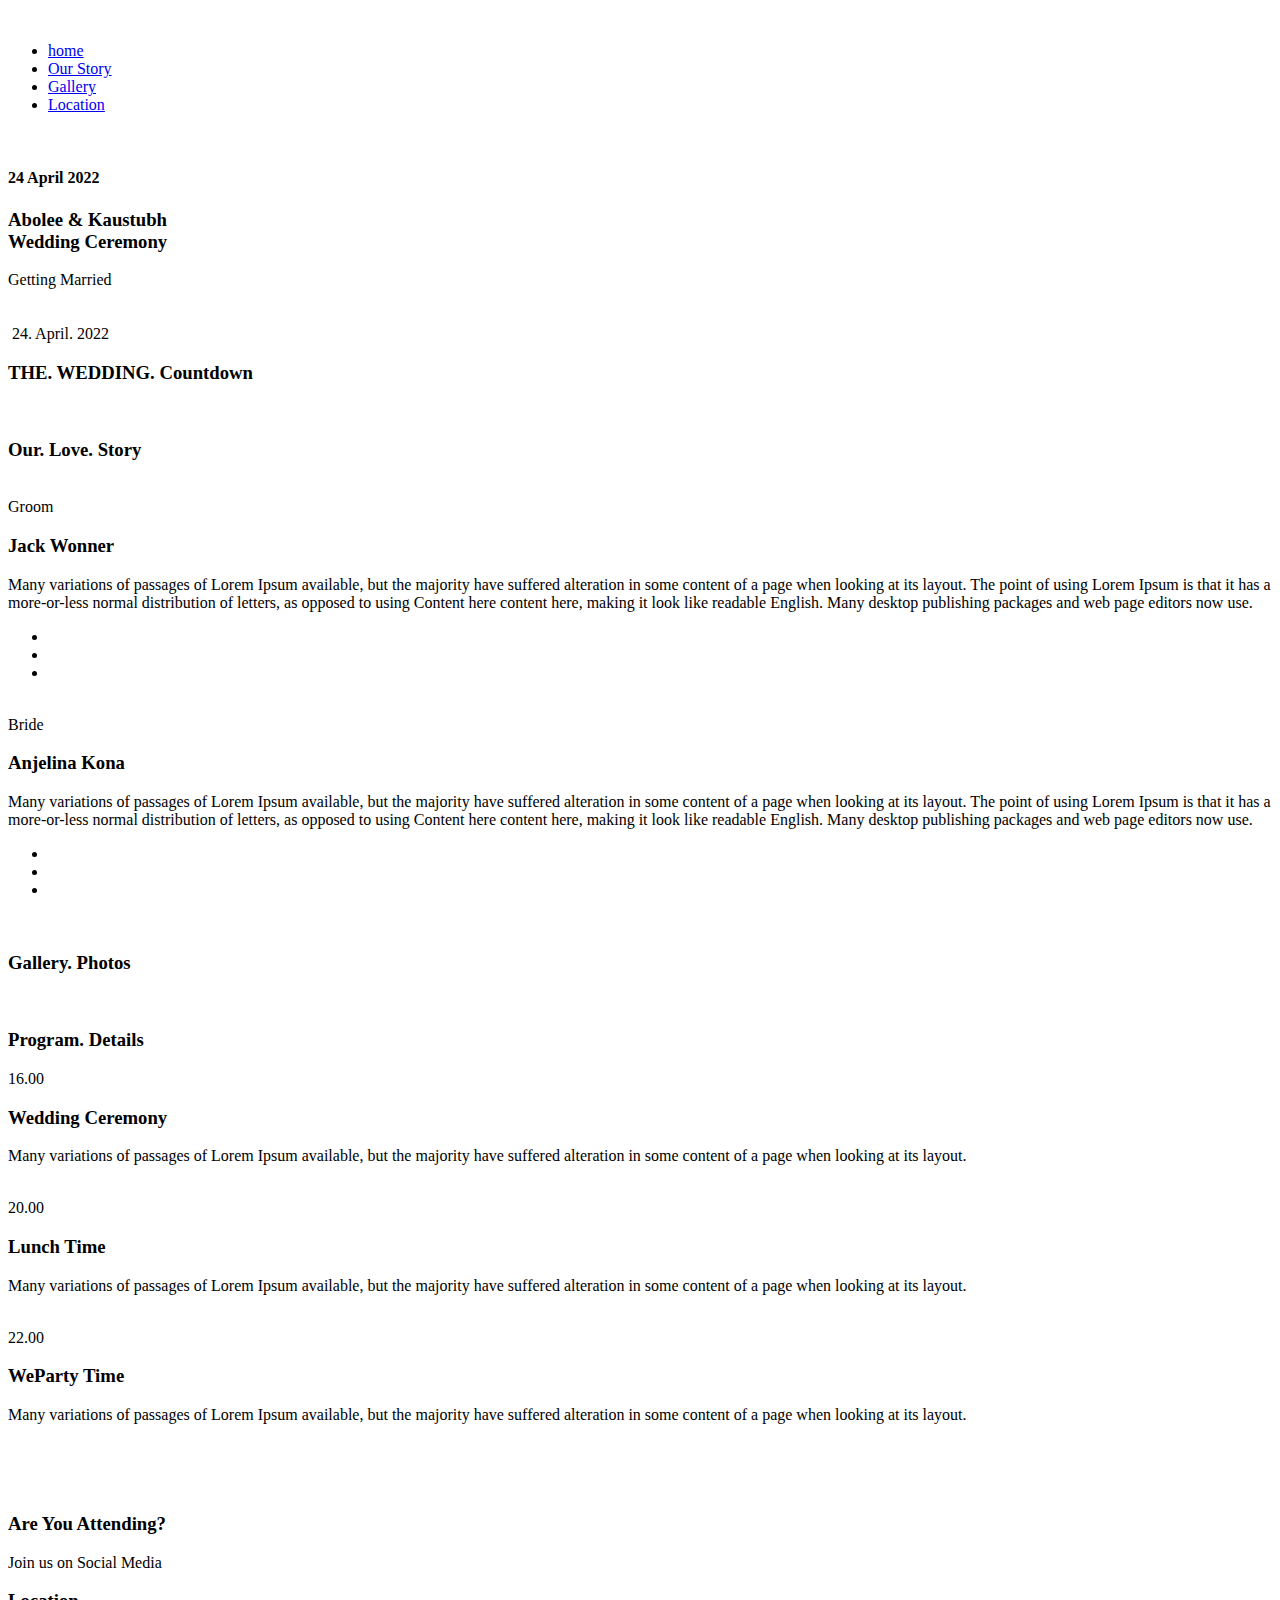
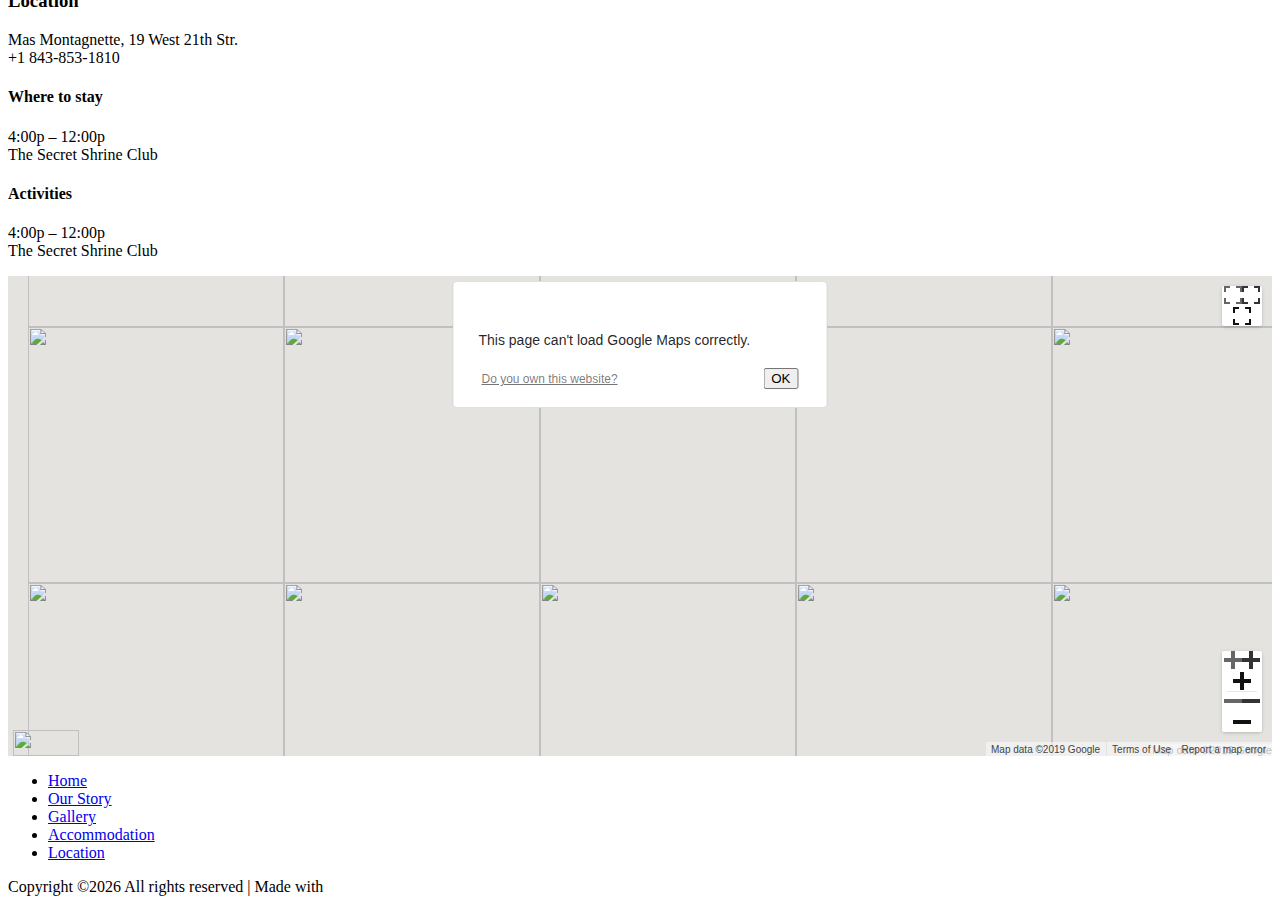
==== index.html @ d9aa2bfb "Merge branch 'v1-demo' into custom" ====
<!doctype html>
<html class="no-js" lang="zxx">

<head>
    <meta charset="utf-8">
    <meta http-equiv="x-ua-compatible" content="ie=edge">
    <title>Abolee & Kaustubh</title>
    <meta name="description" content="">
    <meta name="viewport" content="width=device-width, initial-scale=1">

    <!-- <link rel="manifest" href="site.webmanifest"> -->
    <!-- <link rel="shortcut icon" type="image/x-icon" href="img/favicon.png"> -->
    <!-- Place favicon.ico in the root directory -->

    <!-- CSS here -->
    <link rel="stylesheet" href="css/bootstrap.min.css">
    <link rel="stylesheet" href="css/owl.carousel.min.css">
    <link rel="stylesheet" href="css/magnific-popup.css">
    <link rel="stylesheet" href="css/font-awesome.min.css">
    <link rel="stylesheet" href="css/themify-icons.css">
    <link rel="stylesheet" href="css/nice-select.css">
    <link rel="stylesheet" href="css/flaticon.css">
    <link rel="stylesheet" href="css/flaticon.css">
    <link rel="stylesheet" href="css/gijgo.css">
    <link rel="stylesheet" href="css/slicknav.css">
    <link rel="stylesheet" href="css/style.css">
    <!-- <link rel="stylesheet" href="css/responsive.css"> -->
</head>

<body>
    <!--[if lte IE 9]>
            <p class="browserupgrade">You are using an <strong>outdated</strong> browser. Please <a href="https://browsehappy.com/">upgrade your browser</a> to improve your experience and security.</p>
        <![endif]-->

    <!-- header-->
    <header>
        <div class="header-area ">
            <div id="sticky-header" class="main-header-area">
                <div class="container">
                    <div class="row align-items-center">
                        <div class="col-xl-3 col-lg-3">
                            <div class="logo-img">
                                <a href="index.html">
                                    <img src="img/logo2.png" alt="">
                                </a>
                            </div>
                        </div>
                        <div class="col-xl-9 col-lg-9">
                            <div class="main-menu  d-none d-lg-block">
                                <nav>
                                    <ul id="navigation">
                                        <li><a class="active" href="index.html">home</a></li>
                                        <li><a href="story.html">Our Story</a></li>
                                        <li><a href="gallery.html">Gallery</a></li>
                                        <!-- <li><a href="#">blog <i class="ti-angle-down"></i></a>
                                            <ul class="submenu">
                                                <li><a href="blog.html">blog</a></li>
                                                <li><a href="single-blog.html">single-blog</a></li>
                                            </ul>
                                        </li> -->
                                        <!-- <li><a href="#">pages <i class="ti-angle-down"></i></a>
                                            <ul class="submenu">
                                                <li><a href="Accommodation.html">Accommodation</a></li>
                                                <li><a href="elements.html">elements</a></li>
                                            </ul>
                                        </li> -->
                                        <li><a href="contact.html">Location</a></li>
                                    </ul>
                                </nav>
                            </div>
                        </div>
                        <div class="col-12">
                            <div class="mobile_menu d-block d-lg-none"></div>
                        </div>
                    </div>
                </div>
            </div>
        </div>
    </header>
    <!--/ header-->

    <!-- slider_area -->
    <div class="slider_area ">
        <div class="slider_area_inner slider_bg_1 overlay2">
            <div class="slider_text text-center">
                <div class="text_inner">
                    <img src="img/banner/ornaments.png" alt="">
                    <h4>24 April 2022</h4>
                    <h3>Abolee & Kaustubh <br>
                        Wedding Ceremony</h3>
                    <span>Getting Married</span>
                </div>
            </div>
        </div>
    </div>
    <!--/ slider_area -->

    <!-- wedding_countdown -->
    <div class="weeding_countdown_area">
        <div class="flowaers_top d-none d-lg-block">
            <img src="img/banner/flower-top.png" alt="">
        </div>
        <div class="flowaers_bottom d-none d-lg-block">
                <img src="img/banner/flower-bottom.png" alt="">
            </div>
        <div class="container">
            <div class="row">
                <div class="col-xl-12">
                    <div class="section_title text-center">
                        <img src="img/banner/flowers.png" alt="">
                        <span>24. April. 2022</span>
                        <h3>THE. WEDDING. Countdown</h3>
                    </div>
                </div>
            </div>
            <div class="row">
                <div class="col-xl-12">
                    <div id="clock" class="countdown_area counter_bg ">
                    </div>
                </div>
            </div>
        </div>
    </div>
    <!--/ wedding_countdown -->

    <!-- our_love-story -->
    <div class="love_story_area">
        <div class="container">
            <div class="row">
                <div class="col-xl-12">
                    <div class="section_title text-center">
                        <img src="img/banner/flowers.png" alt="">
                        <h3>Our. Love. Story</h3>
                    </div>
                </div>
            </div>
            <div class="row">
                <div class="col-xl-4 col-md-6 col-lg-4">
                    <div class="single_lover_story text-center">
                        <div class="story_thumb">
                            <img src="img/story/1.png" alt="">
                        </div>
                        <span>Groom</span>
                        <h3>Jack Wonner</h3>
                        <p>Many variations of passages of Lorem Ipsum available, but the majority have suffered
                            alteration in some content of a page when looking at its layout. The point of using Lorem
                            Ipsum is that it has a more-or-less normal distribution of letters, as opposed to using
                            Content here content here, making it look like readable English. Many desktop publishing
                            packages and web page editors now use.</p>
                        <div class="social_links">
                            <ul>
                                <li><a href="#"> <i class="fa fa-facebook"></i> </a></li>
                                <li><a href="#"> <i class="fa fa-twitter"></i> </a></li>
                                <li><a href="#"> <i class="fa fa-instagram"></i> </a></li>
                            </ul>
                        </div>
                    </div>
                </div>
                <div class="col-xl-4 col-md-6 col-lg-4">
                    <div class="weding_time_line text-center" style="min-height: 100%;">
                        <!-- <div class="single_time_line">
                            <h3>Fast Meet</h3>
                            <p>Many variations of passages of Lorem Ipsum available, but the majority have suffered
                                alteration in some.</p>
                        </div>
                        <div class="single_time_line">
                            <h3>He Proposed</h3>
                            <p>Many variations of passages of Lorem Ipsum available, but the majority have suffered
                                alteration in some.</p>
                        </div>
                        <div class="single_time_line">
                            <h3>Love Story</h3>
                            <p>Many variations of passages of Lorem Ipsum available, but the majority have suffered
                                alteration in some.</p>
                        </div> -->
                        <!-- <div class="single_time_line">
                            <h3>Wedding Day</h3>
                        </div> -->
                    </div>
                </div>
                <div class="col-xl-4 col-lg-4">
                    <div class="single_lover_story text-center">
                        <div class="story_thumb">
                            <img src="img/story/2.png" alt="">
                        </div>
                        <span>Bride</span>
                        <h3>Anjelina Kona</h3>
                        <p>Many variations of passages of Lorem Ipsum available, but the majority have suffered
                            alteration in some content of a page when looking at its layout. The point of using Lorem
                            Ipsum is that it has a more-or-less normal distribution of letters, as opposed to using
                            Content here content here, making it look like readable English. Many desktop publishing
                            packages and web page editors now use.</p>
                        <div class="social_links">
                            <ul>
                                <li><a href="#"> <i class="fa fa-facebook"></i> </a></li>
                                <li><a href="#"> <i class="fa fa-twitter"></i> </a></li>
                                <li><a href="#"> <i class="fa fa-instagram"></i> </a></li>
                            </ul>
                        </div>
                    </div>
                </div>
            </div>
        </div>
    </div>
    <!--/ our_love-story -->

    <!-- gallery_area  -->
    <div class="gallery_area">
        <div class="container">
            <div class="row">
                <div class="col-xl-12">
                    <div class="section_title text-center">
                        <img src="img/banner/flowers.png" alt="">
                        <h3>Gallery.  Photos</h3>
                    </div>
                </div>
            </div>
        </div>
        <div class="container-fluid p-0">
            <div class="row grid no-gutters">
                <div class="col-xl-4 col-md-6 col-lg-6 grid-item">
                    <div class="single_gallery gallery_imag_1">
                        <a class="popup-image" href="img/gallery/1.png">
                        </a>
                    </div>
                </div>
                <div class="col-xl-3 col-md-6 col-lg-6 grid-item">
                    <div class="single_gallery gallery_imag_2">
                        <a class="popup-image" href="img/gallery/2.png">
                        </a>
                    </div>
                </div>
                <div class="col-xl-5 col-md-6 col-lg-6 grid-item">
                    <div class="single_gallery gallery_imag_3">
                        <a class="popup-image" href="img/gallery/3.png">
                        </a>
                    </div>
                </div>
                <div class="col-xl-3 col-md-6 col-lg-6 grid-item">
                    <div class="single_gallery gallery_imag_4">
                        <a class="popup-image" href="img/gallery/4.png">
                        </a>
                    </div>
                </div>
                <div class="col-xl-5 col-md-6 col-lg-6 grid-item">
                    <div class="single_gallery gallery_imag_5">
                        <a class="popup-image" href="img/gallery/5.png">
                        </a>
                    </div>
                </div>
                <div class="col-xl-4 col-md-6 col-lg-6 grid-item">
                    <div class="single_gallery gallery_imag_6">
                        <a class="popup-image" href="img/gallery/6.png">
                        </a>
                    </div>
                </div>
                <div class="col-xl-4 col-md-6 col-lg-6 grid-item">
                    <div class="single_gallery gallery_imag_7">
                        <a class="popup-image" href="img/gallery/7.png">
                        </a>
                    </div>
                </div>
                <div class="col-xl-3 col-md-6 col-lg-6 grid-item">
                    <div class="single_gallery gallery_imag_8">
                        <a class="popup-image" href="img/gallery/8.png">
                        </a>
                    </div>
                </div>
                <div class="col-xl-5 col-md-6 col-lg-6 grid-item">
                    <div class="single_gallery gallery_imag_9">
                        <a class="popup-image" href="img/gallery/9.png"></a>
                    </div>
                </div>
            </div>
            <!-- <div class="grid row">
                <div class="single_image grid-item">
                    <img src="img/gallery/1.png" alt="">
                </div><div class="single_image grid-item">
                    <img src="img/gallery/2.png" alt="">
                </div><div class="single_image grid-item">
                    <img src="img/gallery/3.png" alt="">
                </div>
            </div> -->
        
        
        </div>
    </div>
    <!--/ gallery_area  -->

    <!-- program_details -->
    <div class="program_details_area">
        <div class="container">
            <div class="row">
                <div class="col-xl-12">
                    <div class="section_title text-center">
                        <img src="img/banner/flowers.png" alt="">
                        <h3>Program. Details</h3>
                    </div>
                </div>
            </div>
            <div class="row">
                <div class="col-xl-4 col-lg-4">
                    <div class="single_program program_bg_1 text-center">
                        <div class="program_inner ">
                            <span>
                                16.00
                            </span>
                            <h3>Wedding Ceremony</h3>
                            <p>Many variations of passages of Lorem Ipsum available, but the majority have suffered
                                alteration in some content of a page when looking at its layout. </p>
                            <img src="img/program_details/ornaments.png" alt="">
                        </div>
                    </div>
                </div>
                <div class="col-xl-4 col-lg-4">
                    <div class="single_program program_bg_2 text-center">
                        <div class="program_inner ">
                            <span>
                                20.00
                            </span>
                            <h3>Lunch Time</h3>
                            <p>Many variations of passages of Lorem Ipsum available, but the majority have suffered
                                alteration in some content of a page when looking at its layout. </p>
                            <img src="img/program_details/ornaments.png" alt="">
                        </div>
                    </div>
                </div>
                <div class="col-xl-4 col-lg-4">
                    <div class="single_program program_bg_3 text-center">
                        <div class="program_inner ">
                            <span>
                                22.00
                            </span>
                            <h3>WeParty Time</h3>
                            <p>Many variations of passages of Lorem Ipsum available, but the majority have suffered
                                alteration in some content of a page when looking at its layout. </p>
                            <img src="img/program_details/ornaments.png" alt="">
                        </div>
                    </div>
                </div>
            </div>
        </div>
    </div>
    <!--/ program_details -->

    <!-- attend_area -->
    <div class="attending_area">
        <div class="container">
            <div class="row">
                <div class="col-xl-10 offset-xl-1 col-lg-10 offset-lg-1">
                    <div class="main_attending_area">
                        <div class="flower_1 d-none d-lg-block">
                            <img src="img/appointment/flower-top.png" alt="">
                        </div>
                        <div class="flower_2 d-none d-lg-block">
                            <img src="img/appointment/flower-bottom.png" alt="">
                        </div>
                        <div class="row justify-content-center">
                            <div class="col-xl-7 col-lg-8">
                                <div class="popup_box ">
                                    <div class="popup_inner">
                                        <div class="form_heading text-center">
                                            <h3>Are You Attending?</h3>
                                            <p>Join us on Social Media</p>
                                        </div>
                                        <!-- <form action="#">
                                            <div class="row">
                                                <div class="col-xl-12">
                                                    <input type="text" placeholder="Your Name">
                                                </div>
                                                <div class="col-xl-12">
                                                    <input type="text" placeholder="Email">
                                                </div>
                                                <div class="col-xl-12">
                                                    <select class="form-select wide" id="default-select" class="">
                                                        <option data-display="1 Guest">1 Guest</option>
                                                        <option value="1">2 Guest</option>
                                                        <option value="2">3 Guest</option>
                                                        <option value="3">4 Guest</option>
                                                    </select>
                                                </div>
                                                <div class="col-xl-12">
                                                    <textarea placeholder="Additional Message"></textarea>
                                                </div>
                                                <div class="col-xl-12">
                                                    <button type="submit" class="boxed_btn3">R.S.V.P</button>
                                                </div>
                                            </div>
                                        </form> -->
                                    </div>
                                </div>
                            </div>
                        </div>
                    </div>
                </div>
            </div>
        </div>
    </div>
    <!-- / attend_area -->

<!-- ================ contact section start ================= -->
<section class="location_area">
    <div class="location_info">
        <div class="location_inner">
            <div class="location_top text-center">
                    <h3>Location</h3>
                    <p>Mas Montagnette, 19 West 21th Str.  <br>
                            <span>+1 843-853-1810</span> </p>
            </div>
            <div class="address_info d-flex justify-content-between">
                <div class="single_address text-center">
                    <h4>Where to stay</h4>
                    <p>4:00p – 12:00p <br>
                            The Secret Shrine Club</p>
                </div>
                <div class="single_address text-center">
                    <h4>Activities</h4>
                    <p>4:00p – 12:00p <br>
                            The Secret Shrine Club</p>
                </div>
            </div>
        </div>
    </div>
    <div class="container-fluid p-0">
        <div class="d-none d-sm-block">
            <div id="map" style="height: 480px; position: relative; overflow: hidden;"><div style="height: 100%; width: 100%; position: absolute; top: 0px; left: 0px; background-color: rgb(229, 227, 223);"><div class="gm-style" style="position: absolute; z-index: 0; left: 0px; top: 0px; height: 100%; width: 100%; padding: 0px; border-width: 0px; margin: 0px;"><div tabindex="0" style="position: absolute; z-index: 0; left: 0px; top: 0px; height: 100%; width: 100%; padding: 0px; border-width: 0px; margin: 0px; cursor: url(&quot;https://maps.gstatic.com/mapfiles/openhand_8_8.cur&quot;), default; touch-action: pan-x pan-y;"><div style="z-index: 1; position: absolute; left: 50%; top: 50%; width: 100%; transform: translate(0px, 0px);"><div style="position: absolute; left: 0px; top: 0px; z-index: 100; width: 100%;"><div style="position: absolute; left: 0px; top: 0px; z-index: 0;"><div style="position: absolute; z-index: 991; transform: matrix(1, 0, 0, 1, -100, -189);"><div style="position: absolute; left: 0px; top: 0px; width: 256px; height: 256px;"><div style="width: 256px; height: 256px;"></div></div><div style="position: absolute; left: -256px; top: 0px; width: 256px; height: 256px;"><div style="width: 256px; height: 256px;"></div></div><div style="position: absolute; left: -256px; top: -256px; width: 256px; height: 256px;"><div style="width: 256px; height: 256px;"></div></div><div style="position: absolute; left: 0px; top: -256px; width: 256px; height: 256px;"><div style="width: 256px; height: 256px;"></div></div><div style="position: absolute; left: 256px; top: -256px; width: 256px; height: 256px;"><div style="width: 256px; height: 256px;"></div></div><div style="position: absolute; left: 256px; top: 0px; width: 256px; height: 256px;"><div style="width: 256px; height: 256px;"></div></div><div style="position: absolute; left: 256px; top: 256px; width: 256px; height: 256px;"><div style="width: 256px; height: 256px;"></div></div><div style="position: absolute; left: 0px; top: 256px; width: 256px; height: 256px;"><div style="width: 256px; height: 256px;"></div></div><div style="position: absolute; left: -256px; top: 256px; width: 256px; height: 256px;"><div style="width: 256px; height: 256px;"></div></div><div style="position: absolute; left: -512px; top: 256px; width: 256px; height: 256px;"><div style="width: 256px; height: 256px;"></div></div><div style="position: absolute; left: -512px; top: 0px; width: 256px; height: 256px;"><div style="width: 256px; height: 256px;"></div></div><div style="position: absolute; left: -512px; top: -256px; width: 256px; height: 256px;"><div style="width: 256px; height: 256px;"></div></div><div style="position: absolute; left: 512px; top: -256px; width: 256px; height: 256px;"><div style="width: 256px; height: 256px;"></div></div><div style="position: absolute; left: 512px; top: 0px; width: 256px; height: 256px;"><div style="width: 256px; height: 256px;"></div></div><div style="position: absolute; left: 512px; top: 256px; width: 256px; height: 256px;"><div style="width: 256px; height: 256px;"></div></div></div></div></div><div style="position: absolute; left: 0px; top: 0px; z-index: 101; width: 100%;"></div><div style="position: absolute; left: 0px; top: 0px; z-index: 102; width: 100%;"></div><div style="position: absolute; left: 0px; top: 0px; z-index: 103; width: 100%;"><div style="position: absolute; left: 0px; top: 0px; z-index: -1;"><div style="position: absolute; z-index: 991; transform: matrix(1, 0, 0, 1, -100, -189);"><div style="width: 256px; height: 256px; overflow: hidden; position: absolute; left: 0px; top: 0px;"></div><div style="width: 256px; height: 256px; overflow: hidden; position: absolute; left: -256px; top: 0px;"></div><div style="width: 256px; height: 256px; overflow: hidden; position: absolute; left: -256px; top: -256px;"></div><div style="width: 256px; height: 256px; overflow: hidden; position: absolute; left: 0px; top: -256px;"></div><div style="width: 256px; height: 256px; overflow: hidden; position: absolute; left: 256px; top: -256px;"></div><div style="width: 256px; height: 256px; overflow: hidden; position: absolute; left: 256px; top: 0px;"></div><div style="width: 256px; height: 256px; overflow: hidden; position: absolute; left: 256px; top: 256px;"></div><div style="width: 256px; height: 256px; overflow: hidden; position: absolute; left: 0px; top: 256px;"></div><div style="width: 256px; height: 256px; overflow: hidden; position: absolute; left: -256px; top: 256px;"></div><div style="width: 256px; height: 256px; overflow: hidden; position: absolute; left: -512px; top: 256px;"></div><div style="width: 256px; height: 256px; overflow: hidden; position: absolute; left: -512px; top: 0px;"></div><div style="width: 256px; height: 256px; overflow: hidden; position: absolute; left: -512px; top: -256px;"></div><div style="width: 256px; height: 256px; overflow: hidden; position: absolute; left: 512px; top: -256px;"></div><div style="width: 256px; height: 256px; overflow: hidden; position: absolute; left: 512px; top: 0px;"></div><div style="width: 256px; height: 256px; overflow: hidden; position: absolute; left: 512px; top: 256px;"></div></div></div></div><div style="position: absolute; left: 0px; top: 0px; z-index: 0;"><div style="position: absolute; z-index: 991; transform: matrix(1, 0, 0, 1, -100, -189);"><div style="position: absolute; left: 0px; top: 0px; width: 256px; height: 256px; transition: opacity 200ms linear 0s;"><img draggable="false" alt="" role="presentation" src="https://maps.googleapis.com/maps/vt?pb=!1m5!1m4!1i9!2i470!3i302!4i256!2m3!1e0!2sm!3i476185792!2m3!1e2!6m1!3e5!3m14!2sen-US!3sUS!5e18!12m1!1e68!12m3!1e37!2m1!1ssmartmaps!12m4!1e26!2m2!1sstyles!2zcC5zOi02MHxwLmw6LTYw!4e0&amp;key=AIzaSyDpfS1oRGreGSBU5HHjMmQ3o5NLw7VdJ6I&amp;token=70038" style="width: 256px; height: 256px; user-select: none; border: 0px; padding: 0px; margin: 0px; max-width: none;"></div><div style="position: absolute; left: 256px; top: 0px; width: 256px; height: 256px; transition: opacity 200ms linear 0s;"><img draggable="false" alt="" role="presentation" src="https://maps.googleapis.com/maps/vt?pb=!1m5!1m4!1i9!2i471!3i302!4i256!2m3!1e0!2sm!3i476185840!2m3!1e2!6m1!3e5!3m14!2sen-US!3sUS!5e18!12m1!1e68!12m3!1e37!2m1!1ssmartmaps!12m4!1e26!2m2!1sstyles!2zcC5zOi02MHxwLmw6LTYw!4e0&amp;key=AIzaSyDpfS1oRGreGSBU5HHjMmQ3o5NLw7VdJ6I&amp;token=84496" style="width: 256px; height: 256px; user-select: none; border: 0px; padding: 0px; margin: 0px; max-width: none;"></div><div style="position: absolute; left: 256px; top: 256px; width: 256px; height: 256px; transition: opacity 200ms linear 0s;"><img draggable="false" alt="" role="presentation" src="https://maps.googleapis.com/maps/vt?pb=!1m5!1m4!1i9!2i471!3i303!4i256!2m3!1e0!2sm!3i476185840!2m3!1e2!6m1!3e5!3m14!2sen-US!3sUS!5e18!12m1!1e68!12m3!1e37!2m1!1ssmartmaps!12m4!1e26!2m2!1sstyles!2zcC5zOi02MHxwLmw6LTYw!4e0&amp;key=AIzaSyDpfS1oRGreGSBU5HHjMmQ3o5NLw7VdJ6I&amp;token=107953" style="width: 256px; height: 256px; user-select: none; border: 0px; padding: 0px; margin: 0px; max-width: none;"></div><div style="position: absolute; left: 0px; top: 256px; width: 256px; height: 256px; transition: opacity 200ms linear 0s;"><img draggable="false" alt="" role="presentation" src="https://maps.googleapis.com/maps/vt?pb=!1m5!1m4!1i9!2i470!3i303!4i256!2m3!1e0!2sm!3i476185792!2m3!1e2!6m1!3e5!3m14!2sen-US!3sUS!5e18!12m1!1e68!12m3!1e37!2m1!1ssmartmaps!12m4!1e26!2m2!1sstyles!2zcC5zOi02MHxwLmw6LTYw!4e0&amp;key=AIzaSyDpfS1oRGreGSBU5HHjMmQ3o5NLw7VdJ6I&amp;token=93495" style="width: 256px; height: 256px; user-select: none; border: 0px; padding: 0px; margin: 0px; max-width: none;"></div><div style="position: absolute; left: -256px; top: 256px; width: 256px; height: 256px; transition: opacity 200ms linear 0s;"><img draggable="false" alt="" role="presentation" src="https://maps.googleapis.com/maps/vt?pb=!1m5!1m4!1i9!2i469!3i303!4i256!2m3!1e0!2sm!3i476185792!2m3!1e2!6m1!3e5!3m14!2sen-US!3sUS!5e18!12m1!1e68!12m3!1e37!2m1!1ssmartmaps!12m4!1e26!2m2!1sstyles!2zcC5zOi02MHxwLmw6LTYw!4e0&amp;key=AIzaSyDpfS1oRGreGSBU5HHjMmQ3o5NLw7VdJ6I&amp;token=85128" style="width: 256px; height: 256px; user-select: none; border: 0px; padding: 0px; margin: 0px; max-width: none;"></div><div style="position: absolute; left: -512px; top: 256px; width: 256px; height: 256px; transition: opacity 200ms linear 0s;"><img draggable="false" alt="" role="presentation" src="https://maps.googleapis.com/maps/vt?pb=!1m5!1m4!1i9!2i468!3i303!4i256!2m3!1e0!2sm!3i476185504!2m3!1e2!6m1!3e5!3m14!2sen-US!3sUS!5e18!12m1!1e68!12m3!1e37!2m1!1ssmartmaps!12m4!1e26!2m2!1sstyles!2zcC5zOi02MHxwLmw6LTYw!4e0&amp;key=AIzaSyDpfS1oRGreGSBU5HHjMmQ3o5NLw7VdJ6I&amp;token=46831" style="width: 256px; height: 256px; user-select: none; border: 0px; padding: 0px; margin: 0px; max-width: none;"></div><div style="position: absolute; left: -512px; top: 0px; width: 256px; height: 256px; transition: opacity 200ms linear 0s;"><img draggable="false" alt="" role="presentation" src="https://maps.googleapis.com/maps/vt?pb=!1m5!1m4!1i9!2i468!3i302!4i256!2m3!1e0!2sm!3i476184952!2m3!1e2!6m1!3e5!3m14!2sen-US!3sUS!5e18!12m1!1e68!12m3!1e37!2m1!1ssmartmaps!12m4!1e26!2m2!1sstyles!2zcC5zOi02MHxwLmw6LTYw!4e0&amp;key=AIzaSyDpfS1oRGreGSBU5HHjMmQ3o5NLw7VdJ6I&amp;token=10814" style="width: 256px; height: 256px; user-select: none; border: 0px; padding: 0px; margin: 0px; max-width: none;"></div><div style="position: absolute; left: -512px; top: -256px; width: 256px; height: 256px; transition: opacity 200ms linear 0s;"><img draggable="false" alt="" role="presentation" src="https://maps.googleapis.com/maps/vt?pb=!1m5!1m4!1i9!2i468!3i301!4i256!2m3!1e0!2sm!3i476184952!2m3!1e2!6m1!3e5!3m14!2sen-US!3sUS!5e18!12m1!1e68!12m3!1e37!2m1!1ssmartmaps!12m4!1e26!2m2!1sstyles!2zcC5zOi02MHxwLmw6LTYw!4e0&amp;key=AIzaSyDpfS1oRGreGSBU5HHjMmQ3o5NLw7VdJ6I&amp;token=118428" style="width: 256px; height: 256px; user-select: none; border: 0px; padding: 0px; margin: 0px; max-width: none;"></div><div style="position: absolute; left: 512px; top: -256px; width: 256px; height: 256px; transition: opacity 200ms linear 0s;"><img draggable="false" alt="" role="presentation" src="https://maps.googleapis.com/maps/vt?pb=!1m5!1m4!1i9!2i472!3i301!4i256!2m3!1e0!2sm!3i476185636!2m3!1e2!6m1!3e5!3m14!2sen-US!3sUS!5e18!12m1!1e68!12m3!1e37!2m1!1ssmartmaps!12m4!1e26!2m2!1sstyles!2zcC5zOi02MHxwLmw6LTYw!4e0&amp;key=AIzaSyDpfS1oRGreGSBU5HHjMmQ3o5NLw7VdJ6I&amp;token=43995" style="width: 256px; height: 256px; user-select: none; border: 0px; padding: 0px; margin: 0px; max-width: none;"></div><div style="position: absolute; left: 512px; top: 0px; width: 256px; height: 256px; transition: opacity 200ms linear 0s;"><img draggable="false" alt="" role="presentation" src="https://maps.googleapis.com/maps/vt?pb=!1m5!1m4!1i9!2i472!3i302!4i256!2m3!1e0!2sm!3i476185840!2m3!1e2!6m1!3e5!3m14!2sen-US!3sUS!5e18!12m1!1e68!12m3!1e37!2m1!1ssmartmaps!12m4!1e26!2m2!1sstyles!2zcC5zOi02MHxwLmw6LTYw!4e0&amp;key=AIzaSyDpfS1oRGreGSBU5HHjMmQ3o5NLw7VdJ6I&amp;token=905" style="width: 256px; height: 256px; user-select: none; border: 0px; padding: 0px; margin: 0px; max-width: none;"></div><div style="position: absolute; left: 512px; top: 256px; width: 256px; height: 256px; transition: opacity 200ms linear 0s;"><img draggable="false" alt="" role="presentation" src="https://maps.googleapis.com/maps/vt?pb=!1m5!1m4!1i9!2i472!3i303!4i256!2m3!1e0!2sm!3i476185840!2m3!1e2!6m1!3e5!3m14!2sen-US!3sUS!5e18!12m1!1e68!12m3!1e37!2m1!1ssmartmaps!12m4!1e26!2m2!1sstyles!2zcC5zOi02MHxwLmw6LTYw!4e0&amp;key=AIzaSyDpfS1oRGreGSBU5HHjMmQ3o5NLw7VdJ6I&amp;token=24362" style="width: 256px; height: 256px; user-select: none; border: 0px; padding: 0px; margin: 0px; max-width: none;"></div><div style="position: absolute; left: -256px; top: 0px; width: 256px; height: 256px; transition: opacity 200ms linear 0s;"><img draggable="false" alt="" role="presentation" src="https://maps.googleapis.com/maps/vt?pb=!1m5!1m4!1i9!2i469!3i302!4i256!2m3!1e0!2sm!3i476185792!2m3!1e2!6m1!3e5!3m14!2sen-US!3sUS!5e18!12m1!1e68!12m3!1e37!2m1!1ssmartmaps!12m4!1e26!2m2!1sstyles!2zcC5zOi02MHxwLmw6LTYw!4e0&amp;key=AIzaSyDpfS1oRGreGSBU5HHjMmQ3o5NLw7VdJ6I&amp;token=61671" style="width: 256px; height: 256px; user-select: none; border: 0px; padding: 0px; margin: 0px; max-width: none;"></div><div style="position: absolute; left: -256px; top: -256px; width: 256px; height: 256px; transition: opacity 200ms linear 0s;"><img draggable="false" alt="" role="presentation" src="https://maps.googleapis.com/maps/vt?pb=!1m5!1m4!1i9!2i469!3i301!4i256!2m3!1e0!2sm!3i476185792!2m3!1e2!6m1!3e5!3m14!2sen-US!3sUS!5e18!12m1!1e68!12m3!1e37!2m1!1ssmartmaps!12m4!1e26!2m2!1sstyles!2zcC5zOi02MHxwLmw6LTYw!4e0&amp;key=AIzaSyDpfS1oRGreGSBU5HHjMmQ3o5NLw7VdJ6I&amp;token=38214" style="width: 256px; height: 256px; user-select: none; border: 0px; padding: 0px; margin: 0px; max-width: none;"></div><div style="position: absolute; left: 0px; top: -256px; width: 256px; height: 256px; transition: opacity 200ms linear 0s;"><img draggable="false" alt="" role="presentation" src="https://maps.googleapis.com/maps/vt?pb=!1m5!1m4!1i9!2i470!3i301!4i256!2m3!1e0!2sm!3i476185792!2m3!1e2!6m1!3e5!3m14!2sen-US!3sUS!5e18!12m1!1e68!12m3!1e37!2m1!1ssmartmaps!12m4!1e26!2m2!1sstyles!2zcC5zOi02MHxwLmw6LTYw!4e0&amp;key=AIzaSyDpfS1oRGreGSBU5HHjMmQ3o5NLw7VdJ6I&amp;token=46581" style="width: 256px; height: 256px; user-select: none; border: 0px; padding: 0px; margin: 0px; max-width: none;"></div><div style="position: absolute; left: 256px; top: -256px; width: 256px; height: 256px; transition: opacity 200ms linear 0s;"><img draggable="false" alt="" role="presentation" src="https://maps.googleapis.com/maps/vt?pb=!1m5!1m4!1i9!2i471!3i301!4i256!2m3!1e0!2sm!3i476185792!2m3!1e2!6m1!3e5!3m14!2sen-US!3sUS!5e18!12m1!1e68!12m3!1e37!2m1!1ssmartmaps!12m4!1e26!2m2!1sstyles!2zcC5zOi02MHxwLmw6LTYw!4e0&amp;key=AIzaSyDpfS1oRGreGSBU5HHjMmQ3o5NLw7VdJ6I&amp;token=94061" style="width: 256px; height: 256px; user-select: none; border: 0px; padding: 0px; margin: 0px; max-width: none;"></div></div></div></div><div class="gm-style-pbc" style="z-index: 2; position: absolute; height: 100%; width: 100%; padding: 0px; border-width: 0px; margin: 0px; left: 0px; top: 0px; opacity: 0;"><p class="gm-style-pbt"></p></div><div style="z-index: 3; position: absolute; height: 100%; width: 100%; padding: 0px; border-width: 0px; margin: 0px; left: 0px; top: 0px; touch-action: pan-x pan-y;"><div style="z-index: 4; position: absolute; left: 50%; top: 50%; width: 100%; transform: translate(0px, 0px);"><div style="position: absolute; left: 0px; top: 0px; z-index: 104; width: 100%;"></div><div style="position: absolute; left: 0px; top: 0px; z-index: 105; width: 100%;"></div><div style="position: absolute; left: 0px; top: 0px; z-index: 106; width: 100%;"></div><div style="position: absolute; left: 0px; top: 0px; z-index: 107; width: 100%;"></div></div></div></div><iframe aria-hidden="true" frameborder="0" style="z-index: -1; position: absolute; width: 100%; height: 100%; top: 0px; left: 0px; border: none;" src="about:blank"></iframe><div style="margin-left: 5px; margin-right: 5px; z-index: 1000000; position: absolute; left: 0px; bottom: 0px;"><a target="_blank" rel="noopener" href="https://maps.google.com/maps?ll=-31.197,150.744&amp;z=9&amp;t=m&amp;hl=en-US&amp;gl=US&amp;mapclient=apiv3" title="Open this area in Google Maps (opens a new window)" style="position: static; overflow: visible; float: none; display: inline;"><div style="width: 66px; height: 26px; cursor: pointer;"><img alt="" src="https://maps.gstatic.com/mapfiles/api-3/images/google_white5.png" draggable="false" style="position: absolute; left: 0px; top: 0px; width: 66px; height: 26px; user-select: none; border: 0px; padding: 0px; margin: 0px;"></div></a></div><div style="background-color: white; padding: 15px 21px; border: 1px solid rgb(171, 171, 171); font-family: Roboto, Arial, sans-serif; color: rgb(34, 34, 34); box-sizing: border-box; box-shadow: rgba(0, 0, 0, 0.2) 0px 4px 16px; z-index: 10000002; display: none; width: 300px; height: 180px; position: absolute; left: 315px; top: 150px;"><div style="padding: 0px 0px 10px; font-size: 16px; box-sizing: border-box;">Map Data</div><div style="font-size: 13px;">Map data ©2019 Google</div><button draggable="false" title="Close" aria-label="Close" type="button" class="gm-ui-hover-effect" style="background: none; display: block; border: 0px; margin: 0px; padding: 0px; position: absolute; cursor: pointer; user-select: none; top: 0px; right: 0px; width: 37px; height: 37px;"><img src="data:image/svg+xml,%3Csvg%20xmlns%3D%22http%3A%2F%2Fwww.w3.org%2F2000%2Fsvg%22%20width%3D%2224px%22%20height%3D%2224px%22%20viewBox%3D%220%200%2024%2024%22%20fill%3D%22%23000000%22%3E%0A%20%20%20%20%3Cpath%20d%3D%22M19%206.41L17.59%205%2012%2010.59%206.41%205%205%206.41%2010.59%2012%205%2017.59%206.41%2019%2012%2013.41%2017.59%2019%2019%2017.59%2013.41%2012z%22%2F%3E%0A%20%20%20%20%3Cpath%20d%3D%22M0%200h24v24H0z%22%20fill%3D%22none%22%2F%3E%0A%3C%2Fsvg%3E%0A" style="pointer-events: none; display: block; width: 13px; height: 13px; margin: 12px;"></button></div><div class="gmnoprint" style="z-index: 1000001; position: absolute; right: 166px; bottom: 0px; width: 121px;"><div draggable="false" class="gm-style-cc" style="user-select: none; height: 14px; line-height: 14px;"><div style="opacity: 0.7; width: 100%; height: 100%; position: absolute;"><div style="width: 1px;"></div><div style="background-color: rgb(245, 245, 245); width: auto; height: 100%; margin-left: 1px;"></div></div><div style="position: relative; padding-right: 6px; padding-left: 6px; box-sizing: border-box; font-family: Roboto, Arial, sans-serif; font-size: 10px; color: rgb(68, 68, 68); white-space: nowrap; direction: ltr; text-align: right; vertical-align: middle; display: inline-block;"><a style="text-decoration: none; cursor: pointer; display: none;">Map Data</a><span>Map data ©2019 Google</span></div></div></div><div class="gmnoscreen" style="position: absolute; right: 0px; bottom: 0px;"><div style="font-family: Roboto, Arial, sans-serif; font-size: 11px; color: rgb(68, 68, 68); direction: ltr; text-align: right; background-color: rgb(245, 245, 245);">Map data ©2019 Google</div></div><div class="gmnoprint gm-style-cc" draggable="false" style="z-index: 1000001; user-select: none; height: 14px; line-height: 14px; position: absolute; right: 95px; bottom: 0px;"><div style="opacity: 0.7; width: 100%; height: 100%; position: absolute;"><div style="width: 1px;"></div><div style="background-color: rgb(245, 245, 245); width: auto; height: 100%; margin-left: 1px;"></div></div><div style="position: relative; padding-right: 6px; padding-left: 6px; box-sizing: border-box; font-family: Roboto, Arial, sans-serif; font-size: 10px; color: rgb(68, 68, 68); white-space: nowrap; direction: ltr; text-align: right; vertical-align: middle; display: inline-block;"><a href="https://www.google.com/intl/en-US_US/help/terms_maps.html" target="_blank" rel="noopener" style="text-decoration: none; cursor: pointer; color: rgb(68, 68, 68);">Terms of Use</a></div></div><button draggable="false" title="Toggle fullscreen view" aria-label="Toggle fullscreen view" type="button" class="gm-control-active gm-fullscreen-control" style="background: none rgb(255, 255, 255); border: 0px; margin: 10px; padding: 0px; position: absolute; cursor: pointer; user-select: none; border-radius: 2px; height: 40px; width: 40px; box-shadow: rgba(0, 0, 0, 0.3) 0px 1px 4px -1px; overflow: hidden; top: 0px; right: 0px;"><img src="data:image/svg+xml,%3Csvg%20xmlns%3D%22http%3A%2F%2Fwww.w3.org%2F2000%2Fsvg%22%20width%3D%2218%22%20height%3D%2218%22%20viewBox%3D%220%20018%2018%22%3E%0A%20%20%3Cpath%20fill%3D%22%23666%22%20d%3D%22M0%2C0v2v4h2V2h4V0H2H0z%20M16%2C0h-4v2h4v4h2V2V0H16z%20M16%2C16h-4v2h4h2v-2v-4h-2V16z%20M2%2C12H0v4v2h2h4v-2H2V12z%22%2F%3E%0A%3C%2Fsvg%3E%0A" style="height: 18px; width: 18px;"><img src="data:image/svg+xml,%3Csvg%20xmlns%3D%22http%3A%2F%2Fwww.w3.org%2F2000%2Fsvg%22%20width%3D%2218%22%20height%3D%2218%22%20viewBox%3D%220%200%2018%2018%22%3E%0A%20%20%3Cpath%20fill%3D%22%23333%22%20d%3D%22M0%2C0v2v4h2V2h4V0H2H0z%20M16%2C0h-4v2h4v4h2V2V0H16z%20M16%2C16h-4v2h4h2v-2v-4h-2V16z%20M2%2C12H0v4v2h2h4v-2H2V12z%22%2F%3E%0A%3C%2Fsvg%3E%0A" style="height: 18px; width: 18px;"><img src="data:image/svg+xml,%3Csvg%20xmlns%3D%22http%3A%2F%2Fwww.w3.org%2F2000%2Fsvg%22%20width%3D%2218%22%20height%3D%2218%22%20viewBox%3D%220%200%2018%2018%22%3E%0A%20%20%3Cpath%20fill%3D%22%23111%22%20d%3D%22M0%2C0v2v4h2V2h4V0H2H0z%20M16%2C0h-4v2h4v4h2V2V0H16z%20M16%2C16h-4v2h4h2v-2v-4h-2V16z%20M2%2C12H0v4v2h2h4v-2H2V12z%22%2F%3E%0A%3C%2Fsvg%3E%0A" style="height: 18px; width: 18px;"></button><div draggable="false" class="gm-style-cc" style="user-select: none; height: 14px; line-height: 14px; position: absolute; right: 0px; bottom: 0px;"><div style="opacity: 0.7; width: 100%; height: 100%; position: absolute;"><div style="width: 1px;"></div><div style="background-color: rgb(245, 245, 245); width: auto; height: 100%; margin-left: 1px;"></div></div><div style="position: relative; padding-right: 6px; padding-left: 6px; box-sizing: border-box; font-family: Roboto, Arial, sans-serif; font-size: 10px; color: rgb(68, 68, 68); white-space: nowrap; direction: ltr; text-align: right; vertical-align: middle; display: inline-block;"><a target="_blank" rel="noopener" title="Report errors in the road map or imagery to Google" href="https://www.google.com/maps/@-31.197,150.744,9z/data=!10m1!1e1!12b1?source=apiv3&amp;rapsrc=apiv3" style="font-family: Roboto, Arial, sans-serif; font-size: 10px; color: rgb(68, 68, 68); text-decoration: none; position: relative;">Report a map error</a></div></div><div class="gmnoprint gm-bundled-control gm-bundled-control-on-bottom" draggable="false" controlwidth="40" controlheight="81" style="margin: 10px; user-select: none; position: absolute; bottom: 95px; right: 40px;"><div class="gmnoprint" controlwidth="40" controlheight="81" style="position: absolute; left: 0px; top: 0px;"><div draggable="false" style="user-select: none; box-shadow: rgba(0, 0, 0, 0.3) 0px 1px 4px -1px; border-radius: 2px; cursor: pointer; background-color: rgb(255, 255, 255); width: 40px; height: 81px;"><button draggable="false" title="Zoom in" aria-label="Zoom in" type="button" class="gm-control-active" style="background: none; display: block; border: 0px; margin: 0px; padding: 0px; position: relative; cursor: pointer; user-select: none; overflow: hidden; width: 40px; height: 40px; top: 0px; left: 0px;"><img src="data:image/svg+xml,%3Csvg%20xmlns%3D%22http%3A%2F%2Fwww.w3.org%2F2000%2Fsvg%22%20width%3D%2218%22%20height%3D%2218%22%20viewBox%3D%220%200%2018%2018%22%3E%0A%20%20%3Cpolygon%20fill%3D%22%23666%22%20points%3D%2218%2C7%2011%2C7%2011%2C0%207%2C0%207%2C7%200%2C7%200%2C11%207%2C11%207%2C18%2011%2C18%2011%2C11%2018%2C11%22%2F%3E%0A%3C%2Fsvg%3E%0A" style="height: 18px; width: 18px;"><img src="data:image/svg+xml,%3Csvg%20xmlns%3D%22http%3A%2F%2Fwww.w3.org%2F2000%2Fsvg%22%20width%3D%2218%22%20height%3D%2218%22%20viewBox%3D%220%200%2018%2018%22%3E%0A%20%20%3Cpolygon%20fill%3D%22%23333%22%20points%3D%2218%2C7%2011%2C7%2011%2C0%207%2C0%207%2C7%200%2C7%200%2C11%207%2C11%207%2C18%2011%2C18%2011%2C11%2018%2C11%22%2F%3E%0A%3C%2Fsvg%3E%0A" style="height: 18px; width: 18px;"><img src="data:image/svg+xml,%3Csvg%20xmlns%3D%22http%3A%2F%2Fwww.w3.org%2F2000%2Fsvg%22%20width%3D%2218%22%20height%3D%2218%22%20viewBox%3D%220%200%2018%2018%22%3E%0A%20%20%3Cpolygon%20fill%3D%22%23111%22%20points%3D%2218%2C7%2011%2C7%2011%2C0%207%2C0%207%2C7%200%2C7%200%2C11%207%2C11%207%2C18%2011%2C18%2011%2C11%2018%2C11%22%2F%3E%0A%3C%2Fsvg%3E%0A" style="height: 18px; width: 18px;"></button><div style="position: relative; overflow: hidden; width: 30px; height: 1px; margin: 0px 5px; background-color: rgb(230, 230, 230); top: 0px;"></div><button draggable="false" title="Zoom out" aria-label="Zoom out" type="button" class="gm-control-active" style="background: none; display: block; border: 0px; margin: 0px; padding: 0px; position: relative; cursor: pointer; user-select: none; overflow: hidden; width: 40px; height: 40px; top: 0px; left: 0px;"><img src="data:image/svg+xml,%3Csvg%20xmlns%3D%22http%3A%2F%2Fwww.w3.org%2F2000%2Fsvg%22%20width%3D%2218%22%20height%3D%2218%22%20viewBox%3D%220%200%2018%2018%22%3E%0A%20%20%3Cpath%20fill%3D%22%23666%22%20d%3D%22M0%2C7h18v4H0V7z%22%2F%3E%0A%3C%2Fsvg%3E%0A" style="height: 18px; width: 18px;"><img src="data:image/svg+xml,%3Csvg%20xmlns%3D%22http%3A%2F%2Fwww.w3.org%2F2000%2Fsvg%22%20width%3D%2218%22%20height%3D%2218%22%20viewBox%3D%220%200%2018%2018%22%3E%0A%20%20%3Cpath%20fill%3D%22%23333%22%20d%3D%22M0%2C7h18v4H0V7z%22%2F%3E%0A%3C%2Fsvg%3E%0A" style="height: 18px; width: 18px;"><img src="data:image/svg+xml,%3Csvg%20xmlns%3D%22http%3A%2F%2Fwww.w3.org%2F2000%2Fsvg%22%20width%3D%2218%22%20height%3D%2218%22%20viewBox%3D%220%200%2018%2018%22%3E%0A%20%20%3Cpath%20fill%3D%22%23111%22%20d%3D%22M0%2C7h18v4H0V7z%22%2F%3E%0A%3C%2Fsvg%3E%0A" style="height: 18px; width: 18px;"></button></div></div><div class="gmnoprint" controlwidth="40" controlheight="40" style="display: none; position: absolute;"><div style="width: 40px; height: 40px;"><button draggable="false" title="Rotate map 90 degrees" aria-label="Rotate map 90 degrees" type="button" class="gm-control-active" style="background: none rgb(255, 255, 255); display: none; border: 0px; margin: 0px 0px 32px; padding: 0px; position: relative; cursor: pointer; user-select: none; width: 40px; height: 40px; top: 0px; left: 0px; overflow: hidden; box-shadow: rgba(0, 0, 0, 0.3) 0px 1px 4px -1px; border-radius: 2px;"><img src="data:image/svg+xml,%3Csvg%20xmlns%3D%22http%3A%2F%2Fwww.w3.org%2F2000%2Fsvg%22%20width%3D%2224%22%20height%3D%2222%22%20viewBox%3D%220%200%2024%2022%22%3E%0A%20%20%3Cpath%20fill%3D%22%23666%22%20fill-rule%3D%22evenodd%22%20d%3D%22M20%2010c0-5.52-4.48-10-10-10s-10%204.48-10%2010v5h5v-5c0-2.76%202.24-5%205-5s5%202.24%205%205v5h-4l6.5%207%206.5-7h-4v-5z%22%20clip-rule%3D%22evenodd%22%2F%3E%0A%3C%2Fsvg%3E%0A" style="height: 18px; width: 18px;"><img src="data:image/svg+xml,%3Csvg%20xmlns%3D%22http%3A%2F%2Fwww.w3.org%2F2000%2Fsvg%22%20width%3D%2224%22%20height%3D%2222%22%20viewBox%3D%220%200%2024%2022%22%3E%0A%20%20%3Cpath%20fill%3D%22%23333%22%20fill-rule%3D%22evenodd%22%20d%3D%22M20%2010c0-5.52-4.48-10-10-10s-10%204.48-10%2010v5h5v-5c0-2.76%202.24-5%205-5s5%202.24%205%205v5h-4l6.5%207%206.5-7h-4v-5z%22%20clip-rule%3D%22evenodd%22%2F%3E%0A%3C%2Fsvg%3E%0A" style="height: 18px; width: 18px;"><img src="data:image/svg+xml,%3Csvg%20xmlns%3D%22http%3A%2F%2Fwww.w3.org%2F2000%2Fsvg%22%20width%3D%2224%22%20height%3D%2222%22%20viewBox%3D%220%200%2024%2022%22%3E%0A%20%20%3Cpath%20fill%3D%22%23111%22%20fill-rule%3D%22evenodd%22%20d%3D%22M20%2010c0-5.52-4.48-10-10-10s-10%204.48-10%2010v5h5v-5c0-2.76%202.24-5%205-5s5%202.24%205%205v5h-4l6.5%207%206.5-7h-4v-5z%22%20clip-rule%3D%22evenodd%22%2F%3E%0A%3C%2Fsvg%3E%0A" style="height: 18px; width: 18px;"></button><button draggable="false" title="Tilt map" aria-label="Tilt map" type="button" class="gm-tilt gm-control-active" style="background: none rgb(255, 255, 255); display: block; border: 0px; margin: 0px; padding: 0px; position: relative; cursor: pointer; user-select: none; width: 40px; height: 40px; top: 0px; left: 0px; overflow: hidden; box-shadow: rgba(0, 0, 0, 0.3) 0px 1px 4px -1px; border-radius: 2px;"><img src="data:image/svg+xml,%3Csvg%20xmlns%3D%22http%3A%2F%2Fwww.w3.org%2F2000%2Fsvg%22%20width%3D%2218px%22%20height%3D%2216px%22%20viewBox%3D%220%200%2018%2016%22%3E%0A%20%20%3Cpath%20fill%3D%22%23666%22%20d%3D%22M0%2C16h8V9H0V16z%20M10%2C16h8V9h-8V16z%20M0%2C7h8V0H0V7z%20M10%2C0v7h8V0H10z%22%2F%3E%0A%3C%2Fsvg%3E%0A" style="width: 18px;"><img src="data:image/svg+xml,%3Csvg%20xmlns%3D%22http%3A%2F%2Fwww.w3.org%2F2000%2Fsvg%22%20width%3D%2218px%22%20height%3D%2216px%22%20viewBox%3D%220%200%2018%2016%22%3E%0A%20%20%3Cpath%20fill%3D%22%23333%22%20d%3D%22M0%2C16h8V9H0V16z%20M10%2C16h8V9h-8V16z%20M0%2C7h8V0H0V7z%20M10%2C0v7h8V0H10z%22%2F%3E%0A%3C%2Fsvg%3E%0A" style="width: 18px;"><img src="data:image/svg+xml,%3Csvg%20xmlns%3D%22http%3A%2F%2Fwww.w3.org%2F2000%2Fsvg%22%20width%3D%2218px%22%20height%3D%2216px%22%20viewBox%3D%220%200%2018%2016%22%3E%0A%20%20%3Cpath%20fill%3D%22%23111%22%20d%3D%22M0%2C16h8V9H0V16z%20M10%2C16h8V9h-8V16z%20M0%2C7h8V0H0V7z%20M10%2C0v7h8V0H10z%22%2F%3E%0A%3C%2Fsvg%3E%0A" style="width: 18px;"></button></div></div></div></div></div><div style="background-color: white; font-weight: 500; font-family: Roboto, sans-serif; padding: 15px 25px; box-sizing: border-box; top: 5px; border: 1px solid rgba(0, 0, 0, 0.12); border-radius: 5px; left: 50%; max-width: 375px; position: absolute; transform: translateX(-50%); width: calc(100% - 10px); z-index: 1;"><div><img alt="" src="https://maps.gstatic.com/mapfiles/api-3/images/google_gray.svg" draggable="false" style="padding: 0px; margin: 0px; border: 0px; height: 17px; vertical-align: middle; width: 52px; user-select: none;"></div><div style="line-height: 20px; margin: 15px 0px;"><span style="color: rgba(0, 0, 0, 0.87); font-size: 14px;">This page can't load Google Maps correctly.</span></div><table style="width: 100%;"><tr><td style="line-height: 16px; vertical-align: middle;"><a href="https://developers.google.com/maps/documentation/javascript/error-messages?utm_source=maps_js&amp;utm_medium=degraded&amp;utm_campaign=billing#api-key-and-billing-errors" target="_blank" rel="noopener" style="color: rgba(0, 0, 0, 0.54); font-size: 12px;">Do you own this website?</a></td><td style="text-align: right;"><button class="dismissButton">OK</button></td></tr></table></div></div>
        </div>
    </div>
</section>
<!-- ================ contact section end ================= -->

   <!-- footer_start -->
   <footer class="footer">
    <div class="footer_top">
        <div class="container">
            <div class="row">
                <div class="col-xl-12">
                    <div class="quick_links">
                        <ul>
                            <li><a href="#">Home</a></li>
                            <li><a href="#">Our Story</a></li>
                            <li><a href="#">Gallery</a></li>
                            <li><a href="#">Accommodation</a></li>
                            <li><a href="#">Location</a></li>
                        </ul>
                    </div>
                </div>
            </div>
        </div>
    </div>
    <div class="copy-right_text">
        <div class="container">
            <div class="footer_border"></div>
            <div class="row">
                <div class="col-xl-12">
                    <p class="copy_right text-center">
                        <!-- Link back to Colorlib can't be removed. Template is licensed under CC BY 3.0. -->
Copyright &copy;<script>document.write(new Date().getFullYear());</script> All rights reserved | Made with <a href="https://colorlib.com" target="_blank"><i class="fa fa-heart-o" aria-hidden="true" title="colorlib"></i></a>
<!-- Link back to Colorlib can't be removed. Template is licensed under CC BY 3.0. -->
                    </p>
                </div>
            </div>
        </div>
    </div>
</footer>
<!-- footer_end -->

    <!-- JS here -->
    <script src="js/vendor/modernizr-3.5.0.min.js"></script>
    <script src="js/vendor/jquery-1.12.4.min.js"></script>
    <script src="js/popper.min.js"></script>
    <script src="js/bootstrap.min.js"></script>
    <script src="js/owl.carousel.min.js"></script>
    <script src="js/isotope.pkgd.min.js"></script>
    <script src="js/ajax-form.js"></script>
    <script src="js/waypoints.min.js"></script>
    <script src="js/jquery.counterup.min.js"></script>
    <script src="js/imagesloaded.pkgd.min.js"></script>
    <script src="js/scrollIt.js"></script>
    <script src="js/jquery.scrollUp.min.js"></script>
    <script src="js/wow.min.js"></script>
    <script src="js/nice-select.min.js"></script>
    <script src="js/gijgo.min.js"></script>
    <script src="js/jquery.countdown.min.js"></script>
    <script src="js/jquery.slicknav.min.js"></script>
    <script src="js/jquery.magnific-popup.min.js"></script>
    <script src="js/plugins.js"></script>

    <!--contact js-->
    <script src="js/contact.js"></script>
    <script src="js/jquery.ajaxchimp.min.js"></script>
    <script src="js/jquery.form.js"></script>
    <script src="js/jquery.validate.min.js"></script>
    <script src="js/mail-script.js"></script>

    <script src="js/main.js"></script>

    <script>
        $('#clock').countdown('2022/04/24', function (event) {
            $(this).html(event.strftime(
                '<div class="countdown_wrap d-flex"><div  class="single_countdown"><h3>%D</h3><span>Days</span></div><div class="single_countdown"><h3>%H</h3><span>Hours</span></div><div class="single_countdown"><h3>%M</h3><span>Minutes</span></div><div class="single_countdown"><h3>%S</h3><span>Seconds</span></div></div>'
            ));
        });
    </script>
    <script>
        function initMap() {
            var uluru = {
                lat: -25.363,
                lng: 131.044
            };
            var grayStyles = [{
                    featureType: "all",
                    stylers: [{
                            saturation: -90
                        },
                        {
                            lightness: 50
                        }
                    ]
                },
                {
                    elementType: 'labels.text.fill',
                    stylers: [{
                        color: '#ccdee9'
                    }]
                }
            ];
            var map = new google.maps.Map(document.getElementById('map'), {
                center: {
                    lat: -31.197,
                    lng: 150.744
                },
                zoom: 9,
                styles: grayStyles,
                scrollwheel: false
            });
        }
    </script>
    <script src="https://maps.googleapis.com/maps/api/js?key=AIzaSyDpfS1oRGreGSBU5HHjMmQ3o5NLw7VdJ6I&amp;callback=initMap">
    </script>



</body>

</html>
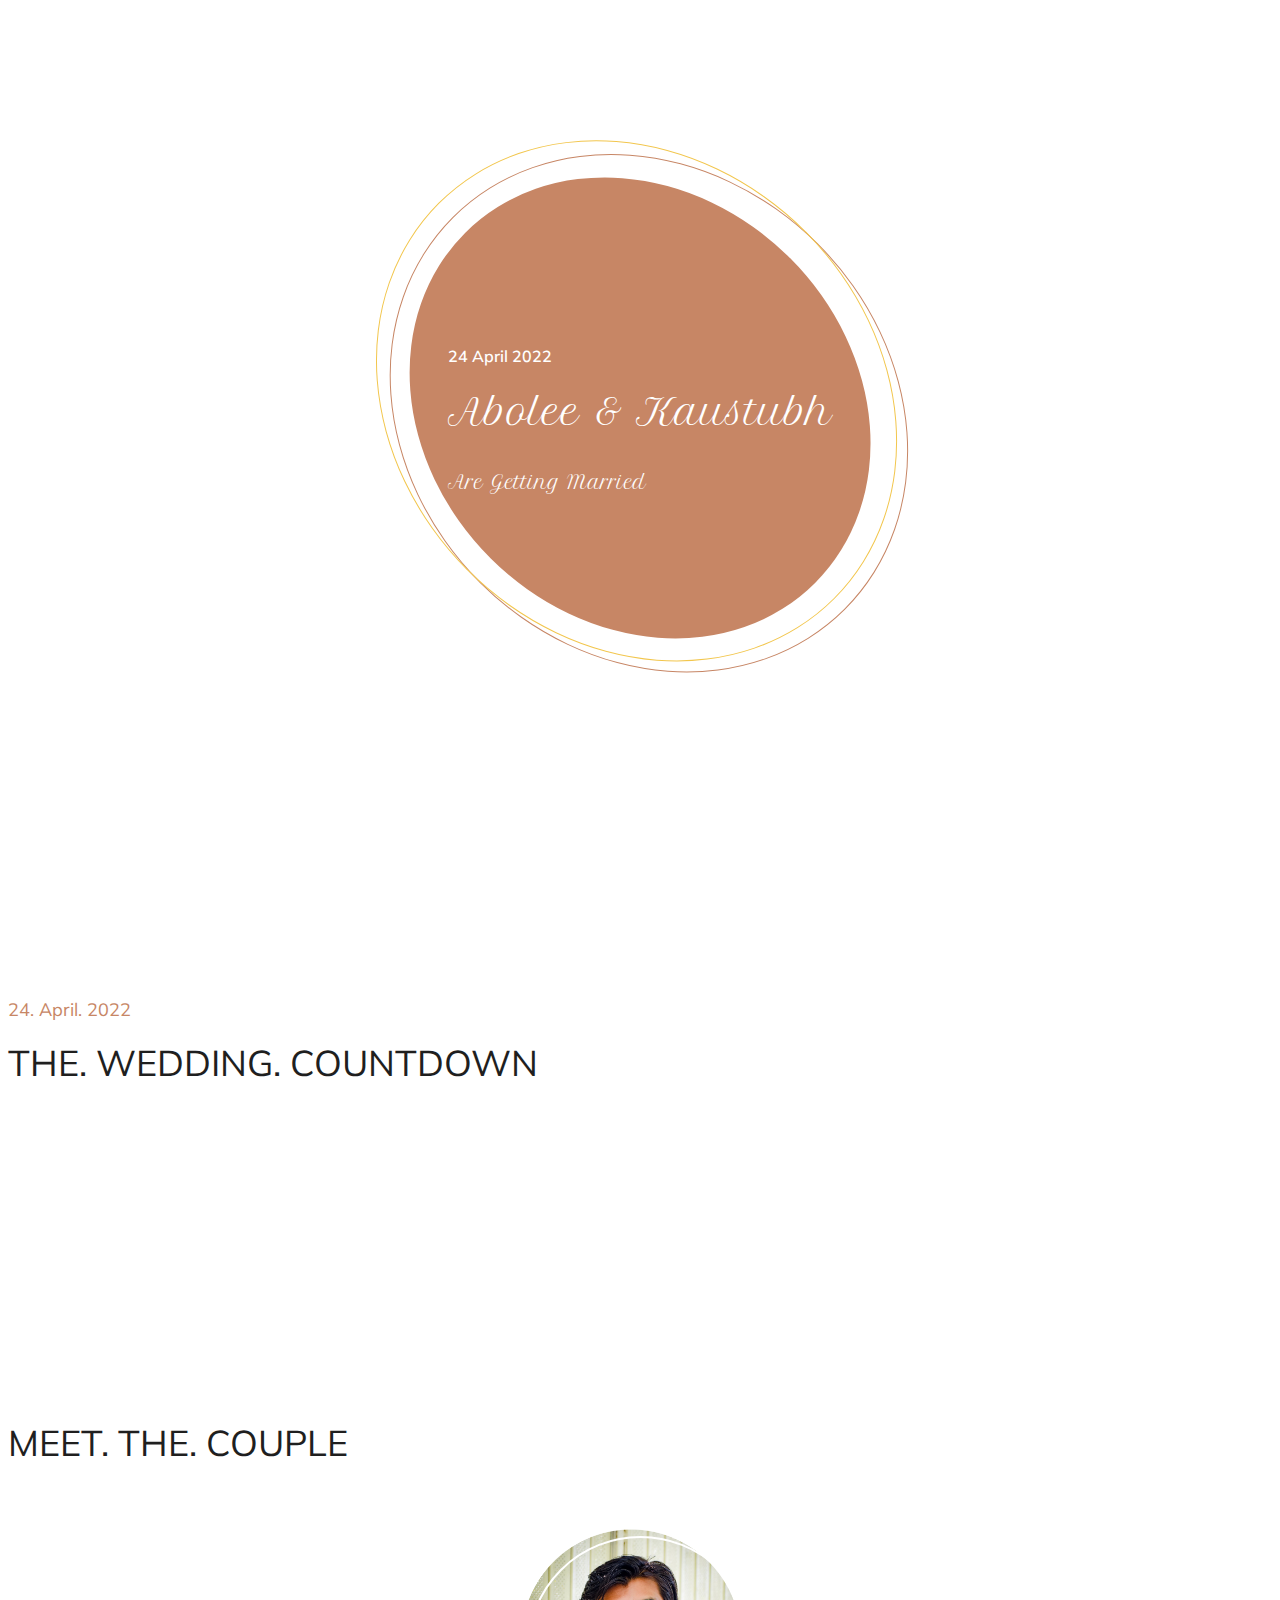
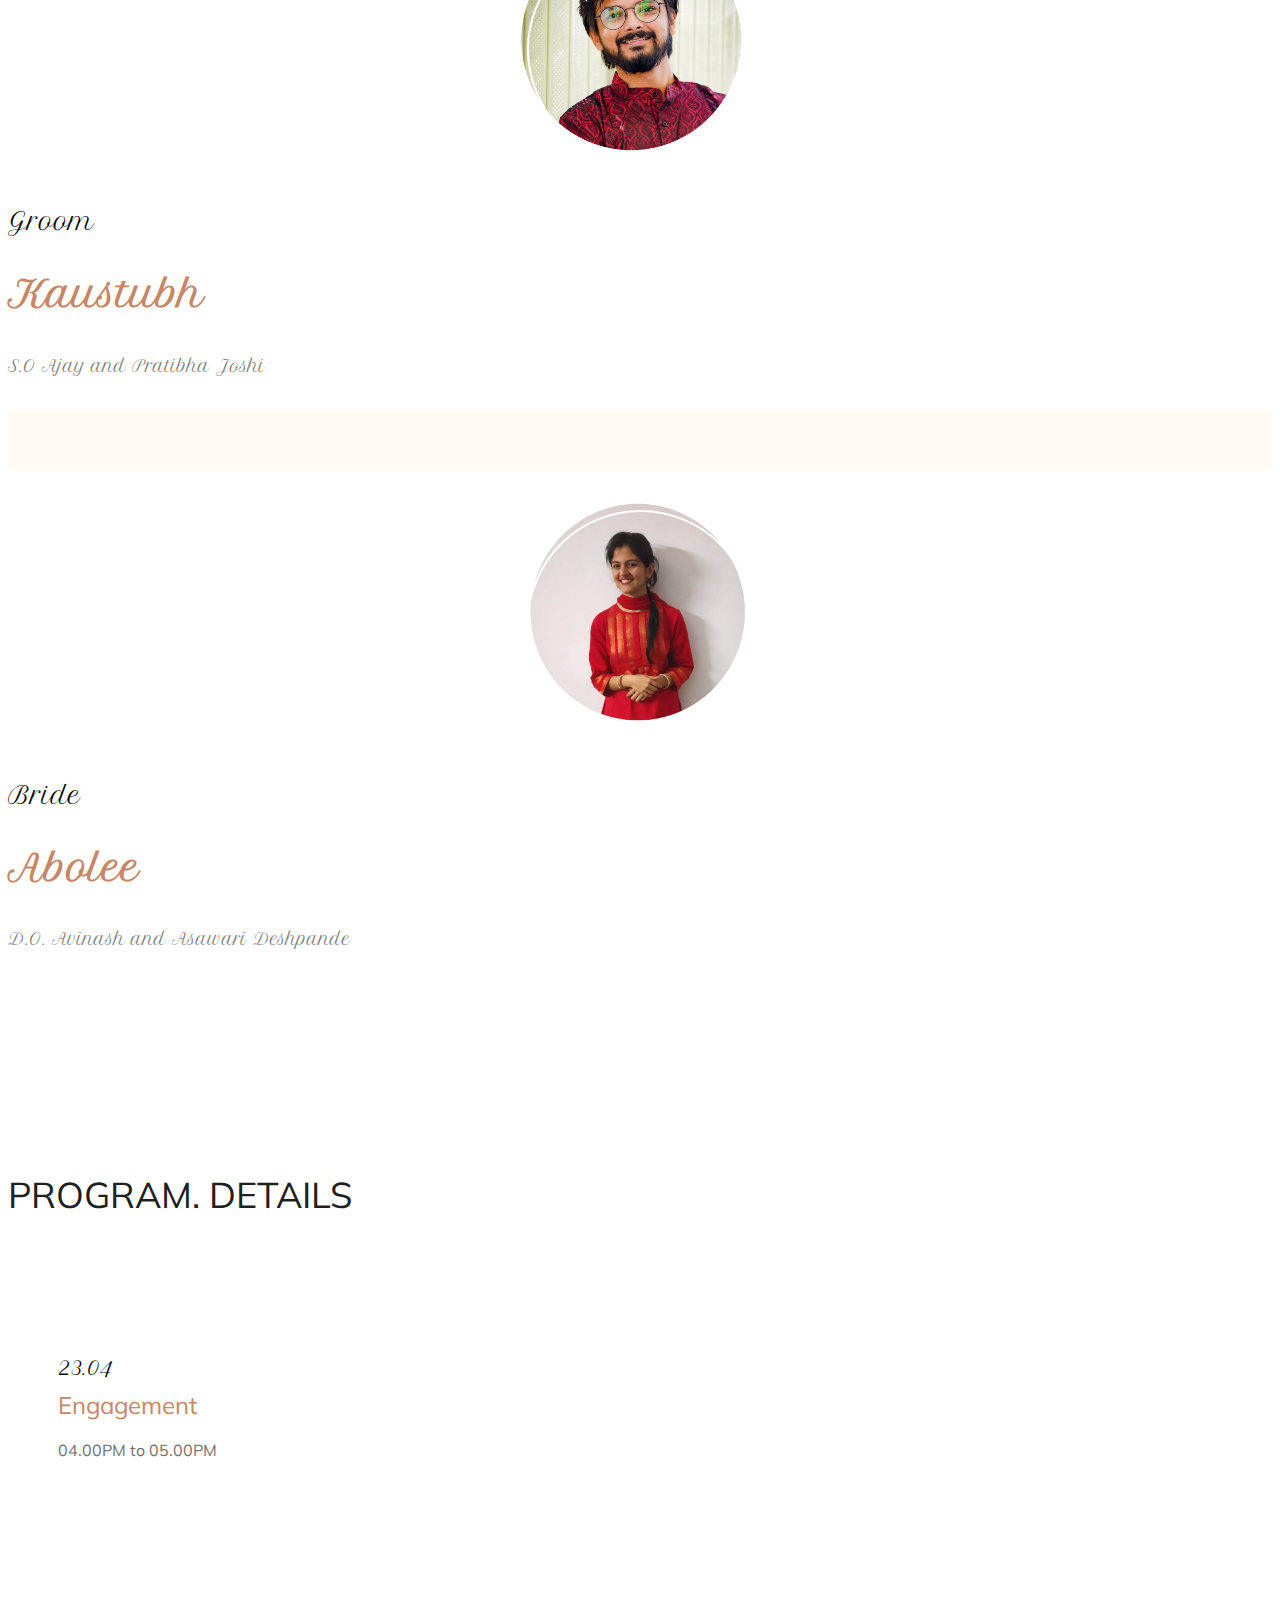
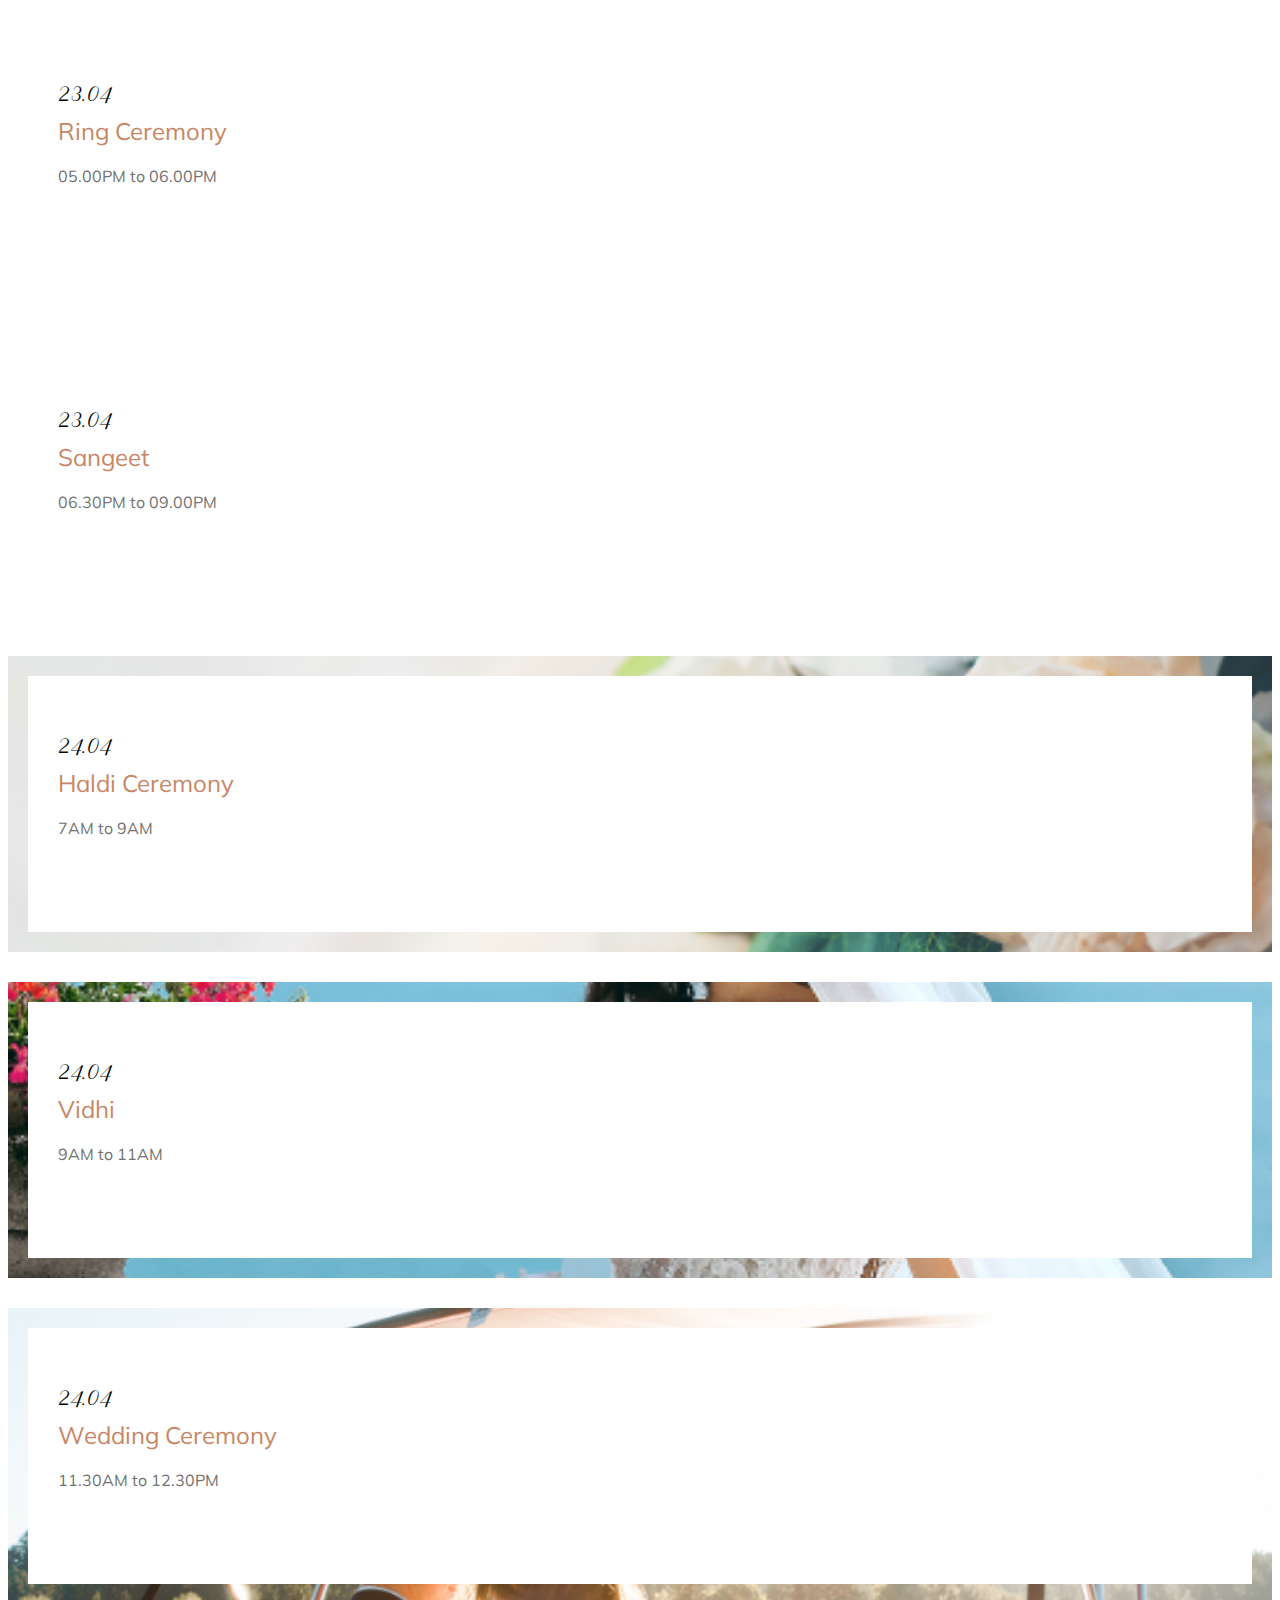
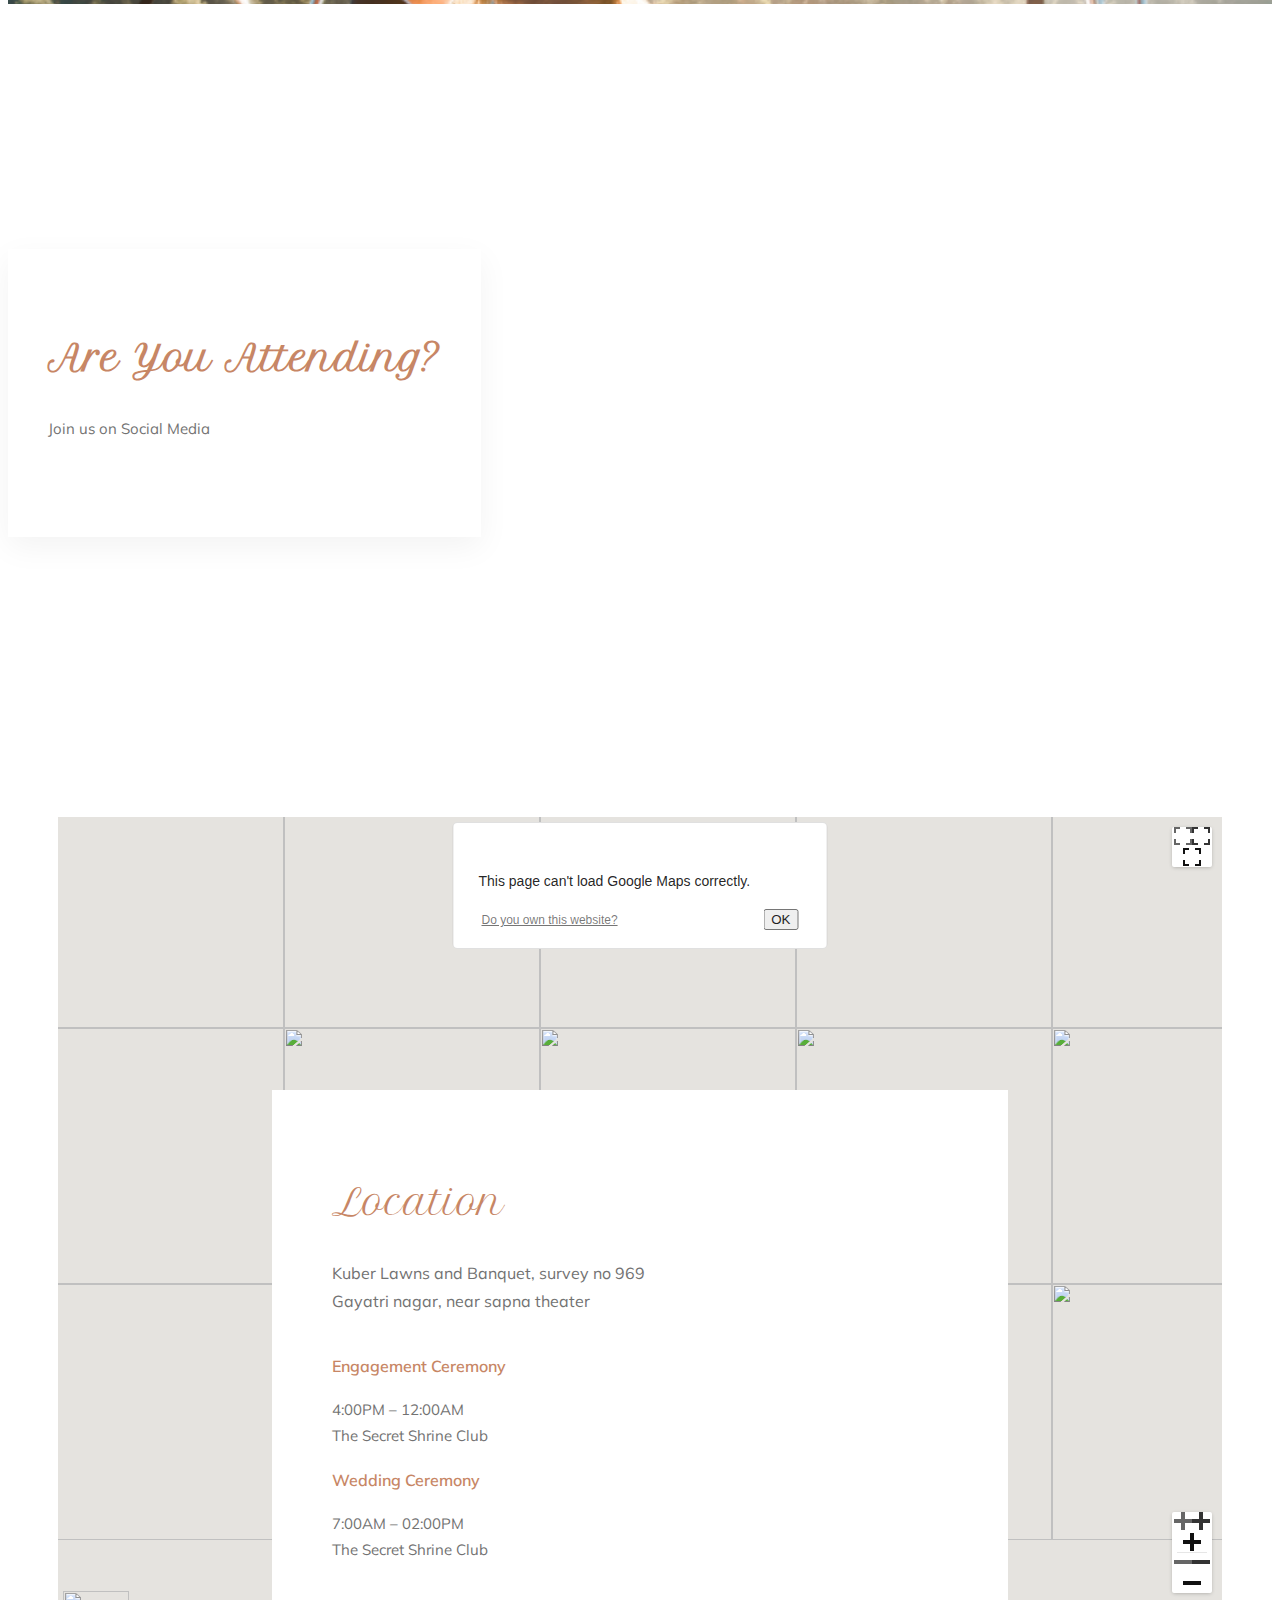
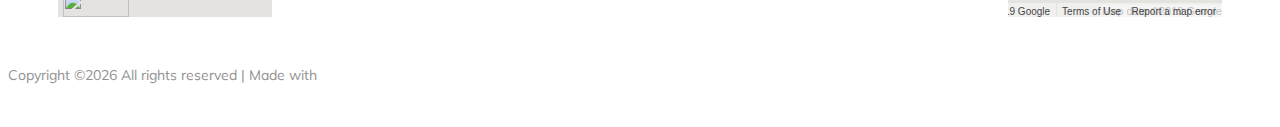
==== commit b0fdd91b: "latest changes" ====
--- a/index.html
+++ b/index.html
@@ -33,7 +33,7 @@
         <![endif]-->
 
     <!-- header-->
-    <header>
+    <header style="display: none;">
         <div class="header-area ">
             <div id="sticky-header" class="main-header-area">
                 <div class="container">
@@ -50,8 +50,8 @@
                                 <nav>
                                     <ul id="navigation">
                                         <li><a class="active" href="index.html">home</a></li>
-                                        <li><a href="story.html">Our Story</a></li>
-                                        <li><a href="gallery.html">Gallery</a></li>
+                                        <!-- <li><a href="story.html">Our Story</a></li>
+                                        <li><a href="gallery.html">Gallery</a></li> -->
                                         <!-- <li><a href="#">blog <i class="ti-angle-down"></i></a>
                                             <ul class="submenu">
                                                 <li><a href="blog.html">blog</a></li>
@@ -64,7 +64,7 @@
                                                 <li><a href="elements.html">elements</a></li>
                                             </ul>
                                         </li> -->
-                                        <li><a href="contact.html">Location</a></li>
+                                        <!-- <li><a href="contact.html">Location</a></li> -->
                                     </ul>
                                 </nav>
                             </div>
@@ -87,8 +87,8 @@
                     <img src="img/banner/ornaments.png" alt="">
                     <h4>24 April 2022</h4>
                     <h3>Abolee & Kaustubh <br>
-                        Wedding Ceremony</h3>
-                    <span>Getting Married</span>
+                        </h3>
+                    <span>Are Getting Married</span>
                 </div>
             </div>
         </div>
@@ -130,7 +130,8 @@
                 <div class="col-xl-12">
                     <div class="section_title text-center">
                         <img src="img/banner/flowers.png" alt="">
-                        <h3>Our. Love. Story</h3>
+                        <h3>Meet. The. Couple</h3>
+                        <!-- <h3>Our. Love. Story</h3> -->
                     </div>
                 </div>
             </div>
@@ -138,20 +139,14 @@
                 <div class="col-xl-4 col-md-6 col-lg-4">
                     <div class="single_lover_story text-center">
                         <div class="story_thumb">
-                            <img src="img/story/1.png" alt="">
+                            <img src="img/custom/k2.png" alt="">
                         </div>
                         <span>Groom</span>
-                        <h3>Jack Wonner</h3>
-                        <p>Many variations of passages of Lorem Ipsum available, but the majority have suffered
-                            alteration in some content of a page when looking at its layout. The point of using Lorem
-                            Ipsum is that it has a more-or-less normal distribution of letters, as opposed to using
-                            Content here content here, making it look like readable English. Many desktop publishing
-                            packages and web page editors now use.</p>
+                        <h3>Kaustubh</h3>
+                        <p>S.O Ajay and Pratibha Joshi </p>
                         <div class="social_links">
                             <ul>
-                                <li><a href="#"> <i class="fa fa-facebook"></i> </a></li>
-                                <li><a href="#"> <i class="fa fa-twitter"></i> </a></li>
-                                <li><a href="#"> <i class="fa fa-instagram"></i> </a></li>
+                                <!-- <li><a href=""> <i class="fa fa-instagram"></i> </a></li> -->
                             </ul>
                         </div>
                     </div>
@@ -174,27 +169,23 @@
                                 alteration in some.</p>
                         </div> -->
                         <!-- <div class="single_time_line">
-                            <h3>Wedding Day</h3>
-                        </div> -->
+                            <h3>From Friends</h3>
+                        </div>-->
                     </div>
                 </div>
                 <div class="col-xl-4 col-lg-4">
                     <div class="single_lover_story text-center">
                         <div class="story_thumb">
-                            <img src="img/story/2.png" alt="">
+                            <img src="img/custom/a3.png" style="max-width:100%;max-height:100%;" alt="">
                         </div>
                         <span>Bride</span>
-                        <h3>Anjelina Kona</h3>
-                        <p>Many variations of passages of Lorem Ipsum available, but the majority have suffered
-                            alteration in some content of a page when looking at its layout. The point of using Lorem
-                            Ipsum is that it has a more-or-less normal distribution of letters, as opposed to using
-                            Content here content here, making it look like readable English. Many desktop publishing
-                            packages and web page editors now use.</p>
+                        <h3>Abolee</h3>
+                        <p>D.O. Avinash and Asawari Deshpande </p>
                         <div class="social_links">
                             <ul>
-                                <li><a href="#"> <i class="fa fa-facebook"></i> </a></li>
+                                <!-- <li><a href="#"> <i class="fa fa-facebook"></i> </a></li>
                                 <li><a href="#"> <i class="fa fa-twitter"></i> </a></li>
-                                <li><a href="#"> <i class="fa fa-instagram"></i> </a></li>
+                                <li><a href="#"> <i class="fa fa-instagram"></i> </a></li> -->
                             </ul>
                         </div>
                     </div>
@@ -205,7 +196,7 @@
     <!--/ our_love-story -->
 
     <!-- gallery_area  -->
-    <div class="gallery_area">
+    <!-- <div class="gallery_area">
         <div class="container">
             <div class="row">
                 <div class="col-xl-12">
@@ -272,7 +263,7 @@
                     </div>
                 </div>
             </div>
-            <!-- <div class="grid row">
+             <div class="grid row">
                 <div class="single_image grid-item">
                     <img src="img/gallery/1.png" alt="">
                 </div><div class="single_image grid-item">
@@ -280,11 +271,11 @@
                 </div><div class="single_image grid-item">
                     <img src="img/gallery/3.png" alt="">
                 </div>
-            </div> -->
+            </div> 
         
         
         </div>
-    </div>
+    </div> -->
     <!--/ gallery_area  -->
 
     <!-- program_details -->
@@ -303,11 +294,10 @@
                     <div class="single_program program_bg_1 text-center">
                         <div class="program_inner ">
                             <span>
-                                16.00
+                                23.04
                             </span>
-                            <h3>Wedding Ceremony</h3>
-                            <p>Many variations of passages of Lorem Ipsum available, but the majority have suffered
-                                alteration in some content of a page when looking at its layout. </p>
+                            <h3>Engagement</h3>
+                            <p> 04.00PM to 05.00PM </p>
                             <img src="img/program_details/ornaments.png" alt="">
                         </div>
                     </div>
@@ -316,11 +306,10 @@
                     <div class="single_program program_bg_2 text-center">
                         <div class="program_inner ">
                             <span>
-                                20.00
+                                23.04
                             </span>
-                            <h3>Lunch Time</h3>
-                            <p>Many variations of passages of Lorem Ipsum available, but the majority have suffered
-                                alteration in some content of a page when looking at its layout. </p>
+                            <h3>Ring Ceremony</h3>
+                            <p> 05.00PM to 06.00PM </p>
                             <img src="img/program_details/ornaments.png" alt="">
                         </div>
                     </div>
@@ -329,11 +318,49 @@
                     <div class="single_program program_bg_3 text-center">
                         <div class="program_inner ">
                             <span>
-                                22.00
+                                23.04
                             </span>
-                            <h3>WeParty Time</h3>
-                            <p>Many variations of passages of Lorem Ipsum available, but the majority have suffered
-                                alteration in some content of a page when looking at its layout. </p>
+                            <h3>Sangeet</h3>
+                            <p> 06.30PM to 09.00PM </p>
+                            <img src="img/program_details/ornaments.png" alt="">
+                        </div>
+                    </div>
+                </div>
+            </div>
+
+            <div class="row" style="margin-top: 15px;">
+                <div class="col-xl-4 col-lg-4">
+                    <div class="single_program program_bg_4 text-center">
+                        <div class="program_inner ">
+                            <span>
+                                24.04
+                            </span>
+                            <h3>Haldi Ceremony</h3>
+                            <p> 7AM to 9AM </p>
+                            <img src="img/program_details/ornaments.png" alt="">
+                        </div>
+                    </div>
+                </div>
+                <div class="col-xl-4 col-lg-4">
+                    <div class="single_program program_bg_5 text-center">
+                        <div class="program_inner ">
+                            <span>
+                                24.04
+                            </span>
+                            <h3>Vidhi</h3>
+                            <p> 9AM to 11AM </p>
+                            <img src="img/program_details/ornaments.png" alt="">
+                        </div>
+                    </div>
+                </div>
+                <div class="col-xl-4 col-lg-4">
+                    <div class="single_program program_bg_6 text-center">
+                        <div class="program_inner ">
+                            <span>
+                                24.04
+                            </span>
+                            <h3>Wedding Ceremony</h3>
+                            <p> 11.30AM to 12.30PM </p>
                             <img src="img/program_details/ornaments.png" alt="">
                         </div>
                     </div>
@@ -403,26 +430,30 @@
     <div class="location_info">
         <div class="location_inner">
             <div class="location_top text-center">
-                    <h3>Location</h3>
-                    <p>Mas Montagnette, 19 West 21th Str.  <br>
-                            <span>+1 843-853-1810</span> </p>
+                    <h3>Location</h3> 
+                    <!-- near sapna theater Old Cidco new Nashik, Nashik, Maharashtra 422009 -->
+                    <p>Kuber Lawns and Banquet, survey no 969 <br>
+                        Gayatri nagar, near sapna theater 
+                        <!-- <span>Gayatri nagar, near sapna theater</span>  -->
+                        </p>
             </div>
             <div class="address_info d-flex justify-content-between">
                 <div class="single_address text-center">
-                    <h4>Where to stay</h4>
-                    <p>4:00p – 12:00p <br>
+                    <h4>Engagement Ceremony</h4>
+                    <p>4:00PM – 12:00AM <br>
                             The Secret Shrine Club</p>
                 </div>
                 <div class="single_address text-center">
-                    <h4>Activities</h4>
-                    <p>4:00p – 12:00p <br>
+                    <h4>Wedding Ceremony</h4>
+                    <p>7:00AM – 02:00PM <br>
                             The Secret Shrine Club</p>
                 </div>
             </div>
         </div>
     </div>
     <div class="container-fluid p-0">
-        <div class="d-none d-sm-block">
+        <!-- <div class="d-none d-sm-block"></div> -->
+       <div class="d-none d-sm-block">
             <div id="map" style="height: 480px; position: relative; overflow: hidden;"><div style="height: 100%; width: 100%; position: absolute; top: 0px; left: 0px; background-color: rgb(229, 227, 223);"><div class="gm-style" style="position: absolute; z-index: 0; left: 0px; top: 0px; height: 100%; width: 100%; padding: 0px; border-width: 0px; margin: 0px;"><div tabindex="0" style="position: absolute; z-index: 0; left: 0px; top: 0px; height: 100%; width: 100%; padding: 0px; border-width: 0px; margin: 0px; cursor: url(&quot;https://maps.gstatic.com/mapfiles/openhand_8_8.cur&quot;), default; touch-action: pan-x pan-y;"><div style="z-index: 1; position: absolute; left: 50%; top: 50%; width: 100%; transform: translate(0px, 0px);"><div style="position: absolute; left: 0px; top: 0px; z-index: 100; width: 100%;"><div style="position: absolute; left: 0px; top: 0px; z-index: 0;"><div style="position: absolute; z-index: 991; transform: matrix(1, 0, 0, 1, -100, -189);"><div style="position: absolute; left: 0px; top: 0px; width: 256px; height: 256px;"><div style="width: 256px; height: 256px;"></div></div><div style="position: absolute; left: -256px; top: 0px; width: 256px; height: 256px;"><div style="width: 256px; height: 256px;"></div></div><div style="position: absolute; left: -256px; top: -256px; width: 256px; height: 256px;"><div style="width: 256px; height: 256px;"></div></div><div style="position: absolute; left: 0px; top: -256px; width: 256px; height: 256px;"><div style="width: 256px; height: 256px;"></div></div><div style="position: absolute; left: 256px; top: -256px; width: 256px; height: 256px;"><div style="width: 256px; height: 256px;"></div></div><div style="position: absolute; left: 256px; top: 0px; width: 256px; height: 256px;"><div style="width: 256px; height: 256px;"></div></div><div style="position: absolute; left: 256px; top: 256px; width: 256px; height: 256px;"><div style="width: 256px; height: 256px;"></div></div><div style="position: absolute; left: 0px; top: 256px; width: 256px; height: 256px;"><div style="width: 256px; height: 256px;"></div></div><div style="position: absolute; left: -256px; top: 256px; width: 256px; height: 256px;"><div style="width: 256px; height: 256px;"></div></div><div style="position: absolute; left: -512px; top: 256px; width: 256px; height: 256px;"><div style="width: 256px; height: 256px;"></div></div><div style="position: absolute; left: -512px; top: 0px; width: 256px; height: 256px;"><div style="width: 256px; height: 256px;"></div></div><div style="position: absolute; left: -512px; top: -256px; width: 256px; height: 256px;"><div style="width: 256px; height: 256px;"></div></div><div style="position: absolute; left: 512px; top: -256px; width: 256px; height: 256px;"><div style="width: 256px; height: 256px;"></div></div><div style="position: absolute; left: 512px; top: 0px; width: 256px; height: 256px;"><div style="width: 256px; height: 256px;"></div></div><div style="position: absolute; left: 512px; top: 256px; width: 256px; height: 256px;"><div style="width: 256px; height: 256px;"></div></div></div></div></div><div style="position: absolute; left: 0px; top: 0px; z-index: 101; width: 100%;"></div><div style="position: absolute; left: 0px; top: 0px; z-index: 102; width: 100%;"></div><div style="position: absolute; left: 0px; top: 0px; z-index: 103; width: 100%;"><div style="position: absolute; left: 0px; top: 0px; z-index: -1;"><div style="position: absolute; z-index: 991; transform: matrix(1, 0, 0, 1, -100, -189);"><div style="width: 256px; height: 256px; overflow: hidden; position: absolute; left: 0px; top: 0px;"></div><div style="width: 256px; height: 256px; overflow: hidden; position: absolute; left: -256px; top: 0px;"></div><div style="width: 256px; height: 256px; overflow: hidden; position: absolute; left: -256px; top: -256px;"></div><div style="width: 256px; height: 256px; overflow: hidden; position: absolute; left: 0px; top: -256px;"></div><div style="width: 256px; height: 256px; overflow: hidden; position: absolute; left: 256px; top: -256px;"></div><div style="width: 256px; height: 256px; overflow: hidden; position: absolute; left: 256px; top: 0px;"></div><div style="width: 256px; height: 256px; overflow: hidden; position: absolute; left: 256px; top: 256px;"></div><div style="width: 256px; height: 256px; overflow: hidden; position: absolute; left: 0px; top: 256px;"></div><div style="width: 256px; height: 256px; overflow: hidden; position: absolute; left: -256px; top: 256px;"></div><div style="width: 256px; height: 256px; overflow: hidden; position: absolute; left: -512px; top: 256px;"></div><div style="width: 256px; height: 256px; overflow: hidden; position: absolute; left: -512px; top: 0px;"></div><div style="width: 256px; height: 256px; overflow: hidden; position: absolute; left: -512px; top: -256px;"></div><div style="width: 256px; height: 256px; overflow: hidden; position: absolute; left: 512px; top: -256px;"></div><div style="width: 256px; height: 256px; overflow: hidden; position: absolute; left: 512px; top: 0px;"></div><div style="width: 256px; height: 256px; overflow: hidden; position: absolute; left: 512px; top: 256px;"></div></div></div></div><div style="position: absolute; left: 0px; top: 0px; z-index: 0;"><div style="position: absolute; z-index: 991; transform: matrix(1, 0, 0, 1, -100, -189);"><div style="position: absolute; left: 0px; top: 0px; width: 256px; height: 256px; transition: opacity 200ms linear 0s;"><img draggable="false" alt="" role="presentation" src="https://maps.googleapis.com/maps/vt?pb=!1m5!1m4!1i9!2i470!3i302!4i256!2m3!1e0!2sm!3i476185792!2m3!1e2!6m1!3e5!3m14!2sen-US!3sUS!5e18!12m1!1e68!12m3!1e37!2m1!1ssmartmaps!12m4!1e26!2m2!1sstyles!2zcC5zOi02MHxwLmw6LTYw!4e0&amp;key=AIzaSyDpfS1oRGreGSBU5HHjMmQ3o5NLw7VdJ6I&amp;token=70038" style="width: 256px; height: 256px; user-select: none; border: 0px; padding: 0px; margin: 0px; max-width: none;"></div><div style="position: absolute; left: 256px; top: 0px; width: 256px; height: 256px; transition: opacity 200ms linear 0s;"><img draggable="false" alt="" role="presentation" src="https://maps.googleapis.com/maps/vt?pb=!1m5!1m4!1i9!2i471!3i302!4i256!2m3!1e0!2sm!3i476185840!2m3!1e2!6m1!3e5!3m14!2sen-US!3sUS!5e18!12m1!1e68!12m3!1e37!2m1!1ssmartmaps!12m4!1e26!2m2!1sstyles!2zcC5zOi02MHxwLmw6LTYw!4e0&amp;key=AIzaSyDpfS1oRGreGSBU5HHjMmQ3o5NLw7VdJ6I&amp;token=84496" style="width: 256px; height: 256px; user-select: none; border: 0px; padding: 0px; margin: 0px; max-width: none;"></div><div style="position: absolute; left: 256px; top: 256px; width: 256px; height: 256px; transition: opacity 200ms linear 0s;"><img draggable="false" alt="" role="presentation" src="https://maps.googleapis.com/maps/vt?pb=!1m5!1m4!1i9!2i471!3i303!4i256!2m3!1e0!2sm!3i476185840!2m3!1e2!6m1!3e5!3m14!2sen-US!3sUS!5e18!12m1!1e68!12m3!1e37!2m1!1ssmartmaps!12m4!1e26!2m2!1sstyles!2zcC5zOi02MHxwLmw6LTYw!4e0&amp;key=AIzaSyDpfS1oRGreGSBU5HHjMmQ3o5NLw7VdJ6I&amp;token=107953" style="width: 256px; height: 256px; user-select: none; border: 0px; padding: 0px; margin: 0px; max-width: none;"></div><div style="position: absolute; left: 0px; top: 256px; width: 256px; height: 256px; transition: opacity 200ms linear 0s;"><img draggable="false" alt="" role="presentation" src="https://maps.googleapis.com/maps/vt?pb=!1m5!1m4!1i9!2i470!3i303!4i256!2m3!1e0!2sm!3i476185792!2m3!1e2!6m1!3e5!3m14!2sen-US!3sUS!5e18!12m1!1e68!12m3!1e37!2m1!1ssmartmaps!12m4!1e26!2m2!1sstyles!2zcC5zOi02MHxwLmw6LTYw!4e0&amp;key=AIzaSyDpfS1oRGreGSBU5HHjMmQ3o5NLw7VdJ6I&amp;token=93495" style="width: 256px; height: 256px; user-select: none; border: 0px; padding: 0px; margin: 0px; max-width: none;"></div><div style="position: absolute; left: -256px; top: 256px; width: 256px; height: 256px; transition: opacity 200ms linear 0s;"><img draggable="false" alt="" role="presentation" src="https://maps.googleapis.com/maps/vt?pb=!1m5!1m4!1i9!2i469!3i303!4i256!2m3!1e0!2sm!3i476185792!2m3!1e2!6m1!3e5!3m14!2sen-US!3sUS!5e18!12m1!1e68!12m3!1e37!2m1!1ssmartmaps!12m4!1e26!2m2!1sstyles!2zcC5zOi02MHxwLmw6LTYw!4e0&amp;key=AIzaSyDpfS1oRGreGSBU5HHjMmQ3o5NLw7VdJ6I&amp;token=85128" style="width: 256px; height: 256px; user-select: none; border: 0px; padding: 0px; margin: 0px; max-width: none;"></div><div style="position: absolute; left: -512px; top: 256px; width: 256px; height: 256px; transition: opacity 200ms linear 0s;"><img draggable="false" alt="" role="presentation" src="https://maps.googleapis.com/maps/vt?pb=!1m5!1m4!1i9!2i468!3i303!4i256!2m3!1e0!2sm!3i476185504!2m3!1e2!6m1!3e5!3m14!2sen-US!3sUS!5e18!12m1!1e68!12m3!1e37!2m1!1ssmartmaps!12m4!1e26!2m2!1sstyles!2zcC5zOi02MHxwLmw6LTYw!4e0&amp;key=AIzaSyDpfS1oRGreGSBU5HHjMmQ3o5NLw7VdJ6I&amp;token=46831" style="width: 256px; height: 256px; user-select: none; border: 0px; padding: 0px; margin: 0px; max-width: none;"></div><div style="position: absolute; left: -512px; top: 0px; width: 256px; height: 256px; transition: opacity 200ms linear 0s;"><img draggable="false" alt="" role="presentation" src="https://maps.googleapis.com/maps/vt?pb=!1m5!1m4!1i9!2i468!3i302!4i256!2m3!1e0!2sm!3i476184952!2m3!1e2!6m1!3e5!3m14!2sen-US!3sUS!5e18!12m1!1e68!12m3!1e37!2m1!1ssmartmaps!12m4!1e26!2m2!1sstyles!2zcC5zOi02MHxwLmw6LTYw!4e0&amp;key=AIzaSyDpfS1oRGreGSBU5HHjMmQ3o5NLw7VdJ6I&amp;token=10814" style="width: 256px; height: 256px; user-select: none; border: 0px; padding: 0px; margin: 0px; max-width: none;"></div><div style="position: absolute; left: -512px; top: -256px; width: 256px; height: 256px; transition: opacity 200ms linear 0s;"><img draggable="false" alt="" role="presentation" src="https://maps.googleapis.com/maps/vt?pb=!1m5!1m4!1i9!2i468!3i301!4i256!2m3!1e0!2sm!3i476184952!2m3!1e2!6m1!3e5!3m14!2sen-US!3sUS!5e18!12m1!1e68!12m3!1e37!2m1!1ssmartmaps!12m4!1e26!2m2!1sstyles!2zcC5zOi02MHxwLmw6LTYw!4e0&amp;key=AIzaSyDpfS1oRGreGSBU5HHjMmQ3o5NLw7VdJ6I&amp;token=118428" style="width: 256px; height: 256px; user-select: none; border: 0px; padding: 0px; margin: 0px; max-width: none;"></div><div style="position: absolute; left: 512px; top: -256px; width: 256px; height: 256px; transition: opacity 200ms linear 0s;"><img draggable="false" alt="" role="presentation" src="https://maps.googleapis.com/maps/vt?pb=!1m5!1m4!1i9!2i472!3i301!4i256!2m3!1e0!2sm!3i476185636!2m3!1e2!6m1!3e5!3m14!2sen-US!3sUS!5e18!12m1!1e68!12m3!1e37!2m1!1ssmartmaps!12m4!1e26!2m2!1sstyles!2zcC5zOi02MHxwLmw6LTYw!4e0&amp;key=AIzaSyDpfS1oRGreGSBU5HHjMmQ3o5NLw7VdJ6I&amp;token=43995" style="width: 256px; height: 256px; user-select: none; border: 0px; padding: 0px; margin: 0px; max-width: none;"></div><div style="position: absolute; left: 512px; top: 0px; width: 256px; height: 256px; transition: opacity 200ms linear 0s;"><img draggable="false" alt="" role="presentation" src="https://maps.googleapis.com/maps/vt?pb=!1m5!1m4!1i9!2i472!3i302!4i256!2m3!1e0!2sm!3i476185840!2m3!1e2!6m1!3e5!3m14!2sen-US!3sUS!5e18!12m1!1e68!12m3!1e37!2m1!1ssmartmaps!12m4!1e26!2m2!1sstyles!2zcC5zOi02MHxwLmw6LTYw!4e0&amp;key=AIzaSyDpfS1oRGreGSBU5HHjMmQ3o5NLw7VdJ6I&amp;token=905" style="width: 256px; height: 256px; user-select: none; border: 0px; padding: 0px; margin: 0px; max-width: none;"></div><div style="position: absolute; left: 512px; top: 256px; width: 256px; height: 256px; transition: opacity 200ms linear 0s;"><img draggable="false" alt="" role="presentation" src="https://maps.googleapis.com/maps/vt?pb=!1m5!1m4!1i9!2i472!3i303!4i256!2m3!1e0!2sm!3i476185840!2m3!1e2!6m1!3e5!3m14!2sen-US!3sUS!5e18!12m1!1e68!12m3!1e37!2m1!1ssmartmaps!12m4!1e26!2m2!1sstyles!2zcC5zOi02MHxwLmw6LTYw!4e0&amp;key=AIzaSyDpfS1oRGreGSBU5HHjMmQ3o5NLw7VdJ6I&amp;token=24362" style="width: 256px; height: 256px; user-select: none; border: 0px; padding: 0px; margin: 0px; max-width: none;"></div><div style="position: absolute; left: -256px; top: 0px; width: 256px; height: 256px; transition: opacity 200ms linear 0s;"><img draggable="false" alt="" role="presentation" src="https://maps.googleapis.com/maps/vt?pb=!1m5!1m4!1i9!2i469!3i302!4i256!2m3!1e0!2sm!3i476185792!2m3!1e2!6m1!3e5!3m14!2sen-US!3sUS!5e18!12m1!1e68!12m3!1e37!2m1!1ssmartmaps!12m4!1e26!2m2!1sstyles!2zcC5zOi02MHxwLmw6LTYw!4e0&amp;key=AIzaSyDpfS1oRGreGSBU5HHjMmQ3o5NLw7VdJ6I&amp;token=61671" style="width: 256px; height: 256px; user-select: none; border: 0px; padding: 0px; margin: 0px; max-width: none;"></div><div style="position: absolute; left: -256px; top: -256px; width: 256px; height: 256px; transition: opacity 200ms linear 0s;"><img draggable="false" alt="" role="presentation" src="https://maps.googleapis.com/maps/vt?pb=!1m5!1m4!1i9!2i469!3i301!4i256!2m3!1e0!2sm!3i476185792!2m3!1e2!6m1!3e5!3m14!2sen-US!3sUS!5e18!12m1!1e68!12m3!1e37!2m1!1ssmartmaps!12m4!1e26!2m2!1sstyles!2zcC5zOi02MHxwLmw6LTYw!4e0&amp;key=AIzaSyDpfS1oRGreGSBU5HHjMmQ3o5NLw7VdJ6I&amp;token=38214" style="width: 256px; height: 256px; user-select: none; border: 0px; padding: 0px; margin: 0px; max-width: none;"></div><div style="position: absolute; left: 0px; top: -256px; width: 256px; height: 256px; transition: opacity 200ms linear 0s;"><img draggable="false" alt="" role="presentation" src="https://maps.googleapis.com/maps/vt?pb=!1m5!1m4!1i9!2i470!3i301!4i256!2m3!1e0!2sm!3i476185792!2m3!1e2!6m1!3e5!3m14!2sen-US!3sUS!5e18!12m1!1e68!12m3!1e37!2m1!1ssmartmaps!12m4!1e26!2m2!1sstyles!2zcC5zOi02MHxwLmw6LTYw!4e0&amp;key=AIzaSyDpfS1oRGreGSBU5HHjMmQ3o5NLw7VdJ6I&amp;token=46581" style="width: 256px; height: 256px; user-select: none; border: 0px; padding: 0px; margin: 0px; max-width: none;"></div><div style="position: absolute; left: 256px; top: -256px; width: 256px; height: 256px; transition: opacity 200ms linear 0s;"><img draggable="false" alt="" role="presentation" src="https://maps.googleapis.com/maps/vt?pb=!1m5!1m4!1i9!2i471!3i301!4i256!2m3!1e0!2sm!3i476185792!2m3!1e2!6m1!3e5!3m14!2sen-US!3sUS!5e18!12m1!1e68!12m3!1e37!2m1!1ssmartmaps!12m4!1e26!2m2!1sstyles!2zcC5zOi02MHxwLmw6LTYw!4e0&amp;key=AIzaSyDpfS1oRGreGSBU5HHjMmQ3o5NLw7VdJ6I&amp;token=94061" style="width: 256px; height: 256px; user-select: none; border: 0px; padding: 0px; margin: 0px; max-width: none;"></div></div></div></div><div class="gm-style-pbc" style="z-index: 2; position: absolute; height: 100%; width: 100%; padding: 0px; border-width: 0px; margin: 0px; left: 0px; top: 0px; opacity: 0;"><p class="gm-style-pbt"></p></div><div style="z-index: 3; position: absolute; height: 100%; width: 100%; padding: 0px; border-width: 0px; margin: 0px; left: 0px; top: 0px; touch-action: pan-x pan-y;"><div style="z-index: 4; position: absolute; left: 50%; top: 50%; width: 100%; transform: translate(0px, 0px);"><div style="position: absolute; left: 0px; top: 0px; z-index: 104; width: 100%;"></div><div style="position: absolute; left: 0px; top: 0px; z-index: 105; width: 100%;"></div><div style="position: absolute; left: 0px; top: 0px; z-index: 106; width: 100%;"></div><div style="position: absolute; left: 0px; top: 0px; z-index: 107; width: 100%;"></div></div></div></div><iframe aria-hidden="true" frameborder="0" style="z-index: -1; position: absolute; width: 100%; height: 100%; top: 0px; left: 0px; border: none;" src="about:blank"></iframe><div style="margin-left: 5px; margin-right: 5px; z-index: 1000000; position: absolute; left: 0px; bottom: 0px;"><a target="_blank" rel="noopener" href="https://maps.google.com/maps?ll=-31.197,150.744&amp;z=9&amp;t=m&amp;hl=en-US&amp;gl=US&amp;mapclient=apiv3" title="Open this area in Google Maps (opens a new window)" style="position: static; overflow: visible; float: none; display: inline;"><div style="width: 66px; height: 26px; cursor: pointer;"><img alt="" src="https://maps.gstatic.com/mapfiles/api-3/images/google_white5.png" draggable="false" style="position: absolute; left: 0px; top: 0px; width: 66px; height: 26px; user-select: none; border: 0px; padding: 0px; margin: 0px;"></div></a></div><div style="background-color: white; padding: 15px 21px; border: 1px solid rgb(171, 171, 171); font-family: Roboto, Arial, sans-serif; color: rgb(34, 34, 34); box-sizing: border-box; box-shadow: rgba(0, 0, 0, 0.2) 0px 4px 16px; z-index: 10000002; display: none; width: 300px; height: 180px; position: absolute; left: 315px; top: 150px;"><div style="padding: 0px 0px 10px; font-size: 16px; box-sizing: border-box;">Map Data</div><div style="font-size: 13px;">Map data ©2019 Google</div><button draggable="false" title="Close" aria-label="Close" type="button" class="gm-ui-hover-effect" style="background: none; display: block; border: 0px; margin: 0px; padding: 0px; position: absolute; cursor: pointer; user-select: none; top: 0px; right: 0px; width: 37px; height: 37px;"><img src="data:image/svg+xml,%3Csvg%20xmlns%3D%22http%3A%2F%2Fwww.w3.org%2F2000%2Fsvg%22%20width%3D%2224px%22%20height%3D%2224px%22%20viewBox%3D%220%200%2024%2024%22%20fill%3D%22%23000000%22%3E%0A%20%20%20%20%3Cpath%20d%3D%22M19%206.41L17.59%205%2012%2010.59%206.41%205%205%206.41%2010.59%2012%205%2017.59%206.41%2019%2012%2013.41%2017.59%2019%2019%2017.59%2013.41%2012z%22%2F%3E%0A%20%20%20%20%3Cpath%20d%3D%22M0%200h24v24H0z%22%20fill%3D%22none%22%2F%3E%0A%3C%2Fsvg%3E%0A" style="pointer-events: none; display: block; width: 13px; height: 13px; margin: 12px;"></button></div><div class="gmnoprint" style="z-index: 1000001; position: absolute; right: 166px; bottom: 0px; width: 121px;"><div draggable="false" class="gm-style-cc" style="user-select: none; height: 14px; line-height: 14px;"><div style="opacity: 0.7; width: 100%; height: 100%; position: absolute;"><div style="width: 1px;"></div><div style="background-color: rgb(245, 245, 245); width: auto; height: 100%; margin-left: 1px;"></div></div><div style="position: relative; padding-right: 6px; padding-left: 6px; box-sizing: border-box; font-family: Roboto, Arial, sans-serif; font-size: 10px; color: rgb(68, 68, 68); white-space: nowrap; direction: ltr; text-align: right; vertical-align: middle; display: inline-block;"><a style="text-decoration: none; cursor: pointer; display: none;">Map Data</a><span>Map data ©2019 Google</span></div></div></div><div class="gmnoscreen" style="position: absolute; right: 0px; bottom: 0px;"><div style="font-family: Roboto, Arial, sans-serif; font-size: 11px; color: rgb(68, 68, 68); direction: ltr; text-align: right; background-color: rgb(245, 245, 245);">Map data ©2019 Google</div></div><div class="gmnoprint gm-style-cc" draggable="false" style="z-index: 1000001; user-select: none; height: 14px; line-height: 14px; position: absolute; right: 95px; bottom: 0px;"><div style="opacity: 0.7; width: 100%; height: 100%; position: absolute;"><div style="width: 1px;"></div><div style="background-color: rgb(245, 245, 245); width: auto; height: 100%; margin-left: 1px;"></div></div><div style="position: relative; padding-right: 6px; padding-left: 6px; box-sizing: border-box; font-family: Roboto, Arial, sans-serif; font-size: 10px; color: rgb(68, 68, 68); white-space: nowrap; direction: ltr; text-align: right; vertical-align: middle; display: inline-block;"><a href="https://www.google.com/intl/en-US_US/help/terms_maps.html" target="_blank" rel="noopener" style="text-decoration: none; cursor: pointer; color: rgb(68, 68, 68);">Terms of Use</a></div></div><button draggable="false" title="Toggle fullscreen view" aria-label="Toggle fullscreen view" type="button" class="gm-control-active gm-fullscreen-control" style="background: none rgb(255, 255, 255); border: 0px; margin: 10px; padding: 0px; position: absolute; cursor: pointer; user-select: none; border-radius: 2px; height: 40px; width: 40px; box-shadow: rgba(0, 0, 0, 0.3) 0px 1px 4px -1px; overflow: hidden; top: 0px; right: 0px;"><img src="data:image/svg+xml,%3Csvg%20xmlns%3D%22http%3A%2F%2Fwww.w3.org%2F2000%2Fsvg%22%20width%3D%2218%22%20height%3D%2218%22%20viewBox%3D%220%20018%2018%22%3E%0A%20%20%3Cpath%20fill%3D%22%23666%22%20d%3D%22M0%2C0v2v4h2V2h4V0H2H0z%20M16%2C0h-4v2h4v4h2V2V0H16z%20M16%2C16h-4v2h4h2v-2v-4h-2V16z%20M2%2C12H0v4v2h2h4v-2H2V12z%22%2F%3E%0A%3C%2Fsvg%3E%0A" style="height: 18px; width: 18px;"><img src="data:image/svg+xml,%3Csvg%20xmlns%3D%22http%3A%2F%2Fwww.w3.org%2F2000%2Fsvg%22%20width%3D%2218%22%20height%3D%2218%22%20viewBox%3D%220%200%2018%2018%22%3E%0A%20%20%3Cpath%20fill%3D%22%23333%22%20d%3D%22M0%2C0v2v4h2V2h4V0H2H0z%20M16%2C0h-4v2h4v4h2V2V0H16z%20M16%2C16h-4v2h4h2v-2v-4h-2V16z%20M2%2C12H0v4v2h2h4v-2H2V12z%22%2F%3E%0A%3C%2Fsvg%3E%0A" style="height: 18px; width: 18px;"><img src="data:image/svg+xml,%3Csvg%20xmlns%3D%22http%3A%2F%2Fwww.w3.org%2F2000%2Fsvg%22%20width%3D%2218%22%20height%3D%2218%22%20viewBox%3D%220%200%2018%2018%22%3E%0A%20%20%3Cpath%20fill%3D%22%23111%22%20d%3D%22M0%2C0v2v4h2V2h4V0H2H0z%20M16%2C0h-4v2h4v4h2V2V0H16z%20M16%2C16h-4v2h4h2v-2v-4h-2V16z%20M2%2C12H0v4v2h2h4v-2H2V12z%22%2F%3E%0A%3C%2Fsvg%3E%0A" style="height: 18px; width: 18px;"></button><div draggable="false" class="gm-style-cc" style="user-select: none; height: 14px; line-height: 14px; position: absolute; right: 0px; bottom: 0px;"><div style="opacity: 0.7; width: 100%; height: 100%; position: absolute;"><div style="width: 1px;"></div><div style="background-color: rgb(245, 245, 245); width: auto; height: 100%; margin-left: 1px;"></div></div><div style="position: relative; padding-right: 6px; padding-left: 6px; box-sizing: border-box; font-family: Roboto, Arial, sans-serif; font-size: 10px; color: rgb(68, 68, 68); white-space: nowrap; direction: ltr; text-align: right; vertical-align: middle; display: inline-block;"><a target="_blank" rel="noopener" title="Report errors in the road map or imagery to Google" href="https://www.google.com/maps/@-31.197,150.744,9z/data=!10m1!1e1!12b1?source=apiv3&amp;rapsrc=apiv3" style="font-family: Roboto, Arial, sans-serif; font-size: 10px; color: rgb(68, 68, 68); text-decoration: none; position: relative;">Report a map error</a></div></div><div class="gmnoprint gm-bundled-control gm-bundled-control-on-bottom" draggable="false" controlwidth="40" controlheight="81" style="margin: 10px; user-select: none; position: absolute; bottom: 95px; right: 40px;"><div class="gmnoprint" controlwidth="40" controlheight="81" style="position: absolute; left: 0px; top: 0px;"><div draggable="false" style="user-select: none; box-shadow: rgba(0, 0, 0, 0.3) 0px 1px 4px -1px; border-radius: 2px; cursor: pointer; background-color: rgb(255, 255, 255); width: 40px; height: 81px;"><button draggable="false" title="Zoom in" aria-label="Zoom in" type="button" class="gm-control-active" style="background: none; display: block; border: 0px; margin: 0px; padding: 0px; position: relative; cursor: pointer; user-select: none; overflow: hidden; width: 40px; height: 40px; top: 0px; left: 0px;"><img src="data:image/svg+xml,%3Csvg%20xmlns%3D%22http%3A%2F%2Fwww.w3.org%2F2000%2Fsvg%22%20width%3D%2218%22%20height%3D%2218%22%20viewBox%3D%220%200%2018%2018%22%3E%0A%20%20%3Cpolygon%20fill%3D%22%23666%22%20points%3D%2218%2C7%2011%2C7%2011%2C0%207%2C0%207%2C7%200%2C7%200%2C11%207%2C11%207%2C18%2011%2C18%2011%2C11%2018%2C11%22%2F%3E%0A%3C%2Fsvg%3E%0A" style="height: 18px; width: 18px;"><img src="data:image/svg+xml,%3Csvg%20xmlns%3D%22http%3A%2F%2Fwww.w3.org%2F2000%2Fsvg%22%20width%3D%2218%22%20height%3D%2218%22%20viewBox%3D%220%200%2018%2018%22%3E%0A%20%20%3Cpolygon%20fill%3D%22%23333%22%20points%3D%2218%2C7%2011%2C7%2011%2C0%207%2C0%207%2C7%200%2C7%200%2C11%207%2C11%207%2C18%2011%2C18%2011%2C11%2018%2C11%22%2F%3E%0A%3C%2Fsvg%3E%0A" style="height: 18px; width: 18px;"><img src="data:image/svg+xml,%3Csvg%20xmlns%3D%22http%3A%2F%2Fwww.w3.org%2F2000%2Fsvg%22%20width%3D%2218%22%20height%3D%2218%22%20viewBox%3D%220%200%2018%2018%22%3E%0A%20%20%3Cpolygon%20fill%3D%22%23111%22%20points%3D%2218%2C7%2011%2C7%2011%2C0%207%2C0%207%2C7%200%2C7%200%2C11%207%2C11%207%2C18%2011%2C18%2011%2C11%2018%2C11%22%2F%3E%0A%3C%2Fsvg%3E%0A" style="height: 18px; width: 18px;"></button><div style="position: relative; overflow: hidden; width: 30px; height: 1px; margin: 0px 5px; background-color: rgb(230, 230, 230); top: 0px;"></div><button draggable="false" title="Zoom out" aria-label="Zoom out" type="button" class="gm-control-active" style="background: none; display: block; border: 0px; margin: 0px; padding: 0px; position: relative; cursor: pointer; user-select: none; overflow: hidden; width: 40px; height: 40px; top: 0px; left: 0px;"><img src="data:image/svg+xml,%3Csvg%20xmlns%3D%22http%3A%2F%2Fwww.w3.org%2F2000%2Fsvg%22%20width%3D%2218%22%20height%3D%2218%22%20viewBox%3D%220%200%2018%2018%22%3E%0A%20%20%3Cpath%20fill%3D%22%23666%22%20d%3D%22M0%2C7h18v4H0V7z%22%2F%3E%0A%3C%2Fsvg%3E%0A" style="height: 18px; width: 18px;"><img src="data:image/svg+xml,%3Csvg%20xmlns%3D%22http%3A%2F%2Fwww.w3.org%2F2000%2Fsvg%22%20width%3D%2218%22%20height%3D%2218%22%20viewBox%3D%220%200%2018%2018%22%3E%0A%20%20%3Cpath%20fill%3D%22%23333%22%20d%3D%22M0%2C7h18v4H0V7z%22%2F%3E%0A%3C%2Fsvg%3E%0A" style="height: 18px; width: 18px;"><img src="data:image/svg+xml,%3Csvg%20xmlns%3D%22http%3A%2F%2Fwww.w3.org%2F2000%2Fsvg%22%20width%3D%2218%22%20height%3D%2218%22%20viewBox%3D%220%200%2018%2018%22%3E%0A%20%20%3Cpath%20fill%3D%22%23111%22%20d%3D%22M0%2C7h18v4H0V7z%22%2F%3E%0A%3C%2Fsvg%3E%0A" style="height: 18px; width: 18px;"></button></div></div><div class="gmnoprint" controlwidth="40" controlheight="40" style="display: none; position: absolute;"><div style="width: 40px; height: 40px;"><button draggable="false" title="Rotate map 90 degrees" aria-label="Rotate map 90 degrees" type="button" class="gm-control-active" style="background: none rgb(255, 255, 255); display: none; border: 0px; margin: 0px 0px 32px; padding: 0px; position: relative; cursor: pointer; user-select: none; width: 40px; height: 40px; top: 0px; left: 0px; overflow: hidden; box-shadow: rgba(0, 0, 0, 0.3) 0px 1px 4px -1px; border-radius: 2px;"><img src="data:image/svg+xml,%3Csvg%20xmlns%3D%22http%3A%2F%2Fwww.w3.org%2F2000%2Fsvg%22%20width%3D%2224%22%20height%3D%2222%22%20viewBox%3D%220%200%2024%2022%22%3E%0A%20%20%3Cpath%20fill%3D%22%23666%22%20fill-rule%3D%22evenodd%22%20d%3D%22M20%2010c0-5.52-4.48-10-10-10s-10%204.48-10%2010v5h5v-5c0-2.76%202.24-5%205-5s5%202.24%205%205v5h-4l6.5%207%206.5-7h-4v-5z%22%20clip-rule%3D%22evenodd%22%2F%3E%0A%3C%2Fsvg%3E%0A" style="height: 18px; width: 18px;"><img src="data:image/svg+xml,%3Csvg%20xmlns%3D%22http%3A%2F%2Fwww.w3.org%2F2000%2Fsvg%22%20width%3D%2224%22%20height%3D%2222%22%20viewBox%3D%220%200%2024%2022%22%3E%0A%20%20%3Cpath%20fill%3D%22%23333%22%20fill-rule%3D%22evenodd%22%20d%3D%22M20%2010c0-5.52-4.48-10-10-10s-10%204.48-10%2010v5h5v-5c0-2.76%202.24-5%205-5s5%202.24%205%205v5h-4l6.5%207%206.5-7h-4v-5z%22%20clip-rule%3D%22evenodd%22%2F%3E%0A%3C%2Fsvg%3E%0A" style="height: 18px; width: 18px;"><img src="data:image/svg+xml,%3Csvg%20xmlns%3D%22http%3A%2F%2Fwww.w3.org%2F2000%2Fsvg%22%20width%3D%2224%22%20height%3D%2222%22%20viewBox%3D%220%200%2024%2022%22%3E%0A%20%20%3Cpath%20fill%3D%22%23111%22%20fill-rule%3D%22evenodd%22%20d%3D%22M20%2010c0-5.52-4.48-10-10-10s-10%204.48-10%2010v5h5v-5c0-2.76%202.24-5%205-5s5%202.24%205%205v5h-4l6.5%207%206.5-7h-4v-5z%22%20clip-rule%3D%22evenodd%22%2F%3E%0A%3C%2Fsvg%3E%0A" style="height: 18px; width: 18px;"></button><button draggable="false" title="Tilt map" aria-label="Tilt map" type="button" class="gm-tilt gm-control-active" style="background: none rgb(255, 255, 255); display: block; border: 0px; margin: 0px; padding: 0px; position: relative; cursor: pointer; user-select: none; width: 40px; height: 40px; top: 0px; left: 0px; overflow: hidden; box-shadow: rgba(0, 0, 0, 0.3) 0px 1px 4px -1px; border-radius: 2px;"><img src="data:image/svg+xml,%3Csvg%20xmlns%3D%22http%3A%2F%2Fwww.w3.org%2F2000%2Fsvg%22%20width%3D%2218px%22%20height%3D%2216px%22%20viewBox%3D%220%200%2018%2016%22%3E%0A%20%20%3Cpath%20fill%3D%22%23666%22%20d%3D%22M0%2C16h8V9H0V16z%20M10%2C16h8V9h-8V16z%20M0%2C7h8V0H0V7z%20M10%2C0v7h8V0H10z%22%2F%3E%0A%3C%2Fsvg%3E%0A" style="width: 18px;"><img src="data:image/svg+xml,%3Csvg%20xmlns%3D%22http%3A%2F%2Fwww.w3.org%2F2000%2Fsvg%22%20width%3D%2218px%22%20height%3D%2216px%22%20viewBox%3D%220%200%2018%2016%22%3E%0A%20%20%3Cpath%20fill%3D%22%23333%22%20d%3D%22M0%2C16h8V9H0V16z%20M10%2C16h8V9h-8V16z%20M0%2C7h8V0H0V7z%20M10%2C0v7h8V0H10z%22%2F%3E%0A%3C%2Fsvg%3E%0A" style="width: 18px;"><img src="data:image/svg+xml,%3Csvg%20xmlns%3D%22http%3A%2F%2Fwww.w3.org%2F2000%2Fsvg%22%20width%3D%2218px%22%20height%3D%2216px%22%20viewBox%3D%220%200%2018%2016%22%3E%0A%20%20%3Cpath%20fill%3D%22%23111%22%20d%3D%22M0%2C16h8V9H0V16z%20M10%2C16h8V9h-8V16z%20M0%2C7h8V0H0V7z%20M10%2C0v7h8V0H10z%22%2F%3E%0A%3C%2Fsvg%3E%0A" style="width: 18px;"></button></div></div></div></div></div><div style="background-color: white; font-weight: 500; font-family: Roboto, sans-serif; padding: 15px 25px; box-sizing: border-box; top: 5px; border: 1px solid rgba(0, 0, 0, 0.12); border-radius: 5px; left: 50%; max-width: 375px; position: absolute; transform: translateX(-50%); width: calc(100% - 10px); z-index: 1;"><div><img alt="" src="https://maps.gstatic.com/mapfiles/api-3/images/google_gray.svg" draggable="false" style="padding: 0px; margin: 0px; border: 0px; height: 17px; vertical-align: middle; width: 52px; user-select: none;"></div><div style="line-height: 20px; margin: 15px 0px;"><span style="color: rgba(0, 0, 0, 0.87); font-size: 14px;">This page can't load Google Maps correctly.</span></div><table style="width: 100%;"><tr><td style="line-height: 16px; vertical-align: middle;"><a href="https://developers.google.com/maps/documentation/javascript/error-messages?utm_source=maps_js&amp;utm_medium=degraded&amp;utm_campaign=billing#api-key-and-billing-errors" target="_blank" rel="noopener" style="color: rgba(0, 0, 0, 0.54); font-size: 12px;">Do you own this website?</a></td><td style="text-align: right;"><button class="dismissButton">OK</button></td></tr></table></div></div>
         </div>
     </div>
@@ -431,17 +462,17 @@
 
    <!-- footer_start -->
    <footer class="footer">
-    <div class="footer_top">
+    <div class="footer_top" style="display: none;">
         <div class="container">
             <div class="row">
                 <div class="col-xl-12">
                     <div class="quick_links">
                         <ul>
                             <li><a href="#">Home</a></li>
-                            <li><a href="#">Our Story</a></li>
+                            <!-- <li><a href="#">Our Story</a></li>
                             <li><a href="#">Gallery</a></li>
-                            <li><a href="#">Accommodation</a></li>
-                            <li><a href="#">Location</a></li>
+                            <li><a href="#">Accommodation</a></li> -->
+                            <!-- <li><a href="#">Location</a></li> -->
                         </ul>
                     </div>
                 </div>
@@ -505,8 +536,8 @@
     <script>
         function initMap() {
             var uluru = {
-                lat: -25.363,
-                lng: 131.044
+                lat: 19.9790191,
+                    lng: 73.7684476
             };
             var grayStyles = [{
                     featureType: "all",
@@ -527,8 +558,8 @@
             ];
             var map = new google.maps.Map(document.getElementById('map'), {
                 center: {
-                    lat: -31.197,
-                    lng: 150.744
+                    lat: 19.9790191,
+                    lng: 73.7684476
                 },
                 zoom: 9,
                 styles: grayStyles,
@@ -536,9 +567,12 @@
             });
         }
     </script>
-    <script src="https://maps.googleapis.com/maps/api/js?key=AIzaSyDpfS1oRGreGSBU5HHjMmQ3o5NLw7VdJ6I&amp;callback=initMap">
-    </script>
-
+    <!-- <script src="https://maps.googleapis.com/maps/api/js?key=AIzaSyDpfS1oRGreGSBU5HHjMmQ3o5NLw7VdJ6I&amp;callback=initMap">
+    </script> -->
+
+<script async
+    src="https://maps.googleapis.com/maps/api/js?key=AIzaSyCxWhdOQzioHlW7hC2e6sNfNZpNHk3yW04&callback=initMap">
+</script>
 
 
 </body>
--- a/css/style.css
+++ b/css/style.css
@@ -0,0 +1,5301 @@
+@import url("https://fonts.googleapis.com/css?family=Muli:300,400,400i,600,600i,700,700i,800,800i,900|Petit+Formal+Script&display=swap");
+@import url("https://fonts.googleapis.com/css?family=Muli:300,400,400i,600,600i,700,700i,800,800i,900|Petit+Formal+Script&display=swap");
+/* line 1, ../../Arafath/CL/CL september/212. Wedding/HTML/scss/_extend.scss */
+.flex-center-start {
+  display: -webkit-box;
+  display: -ms-flexbox;
+  display: flex;
+  -webkit-box-align: center;
+  -ms-flex-align: center;
+  align-items: center;
+  -webkit-box-pack: start;
+  -ms-flex-pack: start;
+  justify-content: start;
+}
+
+/* Normal desktop :1200px. */
+/* Normal desktop :992px. */
+/* Tablet desktop :768px. */
+/* small mobile :320px. */
+/* Large Mobile :480px. */
+/* 1. Theme default css */
+/* line 4, ../../Arafath/CL/CL september/212. Wedding/HTML/scss/theme-default.scss */
+body {
+  font-family: "Petit Formal Script", cursive;
+  font-weight: normal;
+  font-style: normal;
+  overflow-x: hidden;
+}
+
+/* line 15, ../../Arafath/CL/CL september/212. Wedding/HTML/scss/theme-default.scss */
+.img {
+  max-width: 100%;
+  -webkit-transition: 0.3s;
+  -moz-transition: 0.3s;
+  -o-transition: 0.3s;
+  transition: 0.3s;
+}
+
+/* line 19, ../../Arafath/CL/CL september/212. Wedding/HTML/scss/theme-default.scss */
+a,
+.button {
+  -webkit-transition: 0.3s;
+  -moz-transition: 0.3s;
+  -o-transition: 0.3s;
+  transition: 0.3s;
+}
+
+/* line 23, ../../Arafath/CL/CL september/212. Wedding/HTML/scss/theme-default.scss */
+a:focus,
+.button:focus, button:focus {
+  text-decoration: none;
+  outline: none;
+}
+
+/* line 28, ../../Arafath/CL/CL september/212. Wedding/HTML/scss/theme-default.scss */
+a:focus {
+  color: #fff;
+  text-decoration: none;
+}
+
+/* line 32, ../../Arafath/CL/CL september/212. Wedding/HTML/scss/theme-default.scss */
+a:focus,
+a:hover,
+.portfolio-cat a:hover,
+.footer -menu li a:hover {
+  text-decoration: none;
+}
+
+/* line 39, ../../Arafath/CL/CL september/212. Wedding/HTML/scss/theme-default.scss */
+a,
+button {
+  color: #1F1F1F;
+  outline: medium none;
+}
+
+/* line 44, ../../Arafath/CL/CL september/212. Wedding/HTML/scss/theme-default.scss */
+h1, h2, h3, h4, h5 {
+  font-family: "Petit Formal Script", cursive;
+  color: #1F1F1F;
+}
+
+/* line 48, ../../Arafath/CL/CL september/212. Wedding/HTML/scss/theme-default.scss */
+h1 a,
+h2 a,
+h3 a,
+h4 a,
+h5 a,
+h6 a {
+  color: inherit;
+}
+
+/* line 57, ../../Arafath/CL/CL september/212. Wedding/HTML/scss/theme-default.scss */
+ul {
+  margin: 0px;
+  padding: 0px;
+}
+
+/* line 61, ../../Arafath/CL/CL september/212. Wedding/HTML/scss/theme-default.scss */
+li {
+  list-style: none;
+}
+
+/* line 64, ../../Arafath/CL/CL september/212. Wedding/HTML/scss/theme-default.scss */
+p {
+  font-size: 16px;
+  font-weight: 400;
+  line-height: 28px;
+  color: #727272;
+  margin-bottom: 13px;
+  font-family: "Petit Formal Script", cursive;
+}
+
+/* line 73, ../../Arafath/CL/CL september/212. Wedding/HTML/scss/theme-default.scss */
+label {
+  color: #7e7e7e;
+  cursor: pointer;
+  font-size: 14px;
+  font-weight: 400;
+}
+
+/* line 79, ../../Arafath/CL/CL september/212. Wedding/HTML/scss/theme-default.scss */
+*::-moz-selection {
+  background: #444;
+  color: #fff;
+  text-shadow: none;
+}
+
+/* line 84, ../../Arafath/CL/CL september/212. Wedding/HTML/scss/theme-default.scss */
+::-moz-selection {
+  background: #444;
+  color: #fff;
+  text-shadow: none;
+}
+
+/* line 89, ../../Arafath/CL/CL september/212. Wedding/HTML/scss/theme-default.scss */
+::selection {
+  background: #444;
+  color: #fff;
+  text-shadow: none;
+}
+
+/* line 94, ../../Arafath/CL/CL september/212. Wedding/HTML/scss/theme-default.scss */
+*::-webkit-input-placeholder {
+  color: #cccccc;
+  font-size: 14px;
+  opacity: 1;
+}
+
+/* line 99, ../../Arafath/CL/CL september/212. Wedding/HTML/scss/theme-default.scss */
+*:-ms-input-placeholder {
+  color: #cccccc;
+  font-size: 14px;
+  opacity: 1;
+}
+
+/* line 104, ../../Arafath/CL/CL september/212. Wedding/HTML/scss/theme-default.scss */
+*::-ms-input-placeholder {
+  color: #cccccc;
+  font-size: 14px;
+  opacity: 1;
+}
+
+/* line 109, ../../Arafath/CL/CL september/212. Wedding/HTML/scss/theme-default.scss */
+*::placeholder {
+  color: #cccccc;
+  font-size: 14px;
+  opacity: 1;
+}
+
+/* line 115, ../../Arafath/CL/CL september/212. Wedding/HTML/scss/theme-default.scss */
+h3 {
+  font-size: 24px;
+}
+
+/* line 119, ../../Arafath/CL/CL september/212. Wedding/HTML/scss/theme-default.scss */
+.mb-65 {
+  margin-bottom: 67px;
+}
+
+/* line 123, ../../Arafath/CL/CL september/212. Wedding/HTML/scss/theme-default.scss */
+.black-bg {
+  background: #020c26 !important;
+}
+
+/* line 127, ../../Arafath/CL/CL september/212. Wedding/HTML/scss/theme-default.scss */
+.white-bg {
+  background: #ffffff;
+}
+
+/* line 130, ../../Arafath/CL/CL september/212. Wedding/HTML/scss/theme-default.scss */
+.gray-bg {
+  background: #FFF5F5;
+}
+
+/* line 137, ../../Arafath/CL/CL september/212. Wedding/HTML/scss/theme-default.scss */
+.bg-img-1 {
+  background-image: url(../img/slider/slider-img-1.jpg);
+}
+
+/* line 140, ../../Arafath/CL/CL september/212. Wedding/HTML/scss/theme-default.scss */
+.bg-img-2 {
+  background-image: url(../img/background-img/bg-img-2.jpg);
+}
+
+/* line 143, ../../Arafath/CL/CL september/212. Wedding/HTML/scss/theme-default.scss */
+.cta-bg-1 {
+  background-image: url(../img/background-img/bg-img-3.jpg);
+}
+
+/* line 148, ../../Arafath/CL/CL september/212. Wedding/HTML/scss/theme-default.scss */
+.overlay {
+  position: relative;
+  z-index: 0;
+}
+
+/* line 152, ../../Arafath/CL/CL september/212. Wedding/HTML/scss/theme-default.scss */
+.overlay::before {
+  position: absolute;
+  content: "";
+  background-color: #020c26;
+  top: 0;
+  left: 0;
+  width: 100%;
+  height: 100%;
+  z-index: -1;
+  opacity: 0.851;
+}
+
+/* line 164, ../../Arafath/CL/CL september/212. Wedding/HTML/scss/theme-default.scss */
+.overlay2 {
+  position: relative;
+  z-index: 0;
+}
+
+/* line 168, ../../Arafath/CL/CL september/212. Wedding/HTML/scss/theme-default.scss */
+.overlay2::before {
+  position: absolute;
+  content: "";
+  background-color: #fff;
+  top: 0;
+  left: 0;
+  width: 100%;
+  height: 100%;
+  z-index: -1;
+  opacity: 0.2;
+}
+
+/* line 181, ../../Arafath/CL/CL september/212. Wedding/HTML/scss/theme-default.scss */
+.overlay3 {
+  position: relative;
+  z-index: 0;
+}
+
+/* line 185, ../../Arafath/CL/CL september/212. Wedding/HTML/scss/theme-default.scss */
+.overlay3::before {
+  position: absolute;
+  content: "";
+  background-color: #fff;
+  top: 0;
+  left: 0;
+  width: 100%;
+  height: 100%;
+  z-index: -1;
+  opacity: 0.1;
+}
+
+/* line 196, ../../Arafath/CL/CL september/212. Wedding/HTML/scss/theme-default.scss */
+.section-padding {
+  padding-top: 120px;
+  padding-bottom: 120px;
+}
+
+/* line 200, ../../Arafath/CL/CL september/212. Wedding/HTML/scss/theme-default.scss */
+.pt-120 {
+  padding-top: 120px;
+}
+
+/* button style */
+/* line 206, ../../Arafath/CL/CL september/212. Wedding/HTML/scss/theme-default.scss */
+.owl-carousel .owl-nav div {
+  background: transparent;
+  height: 40px;
+  left: 0px;
+  line-height: 40px;
+  position: absolute;
+  text-align: center;
+  top: 50%;
+  -webkit-transform: translateY(-50%);
+  -ms-transform: translateY(-50%);
+  transform: translateY(-50%);
+  -webkit-transition: all 0.3s ease 0s;
+  -o-transition: all 0.3s ease 0s;
+  transition: all 0.3s ease 0s;
+  font-size: 25px;
+  color: #fff;
+  background: transparent;
+  border-radius: 10px;
+  width: 40px;
+  border: 1px solid #5D5C5C;
+}
+
+/* line 231, ../../Arafath/CL/CL september/212. Wedding/HTML/scss/theme-default.scss */
+.owl-carousel .owl-nav div.owl-next {
+  left: auto;
+  right: 0;
+}
+
+/* line 236, ../../Arafath/CL/CL september/212. Wedding/HTML/scss/theme-default.scss */
+.owl-carousel .owl-nav div.owl-next i {
+  position: relative;
+  right: -1px;
+  top: -2px;
+}
+
+/* line 243, ../../Arafath/CL/CL september/212. Wedding/HTML/scss/theme-default.scss */
+.owl-carousel .owl-nav div.owl-prev i {
+  position: relative;
+  right: 1px;
+  top: -2px;
+}
+
+/* line 253, ../../Arafath/CL/CL september/212. Wedding/HTML/scss/theme-default.scss */
+.owl-carousel:hover .owl-nav div {
+  opacity: 1;
+  visibility: visible;
+}
+
+/* line 256, ../../Arafath/CL/CL september/212. Wedding/HTML/scss/theme-default.scss */
+.owl-carousel:hover .owl-nav div:hover {
+  color: #000;
+  background: #fff;
+  border: 1px solid #fff;
+}
+
+/* line 1, ../../Arafath/CL/CL september/212. Wedding/HTML/scss/_btn.scss */
+.boxed-btn {
+  background: #fff;
+  color: #000;
+  display: inline-block;
+  padding: 18px 44px;
+  font-family: "Muli", sans-serif;
+  font-size: 14px;
+  font-weight: 400;
+  border: 0;
+  border: 1px solid #000;
+  letter-spacing: 3px;
+  text-align: center;
+  color: #000 !important;
+  text-transform: uppercase;
+}
+
+/* line 16, ../../Arafath/CL/CL september/212. Wedding/HTML/scss/_btn.scss */
+.boxed-btn:hover {
+  background: #000;
+  color: #fff !important;
+  border: 1px solid #000;
+}
+
+/* line 21, ../../Arafath/CL/CL september/212. Wedding/HTML/scss/_btn.scss */
+.boxed-btn:focus {
+  outline: none;
+}
+
+/* line 24, ../../Arafath/CL/CL september/212. Wedding/HTML/scss/_btn.scss */
+.boxed-btn.large-width {
+  width: 220px;
+}
+
+/* line 28, ../../Arafath/CL/CL september/212. Wedding/HTML/scss/_btn.scss */
+.boxed-btn2 {
+  background: #000;
+  color: #fff;
+  display: inline-block;
+  padding: 17px 50px 16px 50px;
+  font-family: "Muli", sans-serif;
+  font-size: 16px;
+  font-weight: 400;
+  border: 0;
+  text-transform: capitalize;
+  color: #fff;
+}
+
+/* line 39, ../../Arafath/CL/CL september/212. Wedding/HTML/scss/_btn.scss */
+.boxed-btn2:hover {
+  background: #fff;
+}
+
+/* line 42, ../../Arafath/CL/CL september/212. Wedding/HTML/scss/_btn.scss */
+.boxed-btn2:focus {
+  outline: none;
+}
+
+/* line 46, ../../Arafath/CL/CL september/212. Wedding/HTML/scss/_btn.scss */
+.boxed_btn3 {
+  background: #C78665;
+  padding: 9px 26px;
+  margin-bottom: 0;
+  font-size: 20px;
+  color: #fff;
+  -webkit-transition: 0.5s;
+  -moz-transition: 0.5s;
+  -o-transition: 0.5s;
+  transition: 0.5s;
+  display: inline-block;
+}
+
+/* line 54, ../../Arafath/CL/CL september/212. Wedding/HTML/scss/_btn.scss */
+.boxed_btn3:hover {
+  background: #FAF0F0;
+  color: #C78665;
+}
+
+@media (min-width: 768px) and (max-width: 991px) {
+  /* line 46, ../../Arafath/CL/CL september/212. Wedding/HTML/scss/_btn.scss */
+  .boxed_btn3 {
+    padding: 9px 16px;
+  }
+}
+
+/* line 63, ../../Arafath/CL/CL september/212. Wedding/HTML/scss/_btn.scss */
+.boxed-btn4 {
+  background: transparent;
+  color: #F2C64D;
+  display: inline-block;
+  padding: 15px 44px;
+  font-family: "Muli", sans-serif;
+  font-size: 16px;
+  font-weight: 600;
+  border: 0;
+  border: 1px solid #F2C64D;
+  text-align: center;
+  text-transform: capitalize;
+}
+
+/* line 76, ../../Arafath/CL/CL september/212. Wedding/HTML/scss/_btn.scss */
+.boxed-btn4:hover {
+  background: #F2C64D;
+  color: #fff !important;
+  border: 1px solid transparent;
+}
+
+/* line 81, ../../Arafath/CL/CL september/212. Wedding/HTML/scss/_btn.scss */
+.boxed-btn4:focus {
+  outline: none;
+}
+
+/* line 84, ../../Arafath/CL/CL september/212. Wedding/HTML/scss/_btn.scss */
+.boxed-btn4.large-width {
+  width: 220px;
+}
+
+/* line 89, ../../Arafath/CL/CL september/212. Wedding/HTML/scss/_btn.scss */
+.boxed-btn5 {
+  background: #F2C64D;
+  color: #fff;
+  display: inline-block;
+  padding: 15px 44px;
+  font-family: "Petit Formal Script", cursive;
+  font-size: 16px;
+  font-weight: 600;
+  border: 0;
+  border: 1px solid #F2C64D;
+  text-align: center;
+  text-transform: capitalize;
+}
+
+/* line 102, ../../Arafath/CL/CL september/212. Wedding/HTML/scss/_btn.scss */
+.boxed-btn5:hover {
+  background: #fff;
+  color: #F2C64D !important;
+  border: 1px solid #F2C64D;
+}
+
+/* line 107, ../../Arafath/CL/CL september/212. Wedding/HTML/scss/_btn.scss */
+.boxed-btn5:focus {
+  outline: none;
+}
+
+/* line 110, ../../Arafath/CL/CL september/212. Wedding/HTML/scss/_btn.scss */
+.boxed-btn5.large-width {
+  width: 220px;
+}
+
+/* line 1, ../../Arafath/CL/CL september/212. Wedding/HTML/scss/_section_title.scss */
+.section_title {
+  margin-bottom: 62px;
+}
+
+@media (max-width: 767px) {
+  /* line 1, ../../Arafath/CL/CL september/212. Wedding/HTML/scss/_section_title.scss */
+  .section_title {
+    margin-bottom: 25px;
+  }
+}
+
+/* line 9, ../../Arafath/CL/CL september/212. Wedding/HTML/scss/_section_title.scss */
+.section_title span {
+  font-size: 18px;
+  font-weight: 400;
+  font-family: "Muli", sans-serif;
+  color: #C78665;
+  display: block;
+  margin-top: 20px;
+  margin-bottom: 10px;
+}
+
+/* line 18, ../../Arafath/CL/CL september/212. Wedding/HTML/scss/_section_title.scss */
+.section_title h3 {
+  font-size: 36px;
+  font-family: "Muli", sans-serif;
+  font-weight: 400;
+  text-transform: uppercase;
+  margin-top: 20px;
+}
+
+@media (max-width: 767px) {
+  /* line 18, ../../Arafath/CL/CL september/212. Wedding/HTML/scss/_section_title.scss */
+  .section_title h3 {
+    font-size: 25px;
+  }
+}
+
+/* line 30, ../../Arafath/CL/CL september/212. Wedding/HTML/scss/_section_title.scss */
+.mb-95 {
+  margin-bottom: 95px;
+}
+
+@media (max-width: 767px) {
+  /* line 30, ../../Arafath/CL/CL september/212. Wedding/HTML/scss/_section_title.scss */
+  .mb-95 {
+    margin-bottom: 30px;
+  }
+}
+
+/* line 37, ../../Arafath/CL/CL september/212. Wedding/HTML/scss/_section_title.scss */
+.mb-80 {
+  margin-bottom: 80px;
+}
+
+@media (max-width: 767px) {
+  /* line 37, ../../Arafath/CL/CL september/212. Wedding/HTML/scss/_section_title.scss */
+  .mb-80 {
+    margin-bottom: 30px;
+  }
+}
+
+/* line 43, ../../Arafath/CL/CL september/212. Wedding/HTML/scss/_section_title.scss */
+.mb-60 {
+  margin-bottom: 60px;
+}
+
+@media (max-width: 767px) {
+  /* line 43, ../../Arafath/CL/CL september/212. Wedding/HTML/scss/_section_title.scss */
+  .mb-60 {
+    margin-bottom: 30px;
+  }
+}
+
+/* line 49, ../../Arafath/CL/CL september/212. Wedding/HTML/scss/_section_title.scss */
+.mb-20 {
+  margin-bottom: 20px;
+}
+
+/* line 52, ../../Arafath/CL/CL september/212. Wedding/HTML/scss/_section_title.scss */
+.mb-60 {
+  margin-bottom: 60px;
+}
+
+@media (max-width: 767px) {
+  /* line 4, ../../Arafath/CL/CL september/212. Wedding/HTML/scss/_slick-nav.scss */
+  .mobile_menu {
+    position: absolute;
+    right: 0px;
+    width: 100%;
+    z-index: 9;
+  }
+}
+
+/* line 13, ../../Arafath/CL/CL september/212. Wedding/HTML/scss/_slick-nav.scss */
+.slicknav_menu .slicknav_nav {
+  background: #fff;
+  float: right;
+  margin-top: 0;
+  padding: 0;
+  width: 95%;
+  padding: 0;
+  border-radius: 0px;
+  margin-top: 5px;
+  position: absolute;
+  left: 0;
+  right: 0;
+  margin: auto;
+  top: 0px;
+}
+
+/* line 28, ../../Arafath/CL/CL september/212. Wedding/HTML/scss/_slick-nav.scss */
+.slicknav_menu .slicknav_nav a:hover {
+  background: transparent;
+  color: #F2C64D;
+}
+
+/* line 32, ../../Arafath/CL/CL september/212. Wedding/HTML/scss/_slick-nav.scss */
+.slicknav_menu .slicknav_nav a.active {
+  color: #F2C64D;
+}
+
+@media (max-width: 767px) {
+  /* line 35, ../../Arafath/CL/CL september/212. Wedding/HTML/scss/_slick-nav.scss */
+  .slicknav_menu .slicknav_nav a i {
+    display: none;
+  }
+}
+
+@media (min-width: 768px) and (max-width: 991px) {
+  /* line 35, ../../Arafath/CL/CL september/212. Wedding/HTML/scss/_slick-nav.scss */
+  .slicknav_menu .slicknav_nav a i {
+    display: none;
+  }
+}
+
+/* line 44, ../../Arafath/CL/CL september/212. Wedding/HTML/scss/_slick-nav.scss */
+.slicknav_menu .slicknav_nav .slicknav_btn {
+  background-color: transparent;
+  cursor: pointer;
+  margin-bottom: 10px;
+  margin-top: -40px;
+  position: relative;
+  z-index: 99;
+  border: 1px solid #ddd;
+  top: 3px;
+  right: 5px;
+  top: -32px;
+}
+
+/* line 55, ../../Arafath/CL/CL september/212. Wedding/HTML/scss/_slick-nav.scss */
+.slicknav_menu .slicknav_nav .slicknav_btn .slicknav_icon {
+  margin-right: 6px;
+  margin-top: 3px;
+  position: relative;
+  padding-bottom: 3px;
+  top: -11px;
+  right: -5px;
+}
+
+@media (max-width: 767px) {
+  /* line 12, ../../Arafath/CL/CL september/212. Wedding/HTML/scss/_slick-nav.scss */
+  .slicknav_menu {
+    margin-right: 12px;
+  }
+}
+
+/* line 72, ../../Arafath/CL/CL september/212. Wedding/HTML/scss/_slick-nav.scss */
+.slicknav_nav .slicknav_arrow {
+  float: right;
+  font-size: 22px;
+  position: relative;
+  top: -9px;
+}
+
+/* line 78, ../../Arafath/CL/CL september/212. Wedding/HTML/scss/_slick-nav.scss */
+.slicknav_btn {
+  background-color: transparent;
+  cursor: pointer;
+  margin-bottom: 10px;
+  position: relative;
+  z-index: 99;
+  border: none;
+  border-radius: 3px;
+  top: 5px;
+  padding: 5px;
+  right: 5px;
+  margin-top: -5px;
+  top: -31px;
+}
+
+/* line 92, ../../Arafath/CL/CL september/212. Wedding/HTML/scss/_slick-nav.scss */
+.slicknav_btn {
+  background-color: transparent;
+  cursor: pointer;
+  margin-bottom: 10px;
+  position: relative;
+  z-index: 99;
+  border: none;
+  border-radius: 3px;
+  top: 5px;
+  padding: 5px;
+  right: 0;
+  margin-top: -5px;
+  top: -32px;
+}
+
+/* line 106, ../../Arafath/CL/CL september/212. Wedding/HTML/scss/_slick-nav.scss */
+.slicknav_icon-bar {
+  background: #000 !important;
+}
+
+/* line 1, ../../Arafath/CL/CL september/212. Wedding/HTML/scss/_header.scss */
+.header-area {
+  left: 0;
+  right: 0;
+  top: 0;
+  background: transparent;
+  z-index: 999;
+  background: #fff;
+}
+
+/* line 9, ../../Arafath/CL/CL september/212. Wedding/HTML/scss/_header.scss */
+.header-area .main-header-area {
+  padding: 0 50px;
+}
+
+@media (max-width: 767px) {
+  /* line 9, ../../Arafath/CL/CL september/212. Wedding/HTML/scss/_header.scss */
+  .header-area .main-header-area {
+    padding: 10px 0;
+  }
+}
+
+@media (min-width: 768px) and (max-width: 991px) {
+  /* line 9, ../../Arafath/CL/CL september/212. Wedding/HTML/scss/_header.scss */
+  .header-area .main-header-area {
+    padding: 10px 0;
+  }
+}
+
+@media (min-width: 992px) and (max-width: 1200px) {
+  /* line 9, ../../Arafath/CL/CL september/212. Wedding/HTML/scss/_header.scss */
+  .header-area .main-header-area {
+    padding: 0 50px;
+  }
+}
+
+@media (min-width: 1200px) and (max-width: 1500px) {
+  /* line 9, ../../Arafath/CL/CL september/212. Wedding/HTML/scss/_header.scss */
+  .header-area .main-header-area {
+    padding: 0 50px;
+  }
+}
+
+@media (max-width: 767px) {
+  /* line 30, ../../Arafath/CL/CL september/212. Wedding/HTML/scss/_header.scss */
+  .header-area .main-header-area .logo-img img {
+    width: 120px;
+  }
+}
+
+@media (min-width: 768px) and (max-width: 991px) {
+  /* line 30, ../../Arafath/CL/CL september/212. Wedding/HTML/scss/_header.scss */
+  .header-area .main-header-area .logo-img img {
+    width: 120px;
+  }
+}
+
+/* line 40, ../../Arafath/CL/CL september/212. Wedding/HTML/scss/_header.scss */
+.header-area .main-header-area .main-menu {
+  text-align: right;
+}
+
+/* line 43, ../../Arafath/CL/CL september/212. Wedding/HTML/scss/_header.scss */
+.header-area .main-header-area .main-menu ul li {
+  display: inline-block;
+  position: relative;
+}
+
+/* line 46, ../../Arafath/CL/CL september/212. Wedding/HTML/scss/_header.scss */
+.header-area .main-header-area .main-menu ul li a {
+  color: #727272;
+  font-size: 15px;
+  text-transform: capitalize;
+  font-weight: 400;
+  display: inline-block;
+  padding: 38px 23px 38px 23px;
+  font-family: "Muli", sans-serif;
+  position: relative;
+}
+
+@media (min-width: 992px) and (max-width: 1200px) {
+  /* line 46, ../../Arafath/CL/CL september/212. Wedding/HTML/scss/_header.scss */
+  .header-area .main-header-area .main-menu ul li a {
+    padding: 35px 8px 35px 8px;
+    font-size: 15px;
+  }
+}
+
+@media (min-width: 1200px) and (max-width: 1500px) {
+  /* line 46, ../../Arafath/CL/CL september/212. Wedding/HTML/scss/_header.scss */
+  .header-area .main-header-area .main-menu ul li a {
+    padding: 38px 18px 38px 18px;
+  }
+}
+
+/* line 64, ../../Arafath/CL/CL september/212. Wedding/HTML/scss/_header.scss */
+.header-area .main-header-area .main-menu ul li a i {
+  font-size: 9px;
+}
+
+@media (max-width: 767px) {
+  /* line 64, ../../Arafath/CL/CL september/212. Wedding/HTML/scss/_header.scss */
+  .header-area .main-header-area .main-menu ul li a i {
+    display: none !important;
+  }
+}
+
+@media (min-width: 768px) and (max-width: 991px) {
+  /* line 64, ../../Arafath/CL/CL september/212. Wedding/HTML/scss/_header.scss */
+  .header-area .main-header-area .main-menu ul li a i {
+    display: none !important;
+  }
+}
+
+/* line 76, ../../Arafath/CL/CL september/212. Wedding/HTML/scss/_header.scss */
+.header-area .main-header-area .main-menu ul li a::before {
+  position: absolute;
+  content: "";
+  background: #C78665;
+  width: 100%;
+  height: 2px;
+  bottom: 0;
+  left: 0;
+  opacity: 0;
+  transform: scaleX(0);
+  -webkit-transition: 0.3s;
+  -moz-transition: 0.3s;
+  -o-transition: 0.3s;
+  transition: 0.3s;
+}
+
+/* line 88, ../../Arafath/CL/CL september/212. Wedding/HTML/scss/_header.scss */
+.header-area .main-header-area .main-menu ul li a:hover::before {
+  opacity: 1;
+  transform: scaleX(1);
+}
+
+/* line 93, ../../Arafath/CL/CL september/212. Wedding/HTML/scss/_header.scss */
+.header-area .main-header-area .main-menu ul li a.active::before {
+  opacity: 1;
+  transform: scaleX(1);
+}
+
+/* line 102, ../../Arafath/CL/CL september/212. Wedding/HTML/scss/_header.scss */
+.header-area .main-header-area .main-menu ul li .submenu {
+  position: absolute;
+  left: 0;
+  top: 140%;
+  background: #fff;
+  width: 200px;
+  z-index: 2;
+  box-shadow: 0 0 10px rgba(0, 0, 0, 0.02);
+  opacity: 0;
+  visibility: hidden;
+  text-align: left;
+  -webkit-transition: 0.6s;
+  -moz-transition: 0.6s;
+  -o-transition: 0.6s;
+  transition: 0.6s;
+  z-index: 9;
+}
+
+/* line 115, ../../Arafath/CL/CL september/212. Wedding/HTML/scss/_header.scss */
+.header-area .main-header-area .main-menu ul li .submenu li {
+  display: block;
+}
+
+/* line 117, ../../Arafath/CL/CL september/212. Wedding/HTML/scss/_header.scss */
+.header-area .main-header-area .main-menu ul li .submenu li a {
+  padding: 10px 15px;
+  position: inherit;
+  -webkit-transition: 0.3s;
+  -moz-transition: 0.3s;
+  -o-transition: 0.3s;
+  transition: 0.3s;
+  display: block;
+  color: #727272;
+}
+
+/* line 123, ../../Arafath/CL/CL september/212. Wedding/HTML/scss/_header.scss */
+.header-area .main-header-area .main-menu ul li .submenu li a::before {
+  display: none;
+}
+
+/* line 127, ../../Arafath/CL/CL september/212. Wedding/HTML/scss/_header.scss */
+.header-area .main-header-area .main-menu ul li .submenu li:hover a {
+  color: #C78665;
+}
+
+/* line 132, ../../Arafath/CL/CL september/212. Wedding/HTML/scss/_header.scss */
+.header-area .main-header-area .main-menu ul li:hover > .submenu {
+  opacity: 1;
+  visibility: visible;
+  top: 100%;
+}
+
+/* line 137, ../../Arafath/CL/CL september/212. Wedding/HTML/scss/_header.scss */
+.header-area .main-header-area .main-menu ul li:hover > a::before {
+  opacity: 1;
+  transform: scaleX(1);
+}
+
+/* line 144, ../../Arafath/CL/CL september/212. Wedding/HTML/scss/_header.scss */
+.header-area .main-header-area.sticky {
+  box-shadow: 0px 3px 16px 0px rgba(0, 0, 0, 0.1);
+  position: fixed;
+  width: 100%;
+  top: -70px;
+  left: 0;
+  right: 0;
+  z-index: 99;
+  transform: translateY(70px);
+  transition: transform 500ms ease, background 500ms ease;
+  -webkit-transition: transform 500ms ease, background 500ms ease;
+  box-shadow: 0px 3px 16px 0px rgba(0, 0, 0, 0.1);
+  background: #fff;
+}
+
+@media (max-width: 767px) {
+  /* line 144, ../../Arafath/CL/CL september/212. Wedding/HTML/scss/_header.scss */
+  .header-area .main-header-area.sticky {
+    padding: 10px 0;
+  }
+}
+
+@media (min-width: 768px) and (max-width: 991px) {
+  /* line 144, ../../Arafath/CL/CL september/212. Wedding/HTML/scss/_header.scss */
+  .header-area .main-header-area.sticky {
+    padding: 10px 0;
+  }
+}
+
+/* line 170, ../../Arafath/CL/CL september/212. Wedding/HTML/scss/_header.scss */
+.header-area .main-header-area.sticky .main-menu {
+  padding: 0;
+}
+
+/* line 174, ../../Arafath/CL/CL september/212. Wedding/HTML/scss/_header.scss */
+.header-area .main-header-area.sticky .main-menu ul li a {
+  padding: 35px 18px 35px 18px;
+}
+
+@media (min-width: 992px) and (max-width: 1200px) {
+  /* line 174, ../../Arafath/CL/CL september/212. Wedding/HTML/scss/_header.scss */
+  .header-area .main-header-area.sticky .main-menu ul li a {
+    padding: 35px 8px 35px 8px;
+  }
+}
+
+@media (min-width: 1200px) and (max-width: 1500px) {
+  /* line 174, ../../Arafath/CL/CL september/212. Wedding/HTML/scss/_header.scss */
+  .header-area .main-header-area.sticky .main-menu ul li a {
+    padding: 35px 8px 35px 8px;
+  }
+}
+
+/* line 192, ../../Arafath/CL/CL september/212. Wedding/HTML/scss/_header.scss */
+.header-area .social_media_links {
+  text-align: right;
+}
+
+/* line 195, ../../Arafath/CL/CL september/212. Wedding/HTML/scss/_header.scss */
+.header-area .social_media_links ul li {
+  display: inline-block;
+}
+
+/* line 197, ../../Arafath/CL/CL september/212. Wedding/HTML/scss/_header.scss */
+.header-area .social_media_links ul li a {
+  background: #171717;
+  color: #8B8B8B;
+  width: 40px;
+  height: 40px;
+  -webkit-border-radius: 50%;
+  -moz-border-radius: 50%;
+  border-radius: 50%;
+  display: inline-block;
+  text-align: center;
+  line-height: 40px;
+  margin: 0 3px;
+  font-size: 17px;
+}
+
+/* line 208, ../../Arafath/CL/CL september/212. Wedding/HTML/scss/_header.scss */
+.header-area .social_media_links ul li a:hover {
+  color: #C78665;
+}
+
+/* line 1, ../../Arafath/CL/CL september/212. Wedding/HTML/scss/_slider.scss */
+.slider_bg_1 {
+  background-image: url(../img/banner/banner.png);
+}
+
+/* line 4, ../../Arafath/CL/CL september/212. Wedding/HTML/scss/_slider.scss */
+.slider_bg_2 {
+  background-image: url(../img/banner/banner2.png);
+}
+
+/* line 7, ../../Arafath/CL/CL september/212. Wedding/HTML/scss/_slider.scss */
+.slider_area {
+  padding: 0 50px;
+  background: #fff;
+}
+
+@media (max-width: 767px) {
+  /* line 7, ../../Arafath/CL/CL september/212. Wedding/HTML/scss/_slider.scss */
+  .slider_area {
+    padding: 0 20px;
+  }
+}
+
+/* line 14, ../../Arafath/CL/CL september/212. Wedding/HTML/scss/_slider.scss */
+.slider_area_inner {
+  height: 800px;
+  position: relative;
+  z-index: 8;
+  position: relative;
+  z-index: 8;
+  background-repeat: no-repeat;
+  background-size: cover;
+  background-position: center center;
+}
+
+@media (max-width: 767px) {
+  /* line 14, ../../Arafath/CL/CL september/212. Wedding/HTML/scss/_slider.scss */
+  .slider_area_inner {
+    height: 420px;
+  }
+}
+
+@media (min-width: 768px) and (max-width: 991px) {
+  /* line 14, ../../Arafath/CL/CL september/212. Wedding/HTML/scss/_slider.scss */
+  .slider_area_inner {
+    height: 500px;
+  }
+}
+
+@media (min-width: 992px) and (max-width: 1200px) {
+  /* line 14, ../../Arafath/CL/CL september/212. Wedding/HTML/scss/_slider.scss */
+  .slider_area_inner {
+    height: 700px;
+    background-position: right;
+  }
+}
+
+@media (min-width: 1200px) and (max-width: 1500px) {
+  /* line 14, ../../Arafath/CL/CL september/212. Wedding/HTML/scss/_slider.scss */
+  .slider_area_inner {
+    height: 800px;
+    background-position: right;
+  }
+}
+
+/* line 37, ../../Arafath/CL/CL september/212. Wedding/HTML/scss/_slider.scss */
+.slider_area_inner .slider_text {
+  position: absolute;
+  left: 50%;
+  top: 50%;
+  transform: translate(-50%, -50%) rotate(45deg);
+  background: #C78665;
+  padding: 126px 55px;
+  -webkit-border-radius: 50%;
+  -moz-border-radius: 50%;
+  border-radius: 50%;
+  z-index: 10;
+}
+
+@media (max-width: 767px) {
+  /* line 37, ../../Arafath/CL/CL september/212. Wedding/HTML/scss/_slider.scss */
+  .slider_area_inner .slider_text {
+    transform: translate(0%, -50%) rotate(0deg);
+    padding: 35px 25px;
+    left: 0;
+    padding: 35px 25px;
+    left: 0;
+    right: 0;
+    margin: auto;
+    top: 50%;
+    transform: translateY(-50%);
+    display: inline-block;
+    width: 270px;
+    height: 270px;
+  }
+}
+
+@media (min-width: 768px) and (max-width: 991px) {
+  /* line 37, ../../Arafath/CL/CL september/212. Wedding/HTML/scss/_slider.scss */
+  .slider_area_inner .slider_text {
+    transform: translate(0%, -50%) rotate(0deg);
+    padding: 35px 25px;
+    left: 0;
+    padding: 35px 25px;
+    left: 0;
+    right: 0;
+    margin: auto;
+    top: 50%;
+    transform: translateY(-50%);
+    display: inline-block;
+    width: 270px;
+    height: 270px;
+  }
+}
+
+@media (min-width: 992px) and (max-width: 1200px) {
+  /* line 37, ../../Arafath/CL/CL september/212. Wedding/HTML/scss/_slider.scss */
+  .slider_area_inner .slider_text {
+    transform: rotate(0deg);
+    transform: translateX(-50%) translateY(-50%) rotate(0deg);
+    padding: 70px 25px;
+  }
+}
+
+/* line 90, ../../Arafath/CL/CL september/212. Wedding/HTML/scss/_slider.scss */
+.slider_area_inner .slider_text .text_inner {
+  position: relative;
+  transform: rotate(-45deg);
+}
+
+@media (max-width: 767px) {
+  /* line 90, ../../Arafath/CL/CL september/212. Wedding/HTML/scss/_slider.scss */
+  .slider_area_inner .slider_text .text_inner {
+    transform: rotate(0deg);
+  }
+}
+
+@media (min-width: 768px) and (max-width: 991px) {
+  /* line 90, ../../Arafath/CL/CL september/212. Wedding/HTML/scss/_slider.scss */
+  .slider_area_inner .slider_text .text_inner {
+    transform: rotate(0deg);
+  }
+}
+
+@media (min-width: 992px) and (max-width: 1200px) {
+  /* line 90, ../../Arafath/CL/CL september/212. Wedding/HTML/scss/_slider.scss */
+  .slider_area_inner .slider_text .text_inner {
+    transform: rotate(0deg);
+  }
+}
+
+/* line 106, ../../Arafath/CL/CL september/212. Wedding/HTML/scss/_slider.scss */
+.slider_area_inner .slider_text h4 {
+  font-size: 16px;
+  font-weight: 600;
+  font-family: "Muli", sans-serif;
+  color: #fff;
+  margin-top: 5px;
+}
+
+/* line 113, ../../Arafath/CL/CL september/212. Wedding/HTML/scss/_slider.scss */
+.slider_area_inner .slider_text h3 {
+  font-size: 36px;
+  font-family: "Petit Formal Script", cursive;
+  font-weight: 400;
+  color: #fff;
+  line-height: 46px;
+  margin-bottom: 36px;
+  margin-top: 23px;
+}
+
+@media (max-width: 767px) {
+  /* line 113, ../../Arafath/CL/CL september/212. Wedding/HTML/scss/_slider.scss */
+  .slider_area_inner .slider_text h3 {
+    font-size: 20px;
+    font-weight: 400;
+    color: #fff;
+    line-height: 30px;
+    margin-bottom: 20px;
+    margin-top: 15px;
+  }
+}
+
+@media (min-width: 768px) and (max-width: 991px) {
+  /* line 113, ../../Arafath/CL/CL september/212. Wedding/HTML/scss/_slider.scss */
+  .slider_area_inner .slider_text h3 {
+    font-size: 20px;
+    font-weight: 400;
+    color: #fff;
+    line-height: 30px;
+    margin-bottom: 20px;
+    margin-top: 15px;
+  }
+}
+
+/* line 138, ../../Arafath/CL/CL september/212. Wedding/HTML/scss/_slider.scss */
+.slider_area_inner .slider_text span {
+  font-size: 18px;
+  font-family: "Petit Formal Script", cursive;
+  font-weight: 400;
+  color: #fff;
+}
+
+/* line 144, ../../Arafath/CL/CL september/212. Wedding/HTML/scss/_slider.scss */
+.slider_area_inner .slider_text:before {
+  position: absolute;
+  content: "";
+  right: -40px;
+  bottom: -25px;
+  -webkit-border-radius: 50%;
+  -moz-border-radius: 50%;
+  border-radius: 50%;
+  border: 1px solid #C78665;
+  top: -30px;
+  left: -20px;
+  z-index: -3;
+}
+
+@media (max-width: 767px) {
+  /* line 144, ../../Arafath/CL/CL september/212. Wedding/HTML/scss/_slider.scss */
+  .slider_area_inner .slider_text:before {
+    display: none;
+  }
+}
+
+@media (min-width: 768px) and (max-width: 991px) {
+  /* line 144, ../../Arafath/CL/CL september/212. Wedding/HTML/scss/_slider.scss */
+  .slider_area_inner .slider_text:before {
+    display: none;
+  }
+}
+
+@media (min-width: 992px) and (max-width: 1200px) {
+  /* line 144, ../../Arafath/CL/CL september/212. Wedding/HTML/scss/_slider.scss */
+  .slider_area_inner .slider_text:before {
+    display: none;
+  }
+}
+
+/* line 167, ../../Arafath/CL/CL september/212. Wedding/HTML/scss/_slider.scss */
+.slider_area_inner .slider_text:after {
+  position: absolute;
+  content: "";
+  right: -25px;
+  bottom: -25px;
+  -webkit-border-radius: 50%;
+  -moz-border-radius: 50%;
+  border-radius: 50%;
+  border: 1px solid #F2C64D;
+  top: -30px;
+  left: -40px;
+  z-index: -3;
+}
+
+@media (max-width: 767px) {
+  /* line 167, ../../Arafath/CL/CL september/212. Wedding/HTML/scss/_slider.scss */
+  .slider_area_inner .slider_text:after {
+    display: none;
+  }
+}
+
+@media (min-width: 768px) and (max-width: 991px) {
+  /* line 167, ../../Arafath/CL/CL september/212. Wedding/HTML/scss/_slider.scss */
+  .slider_area_inner .slider_text:after {
+    display: none;
+  }
+}
+
+@media (min-width: 992px) and (max-width: 1200px) {
+  /* line 167, ../../Arafath/CL/CL september/212. Wedding/HTML/scss/_slider.scss */
+  .slider_area_inner .slider_text:after {
+    display: none;
+  }
+}
+
+/* line 1, ../../Arafath/CL/CL september/212. Wedding/HTML/scss/_wedding_counter.scss */
+.counter_bg {
+  background-image: url(../img/counter_bg/counter_bg.png);
+}
+
+/* line 4, ../../Arafath/CL/CL september/212. Wedding/HTML/scss/_wedding_counter.scss */
+.weeding_countdown_area {
+  padding-top: 150px;
+  padding-bottom: 75px;
+  position: relative;
+  z-index: 9;
+}
+
+/* line 9, ../../Arafath/CL/CL september/212. Wedding/HTML/scss/_wedding_counter.scss */
+.weeding_countdown_area .flowaers_top {
+  position: absolute;
+  top: 102px;
+  right: -17px;
+}
+
+/* line 14, ../../Arafath/CL/CL september/212. Wedding/HTML/scss/_wedding_counter.scss */
+.weeding_countdown_area .flowaers_bottom {
+  position: absolute;
+  left: -144px;
+  bottom: -200px;
+}
+
+@media (max-width: 767px) {
+  /* line 4, ../../Arafath/CL/CL september/212. Wedding/HTML/scss/_wedding_counter.scss */
+  .weeding_countdown_area {
+    padding-top: 30px;
+    padding-bottom: 30px;
+  }
+}
+
+/* line 23, ../../Arafath/CL/CL september/212. Wedding/HTML/scss/_wedding_counter.scss */
+.weeding_countdown_area .countdown_area {
+  padding: 35px 35px 50px 35px;
+  background-size: cover;
+  background-position: bottom;
+}
+
+/* line 28, ../../Arafath/CL/CL september/212. Wedding/HTML/scss/_wedding_counter.scss */
+.weeding_countdown_area .countdown_area .countdown_wrap {
+  background: #fff;
+  justify-content: space-evenly;
+  padding-bottom: 36px;
+  padding-top: 30px;
+}
+
+@media (max-width: 767px) {
+  /* line 28, ../../Arafath/CL/CL september/212. Wedding/HTML/scss/_wedding_counter.scss */
+  .weeding_countdown_area .countdown_area .countdown_wrap {
+    display: block !important;
+  }
+}
+
+/* line 37, ../../Arafath/CL/CL september/212. Wedding/HTML/scss/_wedding_counter.scss */
+.weeding_countdown_area .countdown_area .countdown_wrap .single_countdown {
+  text-align: center;
+}
+
+/* line 39, ../../Arafath/CL/CL september/212. Wedding/HTML/scss/_wedding_counter.scss */
+.weeding_countdown_area .countdown_area .countdown_wrap .single_countdown h3 {
+  font-size: 60px;
+  font-family: "Petit Formal Script", cursive;
+  font-weight: 400;
+  color: #C78665;
+  margin-bottom: 17px;
+}
+
+@media (max-width: 767px) {
+  /* line 39, ../../Arafath/CL/CL september/212. Wedding/HTML/scss/_wedding_counter.scss */
+  .weeding_countdown_area .countdown_area .countdown_wrap .single_countdown h3 {
+    font-size: 30px;
+  }
+}
+
+/* line 49, ../../Arafath/CL/CL september/212. Wedding/HTML/scss/_wedding_counter.scss */
+.weeding_countdown_area .countdown_area .countdown_wrap .single_countdown span {
+  font-size: 14px;
+  font-weight: 400;
+  text-transform: uppercase;
+}
+
+/* line 1, ../../Arafath/CL/CL september/212. Wedding/HTML/scss/_program.scss */
+.program_bg_1 {
+  background-image: url(../img/program_details/1.png);
+}
+
+/* line 4, ../../Arafath/CL/CL september/212. Wedding/HTML/scss/_program.scss */
+.program_bg_2 {
+  background-image: url(../img/program_details/2.png);
+}
+
+/* line 7, ../../Arafath/CL/CL september/212. Wedding/HTML/scss/_program.scss */
+.program_bg_3 {
+  background-image: url(../img/program_details/3.png);
+}
+
+.program_bg_4 {
+  background-image: url(../img/program_details/4.png);
+}
+
+.program_bg_5 {
+  background-image: url(../img/program_details/5.png);
+}
+
+.program_bg_6 {
+  background-image: url(../img/program_details/6.png);
+}
+
+/* line 10, ../../Arafath/CL/CL september/212. Wedding/HTML/scss/_program.scss */
+.program_details_area {
+  padding-bottom: 120px;
+  padding-top: 120px;
+}
+
+/* line 13, ../../Arafath/CL/CL september/212. Wedding/HTML/scss/_program.scss */
+.program_details_area .single_program {
+  padding: 20px;
+  margin-bottom: 30px;
+  background-position: center center;
+  background-size: cover;
+}
+
+/* line 18, ../../Arafath/CL/CL september/212. Wedding/HTML/scss/_program.scss */
+.program_details_area .single_program .program_inner {
+  background: #fff;
+  padding: 57px 30px;
+}
+
+/* line 22, ../../Arafath/CL/CL september/212. Wedding/HTML/scss/_program.scss */
+.program_details_area .single_program .program_inner span {
+  font-size: 20px;
+  font-weight: 400;
+  font-family: "Petit Formal Script", cursive;
+}
+
+/* line 27, ../../Arafath/CL/CL september/212. Wedding/HTML/scss/_program.scss */
+.program_details_area .single_program .program_inner h3 {
+  font-family: "Muli", sans-serif;
+  font-weight: 400;
+  font-size: 24px;
+  line-height: 30px;
+  color: #C78665;
+  margin-top: 10px;
+  margin-bottom: 10px;
+}
+
+/* line 36, ../../Arafath/CL/CL september/212. Wedding/HTML/scss/_program.scss */
+.program_details_area .single_program .program_inner p {
+  font-size: 16px;
+  font-family: "Muli", sans-serif;
+}
+
+/* line 1, ../../Arafath/CL/CL september/212. Wedding/HTML/scss/_attending.scss */
+.attending_area {
+  padding-top: 95px;
+  padding-bottom: 280px;
+}
+
+/* line 4, ../../Arafath/CL/CL september/212. Wedding/HTML/scss/_attending.scss */
+.attending_area.plus_padding {
+  padding-top: 265px;
+}
+
+@media (max-width: 767px) {
+  /* line 4, ../../Arafath/CL/CL september/212. Wedding/HTML/scss/_attending.scss */
+  .attending_area.plus_padding {
+    padding-top: 0;
+  }
+}
+
+@media (min-width: 768px) and (max-width: 991px) {
+  /* line 4, ../../Arafath/CL/CL september/212. Wedding/HTML/scss/_attending.scss */
+  .attending_area.plus_padding {
+    padding-top: 0;
+  }
+}
+
+@media (max-width: 767px) {
+  /* line 1, ../../Arafath/CL/CL september/212. Wedding/HTML/scss/_attending.scss */
+  .attending_area {
+    padding-top: 0;
+    padding-bottom: 80px;
+  }
+}
+
+@media (min-width: 768px) and (max-width: 991px) {
+  /* line 1, ../../Arafath/CL/CL september/212. Wedding/HTML/scss/_attending.scss */
+  .attending_area {
+    padding-top: 0;
+    padding-bottom: 40px;
+  }
+}
+
+/* line 21, ../../Arafath/CL/CL september/212. Wedding/HTML/scss/_attending.scss */
+.attending_area .main_attending_area {
+  position: relative;
+  z-index: 9;
+}
+
+/* line 25, ../../Arafath/CL/CL september/212. Wedding/HTML/scss/_attending.scss */
+.attending_area .main_attending_area .flower_1 {
+  position: absolute;
+  left: 0;
+  top: -120px;
+}
+
+/* line 30, ../../Arafath/CL/CL september/212. Wedding/HTML/scss/_attending.scss */
+.attending_area .main_attending_area .flower_2 {
+  position: absolute;
+  right: 30px;
+  bottom: -120px;
+}
+
+/* line 35, ../../Arafath/CL/CL september/212. Wedding/HTML/scss/_attending.scss */
+.attending_area .main_attending_area .popup_box {
+  background: #fff;
+  display: inline-block;
+  z-index: 9;
+  padding: 51px 40px 60px 40px;
+  -webkit-box-shadow: 0 10px 30px rgba(0, 0, 0, 0.05);
+  -moz-box-shadow: 0 10px 30px rgba(0, 0, 0, 0.05);
+  box-shadow: 0 10px 30px rgba(0, 0, 0, 0.05);
+}
+
+@media (max-width: 767px) {
+  /* line 35, ../../Arafath/CL/CL september/212. Wedding/HTML/scss/_attending.scss */
+  .attending_area .main_attending_area .popup_box {
+    padding: 20px;
+  }
+}
+
+/* line 44, ../../Arafath/CL/CL september/212. Wedding/HTML/scss/_attending.scss */
+.attending_area .main_attending_area .popup_box h3 {
+  text-align: center;
+  font-size: 36px;
+  color: #C78665;
+}
+
+@media (max-width: 767px) {
+  /* line 44, ../../Arafath/CL/CL september/212. Wedding/HTML/scss/_attending.scss */
+  .attending_area .main_attending_area .popup_box h3 {
+    font-size: 25px;
+  }
+}
+
+/* line 52, ../../Arafath/CL/CL september/212. Wedding/HTML/scss/_attending.scss */
+.attending_area .main_attending_area .popup_box p {
+  font-size: 15px;
+  color: #727272;
+  font-family: "Muli", sans-serif;
+  margin-bottom: 34px;
+}
+
+/* line 58, ../../Arafath/CL/CL september/212. Wedding/HTML/scss/_attending.scss */
+.attending_area .main_attending_area .popup_box .boxed-btn3 {
+  width: 100%;
+  text-transform: capitalize;
+}
+
+/* line 62, ../../Arafath/CL/CL september/212. Wedding/HTML/scss/_attending.scss */
+.attending_area .main_attending_area .popup_box input {
+  width: 100%;
+  height: 50px;
+  border: 1px solid #ddd;
+  padding: 15px;
+  margin-bottom: 20px;
+  font-family: "Muli", sans-serif;
+}
+
+/* line 69, ../../Arafath/CL/CL september/212. Wedding/HTML/scss/_attending.scss */
+.attending_area .main_attending_area .popup_box input::placeholder {
+  color: #919191;
+  font-weight: 400;
+}
+
+/* line 73, ../../Arafath/CL/CL september/212. Wedding/HTML/scss/_attending.scss */
+.attending_area .main_attending_area .popup_box input:focus {
+  outline: none;
+}
+
+/* line 77, ../../Arafath/CL/CL september/212. Wedding/HTML/scss/_attending.scss */
+.attending_area .main_attending_area .popup_box button {
+  width: 100%;
+  border: none;
+  font-family: "Muli", sans-serif;
+}
+
+/* line 82, ../../Arafath/CL/CL september/212. Wedding/HTML/scss/_attending.scss */
+.attending_area .main_attending_area .popup_box textarea {
+  width: 100%;
+  height: 120px;
+  border: 1px solid #ddd;
+  padding: 15px;
+  margin-bottom: 20px;
+  font-family: "Muli", sans-serif;
+}
+
+/* line 89, ../../Arafath/CL/CL september/212. Wedding/HTML/scss/_attending.scss */
+.attending_area .main_attending_area .popup_box textarea::placeholder {
+  color: #919191;
+  font-weight: 400;
+}
+
+/* line 93, ../../Arafath/CL/CL september/212. Wedding/HTML/scss/_attending.scss */
+.attending_area .main_attending_area .popup_box textarea:focus {
+  outline: none;
+}
+
+/* line 97, ../../Arafath/CL/CL september/212. Wedding/HTML/scss/_attending.scss */
+.attending_area .main_attending_area .popup_box .nice-select {
+  -webkit-tap-highlight-color: transparent;
+  background-color: #fff;
+  /* border-radius: 5px; */
+  border: solid 1px #E2E2E2;
+  box-sizing: border-box;
+  clear: both;
+  cursor: pointer;
+  display: block;
+  float: left;
+  font-family: "Muli", sans-serif;
+  font-weight: normal;
+  width: 100% !important;
+  /* height: 42px; */
+  line-height: 50px;
+  outline: none;
+  padding-left: 18px;
+  padding-right: 30px;
+  position: relative;
+  text-align: left !important;
+  -webkit-transition: all 0.2s ease-in-out;
+  transition: all 0.2s ease-in-out;
+  -webkit-user-select: none;
+  -moz-user-select: none;
+  -ms-user-select: none;
+  user-select: none;
+  white-space: nowrap;
+  width: auto;
+  border-radius: 0;
+  margin-bottom: 30px;
+  height: 50px !important;
+  font-size: 16px;
+  font-weight: 400;
+  color: #919191;
+}
+
+/* line 131, ../../Arafath/CL/CL september/212. Wedding/HTML/scss/_attending.scss */
+.attending_area .main_attending_area .popup_box .nice-select::after {
+  content: "\f0d7";
+  display: block;
+  height: 5px;
+  margin-top: -5px;
+  pointer-events: none;
+  position: absolute;
+  right: 17px;
+  top: 3px;
+  transition: all 0.15s ease-in-out;
+  width: 5px;
+  font-family: fontawesome;
+  color: #919191;
+  font-size: 15px;
+}
+
+/* line 146, ../../Arafath/CL/CL september/212. Wedding/HTML/scss/_attending.scss */
+.attending_area .main_attending_area .popup_box .nice-select.open .list {
+  opacity: 1;
+  pointer-events: auto;
+  -webkit-transform: scale(1) translateY(0);
+  -ms-transform: scale(1) translateY(0);
+  transform: scale(1) translateY(0);
+  height: 200px;
+  overflow-y: scroll;
+}
+
+/* line 155, ../../Arafath/CL/CL september/212. Wedding/HTML/scss/_attending.scss */
+.attending_area .main_attending_area .popup_box .nice-select.list {
+  height: 200px;
+  overflow-y: scroll;
+}
+
+/* line 1, ../../Arafath/CL/CL september/212. Wedding/HTML/scss/_story.scss */
+.love_story_area {
+  padding-top: 75px;
+  padding-bottom: 30px;
+}
+
+@media (max-width: 767px) {
+  /* line 1, ../../Arafath/CL/CL september/212. Wedding/HTML/scss/_story.scss */
+  .love_story_area {
+    padding-top: 50px;
+    padding-bottom: 20px;
+  }
+}
+
+/* line 8, ../../Arafath/CL/CL september/212. Wedding/HTML/scss/_story.scss */
+.love_story_area .single_lover_story {
+  margin-bottom: 30px;
+}
+
+/* line 10, ../../Arafath/CL/CL september/212. Wedding/HTML/scss/_story.scss */
+.love_story_area .single_lover_story .story_thumb {
+  width: 247px;
+  height: 247px;
+  -webkit-border-radius: 50%;
+  -moz-border-radius: 50%;
+  border-radius: 50%;
+  position: relative;
+  margin: auto;
+}
+
+/* line 16, ../../Arafath/CL/CL september/212. Wedding/HTML/scss/_story.scss */
+.love_story_area .single_lover_story .story_thumb img {
+  width: 100%;
+}
+
+/* line 19, ../../Arafath/CL/CL september/212. Wedding/HTML/scss/_story.scss */
+.love_story_area .single_lover_story .story_thumb:before {
+  position: absolute;
+  content: "";
+  left: 10px;
+  top: 10px;
+  bottom: 10px;
+  right: 10px;
+  border: 2px solid #fff;
+  -webkit-border-radius: 50%;
+  -moz-border-radius: 50%;
+  border-radius: 50%;
+}
+
+/* line 30, ../../Arafath/CL/CL september/212. Wedding/HTML/scss/_story.scss */
+.love_story_area .single_lover_story span {
+  font-size: 24px;
+  font-weight: 400;
+  margin-top: 33px;
+  display: block;
+  margin-bottom: 11px;
+}
+
+/* line 37, ../../Arafath/CL/CL september/212. Wedding/HTML/scss/_story.scss */
+.love_story_area .single_lover_story h3 {
+  font-size: 36px;
+  color: #C78665;
+}
+
+@media (max-width: 767px) {
+  /* line 37, ../../Arafath/CL/CL september/212. Wedding/HTML/scss/_story.scss */
+  .love_story_area .single_lover_story h3 {
+    font-size: 30px;
+  }
+}
+
+/* line 44, ../../Arafath/CL/CL september/212. Wedding/HTML/scss/_story.scss */
+.love_story_area .single_lover_story p {
+  margin-top: 30px;
+  margin-bottom: 20px;
+  font-size: 16px;
+  line-height: 28px;
+}
+
+/* line 50, ../../Arafath/CL/CL september/212. Wedding/HTML/scss/_story.scss */
+.love_story_area .single_lover_story .social_links {
+  text-align: center;
+}
+
+/* line 53, ../../Arafath/CL/CL september/212. Wedding/HTML/scss/_story.scss */
+.love_story_area .single_lover_story .social_links ul li {
+  display: inline-block;
+}
+
+/* line 55, ../../Arafath/CL/CL september/212. Wedding/HTML/scss/_story.scss */
+.love_story_area .single_lover_story .social_links ul li a {
+  width: 35px;
+  height: 35px;
+  -webkit-border-radius: 50%;
+  -moz-border-radius: 50%;
+  border-radius: 50%;
+  background: #F9F3EF;
+  color: #C78665;
+  display: inline-block;
+  text-align: center;
+  line-height: 35px;
+  margin: 0 3px;
+}
+
+/* line 65, ../../Arafath/CL/CL september/212. Wedding/HTML/scss/_story.scss */
+.love_story_area .single_lover_story .social_links ul li a:hover {
+  background: #C78665;
+  color: #fff;
+}
+
+/* line 74, ../../Arafath/CL/CL september/212. Wedding/HTML/scss/_story.scss */
+.love_story_area .weding_time_line {
+  background: #FFFAF2;
+  padding: 30px;
+  margin-bottom: 30px;
+}
+
+/* line 78, ../../Arafath/CL/CL september/212. Wedding/HTML/scss/_story.scss */
+.love_story_area .weding_time_line .single_time_line {
+  padding-bottom: 48px;
+  padding-top: 45px;
+  position: relative;
+}
+
+/* line 82, ../../Arafath/CL/CL september/212. Wedding/HTML/scss/_story.scss */
+.love_story_area .weding_time_line .single_time_line::before {
+  position: absolute;
+  height: 40px;
+  width: 1px;
+  background: #C78665;
+  left: 50%;
+  content: "";
+  bottom: -10px;
+  opacity: .2;
+}
+
+/* line 93, ../../Arafath/CL/CL september/212. Wedding/HTML/scss/_story.scss */
+.love_story_area .weding_time_line .single_time_line h3 {
+  font-size: 24px;
+  color: #C78665;
+  font-weight: 400;
+}
+
+/* line 98, ../../Arafath/CL/CL september/212. Wedding/HTML/scss/_story.scss */
+.love_story_area .weding_time_line .single_time_line p {
+  font-size: 16px;
+  line-height: 28px;
+  font-family: "Muli", sans-serif;
+}
+
+/* line 104, ../../Arafath/CL/CL september/212. Wedding/HTML/scss/_story.scss */
+.love_story_area .weding_time_line .single_time_line:nth-child(4)::before {
+  display: none;
+}
+
+/* line 37, ../../Arafath/CL/CL september/212. Wedding/HTML/scss/_gallery.scss */
+.gallery_imag_1 {
+  background-image: url(../img/gallery/1.png);
+}
+
+/* line 40, ../../Arafath/CL/CL september/212. Wedding/HTML/scss/_gallery.scss */
+.gallery_imag_2 {
+  background-image: url(../img/gallery/2.png);
+}
+
+/* line 43, ../../Arafath/CL/CL september/212. Wedding/HTML/scss/_gallery.scss */
+.gallery_imag_3 {
+  background-image: url(../img/gallery/3.png);
+}
+
+/* line 46, ../../Arafath/CL/CL september/212. Wedding/HTML/scss/_gallery.scss */
+.gallery_imag_4 {
+  background-image: url(../img/gallery/4.png);
+}
+
+/* line 49, ../../Arafath/CL/CL september/212. Wedding/HTML/scss/_gallery.scss */
+.gallery_imag_5 {
+  background-image: url(../img/gallery/5.png);
+}
+
+/* line 52, ../../Arafath/CL/CL september/212. Wedding/HTML/scss/_gallery.scss */
+.gallery_imag_6 {
+  background-image: url(../img/gallery/6.png);
+}
+
+/* line 55, ../../Arafath/CL/CL september/212. Wedding/HTML/scss/_gallery.scss */
+.gallery_imag_7 {
+  background-image: url(../img/gallery/7.png);
+}
+
+/* line 58, ../../Arafath/CL/CL september/212. Wedding/HTML/scss/_gallery.scss */
+.gallery_imag_8 {
+  background-image: url(../img/gallery/8.png);
+}
+
+/* line 61, ../../Arafath/CL/CL september/212. Wedding/HTML/scss/_gallery.scss */
+.gallery_imag_9 {
+  background-image: url(../img/gallery/9.png);
+}
+
+/* line 65, ../../Arafath/CL/CL september/212. Wedding/HTML/scss/_gallery.scss */
+.gallery_area {
+  padding: 0 50px;
+  padding-top: 90px;
+}
+
+@media (max-width: 767px) {
+  /* line 65, ../../Arafath/CL/CL september/212. Wedding/HTML/scss/_gallery.scss */
+  .gallery_area {
+    padding: 0;
+  }
+}
+
+/* line 71, ../../Arafath/CL/CL september/212. Wedding/HTML/scss/_gallery.scss */
+.gallery_area .single_gallery {
+  height: 410px;
+  background-size: cover;
+  background-repeat: no-repeat;
+  background-position: center center;
+  overflow: hidden;
+  position: relative;
+}
+
+/* line 80, ../../Arafath/CL/CL september/212. Wedding/HTML/scss/_gallery.scss */
+.gallery_area .grid-item {
+  overflow: hidden;
+  padding: 4px !important;
+}
+
+/* line 84, ../../Arafath/CL/CL september/212. Wedding/HTML/scss/_gallery.scss */
+.gallery_area a {
+  position: absolute;
+  left: 0;
+  top: 0;
+  width: 100%;
+  height: 100%;
+}
+
+/* line 1, ../../Arafath/CL/CL september/212. Wedding/HTML/scss/_location.scss */
+.location_area {
+  padding: 0 50px;
+  position: relative;
+}
+
+/* line 4, ../../Arafath/CL/CL september/212. Wedding/HTML/scss/_location.scss */
+.location_area #map {
+  height: 800px !important;
+}
+
+@media (min-width: 768px) and (max-width: 991px) {
+  /* line 4, ../../Arafath/CL/CL september/212. Wedding/HTML/scss/_location.scss */
+  .location_area #map {
+    height: 600px;
+  }
+}
+
+/* line 10, ../../Arafath/CL/CL september/212. Wedding/HTML/scss/_location.scss */
+.location_area .location_info {
+  display: inline-block;
+  position: absolute;
+  left: 50%;
+  bottom: 0;
+  z-index: 9;
+  -webkit-transform: translateX(-50%);
+  -moz-transform: translateX(-50%);
+  -ms-transform: translateX(-50%);
+  transform: translateX(-50%);
+}
+
+@media (max-width: 767px) {
+  /* line 10, ../../Arafath/CL/CL september/212. Wedding/HTML/scss/_location.scss */
+  .location_area .location_info {
+    -webkit-transform: translateX(0%);
+    -moz-transform: translateX(0%);
+    -ms-transform: translateX(0%);
+    transform: translateX(0%);
+    left: 0%;
+    position: relative;
+  }
+}
+
+/* line 24, ../../Arafath/CL/CL september/212. Wedding/HTML/scss/_location.scss */
+.location_area .location_info .location_inner {
+  background: #fff;
+  width: 616px;
+  max-width: 616px;
+  padding: 54px 60px 54px 60px;
+}
+
+@media (max-width: 767px) {
+  /* line 24, ../../Arafath/CL/CL september/212. Wedding/HTML/scss/_location.scss */
+  .location_area .location_info .location_inner {
+    padding: 20px;
+    width: 100%;
+    bottom: 0;
+  }
+}
+
+/* line 35, ../../Arafath/CL/CL september/212. Wedding/HTML/scss/_location.scss */
+.location_area .location_info .location_inner .location_top {
+  margin-bottom: 42px;
+}
+
+/* line 38, ../../Arafath/CL/CL september/212. Wedding/HTML/scss/_location.scss */
+.location_area .location_info .location_inner h3 {
+  font-size: 36px;
+  font-weight: 400;
+  color: #C78665;
+}
+
+/* line 43, ../../Arafath/CL/CL september/212. Wedding/HTML/scss/_location.scss */
+.location_area .location_info .location_inner p {
+  color: #727272;
+  font-size: 16px;
+  font-family: "Muli", sans-serif;
+  line-height: 28px;
+  margin-bottom: 0;
+  font-weight: 400;
+}
+
+/* line 50, ../../Arafath/CL/CL september/212. Wedding/HTML/scss/_location.scss */
+.location_area .location_info .location_inner p span {
+  color: #C78665;
+}
+
+@media (max-width: 767px) {
+  /* line 54, ../../Arafath/CL/CL september/212. Wedding/HTML/scss/_location.scss */
+  .location_area .location_info .location_inner .address_info {
+    display: block !important;
+  }
+}
+
+/* line 59, ../../Arafath/CL/CL september/212. Wedding/HTML/scss/_location.scss */
+.location_area .location_info .location_inner .address_info .single_address h4 {
+  color: #C78665;
+  font-size: 16px;
+  font-family: "Muli", sans-serif;
+  font-weight: 600;
+}
+
+/* line 65, ../../Arafath/CL/CL september/212. Wedding/HTML/scss/_location.scss */
+.location_area .location_info .location_inner .address_info .single_address p {
+  color: #727272;
+  font-size: 15px;
+  font-family: "Muli", sans-serif;
+  font-weight: 400;
+  line-height: 26px;
+}
+
+/* line 1, ../../Arafath/CL/CL september/212. Wedding/HTML/scss/_footer.scss */
+.footer {
+  background: #FFFAF2;
+}
+
+/* line 3, ../../Arafath/CL/CL september/212. Wedding/HTML/scss/_footer.scss */
+.footer .footer_top {
+  text-align: center;
+  padding: 73px 0;
+}
+
+/* line 7, ../../Arafath/CL/CL september/212. Wedding/HTML/scss/_footer.scss */
+.footer .footer_top ul li {
+  display: inline-block;
+}
+
+/* line 9, ../../Arafath/CL/CL september/212. Wedding/HTML/scss/_footer.scss */
+.footer .footer_top ul li a {
+  font-size: 15px;
+  font-family: "Muli", sans-serif;
+  margin: 0 27px;
+  color: #1F1F1F;
+}
+
+@media (max-width: 767px) {
+  /* line 9, ../../Arafath/CL/CL september/212. Wedding/HTML/scss/_footer.scss */
+  .footer .footer_top ul li a {
+    margin: 0 5px;
+  }
+}
+
+/* line 17, ../../Arafath/CL/CL september/212. Wedding/HTML/scss/_footer.scss */
+.footer .footer_top ul li a:hover {
+  color: #C78665;
+}
+
+/* line 24, ../../Arafath/CL/CL september/212. Wedding/HTML/scss/_footer.scss */
+.footer .copy-right_text {
+  padding-bottom: 30px;
+  background: #fff;
+}
+
+/* line 27, ../../Arafath/CL/CL september/212. Wedding/HTML/scss/_footer.scss */
+.footer .copy-right_text .footer_border {
+  padding-bottom: 30px;
+}
+
+/* line 30, ../../Arafath/CL/CL september/212. Wedding/HTML/scss/_footer.scss */
+.footer .copy-right_text .copy_right {
+  font-size: 14px;
+  color: #919191;
+  margin-bottom: 0;
+  font-weight: 400;
+  font-family: "Muli", sans-serif;
+}
+
+@media (max-width: 767px) {
+  /* line 30, ../../Arafath/CL/CL september/212. Wedding/HTML/scss/_footer.scss */
+  .footer .copy-right_text .copy_right {
+    font-size: 14px;
+  }
+}
+
+/* line 40, ../../Arafath/CL/CL september/212. Wedding/HTML/scss/_footer.scss */
+.footer .copy-right_text .copy_right a {
+  color: #C78665;
+}
+
+/* line 1, ../../Arafath/CL/CL september/212. Wedding/HTML/scss/_bradcam.scss */
+.bradcam_bg {
+  background-image: url(../img/banner/bradcam.png);
+}
+
+/* line 4, ../../Arafath/CL/CL september/212. Wedding/HTML/scss/_bradcam.scss */
+.bradcam_bg_2 {
+  background-image: url(../img/banner/bradcam2.png);
+}
+
+/* line 9, ../../Arafath/CL/CL september/212. Wedding/HTML/scss/_bradcam.scss */
+.bradcam_area {
+  padding: 198px 0;
+  background-size: cover;
+  background-position: center center;
+  background-repeat: no-repeat;
+  margin: 0 50px;
+}
+
+@media (max-width: 767px) {
+  /* line 9, ../../Arafath/CL/CL september/212. Wedding/HTML/scss/_bradcam.scss */
+  .bradcam_area {
+    padding: 100px 0;
+    margin: 0 0px;
+  }
+}
+
+@media (min-width: 768px) and (max-width: 991px) {
+  /* line 9, ../../Arafath/CL/CL september/212. Wedding/HTML/scss/_bradcam.scss */
+  .bradcam_area {
+    margin: 0 20px;
+  }
+}
+
+@media (min-width: 992px) and (max-width: 1200px) {
+  /* line 9, ../../Arafath/CL/CL september/212. Wedding/HTML/scss/_bradcam.scss */
+  .bradcam_area {
+    margin: 0 50px;
+  }
+}
+
+/* line 26, ../../Arafath/CL/CL september/212. Wedding/HTML/scss/_bradcam.scss */
+.bradcam_area .bradcam_text h3 {
+  font-size: 80px;
+  font-weight: 400;
+  color: #C78665;
+}
+
+@media (max-width: 767px) {
+  /* line 26, ../../Arafath/CL/CL september/212. Wedding/HTML/scss/_bradcam.scss */
+  .bradcam_area .bradcam_text h3 {
+    font-size: 40px;
+  }
+}
+
+@media (min-width: 768px) and (max-width: 991px) {
+  /* line 26, ../../Arafath/CL/CL september/212. Wedding/HTML/scss/_bradcam.scss */
+  .bradcam_area .bradcam_text h3 {
+    font-size: 45px;
+  }
+}
+
+/* line 41, ../../Arafath/CL/CL september/212. Wedding/HTML/scss/_bradcam.scss */
+.accommodation_area {
+  padding-top: 150px;
+}
+
+@media (max-width: 767px) {
+  /* line 41, ../../Arafath/CL/CL september/212. Wedding/HTML/scss/_bradcam.scss */
+  .accommodation_area {
+    padding-top: 50px;
+  }
+}
+
+@media (min-width: 768px) and (max-width: 991px) {
+  /* line 41, ../../Arafath/CL/CL september/212. Wedding/HTML/scss/_bradcam.scss */
+  .accommodation_area {
+    padding-top: 80px;
+  }
+}
+
+/* line 49, ../../Arafath/CL/CL september/212. Wedding/HTML/scss/_bradcam.scss */
+.accommodation_area .accommondation_image {
+  margin: 4px !important;
+}
+
+/* line 51, ../../Arafath/CL/CL september/212. Wedding/HTML/scss/_bradcam.scss */
+.accommodation_area .accommondation_image img {
+  width: 100%;
+}
+
+/* line 55, ../../Arafath/CL/CL september/212. Wedding/HTML/scss/_bradcam.scss */
+.accommodation_area h3 {
+  margin-bottom: 14px;
+}
+
+/* line 58, ../../Arafath/CL/CL september/212. Wedding/HTML/scss/_bradcam.scss */
+.accommodation_area p {
+  font-family: "Muli", sans-serif;
+}
+
+/*=================== contact banner start ====================*/
+/* line 3, ../../Arafath/CL/CL september/212. Wedding/HTML/scss/_contact.scss */
+.dropdown .dropdown-menu {
+  -webkit-transition: all 0.3s;
+  -moz-transition: all 0.3s;
+  -ms-transition: all 0.3s;
+  -o-transition: all 0.3s;
+  transition: all 0.3s;
+}
+
+/* line 10, ../../Arafath/CL/CL september/212. Wedding/HTML/scss/_contact.scss */
+.contact-info {
+  margin-bottom: 25px;
+}
+
+/* line 13, ../../Arafath/CL/CL september/212. Wedding/HTML/scss/_contact.scss */
+.contact-info__icon {
+  margin-right: 20px;
+}
+
+/* line 16, ../../Arafath/CL/CL september/212. Wedding/HTML/scss/_contact.scss */
+.contact-info__icon i, .contact-info__icon span {
+  color: #8f9195;
+  font-size: 27px;
+}
+
+/* line 24, ../../Arafath/CL/CL september/212. Wedding/HTML/scss/_contact.scss */
+.contact-info .media-body h3 {
+  font-size: 16px;
+  margin-bottom: 0;
+  font-size: 16px;
+  color: #2a2a2a;
+}
+
+/* line 30, ../../Arafath/CL/CL september/212. Wedding/HTML/scss/_contact.scss */
+.contact-info .media-body h3 a:hover {
+  color: #ff5e13;
+}
+
+/* line 36, ../../Arafath/CL/CL september/212. Wedding/HTML/scss/_contact.scss */
+.contact-info .media-body p {
+  color: #8a8a8a;
+}
+
+/*=================== contact banner end ====================*/
+/*=================== contact form start ====================*/
+/* line 45, ../../Arafath/CL/CL september/212. Wedding/HTML/scss/_contact.scss */
+.contact-title {
+  font-size: 27px;
+  font-weight: 600;
+  margin-bottom: 20px;
+}
+
+/* line 53, ../../Arafath/CL/CL september/212. Wedding/HTML/scss/_contact.scss */
+.form-contact label {
+  font-size: 14px;
+}
+
+/* line 57, ../../Arafath/CL/CL september/212. Wedding/HTML/scss/_contact.scss */
+.form-contact .form-group {
+  margin-bottom: 30px;
+}
+
+/* line 61, ../../Arafath/CL/CL september/212. Wedding/HTML/scss/_contact.scss */
+.form-contact .form-control {
+  border: 1px solid #e5e6e9;
+  border-radius: 0px;
+  height: 48px;
+  padding-left: 18px;
+  font-size: 13px;
+  background: transparent;
+}
+
+/* line 69, ../../Arafath/CL/CL september/212. Wedding/HTML/scss/_contact.scss */
+.form-contact .form-control:focus {
+  outline: 0;
+  box-shadow: none;
+}
+
+/* line 74, ../../Arafath/CL/CL september/212. Wedding/HTML/scss/_contact.scss */
+.form-contact .form-control::placeholder {
+  font-weight: 300;
+  color: #999999;
+}
+
+/* line 80, ../../Arafath/CL/CL september/212. Wedding/HTML/scss/_contact.scss */
+.form-contact textarea {
+  border-radius: 0px;
+  height: 100% !important;
+}
+
+/*=================== contact form end ====================*/
+/* Contact Success and error Area css
+============================================================================================ */
+/* line 97, ../../Arafath/CL/CL september/212. Wedding/HTML/scss/_contact.scss */
+.modal-message .modal-dialog {
+  position: absolute;
+  top: 36%;
+  left: 50%;
+  transform: translateX(-50%) translateY(-50%) !important;
+  margin: 0px;
+  max-width: 500px;
+  width: 100%;
+}
+
+/* line 106, ../../Arafath/CL/CL september/212. Wedding/HTML/scss/_contact.scss */
+.modal-message .modal-dialog .modal-content .modal-header {
+  text-align: center;
+  display: block;
+  border-bottom: none;
+  padding-top: 50px;
+  padding-bottom: 50px;
+}
+
+/* line 112, ../../Arafath/CL/CL september/212. Wedding/HTML/scss/_contact.scss */
+.modal-message .modal-dialog .modal-content .modal-header .close {
+  position: absolute;
+  right: -15px;
+  top: -15px;
+  padding: 0px;
+  color: #fff;
+  opacity: 1;
+  cursor: pointer;
+}
+
+/* line 121, ../../Arafath/CL/CL september/212. Wedding/HTML/scss/_contact.scss */
+.modal-message .modal-dialog .modal-content .modal-header h2 {
+  display: block;
+  text-align: center;
+  padding-bottom: 10px;
+}
+
+/* line 126, ../../Arafath/CL/CL september/212. Wedding/HTML/scss/_contact.scss */
+.modal-message .modal-dialog .modal-content .modal-header p {
+  display: block;
+}
+
+/* line 133, ../../Arafath/CL/CL september/212. Wedding/HTML/scss/_contact.scss */
+.contact-section {
+  padding: 130px 0 100px;
+}
+
+@media (max-width: 991px) {
+  /* line 133, ../../Arafath/CL/CL september/212. Wedding/HTML/scss/_contact.scss */
+  .contact-section {
+    padding: 70px 0 40px;
+  }
+}
+
+@media only screen and (min-width: 992px) and (max-width: 1200px) {
+  /* line 133, ../../Arafath/CL/CL september/212. Wedding/HTML/scss/_contact.scss */
+  .contact-section {
+    padding: 80px 0 50px;
+  }
+}
+
+/* line 141, ../../Arafath/CL/CL september/212. Wedding/HTML/scss/_contact.scss */
+.contact-section .btn_2 {
+  background-color: #191d34;
+  padding: 18px 60px;
+  border-radius: 50px;
+  margin-top: 0;
+}
+
+/* line 146, ../../Arafath/CL/CL september/212. Wedding/HTML/scss/_contact.scss */
+.contact-section .btn_2:hover {
+  background-color: #ff5e13;
+}
+
+/* line 75, ../../Arafath/CL/CL september/212. Wedding/HTML/scss/_elements.scss */
+.sample-text-area {
+  background: #fff;
+  padding: 100px 0 70px 0;
+}
+
+/* line 80, ../../Arafath/CL/CL september/212. Wedding/HTML/scss/_elements.scss */
+.text-heading {
+  margin-bottom: 30px;
+  font-size: 24px;
+}
+
+/* line 85, ../../Arafath/CL/CL september/212. Wedding/HTML/scss/_elements.scss */
+b,
+sup,
+sub,
+u,
+del {
+  color: #ff5e13;
+}
+
+/* line 93, ../../Arafath/CL/CL september/212. Wedding/HTML/scss/_elements.scss */
+h1 {
+  font-size: 36px;
+}
+
+/* line 97, ../../Arafath/CL/CL september/212. Wedding/HTML/scss/_elements.scss */
+h2 {
+  font-size: 30px;
+}
+
+/* line 101, ../../Arafath/CL/CL september/212. Wedding/HTML/scss/_elements.scss */
+h3 {
+  font-size: 24px;
+}
+
+/* line 105, ../../Arafath/CL/CL september/212. Wedding/HTML/scss/_elements.scss */
+h4 {
+  font-size: 18px;
+}
+
+/* line 109, ../../Arafath/CL/CL september/212. Wedding/HTML/scss/_elements.scss */
+h5 {
+  font-size: 16px;
+}
+
+/* line 113, ../../Arafath/CL/CL september/212. Wedding/HTML/scss/_elements.scss */
+h6 {
+  font-size: 14px;
+}
+
+/* line 117, ../../Arafath/CL/CL september/212. Wedding/HTML/scss/_elements.scss */
+h1,
+h2,
+h3,
+h4,
+h5,
+h6 {
+  line-height: 1.2em;
+}
+
+/* line 127, ../../Arafath/CL/CL september/212. Wedding/HTML/scss/_elements.scss */
+.typography h1,
+.typography h2,
+.typography h3,
+.typography h4,
+.typography h5,
+.typography h6 {
+  color: #828bb2;
+}
+
+/* line 137, ../../Arafath/CL/CL september/212. Wedding/HTML/scss/_elements.scss */
+.button-area {
+  background: #fff;
+}
+
+/* line 138, ../../Arafath/CL/CL september/212. Wedding/HTML/scss/_elements.scss */
+.button-area .border-top-generic {
+  padding: 70px 15px;
+  border-top: 1px dotted #eee;
+}
+
+/* line 146, ../../Arafath/CL/CL september/212. Wedding/HTML/scss/_elements.scss */
+.button-group-area .genric-btn {
+  margin-right: 10px;
+  margin-top: 10px;
+}
+
+/* line 149, ../../Arafath/CL/CL september/212. Wedding/HTML/scss/_elements.scss */
+.button-group-area .genric-btn:last-child {
+  margin-right: 0;
+}
+
+/* line 155, ../../Arafath/CL/CL september/212. Wedding/HTML/scss/_elements.scss */
+.genric-btn {
+  display: inline-block;
+  outline: none;
+  line-height: 40px;
+  padding: 0 30px;
+  font-size: .8em;
+  text-align: center;
+  text-decoration: none;
+  font-weight: 500;
+  cursor: pointer;
+  -webkit-transition: all 0.3s ease 0s;
+  -moz-transition: all 0.3s ease 0s;
+  -o-transition: all 0.3s ease 0s;
+  transition: all 0.3s ease 0s;
+}
+
+/* line 166, ../../Arafath/CL/CL september/212. Wedding/HTML/scss/_elements.scss */
+.genric-btn:focus {
+  outline: none;
+}
+
+/* line 169, ../../Arafath/CL/CL september/212. Wedding/HTML/scss/_elements.scss */
+.genric-btn.e-large {
+  padding: 0 40px;
+  line-height: 50px;
+}
+
+/* line 173, ../../Arafath/CL/CL september/212. Wedding/HTML/scss/_elements.scss */
+.genric-btn.large {
+  line-height: 45px;
+}
+
+/* line 176, ../../Arafath/CL/CL september/212. Wedding/HTML/scss/_elements.scss */
+.genric-btn.medium {
+  line-height: 30px;
+}
+
+/* line 179, ../../Arafath/CL/CL september/212. Wedding/HTML/scss/_elements.scss */
+.genric-btn.small {
+  line-height: 25px;
+}
+
+/* line 182, ../../Arafath/CL/CL september/212. Wedding/HTML/scss/_elements.scss */
+.genric-btn.radius {
+  border-radius: 3px;
+}
+
+/* line 185, ../../Arafath/CL/CL september/212. Wedding/HTML/scss/_elements.scss */
+.genric-btn.circle {
+  border-radius: 20px;
+}
+
+/* line 188, ../../Arafath/CL/CL september/212. Wedding/HTML/scss/_elements.scss */
+.genric-btn.arrow {
+  display: -webkit-inline-box;
+  display: -ms-inline-flexbox;
+  display: inline-flex;
+  -webkit-box-align: center;
+  -ms-flex-align: center;
+  align-items: center;
+}
+
+/* line 195, ../../Arafath/CL/CL september/212. Wedding/HTML/scss/_elements.scss */
+.genric-btn.arrow span {
+  margin-left: 10px;
+}
+
+/* line 199, ../../Arafath/CL/CL september/212. Wedding/HTML/scss/_elements.scss */
+.genric-btn.default {
+  color: #415094;
+  background: #f9f9ff;
+  border: 1px solid transparent;
+}
+
+/* line 203, ../../Arafath/CL/CL september/212. Wedding/HTML/scss/_elements.scss */
+.genric-btn.default:hover {
+  border: 1px solid #f9f9ff;
+  background: #fff;
+}
+
+/* line 208, ../../Arafath/CL/CL september/212. Wedding/HTML/scss/_elements.scss */
+.genric-btn.default-border {
+  border: 1px solid #f9f9ff;
+  background: #fff;
+}
+
+/* line 211, ../../Arafath/CL/CL september/212. Wedding/HTML/scss/_elements.scss */
+.genric-btn.default-border:hover {
+  color: #415094;
+  background: #f9f9ff;
+  border: 1px solid transparent;
+}
+
+/* line 217, ../../Arafath/CL/CL september/212. Wedding/HTML/scss/_elements.scss */
+.genric-btn.primary {
+  color: #fff;
+  background: #ff5e13;
+  border: 1px solid transparent;
+}
+
+/* line 221, ../../Arafath/CL/CL september/212. Wedding/HTML/scss/_elements.scss */
+.genric-btn.primary:hover {
+  color: #ff5e13;
+  border: 1px solid #ff5e13;
+  background: #fff;
+}
+
+/* line 227, ../../Arafath/CL/CL september/212. Wedding/HTML/scss/_elements.scss */
+.genric-btn.primary-border {
+  color: #ff5e13;
+  border: 1px solid #ff5e13;
+  background: #fff;
+}
+
+/* line 231, ../../Arafath/CL/CL september/212. Wedding/HTML/scss/_elements.scss */
+.genric-btn.primary-border:hover {
+  color: #fff;
+  background: #ff5e13;
+  border: 1px solid transparent;
+}
+
+/* line 237, ../../Arafath/CL/CL september/212. Wedding/HTML/scss/_elements.scss */
+.genric-btn.success {
+  color: #fff;
+  background: #4cd3e3;
+  border: 1px solid transparent;
+}
+
+/* line 241, ../../Arafath/CL/CL september/212. Wedding/HTML/scss/_elements.scss */
+.genric-btn.success:hover {
+  color: #4cd3e3;
+  border: 1px solid #4cd3e3;
+  background: #fff;
+}
+
+/* line 247, ../../Arafath/CL/CL september/212. Wedding/HTML/scss/_elements.scss */
+.genric-btn.success-border {
+  color: #4cd3e3;
+  border: 1px solid #4cd3e3;
+  background: #fff;
+}
+
+/* line 251, ../../Arafath/CL/CL september/212. Wedding/HTML/scss/_elements.scss */
+.genric-btn.success-border:hover {
+  color: #fff;
+  background: #4cd3e3;
+  border: 1px solid transparent;
+}
+
+/* line 257, ../../Arafath/CL/CL september/212. Wedding/HTML/scss/_elements.scss */
+.genric-btn.info {
+  color: #fff;
+  background: #38a4ff;
+  border: 1px solid transparent;
+}
+
+/* line 261, ../../Arafath/CL/CL september/212. Wedding/HTML/scss/_elements.scss */
+.genric-btn.info:hover {
+  color: #38a4ff;
+  border: 1px solid #38a4ff;
+  background: #fff;
+}
+
+/* line 267, ../../Arafath/CL/CL september/212. Wedding/HTML/scss/_elements.scss */
+.genric-btn.info-border {
+  color: #38a4ff;
+  border: 1px solid #38a4ff;
+  background: #fff;
+}
+
+/* line 271, ../../Arafath/CL/CL september/212. Wedding/HTML/scss/_elements.scss */
+.genric-btn.info-border:hover {
+  color: #fff;
+  background: #38a4ff;
+  border: 1px solid transparent;
+}
+
+/* line 277, ../../Arafath/CL/CL september/212. Wedding/HTML/scss/_elements.scss */
+.genric-btn.warning {
+  color: #fff;
+  background: #f4e700;
+  border: 1px solid transparent;
+}
+
+/* line 281, ../../Arafath/CL/CL september/212. Wedding/HTML/scss/_elements.scss */
+.genric-btn.warning:hover {
+  color: #f4e700;
+  border: 1px solid #f4e700;
+  background: #fff;
+}
+
+/* line 287, ../../Arafath/CL/CL september/212. Wedding/HTML/scss/_elements.scss */
+.genric-btn.warning-border {
+  color: #f4e700;
+  border: 1px solid #f4e700;
+  background: #fff;
+}
+
+/* line 291, ../../Arafath/CL/CL september/212. Wedding/HTML/scss/_elements.scss */
+.genric-btn.warning-border:hover {
+  color: #fff;
+  background: #f4e700;
+  border: 1px solid transparent;
+}
+
+/* line 297, ../../Arafath/CL/CL september/212. Wedding/HTML/scss/_elements.scss */
+.genric-btn.danger {
+  color: #fff;
+  background: #f44a40;
+  border: 1px solid transparent;
+}
+
+/* line 301, ../../Arafath/CL/CL september/212. Wedding/HTML/scss/_elements.scss */
+.genric-btn.danger:hover {
+  color: #f44a40;
+  border: 1px solid #f44a40;
+  background: #fff;
+}
+
+/* line 307, ../../Arafath/CL/CL september/212. Wedding/HTML/scss/_elements.scss */
+.genric-btn.danger-border {
+  color: #f44a40;
+  border: 1px solid #f44a40;
+  background: #fff;
+}
+
+/* line 311, ../../Arafath/CL/CL september/212. Wedding/HTML/scss/_elements.scss */
+.genric-btn.danger-border:hover {
+  color: #fff;
+  background: #f44a40;
+  border: 1px solid transparent;
+}
+
+/* line 317, ../../Arafath/CL/CL september/212. Wedding/HTML/scss/_elements.scss */
+.genric-btn.link {
+  color: #415094;
+  background: #f9f9ff;
+  text-decoration: underline;
+  border: 1px solid transparent;
+}
+
+/* line 322, ../../Arafath/CL/CL september/212. Wedding/HTML/scss/_elements.scss */
+.genric-btn.link:hover {
+  color: #415094;
+  border: 1px solid #f9f9ff;
+  background: #fff;
+}
+
+/* line 328, ../../Arafath/CL/CL september/212. Wedding/HTML/scss/_elements.scss */
+.genric-btn.link-border {
+  color: #415094;
+  border: 1px solid #f9f9ff;
+  background: #fff;
+  text-decoration: underline;
+}
+
+/* line 333, ../../Arafath/CL/CL september/212. Wedding/HTML/scss/_elements.scss */
+.genric-btn.link-border:hover {
+  color: #415094;
+  background: #f9f9ff;
+  border: 1px solid transparent;
+}
+
+/* line 339, ../../Arafath/CL/CL september/212. Wedding/HTML/scss/_elements.scss */
+.genric-btn.disable {
+  color: #222222, 0.3;
+  background: #f9f9ff;
+  border: 1px solid transparent;
+  cursor: not-allowed;
+}
+
+/* line 347, ../../Arafath/CL/CL september/212. Wedding/HTML/scss/_elements.scss */
+.generic-blockquote {
+  padding: 30px 50px 30px 30px;
+  background: #f9f9ff;
+  border-left: 2px solid #ff5e13;
+}
+
+/* line 353, ../../Arafath/CL/CL september/212. Wedding/HTML/scss/_elements.scss */
+.progress-table-wrap {
+  overflow-x: scroll;
+}
+
+/* line 357, ../../Arafath/CL/CL september/212. Wedding/HTML/scss/_elements.scss */
+.progress-table {
+  background: #f9f9ff;
+  padding: 15px 0px 30px 0px;
+  min-width: 800px;
+}
+
+/* line 361, ../../Arafath/CL/CL september/212. Wedding/HTML/scss/_elements.scss */
+.progress-table .serial {
+  width: 11.83%;
+  padding-left: 30px;
+}
+
+/* line 365, ../../Arafath/CL/CL september/212. Wedding/HTML/scss/_elements.scss */
+.progress-table .country {
+  width: 28.07%;
+}
+
+/* line 368, ../../Arafath/CL/CL september/212. Wedding/HTML/scss/_elements.scss */
+.progress-table .visit {
+  width: 19.74%;
+}
+
+/* line 371, ../../Arafath/CL/CL september/212. Wedding/HTML/scss/_elements.scss */
+.progress-table .percentage {
+  width: 40.36%;
+  padding-right: 50px;
+}
+
+/* line 375, ../../Arafath/CL/CL september/212. Wedding/HTML/scss/_elements.scss */
+.progress-table .table-head {
+  display: flex;
+}
+
+/* line 377, ../../Arafath/CL/CL september/212. Wedding/HTML/scss/_elements.scss */
+.progress-table .table-head .serial,
+.progress-table .table-head .country,
+.progress-table .table-head .visit,
+.progress-table .table-head .percentage {
+  color: #415094;
+  line-height: 40px;
+  text-transform: uppercase;
+  font-weight: 500;
+}
+
+/* line 387, ../../Arafath/CL/CL september/212. Wedding/HTML/scss/_elements.scss */
+.progress-table .table-row {
+  padding: 15px 0;
+  border-top: 1px solid #edf3fd;
+  display: flex;
+}
+
+/* line 391, ../../Arafath/CL/CL september/212. Wedding/HTML/scss/_elements.scss */
+.progress-table .table-row .serial,
+.progress-table .table-row .country,
+.progress-table .table-row .visit,
+.progress-table .table-row .percentage {
+  display: flex;
+  align-items: center;
+}
+
+/* line 399, ../../Arafath/CL/CL september/212. Wedding/HTML/scss/_elements.scss */
+.progress-table .table-row .country img {
+  margin-right: 15px;
+}
+
+/* line 404, ../../Arafath/CL/CL september/212. Wedding/HTML/scss/_elements.scss */
+.progress-table .table-row .percentage .progress {
+  width: 80%;
+  border-radius: 0px;
+  background: transparent;
+}
+
+/* line 408, ../../Arafath/CL/CL september/212. Wedding/HTML/scss/_elements.scss */
+.progress-table .table-row .percentage .progress .progress-bar {
+  height: 5px;
+  line-height: 5px;
+}
+
+/* line 411, ../../Arafath/CL/CL september/212. Wedding/HTML/scss/_elements.scss */
+.progress-table .table-row .percentage .progress .progress-bar.color-1 {
+  background-color: #6382e6;
+}
+
+/* line 414, ../../Arafath/CL/CL september/212. Wedding/HTML/scss/_elements.scss */
+.progress-table .table-row .percentage .progress .progress-bar.color-2 {
+  background-color: #e66686;
+}
+
+/* line 417, ../../Arafath/CL/CL september/212. Wedding/HTML/scss/_elements.scss */
+.progress-table .table-row .percentage .progress .progress-bar.color-3 {
+  background-color: #f09359;
+}
+
+/* line 420, ../../Arafath/CL/CL september/212. Wedding/HTML/scss/_elements.scss */
+.progress-table .table-row .percentage .progress .progress-bar.color-4 {
+  background-color: #73fbaf;
+}
+
+/* line 423, ../../Arafath/CL/CL september/212. Wedding/HTML/scss/_elements.scss */
+.progress-table .table-row .percentage .progress .progress-bar.color-5 {
+  background-color: #73fbaf;
+}
+
+/* line 426, ../../Arafath/CL/CL september/212. Wedding/HTML/scss/_elements.scss */
+.progress-table .table-row .percentage .progress .progress-bar.color-6 {
+  background-color: #6382e6;
+}
+
+/* line 429, ../../Arafath/CL/CL september/212. Wedding/HTML/scss/_elements.scss */
+.progress-table .table-row .percentage .progress .progress-bar.color-7 {
+  background-color: #a367e7;
+}
+
+/* line 432, ../../Arafath/CL/CL september/212. Wedding/HTML/scss/_elements.scss */
+.progress-table .table-row .percentage .progress .progress-bar.color-8 {
+  background-color: #e66686;
+}
+
+/* line 441, ../../Arafath/CL/CL september/212. Wedding/HTML/scss/_elements.scss */
+.single-gallery-image {
+  margin-top: 30px;
+  background-repeat: no-repeat !important;
+  background-position: center center !important;
+  background-size: cover !important;
+  height: 200px;
+}
+
+/* line 449, ../../Arafath/CL/CL september/212. Wedding/HTML/scss/_elements.scss */
+.list-style {
+  width: 14px;
+  height: 14px;
+}
+
+/* line 455, ../../Arafath/CL/CL september/212. Wedding/HTML/scss/_elements.scss */
+.unordered-list li {
+  position: relative;
+  padding-left: 30px;
+  line-height: 1.82em !important;
+}
+
+/* line 459, ../../Arafath/CL/CL september/212. Wedding/HTML/scss/_elements.scss */
+.unordered-list li:before {
+  content: "";
+  position: absolute;
+  width: 14px;
+  height: 14px;
+  border: 3px solid #ff5e13;
+  background: #fff;
+  top: 4px;
+  left: 0;
+  border-radius: 50%;
+}
+
+/* line 473, ../../Arafath/CL/CL september/212. Wedding/HTML/scss/_elements.scss */
+.ordered-list {
+  margin-left: 30px;
+}
+
+/* line 475, ../../Arafath/CL/CL september/212. Wedding/HTML/scss/_elements.scss */
+.ordered-list li {
+  list-style-type: decimal-leading-zero;
+  color: #ff5e13;
+  font-weight: 500;
+  line-height: 1.82em !important;
+}
+
+/* line 480, ../../Arafath/CL/CL september/212. Wedding/HTML/scss/_elements.scss */
+.ordered-list li span {
+  font-weight: 300;
+  color: #828bb2;
+}
+
+/* line 488, ../../Arafath/CL/CL september/212. Wedding/HTML/scss/_elements.scss */
+.ordered-list-alpha li {
+  margin-left: 30px;
+  list-style-type: lower-alpha;
+  color: #ff5e13;
+  font-weight: 500;
+  line-height: 1.82em !important;
+}
+
+/* line 494, ../../Arafath/CL/CL september/212. Wedding/HTML/scss/_elements.scss */
+.ordered-list-alpha li span {
+  font-weight: 300;
+  color: #828bb2;
+}
+
+/* line 502, ../../Arafath/CL/CL september/212. Wedding/HTML/scss/_elements.scss */
+.ordered-list-roman li {
+  margin-left: 30px;
+  list-style-type: lower-roman;
+  color: #ff5e13;
+  font-weight: 500;
+  line-height: 1.82em !important;
+}
+
+/* line 508, ../../Arafath/CL/CL september/212. Wedding/HTML/scss/_elements.scss */
+.ordered-list-roman li span {
+  font-weight: 300;
+  color: #828bb2;
+}
+
+/* line 515, ../../Arafath/CL/CL september/212. Wedding/HTML/scss/_elements.scss */
+.single-input {
+  display: block;
+  width: 100%;
+  line-height: 40px;
+  border: none;
+  outline: none;
+  background: #f9f9ff;
+  padding: 0 20px;
+}
+
+/* line 523, ../../Arafath/CL/CL september/212. Wedding/HTML/scss/_elements.scss */
+.single-input:focus {
+  outline: none;
+}
+
+/* line 528, ../../Arafath/CL/CL september/212. Wedding/HTML/scss/_elements.scss */
+.input-group-icon {
+  position: relative;
+}
+
+/* line 530, ../../Arafath/CL/CL september/212. Wedding/HTML/scss/_elements.scss */
+.input-group-icon .icon {
+  position: absolute;
+  left: 20px;
+  top: 0;
+  line-height: 40px;
+  z-index: 3;
+}
+
+/* line 535, ../../Arafath/CL/CL september/212. Wedding/HTML/scss/_elements.scss */
+.input-group-icon .icon i {
+  color: #797979;
+}
+
+/* line 540, ../../Arafath/CL/CL september/212. Wedding/HTML/scss/_elements.scss */
+.input-group-icon .single-input {
+  padding-left: 45px;
+}
+
+/* line 545, ../../Arafath/CL/CL september/212. Wedding/HTML/scss/_elements.scss */
+.single-textarea {
+  display: block;
+  width: 100%;
+  line-height: 40px;
+  border: none;
+  outline: none;
+  background: #f9f9ff;
+  padding: 0 20px;
+  height: 100px;
+  resize: none;
+}
+
+/* line 555, ../../Arafath/CL/CL september/212. Wedding/HTML/scss/_elements.scss */
+.single-textarea:focus {
+  outline: none;
+}
+
+/* line 560, ../../Arafath/CL/CL september/212. Wedding/HTML/scss/_elements.scss */
+.single-input-primary {
+  display: block;
+  width: 100%;
+  line-height: 40px;
+  border: 1px solid transparent;
+  outline: none;
+  background: #f9f9ff;
+  padding: 0 20px;
+}
+
+/* line 568, ../../Arafath/CL/CL september/212. Wedding/HTML/scss/_elements.scss */
+.single-input-primary:focus {
+  outline: none;
+  border: 1px solid #ff5e13;
+}
+
+/* line 574, ../../Arafath/CL/CL september/212. Wedding/HTML/scss/_elements.scss */
+.single-input-accent {
+  display: block;
+  width: 100%;
+  line-height: 40px;
+  border: 1px solid transparent;
+  outline: none;
+  background: #f9f9ff;
+  padding: 0 20px;
+}
+
+/* line 582, ../../Arafath/CL/CL september/212. Wedding/HTML/scss/_elements.scss */
+.single-input-accent:focus {
+  outline: none;
+  border: 1px solid #eb6b55;
+}
+
+/* line 588, ../../Arafath/CL/CL september/212. Wedding/HTML/scss/_elements.scss */
+.single-input-secondary {
+  display: block;
+  width: 100%;
+  line-height: 40px;
+  border: 1px solid transparent;
+  outline: none;
+  background: #f9f9ff;
+  padding: 0 20px;
+}
+
+/* line 596, ../../Arafath/CL/CL september/212. Wedding/HTML/scss/_elements.scss */
+.single-input-secondary:focus {
+  outline: none;
+  border: 1px solid #f09359;
+}
+
+/* line 602, ../../Arafath/CL/CL september/212. Wedding/HTML/scss/_elements.scss */
+.default-switch {
+  width: 35px;
+  height: 17px;
+  border-radius: 8.5px;
+  background: #f9f9ff;
+  position: relative;
+  cursor: pointer;
+}
+
+/* line 609, ../../Arafath/CL/CL september/212. Wedding/HTML/scss/_elements.scss */
+.default-switch input {
+  position: absolute;
+  left: 0;
+  top: 0;
+  right: 0;
+  bottom: 0;
+  width: 100%;
+  height: 100%;
+  opacity: 0;
+  cursor: pointer;
+}
+
+/* line 619, ../../Arafath/CL/CL september/212. Wedding/HTML/scss/_elements.scss */
+.default-switch input + label {
+  position: absolute;
+  top: 1px;
+  left: 1px;
+  width: 15px;
+  height: 15px;
+  border-radius: 50%;
+  background: #ff5e13;
+  -webkit-transition: all 0.2s;
+  -moz-transition: all 0.2s;
+  -o-transition: all 0.2s;
+  transition: all 0.2s;
+  box-shadow: 0px 4px 5px 0px rgba(0, 0, 0, 0.2);
+  cursor: pointer;
+}
+
+/* line 632, ../../Arafath/CL/CL september/212. Wedding/HTML/scss/_elements.scss */
+.default-switch input:checked + label {
+  left: 19px;
+}
+
+/* line 639, ../../Arafath/CL/CL september/212. Wedding/HTML/scss/_elements.scss */
+.primary-switch {
+  width: 35px;
+  height: 17px;
+  border-radius: 8.5px;
+  background: #f9f9ff;
+  position: relative;
+  cursor: pointer;
+}
+
+/* line 646, ../../Arafath/CL/CL september/212. Wedding/HTML/scss/_elements.scss */
+.primary-switch input {
+  position: absolute;
+  left: 0;
+  top: 0;
+  right: 0;
+  bottom: 0;
+  width: 100%;
+  height: 100%;
+  opacity: 0;
+}
+
+/* line 655, ../../Arafath/CL/CL september/212. Wedding/HTML/scss/_elements.scss */
+.primary-switch input + label {
+  position: absolute;
+  left: 0;
+  top: 0;
+  right: 0;
+  bottom: 0;
+  width: 100%;
+  height: 100%;
+}
+
+/* line 663, ../../Arafath/CL/CL september/212. Wedding/HTML/scss/_elements.scss */
+.primary-switch input + label:before {
+  content: "";
+  position: absolute;
+  left: 0;
+  top: 0;
+  right: 0;
+  bottom: 0;
+  width: 100%;
+  height: 100%;
+  background: transparent;
+  border-radius: 8.5px;
+  cursor: pointer;
+  -webkit-transition: all 0.2s;
+  -moz-transition: all 0.2s;
+  -o-transition: all 0.2s;
+  transition: all 0.2s;
+}
+
+/* line 677, ../../Arafath/CL/CL september/212. Wedding/HTML/scss/_elements.scss */
+.primary-switch input + label:after {
+  content: "";
+  position: absolute;
+  top: 1px;
+  left: 1px;
+  width: 15px;
+  height: 15px;
+  border-radius: 50%;
+  background: #fff;
+  -webkit-transition: all 0.2s;
+  -moz-transition: all 0.2s;
+  -o-transition: all 0.2s;
+  transition: all 0.2s;
+  box-shadow: 0px 4px 5px 0px rgba(0, 0, 0, 0.2);
+  cursor: pointer;
+}
+
+/* line 693, ../../Arafath/CL/CL september/212. Wedding/HTML/scss/_elements.scss */
+.primary-switch input:checked + label:after {
+  left: 19px;
+}
+
+/* line 696, ../../Arafath/CL/CL september/212. Wedding/HTML/scss/_elements.scss */
+.primary-switch input:checked + label:before {
+  background: #ff5e13;
+}
+
+/* line 704, ../../Arafath/CL/CL september/212. Wedding/HTML/scss/_elements.scss */
+.confirm-switch {
+  width: 35px;
+  height: 17px;
+  border-radius: 8.5px;
+  background: #f9f9ff;
+  position: relative;
+  cursor: pointer;
+}
+
+/* line 711, ../../Arafath/CL/CL september/212. Wedding/HTML/scss/_elements.scss */
+.confirm-switch input {
+  position: absolute;
+  left: 0;
+  top: 0;
+  right: 0;
+  bottom: 0;
+  width: 100%;
+  height: 100%;
+  opacity: 0;
+}
+
+/* line 720, ../../Arafath/CL/CL september/212. Wedding/HTML/scss/_elements.scss */
+.confirm-switch input + label {
+  position: absolute;
+  left: 0;
+  top: 0;
+  right: 0;
+  bottom: 0;
+  width: 100%;
+  height: 100%;
+}
+
+/* line 728, ../../Arafath/CL/CL september/212. Wedding/HTML/scss/_elements.scss */
+.confirm-switch input + label:before {
+  content: "";
+  position: absolute;
+  left: 0;
+  top: 0;
+  right: 0;
+  bottom: 0;
+  width: 100%;
+  height: 100%;
+  background: transparent;
+  border-radius: 8.5px;
+  -webkit-transition: all 0.2s;
+  -moz-transition: all 0.2s;
+  -o-transition: all 0.2s;
+  transition: all 0.2s;
+  cursor: pointer;
+}
+
+/* line 742, ../../Arafath/CL/CL september/212. Wedding/HTML/scss/_elements.scss */
+.confirm-switch input + label:after {
+  content: "";
+  position: absolute;
+  top: 1px;
+  left: 1px;
+  width: 15px;
+  height: 15px;
+  border-radius: 50%;
+  background: #fff;
+  -webkit-transition: all 0.2s;
+  -moz-transition: all 0.2s;
+  -o-transition: all 0.2s;
+  transition: all 0.2s;
+  box-shadow: 0px 4px 5px 0px rgba(0, 0, 0, 0.2);
+  cursor: pointer;
+}
+
+/* line 758, ../../Arafath/CL/CL september/212. Wedding/HTML/scss/_elements.scss */
+.confirm-switch input:checked + label:after {
+  left: 19px;
+}
+
+/* line 761, ../../Arafath/CL/CL september/212. Wedding/HTML/scss/_elements.scss */
+.confirm-switch input:checked + label:before {
+  background: #4cd3e3;
+}
+
+/* line 769, ../../Arafath/CL/CL september/212. Wedding/HTML/scss/_elements.scss */
+.primary-checkbox {
+  width: 16px;
+  height: 16px;
+  border-radius: 3px;
+  background: #f9f9ff;
+  position: relative;
+  cursor: pointer;
+}
+
+/* line 776, ../../Arafath/CL/CL september/212. Wedding/HTML/scss/_elements.scss */
+.primary-checkbox input {
+  position: absolute;
+  left: 0;
+  top: 0;
+  right: 0;
+  bottom: 0;
+  width: 100%;
+  height: 100%;
+  opacity: 0;
+}
+
+/* line 785, ../../Arafath/CL/CL september/212. Wedding/HTML/scss/_elements.scss */
+.primary-checkbox input + label {
+  position: absolute;
+  left: 0;
+  top: 0;
+  right: 0;
+  bottom: 0;
+  width: 100%;
+  height: 100%;
+  border-radius: 3px;
+  cursor: pointer;
+  border: 1px solid #f1f1f1;
+}
+
+/* line 798, ../../Arafath/CL/CL september/212. Wedding/HTML/scss/_elements.scss */
+.primary-checkbox input:checked + label {
+  background: url(../img/elements/primary-check.png) no-repeat center center/cover;
+  border: none;
+}
+
+/* line 806, ../../Arafath/CL/CL september/212. Wedding/HTML/scss/_elements.scss */
+.confirm-checkbox {
+  width: 16px;
+  height: 16px;
+  border-radius: 3px;
+  background: #f9f9ff;
+  position: relative;
+  cursor: pointer;
+}
+
+/* line 813, ../../Arafath/CL/CL september/212. Wedding/HTML/scss/_elements.scss */
+.confirm-checkbox input {
+  position: absolute;
+  left: 0;
+  top: 0;
+  right: 0;
+  bottom: 0;
+  width: 100%;
+  height: 100%;
+  opacity: 0;
+}
+
+/* line 822, ../../Arafath/CL/CL september/212. Wedding/HTML/scss/_elements.scss */
+.confirm-checkbox input + label {
+  position: absolute;
+  left: 0;
+  top: 0;
+  right: 0;
+  bottom: 0;
+  width: 100%;
+  height: 100%;
+  border-radius: 3px;
+  cursor: pointer;
+  border: 1px solid #f1f1f1;
+}
+
+/* line 835, ../../Arafath/CL/CL september/212. Wedding/HTML/scss/_elements.scss */
+.confirm-checkbox input:checked + label {
+  background: url(../img/elements/success-check.png) no-repeat center center/cover;
+  border: none;
+}
+
+/* line 843, ../../Arafath/CL/CL september/212. Wedding/HTML/scss/_elements.scss */
+.disabled-checkbox {
+  width: 16px;
+  height: 16px;
+  border-radius: 3px;
+  background: #f9f9ff;
+  position: relative;
+  cursor: pointer;
+}
+
+/* line 850, ../../Arafath/CL/CL september/212. Wedding/HTML/scss/_elements.scss */
+.disabled-checkbox input {
+  position: absolute;
+  left: 0;
+  top: 0;
+  right: 0;
+  bottom: 0;
+  width: 100%;
+  height: 100%;
+  opacity: 0;
+}
+
+/* line 859, ../../Arafath/CL/CL september/212. Wedding/HTML/scss/_elements.scss */
+.disabled-checkbox input + label {
+  position: absolute;
+  left: 0;
+  top: 0;
+  right: 0;
+  bottom: 0;
+  width: 100%;
+  height: 100%;
+  border-radius: 3px;
+  cursor: pointer;
+  border: 1px solid #f1f1f1;
+}
+
+/* line 871, ../../Arafath/CL/CL september/212. Wedding/HTML/scss/_elements.scss */
+.disabled-checkbox input:disabled {
+  cursor: not-allowed;
+  z-index: 3;
+}
+
+/* line 876, ../../Arafath/CL/CL september/212. Wedding/HTML/scss/_elements.scss */
+.disabled-checkbox input:checked + label {
+  background: url(../img/elements/disabled-check.png) no-repeat center center/cover;
+  border: none;
+}
+
+/* line 884, ../../Arafath/CL/CL september/212. Wedding/HTML/scss/_elements.scss */
+.primary-radio {
+  width: 16px;
+  height: 16px;
+  border-radius: 8px;
+  background: #f9f9ff;
+  position: relative;
+  cursor: pointer;
+}
+
+/* line 891, ../../Arafath/CL/CL september/212. Wedding/HTML/scss/_elements.scss */
+.primary-radio input {
+  position: absolute;
+  left: 0;
+  top: 0;
+  right: 0;
+  bottom: 0;
+  width: 100%;
+  height: 100%;
+  opacity: 0;
+}
+
+/* line 900, ../../Arafath/CL/CL september/212. Wedding/HTML/scss/_elements.scss */
+.primary-radio input + label {
+  position: absolute;
+  left: 0;
+  top: 0;
+  right: 0;
+  bottom: 0;
+  width: 100%;
+  height: 100%;
+  border-radius: 8px;
+  cursor: pointer;
+  border: 1px solid #f1f1f1;
+}
+
+/* line 913, ../../Arafath/CL/CL september/212. Wedding/HTML/scss/_elements.scss */
+.primary-radio input:checked + label {
+  background: url(../img/elements/primary-radio.png) no-repeat center center/cover;
+  border: none;
+}
+
+/* line 921, ../../Arafath/CL/CL september/212. Wedding/HTML/scss/_elements.scss */
+.confirm-radio {
+  width: 16px;
+  height: 16px;
+  border-radius: 8px;
+  background: #f9f9ff;
+  position: relative;
+  cursor: pointer;
+}
+
+/* line 928, ../../Arafath/CL/CL september/212. Wedding/HTML/scss/_elements.scss */
+.confirm-radio input {
+  position: absolute;
+  left: 0;
+  top: 0;
+  right: 0;
+  bottom: 0;
+  width: 100%;
+  height: 100%;
+  opacity: 0;
+}
+
+/* line 937, ../../Arafath/CL/CL september/212. Wedding/HTML/scss/_elements.scss */
+.confirm-radio input + label {
+  position: absolute;
+  left: 0;
+  top: 0;
+  right: 0;
+  bottom: 0;
+  width: 100%;
+  height: 100%;
+  border-radius: 8px;
+  cursor: pointer;
+  border: 1px solid #f1f1f1;
+}
+
+/* line 950, ../../Arafath/CL/CL september/212. Wedding/HTML/scss/_elements.scss */
+.confirm-radio input:checked + label {
+  background: url(../img/elements/success-radio.png) no-repeat center center/cover;
+  border: none;
+}
+
+/* line 958, ../../Arafath/CL/CL september/212. Wedding/HTML/scss/_elements.scss */
+.disabled-radio {
+  width: 16px;
+  height: 16px;
+  border-radius: 8px;
+  background: #f9f9ff;
+  position: relative;
+  cursor: pointer;
+}
+
+/* line 965, ../../Arafath/CL/CL september/212. Wedding/HTML/scss/_elements.scss */
+.disabled-radio input {
+  position: absolute;
+  left: 0;
+  top: 0;
+  right: 0;
+  bottom: 0;
+  width: 100%;
+  height: 100%;
+  opacity: 0;
+}
+
+/* line 974, ../../Arafath/CL/CL september/212. Wedding/HTML/scss/_elements.scss */
+.disabled-radio input + label {
+  position: absolute;
+  left: 0;
+  top: 0;
+  right: 0;
+  bottom: 0;
+  width: 100%;
+  height: 100%;
+  border-radius: 8px;
+  cursor: pointer;
+  border: 1px solid #f1f1f1;
+}
+
+/* line 986, ../../Arafath/CL/CL september/212. Wedding/HTML/scss/_elements.scss */
+.disabled-radio input:disabled {
+  cursor: not-allowed;
+  z-index: 3;
+}
+
+/* line 991, ../../Arafath/CL/CL september/212. Wedding/HTML/scss/_elements.scss */
+.disabled-radio input:checked + label {
+  background: url(../img/elements/disabled-radio.png) no-repeat center center/cover;
+  border: none;
+}
+
+/* line 999, ../../Arafath/CL/CL september/212. Wedding/HTML/scss/_elements.scss */
+.default-select {
+  height: 40px;
+}
+
+/* line 1001, ../../Arafath/CL/CL september/212. Wedding/HTML/scss/_elements.scss */
+.default-select .nice-select {
+  border: none;
+  border-radius: 0px;
+  height: 40px;
+  background: #f9f9ff;
+  padding-left: 20px;
+  padding-right: 40px;
+}
+
+/* line 1008, ../../Arafath/CL/CL september/212. Wedding/HTML/scss/_elements.scss */
+.default-select .nice-select .list {
+  margin-top: 0;
+  border: none;
+  border-radius: 0px;
+  box-shadow: none;
+  width: 100%;
+  padding: 10px 0 10px 0px;
+}
+
+/* line 1015, ../../Arafath/CL/CL september/212. Wedding/HTML/scss/_elements.scss */
+.default-select .nice-select .list .option {
+  font-weight: 300;
+  -webkit-transition: all 0.3s ease 0s;
+  -moz-transition: all 0.3s ease 0s;
+  -o-transition: all 0.3s ease 0s;
+  transition: all 0.3s ease 0s;
+  line-height: 28px;
+  min-height: 28px;
+  font-size: 12px;
+  padding-left: 20px;
+}
+
+/* line 1022, ../../Arafath/CL/CL september/212. Wedding/HTML/scss/_elements.scss */
+.default-select .nice-select .list .option.selected {
+  color: #ff5e13;
+  background: transparent;
+}
+
+/* line 1026, ../../Arafath/CL/CL september/212. Wedding/HTML/scss/_elements.scss */
+.default-select .nice-select .list .option:hover {
+  color: #ff5e13;
+  background: transparent;
+}
+
+/* line 1033, ../../Arafath/CL/CL september/212. Wedding/HTML/scss/_elements.scss */
+.default-select .current {
+  margin-right: 50px;
+  font-weight: 300;
+}
+
+/* line 1037, ../../Arafath/CL/CL september/212. Wedding/HTML/scss/_elements.scss */
+.default-select .nice-select::after {
+  right: 20px;
+}
+
+/* line 1042, ../../Arafath/CL/CL september/212. Wedding/HTML/scss/_elements.scss */
+.form-select {
+  height: 40px;
+  width: 100%;
+}
+
+/* line 1045, ../../Arafath/CL/CL september/212. Wedding/HTML/scss/_elements.scss */
+.form-select .nice-select {
+  border: none;
+  border-radius: 0px;
+  height: 40px;
+  background: #f9f9ff;
+  padding-left: 45px;
+  padding-right: 40px;
+  width: 100%;
+}
+
+/* line 1053, ../../Arafath/CL/CL september/212. Wedding/HTML/scss/_elements.scss */
+.form-select .nice-select .list {
+  margin-top: 0;
+  border: none;
+  border-radius: 0px;
+  box-shadow: none;
+  width: 100%;
+  padding: 10px 0 10px 0px;
+}
+
+/* line 1060, ../../Arafath/CL/CL september/212. Wedding/HTML/scss/_elements.scss */
+.form-select .nice-select .list .option {
+  font-weight: 300;
+  -webkit-transition: all 0.3s ease 0s;
+  -moz-transition: all 0.3s ease 0s;
+  -o-transition: all 0.3s ease 0s;
+  transition: all 0.3s ease 0s;
+  line-height: 28px;
+  min-height: 28px;
+  font-size: 12px;
+  padding-left: 45px;
+}
+
+/* line 1067, ../../Arafath/CL/CL september/212. Wedding/HTML/scss/_elements.scss */
+.form-select .nice-select .list .option.selected {
+  color: #ff5e13;
+  background: transparent;
+}
+
+/* line 1071, ../../Arafath/CL/CL september/212. Wedding/HTML/scss/_elements.scss */
+.form-select .nice-select .list .option:hover {
+  color: #ff5e13;
+  background: transparent;
+}
+
+/* line 1078, ../../Arafath/CL/CL september/212. Wedding/HTML/scss/_elements.scss */
+.form-select .current {
+  margin-right: 50px;
+  font-weight: 300;
+}
+
+/* line 1082, ../../Arafath/CL/CL september/212. Wedding/HTML/scss/_elements.scss */
+.form-select .nice-select::after {
+  right: 20px;
+}
+
+/* line 1086, ../../Arafath/CL/CL september/212. Wedding/HTML/scss/_elements.scss */
+.mt-10 {
+  margin-top: 10px;
+}
+
+/* line 1089, ../../Arafath/CL/CL september/212. Wedding/HTML/scss/_elements.scss */
+.section-top-border {
+  padding: 50px 0;
+  border-top: 1px dotted #eee;
+}
+
+/* line 1093, ../../Arafath/CL/CL september/212. Wedding/HTML/scss/_elements.scss */
+.mb-30 {
+  margin-bottom: 30px;
+}
+
+/* line 1096, ../../Arafath/CL/CL september/212. Wedding/HTML/scss/_elements.scss */
+.mt-30 {
+  margin-top: 30px;
+}
+
+/* line 1099, ../../Arafath/CL/CL september/212. Wedding/HTML/scss/_elements.scss */
+.switch-wrap {
+  margin-bottom: 10px;
+}
+
+/* Start Blog Area css
+============================================================================================ */
+/* line 5, ../../Arafath/CL/CL september/212. Wedding/HTML/scss/_blog.scss */
+.latest-blog-area .area-heading {
+  margin-bottom: 70px;
+}
+
+/* line 10, ../../Arafath/CL/CL september/212. Wedding/HTML/scss/_blog.scss */
+.blog_area a {
+  color: #666666 !important;
+  text-decoration: none;
+  -webkit-transition: 0.5s;
+  transition: 0.5s;
+}
+
+/* line 14, ../../Arafath/CL/CL september/212. Wedding/HTML/scss/_blog.scss */
+.blog_area a:hover, .blog_area a :hover {
+  background: -webkit-linear-gradient(131deg, #000 0%, #000 99%);
+  -webkit-background-clip: text;
+  -webkit-text-fill-color: transparent;
+  text-decoration: none;
+  -webkit-transition: 0.5s;
+  transition: 0.5s;
+}
+
+/* line 24, ../../Arafath/CL/CL september/212. Wedding/HTML/scss/_blog.scss */
+.single-blog {
+  overflow: hidden;
+  margin-bottom: 30px;
+}
+
+/* line 28, ../../Arafath/CL/CL september/212. Wedding/HTML/scss/_blog.scss */
+.single-blog:hover {
+  box-shadow: 0px 10px 20px 0px rgba(42, 34, 123, 0.1);
+}
+
+/* line 32, ../../Arafath/CL/CL september/212. Wedding/HTML/scss/_blog.scss */
+.single-blog .thumb {
+  overflow: hidden;
+  position: relative;
+}
+
+/* line 36, ../../Arafath/CL/CL september/212. Wedding/HTML/scss/_blog.scss */
+.single-blog .thumb:after {
+  content: '';
+  position: absolute;
+  left: 0;
+  top: 0;
+  width: 100%;
+  height: 100%;
+  background: #000;
+  opacity: 0;
+  -webkit-transition: 0.5s;
+  transition: 0.5s;
+}
+
+/* line 49, ../../Arafath/CL/CL september/212. Wedding/HTML/scss/_blog.scss */
+.single-blog h4 {
+  border-bottom: 1px solid #dfdfdf;
+  padding-bottom: 34px;
+  margin-bottom: 25px;
+}
+
+/* line 56, ../../Arafath/CL/CL september/212. Wedding/HTML/scss/_blog.scss */
+.single-blog a {
+  font-size: 20px;
+  font-weight: 600;
+}
+
+/* line 66, ../../Arafath/CL/CL september/212. Wedding/HTML/scss/_blog.scss */
+.single-blog .date {
+  color: #666666;
+  text-align: left;
+  display: inline-block;
+  font-size: 13px;
+  font-weight: 300;
+}
+
+/* line 74, ../../Arafath/CL/CL september/212. Wedding/HTML/scss/_blog.scss */
+.single-blog .tag {
+  text-align: left;
+  display: inline-block;
+  float: left;
+  font-size: 13px;
+  font-weight: 300;
+  margin-right: 22px;
+  position: relative;
+}
+
+/* line 84, ../../Arafath/CL/CL september/212. Wedding/HTML/scss/_blog.scss */
+.single-blog .tag:after {
+  content: '';
+  position: absolute;
+  width: 1px;
+  height: 10px;
+  background: #acacac;
+  right: -12px;
+  top: 7px;
+}
+
+@media (max-width: 1199px) {
+  /* line 74, ../../Arafath/CL/CL september/212. Wedding/HTML/scss/_blog.scss */
+  .single-blog .tag {
+    margin-right: 8px;
+  }
+  /* line 98, ../../Arafath/CL/CL september/212. Wedding/HTML/scss/_blog.scss */
+  .single-blog .tag:after {
+    display: none;
+  }
+}
+
+/* line 104, ../../Arafath/CL/CL september/212. Wedding/HTML/scss/_blog.scss */
+.single-blog .likes {
+  margin-right: 16px;
+}
+
+@media (max-width: 800px) {
+  /* line 24, ../../Arafath/CL/CL september/212. Wedding/HTML/scss/_blog.scss */
+  .single-blog {
+    margin-bottom: 30px;
+  }
+}
+
+/* line 112, ../../Arafath/CL/CL september/212. Wedding/HTML/scss/_blog.scss */
+.single-blog .single-blog-content {
+  padding: 30px;
+}
+
+/* line 116, ../../Arafath/CL/CL september/212. Wedding/HTML/scss/_blog.scss */
+.single-blog .single-blog-content .meta-bottom p {
+  font-size: 13px;
+  font-weight: 300;
+}
+
+/* line 121, ../../Arafath/CL/CL september/212. Wedding/HTML/scss/_blog.scss */
+.single-blog .single-blog-content .meta-bottom i {
+  color: #fdcb9e;
+  font-size: 13px;
+  margin-right: 7px;
+}
+
+@media (max-width: 1199px) {
+  /* line 112, ../../Arafath/CL/CL september/212. Wedding/HTML/scss/_blog.scss */
+  .single-blog .single-blog-content {
+    padding: 15px;
+  }
+}
+
+/* line 135, ../../Arafath/CL/CL september/212. Wedding/HTML/scss/_blog.scss */
+.single-blog:hover .thumb:after {
+  opacity: .7;
+  -webkit-transition: 0.5s;
+  transition: 0.5s;
+}
+
+@media (max-width: 1199px) {
+  /* line 143, ../../Arafath/CL/CL september/212. Wedding/HTML/scss/_blog.scss */
+  .single-blog h4 {
+    transition: all 300ms linear 0s;
+    border-bottom: 1px solid #dfdfdf;
+    padding-bottom: 14px;
+    margin-bottom: 12px;
+  }
+  /* line 149, ../../Arafath/CL/CL september/212. Wedding/HTML/scss/_blog.scss */
+  .single-blog h4 a {
+    font-size: 18px;
+  }
+}
+
+/* line 157, ../../Arafath/CL/CL september/212. Wedding/HTML/scss/_blog.scss */
+.full_image.single-blog {
+  position: relative;
+}
+
+/* line 160, ../../Arafath/CL/CL september/212. Wedding/HTML/scss/_blog.scss */
+.full_image.single-blog .single-blog-content {
+  position: absolute;
+  left: 35px;
+  bottom: 0;
+  opacity: 0;
+  visibility: hidden;
+  -webkit-transition: 0.5s;
+  transition: 0.5s;
+}
+
+@media (min-width: 992px) {
+  /* line 160, ../../Arafath/CL/CL september/212. Wedding/HTML/scss/_blog.scss */
+  .full_image.single-blog .single-blog-content {
+    bottom: 100px;
+  }
+}
+
+/* line 179, ../../Arafath/CL/CL september/212. Wedding/HTML/scss/_blog.scss */
+.full_image.single-blog h4 {
+  -webkit-transition: 0.5s;
+  transition: 0.5s;
+  border-bottom: none;
+  padding-bottom: 5px;
+}
+
+/* line 185, ../../Arafath/CL/CL september/212. Wedding/HTML/scss/_blog.scss */
+.full_image.single-blog a {
+  font-size: 20px;
+  font-weight: 600;
+}
+
+/* line 195, ../../Arafath/CL/CL september/212. Wedding/HTML/scss/_blog.scss */
+.full_image.single-blog .date {
+  color: #fff;
+}
+
+/* line 200, ../../Arafath/CL/CL september/212. Wedding/HTML/scss/_blog.scss */
+.full_image.single-blog:hover .single-blog-content {
+  opacity: 1;
+  visibility: visible;
+  -webkit-transition: 0.5s;
+  transition: 0.5s;
+}
+
+/* End Blog Area css
+============================================================================================ */
+/* Latest Blog Area css
+============================================================================================ */
+/* line 224, ../../Arafath/CL/CL september/212. Wedding/HTML/scss/_blog.scss */
+.l_blog_item .l_blog_text .date {
+  margin-top: 24px;
+  margin-bottom: 15px;
+}
+
+/* line 228, ../../Arafath/CL/CL september/212. Wedding/HTML/scss/_blog.scss */
+.l_blog_item .l_blog_text .date a {
+  font-size: 12px;
+}
+
+/* line 234, ../../Arafath/CL/CL september/212. Wedding/HTML/scss/_blog.scss */
+.l_blog_item .l_blog_text h4 {
+  font-size: 18px;
+  border-bottom: 1px solid #eeeeee;
+  margin-bottom: 0px;
+  padding-bottom: 20px;
+  -webkit-transition: 0.5s;
+  transition: 0.5s;
+}
+
+/* line 247, ../../Arafath/CL/CL september/212. Wedding/HTML/scss/_blog.scss */
+.l_blog_item .l_blog_text p {
+  margin-bottom: 0px;
+  padding-top: 20px;
+}
+
+/* End Latest Blog Area css
+============================================================================================ */
+/* Causes Area css
+============================================================================================ */
+/* line 263, ../../Arafath/CL/CL september/212. Wedding/HTML/scss/_blog.scss */
+.causes_slider .owl-dots {
+  text-align: center;
+  margin-top: 80px;
+}
+
+/* line 267, ../../Arafath/CL/CL september/212. Wedding/HTML/scss/_blog.scss */
+.causes_slider .owl-dots .owl-dot {
+  height: 14px;
+  width: 14px;
+  background: #eeeeee;
+  display: inline-block;
+  margin-right: 7px;
+}
+
+/* line 274, ../../Arafath/CL/CL september/212. Wedding/HTML/scss/_blog.scss */
+.causes_slider .owl-dots .owl-dot:last-child {
+  margin-right: 0px;
+}
+
+/* line 285, ../../Arafath/CL/CL september/212. Wedding/HTML/scss/_blog.scss */
+.causes_item {
+  background: #fff;
+}
+
+/* line 288, ../../Arafath/CL/CL september/212. Wedding/HTML/scss/_blog.scss */
+.causes_item .causes_img {
+  position: relative;
+}
+
+/* line 291, ../../Arafath/CL/CL september/212. Wedding/HTML/scss/_blog.scss */
+.causes_item .causes_img .c_parcent {
+  position: absolute;
+  bottom: 0px;
+  width: 100%;
+  left: 0px;
+  height: 3px;
+  background: rgba(255, 255, 255, 0.5);
+}
+
+/* line 299, ../../Arafath/CL/CL september/212. Wedding/HTML/scss/_blog.scss */
+.causes_item .causes_img .c_parcent span {
+  width: 70%;
+  height: 3px;
+  position: absolute;
+  left: 0px;
+  bottom: 0px;
+}
+
+/* line 307, ../../Arafath/CL/CL september/212. Wedding/HTML/scss/_blog.scss */
+.causes_item .causes_img .c_parcent span:before {
+  content: "75%";
+  position: absolute;
+  right: -10px;
+  bottom: 0px;
+  color: #fff;
+  padding: 0px 5px;
+}
+
+/* line 320, ../../Arafath/CL/CL september/212. Wedding/HTML/scss/_blog.scss */
+.causes_item .causes_text {
+  padding: 30px 35px 40px 30px;
+}
+
+/* line 323, ../../Arafath/CL/CL september/212. Wedding/HTML/scss/_blog.scss */
+.causes_item .causes_text h4 {
+  font-size: 18px;
+  font-weight: 600;
+  margin-bottom: 15px;
+  cursor: pointer;
+}
+
+/* line 336, ../../Arafath/CL/CL september/212. Wedding/HTML/scss/_blog.scss */
+.causes_item .causes_text p {
+  font-size: 14px;
+  line-height: 24px;
+  font-weight: 300;
+  margin-bottom: 0px;
+}
+
+/* line 346, ../../Arafath/CL/CL september/212. Wedding/HTML/scss/_blog.scss */
+.causes_item .causes_bottom a {
+  width: 50%;
+  border: 1px solid;
+  text-align: center;
+  float: left;
+  line-height: 50px;
+  color: #fff;
+  font-size: 14px;
+  font-weight: 500;
+}
+
+/* line 358, ../../Arafath/CL/CL september/212. Wedding/HTML/scss/_blog.scss */
+.causes_item .causes_bottom a + a {
+  border-color: #eeeeee;
+  background: #fff;
+  font-size: 14px;
+}
+
+/* End Causes Area css
+============================================================================================ */
+/*================= latest_blog_area css =============*/
+/* line 374, ../../Arafath/CL/CL september/212. Wedding/HTML/scss/_blog.scss */
+.latest_blog_area {
+  background: #f9f9ff;
+}
+
+/* line 378, ../../Arafath/CL/CL september/212. Wedding/HTML/scss/_blog.scss */
+.single-recent-blog-post {
+  margin-bottom: 30px;
+}
+
+/* line 381, ../../Arafath/CL/CL september/212. Wedding/HTML/scss/_blog.scss */
+.single-recent-blog-post .thumb {
+  overflow: hidden;
+}
+
+/* line 384, ../../Arafath/CL/CL september/212. Wedding/HTML/scss/_blog.scss */
+.single-recent-blog-post .thumb img {
+  transition: all 0.7s linear;
+}
+
+/* line 389, ../../Arafath/CL/CL september/212. Wedding/HTML/scss/_blog.scss */
+.single-recent-blog-post .details {
+  padding-top: 30px;
+}
+
+/* line 392, ../../Arafath/CL/CL september/212. Wedding/HTML/scss/_blog.scss */
+.single-recent-blog-post .details .sec_h4 {
+  line-height: 24px;
+  padding: 10px 0px 13px;
+  transition: all 0.3s linear;
+}
+
+/* line 403, ../../Arafath/CL/CL september/212. Wedding/HTML/scss/_blog.scss */
+.single-recent-blog-post .date {
+  font-size: 14px;
+  line-height: 24px;
+  font-weight: 400;
+}
+
+/* line 410, ../../Arafath/CL/CL september/212. Wedding/HTML/scss/_blog.scss */
+.single-recent-blog-post:hover img {
+  transform: scale(1.23) rotate(10deg);
+}
+
+/* line 417, ../../Arafath/CL/CL september/212. Wedding/HTML/scss/_blog.scss */
+.tags .tag_btn {
+  font-size: 12px;
+  font-weight: 500;
+  line-height: 20px;
+  border: 1px solid #eeeeee;
+  display: inline-block;
+  padding: 1px 18px;
+  text-align: center;
+}
+
+/* line 431, ../../Arafath/CL/CL september/212. Wedding/HTML/scss/_blog.scss */
+.tags .tag_btn + .tag_btn {
+  margin-left: 2px;
+}
+
+/*========= blog_categorie_area css ===========*/
+/* line 438, ../../Arafath/CL/CL september/212. Wedding/HTML/scss/_blog.scss */
+.blog_categorie_area {
+  padding-top: 30px;
+  padding-bottom: 30px;
+}
+
+@media (min-width: 900px) {
+  /* line 438, ../../Arafath/CL/CL september/212. Wedding/HTML/scss/_blog.scss */
+  .blog_categorie_area {
+    padding-top: 80px;
+    padding-bottom: 80px;
+  }
+}
+
+@media (min-width: 1100px) {
+  /* line 438, ../../Arafath/CL/CL september/212. Wedding/HTML/scss/_blog.scss */
+  .blog_categorie_area {
+    padding-top: 120px;
+    padding-bottom: 120px;
+  }
+}
+
+/* line 454, ../../Arafath/CL/CL september/212. Wedding/HTML/scss/_blog.scss */
+.categories_post {
+  position: relative;
+  text-align: center;
+  cursor: pointer;
+}
+
+/* line 459, ../../Arafath/CL/CL september/212. Wedding/HTML/scss/_blog.scss */
+.categories_post img {
+  max-width: 100%;
+}
+
+/* line 463, ../../Arafath/CL/CL september/212. Wedding/HTML/scss/_blog.scss */
+.categories_post .categories_details {
+  position: absolute;
+  top: 20px;
+  left: 20px;
+  right: 20px;
+  bottom: 20px;
+  background: rgba(34, 34, 34, 0.75);
+  color: #fff;
+  transition: all 0.3s linear;
+  display: flex;
+  align-items: center;
+  justify-content: center;
+}
+
+/* line 476, ../../Arafath/CL/CL september/212. Wedding/HTML/scss/_blog.scss */
+.categories_post .categories_details h5 {
+  margin-bottom: 0px;
+  font-size: 18px;
+  line-height: 26px;
+  text-transform: uppercase;
+  color: #fff;
+  position: relative;
+}
+
+/* line 494, ../../Arafath/CL/CL september/212. Wedding/HTML/scss/_blog.scss */
+.categories_post .categories_details p {
+  font-weight: 300;
+  font-size: 14px;
+  line-height: 26px;
+  margin-bottom: 0px;
+}
+
+/* line 501, ../../Arafath/CL/CL september/212. Wedding/HTML/scss/_blog.scss */
+.categories_post .categories_details .border_line {
+  margin: 10px 0px;
+  background: #fff;
+  width: 100%;
+  height: 1px;
+}
+
+/* line 510, ../../Arafath/CL/CL september/212. Wedding/HTML/scss/_blog.scss */
+.categories_post:hover .categories_details {
+  background: rgba(222, 99, 32, 0.85);
+}
+
+/*============ blog_left_sidebar css ==============*/
+/* line 525, ../../Arafath/CL/CL september/212. Wedding/HTML/scss/_blog.scss */
+.blog_item {
+  margin-bottom: 50px;
+}
+
+/* line 529, ../../Arafath/CL/CL september/212. Wedding/HTML/scss/_blog.scss */
+.blog_details {
+  padding: 30px 0 20px 10px;
+  box-shadow: 0px 10px 20px 0px rgba(221, 221, 221, 0.3);
+}
+
+@media (min-width: 768px) {
+  /* line 529, ../../Arafath/CL/CL september/212. Wedding/HTML/scss/_blog.scss */
+  .blog_details {
+    padding: 60px 30px 35px 35px;
+  }
+}
+
+/* line 537, ../../Arafath/CL/CL september/212. Wedding/HTML/scss/_blog.scss */
+.blog_details p {
+  margin-bottom: 30px;
+}
+
+/* line 541, ../../Arafath/CL/CL september/212. Wedding/HTML/scss/_blog.scss */
+.blog_details a {
+  color: #ff8b23;
+}
+
+/* line 544, ../../Arafath/CL/CL september/212. Wedding/HTML/scss/_blog.scss */
+.blog_details a:hover {
+  color: #000;
+}
+
+/* line 549, ../../Arafath/CL/CL september/212. Wedding/HTML/scss/_blog.scss */
+.blog_details h2 {
+  font-size: 18px;
+  font-weight: 600;
+  margin-bottom: 8px;
+}
+
+@media (min-width: 768px) {
+  /* line 549, ../../Arafath/CL/CL september/212. Wedding/HTML/scss/_blog.scss */
+  .blog_details h2 {
+    font-size: 24px;
+    margin-bottom: 15px;
+  }
+}
+
+/* line 563, ../../Arafath/CL/CL september/212. Wedding/HTML/scss/_blog.scss */
+.blog-info-link li {
+  float: left;
+  font-size: 14px;
+}
+
+/* line 567, ../../Arafath/CL/CL september/212. Wedding/HTML/scss/_blog.scss */
+.blog-info-link li a {
+  color: #999999;
+}
+
+/* line 571, ../../Arafath/CL/CL september/212. Wedding/HTML/scss/_blog.scss */
+.blog-info-link li i,
+.blog-info-link li span {
+  font-size: 13px;
+  margin-right: 5px;
+}
+
+/* line 577, ../../Arafath/CL/CL september/212. Wedding/HTML/scss/_blog.scss */
+.blog-info-link li::after {
+  content: "|";
+  padding-left: 10px;
+  padding-right: 10px;
+}
+
+/* line 583, ../../Arafath/CL/CL september/212. Wedding/HTML/scss/_blog.scss */
+.blog-info-link li:last-child::after {
+  display: none;
+}
+
+/* line 588, ../../Arafath/CL/CL september/212. Wedding/HTML/scss/_blog.scss */
+.blog-info-link::after {
+  content: "";
+  display: block;
+  clear: both;
+  display: table;
+}
+
+/* line 596, ../../Arafath/CL/CL september/212. Wedding/HTML/scss/_blog.scss */
+.blog_item_img {
+  position: relative;
+}
+
+/* line 599, ../../Arafath/CL/CL september/212. Wedding/HTML/scss/_blog.scss */
+.blog_item_img .blog_item_date {
+  position: absolute;
+  bottom: -10px;
+  left: 10px;
+  display: block;
+  color: #fff;
+  background-color: #000;
+  padding: 8px 15px;
+  border-radius: 5px;
+}
+
+@media (min-width: 768px) {
+  /* line 599, ../../Arafath/CL/CL september/212. Wedding/HTML/scss/_blog.scss */
+  .blog_item_img .blog_item_date {
+    bottom: -20px;
+    left: 40px;
+    padding: 13px 30px;
+  }
+}
+
+/* line 615, ../../Arafath/CL/CL september/212. Wedding/HTML/scss/_blog.scss */
+.blog_item_img .blog_item_date h3 {
+  font-size: 22px;
+  font-weight: 600;
+  color: #fff;
+  margin-bottom: 0;
+  line-height: 1.2;
+}
+
+@media (min-width: 768px) {
+  /* line 615, ../../Arafath/CL/CL september/212. Wedding/HTML/scss/_blog.scss */
+  .blog_item_img .blog_item_date h3 {
+    font-size: 30px;
+  }
+}
+
+/* line 627, ../../Arafath/CL/CL september/212. Wedding/HTML/scss/_blog.scss */
+.blog_item_img .blog_item_date p {
+  font-size: 18px;
+  margin-bottom: 0;
+  color: #fff;
+}
+
+@media (min-width: 768px) {
+  /* line 627, ../../Arafath/CL/CL september/212. Wedding/HTML/scss/_blog.scss */
+  .blog_item_img .blog_item_date p {
+    font-size: 18px;
+  }
+}
+
+/* line 647, ../../Arafath/CL/CL september/212. Wedding/HTML/scss/_blog.scss */
+.blog_right_sidebar .widget_title {
+  font-size: 20px;
+  margin-bottom: 40px;
+}
+
+/* line 652, ../../Arafath/CL/CL september/212. Wedding/HTML/scss/_blog.scss */
+.blog_right_sidebar .widget_title::after {
+  content: "";
+  display: block;
+  padding-top: 15px;
+  border-bottom: 1px solid #f0e9ff;
+}
+
+/* line 660, ../../Arafath/CL/CL september/212. Wedding/HTML/scss/_blog.scss */
+.blog_right_sidebar .single_sidebar_widget {
+  background: #fbf9ff;
+  padding: 30px;
+  margin-bottom: 30px;
+}
+
+/* line 664, ../../Arafath/CL/CL september/212. Wedding/HTML/scss/_blog.scss */
+.blog_right_sidebar .single_sidebar_widget .btn_1 {
+  margin-top: 0px;
+}
+
+/* line 672, ../../Arafath/CL/CL september/212. Wedding/HTML/scss/_blog.scss */
+.blog_right_sidebar .search_widget .form-control {
+  height: 50px;
+  border-color: #f0e9ff;
+  font-size: 13px;
+  color: #999999;
+  padding-left: 20px;
+  border-radius: 0;
+  border-right: 0;
+}
+
+/* line 681, ../../Arafath/CL/CL september/212. Wedding/HTML/scss/_blog.scss */
+.blog_right_sidebar .search_widget .form-control::placeholder {
+  color: #999999;
+}
+
+/* line 685, ../../Arafath/CL/CL september/212. Wedding/HTML/scss/_blog.scss */
+.blog_right_sidebar .search_widget .form-control:focus {
+  border-color: #f0e9ff;
+  outline: 0;
+  box-shadow: none;
+}
+
+/* line 694, ../../Arafath/CL/CL september/212. Wedding/HTML/scss/_blog.scss */
+.blog_right_sidebar .search_widget .input-group button {
+  background: #fff;
+  border-left: 0;
+  border: 1px solid #f0e9ff;
+  padding: 4px 15px;
+  border-left: 0;
+}
+
+/* line 701, ../../Arafath/CL/CL september/212. Wedding/HTML/scss/_blog.scss */
+.blog_right_sidebar .search_widget .input-group button i,
+.blog_right_sidebar .search_widget .input-group button span {
+  font-size: 14px;
+  color: #999999;
+}
+
+/* line 713, ../../Arafath/CL/CL september/212. Wedding/HTML/scss/_blog.scss */
+.blog_right_sidebar .newsletter_widget .form-control {
+  height: 50px;
+  border-color: #f0e9ff;
+  font-size: 13px;
+  color: #999999;
+  padding-left: 20px;
+  border-radius: 0;
+}
+
+/* line 722, ../../Arafath/CL/CL september/212. Wedding/HTML/scss/_blog.scss */
+.blog_right_sidebar .newsletter_widget .form-control::placeholder {
+  color: #999999;
+}
+
+/* line 726, ../../Arafath/CL/CL september/212. Wedding/HTML/scss/_blog.scss */
+.blog_right_sidebar .newsletter_widget .form-control:focus {
+  border-color: #f0e9ff;
+  outline: 0;
+  box-shadow: none;
+}
+
+/* line 735, ../../Arafath/CL/CL september/212. Wedding/HTML/scss/_blog.scss */
+.blog_right_sidebar .newsletter_widget .input-group button {
+  background: #fff;
+  border-left: 0;
+  border: 1px solid #f0e9ff;
+  padding: 4px 15px;
+  border-left: 0;
+}
+
+/* line 742, ../../Arafath/CL/CL september/212. Wedding/HTML/scss/_blog.scss */
+.blog_right_sidebar .newsletter_widget .input-group button i,
+.blog_right_sidebar .newsletter_widget .input-group button span {
+  font-size: 14px;
+  color: #999999;
+}
+
+/* line 755, ../../Arafath/CL/CL september/212. Wedding/HTML/scss/_blog.scss */
+.blog_right_sidebar .post_category_widget .cat-list li {
+  border-bottom: 1px solid #f0e9ff;
+  transition: all 0.3s ease 0s;
+  padding-bottom: 12px;
+}
+
+/* line 760, ../../Arafath/CL/CL september/212. Wedding/HTML/scss/_blog.scss */
+.blog_right_sidebar .post_category_widget .cat-list li:last-child {
+  border-bottom: 0;
+}
+
+/* line 764, ../../Arafath/CL/CL september/212. Wedding/HTML/scss/_blog.scss */
+.blog_right_sidebar .post_category_widget .cat-list li a {
+  font-size: 14px;
+  line-height: 20px;
+  color: #888888;
+}
+
+/* line 769, ../../Arafath/CL/CL september/212. Wedding/HTML/scss/_blog.scss */
+.blog_right_sidebar .post_category_widget .cat-list li a p {
+  margin-bottom: 0px;
+}
+
+/* line 774, ../../Arafath/CL/CL september/212. Wedding/HTML/scss/_blog.scss */
+.blog_right_sidebar .post_category_widget .cat-list li + li {
+  padding-top: 15px;
+}
+
+/* line 791, ../../Arafath/CL/CL september/212. Wedding/HTML/scss/_blog.scss */
+.blog_right_sidebar .popular_post_widget .post_item .media-body {
+  justify-content: center;
+  align-self: center;
+  padding-left: 20px;
+}
+
+/* line 796, ../../Arafath/CL/CL september/212. Wedding/HTML/scss/_blog.scss */
+.blog_right_sidebar .popular_post_widget .post_item .media-body h3 {
+  font-size: 16px;
+  line-height: 20px;
+  margin-bottom: 6px;
+  transition: all 0.3s linear;
+}
+
+/* line 807, ../../Arafath/CL/CL september/212. Wedding/HTML/scss/_blog.scss */
+.blog_right_sidebar .popular_post_widget .post_item .media-body a:hover {
+  color: #fff;
+}
+
+/* line 813, ../../Arafath/CL/CL september/212. Wedding/HTML/scss/_blog.scss */
+.blog_right_sidebar .popular_post_widget .post_item .media-body p {
+  font-size: 14px;
+  line-height: 21px;
+  margin-bottom: 0px;
+}
+
+/* line 820, ../../Arafath/CL/CL september/212. Wedding/HTML/scss/_blog.scss */
+.blog_right_sidebar .popular_post_widget .post_item + .post_item {
+  margin-top: 20px;
+}
+
+/* line 828, ../../Arafath/CL/CL september/212. Wedding/HTML/scss/_blog.scss */
+.blog_right_sidebar .tag_cloud_widget ul li {
+  display: inline-block;
+}
+
+/* line 831, ../../Arafath/CL/CL september/212. Wedding/HTML/scss/_blog.scss */
+.blog_right_sidebar .tag_cloud_widget ul li a {
+  display: inline-block;
+  border: 1px solid #eeeeee;
+  background: #fff;
+  padding: 4px 20px;
+  margin-bottom: 8px;
+  margin-right: 3px;
+  transition: all 0.3s ease 0s;
+  color: #888888;
+  font-size: 13px;
+}
+
+/* line 842, ../../Arafath/CL/CL september/212. Wedding/HTML/scss/_blog.scss */
+.blog_right_sidebar .tag_cloud_widget ul li a:hover {
+  background: #000;
+  color: #fff !important;
+  -webkit-text-fill-color: #fff;
+  text-decoration: none;
+  -webkit-transition: 0.5s;
+  transition: 0.5s;
+}
+
+/* line 857, ../../Arafath/CL/CL september/212. Wedding/HTML/scss/_blog.scss */
+.blog_right_sidebar .instagram_feeds .instagram_row {
+  display: flex;
+  margin-right: -6px;
+  margin-left: -6px;
+}
+
+/* line 863, ../../Arafath/CL/CL september/212. Wedding/HTML/scss/_blog.scss */
+.blog_right_sidebar .instagram_feeds .instagram_row li {
+  width: 33.33%;
+  float: left;
+  padding-right: 6px;
+  padding-left: 6px;
+  margin-bottom: 15px;
+}
+
+/* line 963, ../../Arafath/CL/CL september/212. Wedding/HTML/scss/_blog.scss */
+.blog_right_sidebar .br {
+  width: 100%;
+  height: 1px;
+  background: #eeeeee;
+  margin: 30px 0px;
+}
+
+/* line 984, ../../Arafath/CL/CL september/212. Wedding/HTML/scss/_blog.scss */
+.blog-pagination {
+  margin-top: 80px;
+}
+
+/* line 988, ../../Arafath/CL/CL september/212. Wedding/HTML/scss/_blog.scss */
+.blog-pagination .page-link {
+  font-size: 14px;
+  position: relative;
+  display: block;
+  padding: 0;
+  text-align: center;
+  margin-left: -1px;
+  line-height: 45px;
+  width: 45px;
+  height: 45px;
+  border-radius: 0 !important;
+  color: #8a8a8a;
+  border: 1px solid #f0e9ff;
+  margin-right: 10px;
+}
+
+/* line 1005, ../../Arafath/CL/CL september/212. Wedding/HTML/scss/_blog.scss */
+.blog-pagination .page-link i,
+.blog-pagination .page-link span {
+  font-size: 13px;
+}
+
+/* line 1017, ../../Arafath/CL/CL september/212. Wedding/HTML/scss/_blog.scss */
+.blog-pagination .page-item.active .page-link {
+  background-color: #fbf9ff;
+  border-color: #f0e9ff;
+  color: #888888;
+}
+
+/* line 1024, ../../Arafath/CL/CL september/212. Wedding/HTML/scss/_blog.scss */
+.blog-pagination .page-item:last-child .page-link {
+  margin-right: 0;
+}
+
+/*============ Start Blog Single Styles  =============*/
+/* line 1049, ../../Arafath/CL/CL september/212. Wedding/HTML/scss/_blog.scss */
+.single-post-area .blog_details {
+  box-shadow: none;
+  padding: 0;
+}
+
+/* line 1054, ../../Arafath/CL/CL september/212. Wedding/HTML/scss/_blog.scss */
+.single-post-area .social-links {
+  padding-top: 10px;
+}
+
+/* line 1057, ../../Arafath/CL/CL september/212. Wedding/HTML/scss/_blog.scss */
+.single-post-area .social-links li {
+  display: inline-block;
+  margin-bottom: 10px;
+}
+
+/* line 1061, ../../Arafath/CL/CL september/212. Wedding/HTML/scss/_blog.scss */
+.single-post-area .social-links li a {
+  color: #cccccc;
+  padding: 7px;
+  font-size: 14px;
+  transition: all 0.2s linear;
+}
+
+/* line 1074, ../../Arafath/CL/CL september/212. Wedding/HTML/scss/_blog.scss */
+.single-post-area .blog_details {
+  padding-top: 26px;
+}
+
+/* line 1077, ../../Arafath/CL/CL september/212. Wedding/HTML/scss/_blog.scss */
+.single-post-area .blog_details p {
+  margin-bottom: 20px;
+  font-size: 15px;
+}
+
+/* line 1087, ../../Arafath/CL/CL september/212. Wedding/HTML/scss/_blog.scss */
+.single-post-area .quote-wrapper {
+  background: rgba(130, 139, 178, 0.1);
+  padding: 15px;
+  line-height: 1.733;
+  color: #888888;
+  font-style: italic;
+  margin-top: 25px;
+  margin-bottom: 25px;
+}
+
+@media (min-width: 768px) {
+  /* line 1087, ../../Arafath/CL/CL september/212. Wedding/HTML/scss/_blog.scss */
+  .single-post-area .quote-wrapper {
+    padding: 30px;
+  }
+}
+
+/* line 1101, ../../Arafath/CL/CL september/212. Wedding/HTML/scss/_blog.scss */
+.single-post-area .quotes {
+  background: #fff;
+  padding: 15px 15px 15px 20px;
+  border-left: 2px solid;
+}
+
+@media (min-width: 768px) {
+  /* line 1101, ../../Arafath/CL/CL september/212. Wedding/HTML/scss/_blog.scss */
+  .single-post-area .quotes {
+    padding: 25px 25px 25px 30px;
+  }
+}
+
+/* line 1111, ../../Arafath/CL/CL september/212. Wedding/HTML/scss/_blog.scss */
+.single-post-area .arrow {
+  position: absolute;
+}
+
+/* line 1114, ../../Arafath/CL/CL september/212. Wedding/HTML/scss/_blog.scss */
+.single-post-area .arrow .lnr {
+  font-size: 20px;
+  font-weight: 600;
+}
+
+/* line 1121, ../../Arafath/CL/CL september/212. Wedding/HTML/scss/_blog.scss */
+.single-post-area .thumb .overlay-bg {
+  background: rgba(0, 0, 0, 0.8);
+}
+
+/* line 1126, ../../Arafath/CL/CL september/212. Wedding/HTML/scss/_blog.scss */
+.single-post-area .navigation-top {
+  padding-top: 15px;
+  border-top: 1px solid #f0e9ff;
+}
+
+/* line 1130, ../../Arafath/CL/CL september/212. Wedding/HTML/scss/_blog.scss */
+.single-post-area .navigation-top p {
+  margin-bottom: 0;
+}
+
+/* line 1134, ../../Arafath/CL/CL september/212. Wedding/HTML/scss/_blog.scss */
+.single-post-area .navigation-top .like-info {
+  font-size: 14px;
+}
+
+/* line 1137, ../../Arafath/CL/CL september/212. Wedding/HTML/scss/_blog.scss */
+.single-post-area .navigation-top .like-info i,
+.single-post-area .navigation-top .like-info span {
+  font-size: 16px;
+  margin-right: 5px;
+}
+
+/* line 1144, ../../Arafath/CL/CL september/212. Wedding/HTML/scss/_blog.scss */
+.single-post-area .navigation-top .comment-count {
+  font-size: 14px;
+}
+
+/* line 1147, ../../Arafath/CL/CL september/212. Wedding/HTML/scss/_blog.scss */
+.single-post-area .navigation-top .comment-count i,
+.single-post-area .navigation-top .comment-count span {
+  font-size: 16px;
+  margin-right: 5px;
+}
+
+/* line 1156, ../../Arafath/CL/CL september/212. Wedding/HTML/scss/_blog.scss */
+.single-post-area .navigation-top .social-icons li {
+  display: inline-block;
+  margin-right: 15px;
+}
+
+/* line 1160, ../../Arafath/CL/CL september/212. Wedding/HTML/scss/_blog.scss */
+.single-post-area .navigation-top .social-icons li:last-child {
+  margin: 0;
+}
+
+/* line 1164, ../../Arafath/CL/CL september/212. Wedding/HTML/scss/_blog.scss */
+.single-post-area .navigation-top .social-icons li i,
+.single-post-area .navigation-top .social-icons li span {
+  font-size: 14px;
+  color: #999999;
+}
+
+/* line 1182, ../../Arafath/CL/CL september/212. Wedding/HTML/scss/_blog.scss */
+.single-post-area .blog-author {
+  padding: 40px 30px;
+  background: #fbf9ff;
+  margin-top: 50px;
+}
+
+@media (max-width: 600px) {
+  /* line 1182, ../../Arafath/CL/CL september/212. Wedding/HTML/scss/_blog.scss */
+  .single-post-area .blog-author {
+    padding: 20px 8px;
+  }
+}
+
+/* line 1191, ../../Arafath/CL/CL september/212. Wedding/HTML/scss/_blog.scss */
+.single-post-area .blog-author img {
+  width: 90px;
+  height: 90px;
+  border-radius: 50%;
+  margin-right: 30px;
+}
+
+@media (max-width: 600px) {
+  /* line 1191, ../../Arafath/CL/CL september/212. Wedding/HTML/scss/_blog.scss */
+  .single-post-area .blog-author img {
+    margin-right: 15px;
+    width: 45px;
+    height: 45px;
+  }
+}
+
+/* line 1204, ../../Arafath/CL/CL september/212. Wedding/HTML/scss/_blog.scss */
+.single-post-area .blog-author a {
+  display: inline-block;
+}
+
+/* line 1208, ../../Arafath/CL/CL september/212. Wedding/HTML/scss/_blog.scss */
+.single-post-area .blog-author a:hover {
+  color: #000;
+}
+
+/* line 1213, ../../Arafath/CL/CL september/212. Wedding/HTML/scss/_blog.scss */
+.single-post-area .blog-author p {
+  margin-bottom: 0;
+  font-size: 15px;
+}
+
+/* line 1218, ../../Arafath/CL/CL september/212. Wedding/HTML/scss/_blog.scss */
+.single-post-area .blog-author h4 {
+  font-size: 16px;
+}
+
+/* line 1225, ../../Arafath/CL/CL september/212. Wedding/HTML/scss/_blog.scss */
+.single-post-area .navigation-area {
+  border-bottom: 1px solid #eee;
+  padding-bottom: 30px;
+  margin-top: 55px;
+}
+
+/* line 1230, ../../Arafath/CL/CL september/212. Wedding/HTML/scss/_blog.scss */
+.single-post-area .navigation-area p {
+  margin-bottom: 0px;
+}
+
+/* line 1234, ../../Arafath/CL/CL september/212. Wedding/HTML/scss/_blog.scss */
+.single-post-area .navigation-area h4 {
+  font-size: 18px;
+  line-height: 25px;
+}
+
+/* line 1240, ../../Arafath/CL/CL september/212. Wedding/HTML/scss/_blog.scss */
+.single-post-area .navigation-area .nav-left {
+  text-align: left;
+}
+
+/* line 1243, ../../Arafath/CL/CL september/212. Wedding/HTML/scss/_blog.scss */
+.single-post-area .navigation-area .nav-left .thumb {
+  margin-right: 20px;
+  background: #000;
+}
+
+/* line 1247, ../../Arafath/CL/CL september/212. Wedding/HTML/scss/_blog.scss */
+.single-post-area .navigation-area .nav-left .thumb img {
+  -webkit-transition: 0.5s;
+  transition: 0.5s;
+}
+
+/* line 1252, ../../Arafath/CL/CL september/212. Wedding/HTML/scss/_blog.scss */
+.single-post-area .navigation-area .nav-left .lnr {
+  margin-left: 20px;
+  opacity: 0;
+  -webkit-transition: 0.5s;
+  transition: 0.5s;
+}
+
+/* line 1259, ../../Arafath/CL/CL september/212. Wedding/HTML/scss/_blog.scss */
+.single-post-area .navigation-area .nav-left:hover .lnr {
+  opacity: 1;
+}
+
+/* line 1264, ../../Arafath/CL/CL september/212. Wedding/HTML/scss/_blog.scss */
+.single-post-area .navigation-area .nav-left:hover .thumb img {
+  opacity: .5;
+}
+
+@media (max-width: 767px) {
+  /* line 1240, ../../Arafath/CL/CL september/212. Wedding/HTML/scss/_blog.scss */
+  .single-post-area .navigation-area .nav-left {
+    margin-bottom: 30px;
+  }
+}
+
+/* line 1275, ../../Arafath/CL/CL september/212. Wedding/HTML/scss/_blog.scss */
+.single-post-area .navigation-area .nav-right {
+  text-align: right;
+}
+
+/* line 1278, ../../Arafath/CL/CL september/212. Wedding/HTML/scss/_blog.scss */
+.single-post-area .navigation-area .nav-right .thumb {
+  margin-left: 20px;
+  background: #000;
+}
+
+/* line 1282, ../../Arafath/CL/CL september/212. Wedding/HTML/scss/_blog.scss */
+.single-post-area .navigation-area .nav-right .thumb img {
+  -webkit-transition: 0.5s;
+  transition: 0.5s;
+}
+
+/* line 1287, ../../Arafath/CL/CL september/212. Wedding/HTML/scss/_blog.scss */
+.single-post-area .navigation-area .nav-right .lnr {
+  margin-right: 20px;
+  opacity: 0;
+  -webkit-transition: 0.5s;
+  transition: 0.5s;
+}
+
+/* line 1294, ../../Arafath/CL/CL september/212. Wedding/HTML/scss/_blog.scss */
+.single-post-area .navigation-area .nav-right:hover .lnr {
+  opacity: 1;
+}
+
+/* line 1299, ../../Arafath/CL/CL september/212. Wedding/HTML/scss/_blog.scss */
+.single-post-area .navigation-area .nav-right:hover .thumb img {
+  opacity: .5;
+}
+
+@media (max-width: 991px) {
+  /* line 1307, ../../Arafath/CL/CL september/212. Wedding/HTML/scss/_blog.scss */
+  .single-post-area .sidebar-widgets {
+    padding-bottom: 0px;
+  }
+}
+
+/* line 1314, ../../Arafath/CL/CL september/212. Wedding/HTML/scss/_blog.scss */
+.comments-area {
+  background: transparent;
+  border-top: 1px solid #eee;
+  padding: 45px 0;
+  margin-top: 50px;
+}
+
+@media (max-width: 414px) {
+  /* line 1314, ../../Arafath/CL/CL september/212. Wedding/HTML/scss/_blog.scss */
+  .comments-area {
+    padding: 50px 8px;
+  }
+}
+
+/* line 1325, ../../Arafath/CL/CL september/212. Wedding/HTML/scss/_blog.scss */
+.comments-area h4 {
+  margin-bottom: 35px;
+  font-size: 18px;
+}
+
+/* line 1332, ../../Arafath/CL/CL september/212. Wedding/HTML/scss/_blog.scss */
+.comments-area h5 {
+  font-size: 16px;
+  margin-bottom: 0px;
+}
+
+/* line 1341, ../../Arafath/CL/CL september/212. Wedding/HTML/scss/_blog.scss */
+.comments-area .comment-list {
+  padding-bottom: 48px;
+}
+
+/* line 1344, ../../Arafath/CL/CL september/212. Wedding/HTML/scss/_blog.scss */
+.comments-area .comment-list:last-child {
+  padding-bottom: 0px;
+}
+
+/* line 1348, ../../Arafath/CL/CL september/212. Wedding/HTML/scss/_blog.scss */
+.comments-area .comment-list.left-padding {
+  padding-left: 25px;
+}
+
+@media (max-width: 413px) {
+  /* line 1354, ../../Arafath/CL/CL september/212. Wedding/HTML/scss/_blog.scss */
+  .comments-area .comment-list .single-comment h5 {
+    font-size: 12px;
+  }
+  /* line 1358, ../../Arafath/CL/CL september/212. Wedding/HTML/scss/_blog.scss */
+  .comments-area .comment-list .single-comment .date {
+    font-size: 11px;
+  }
+  /* line 1362, ../../Arafath/CL/CL september/212. Wedding/HTML/scss/_blog.scss */
+  .comments-area .comment-list .single-comment .comment {
+    font-size: 10px;
+  }
+}
+
+/* line 1369, ../../Arafath/CL/CL september/212. Wedding/HTML/scss/_blog.scss */
+.comments-area .thumb {
+  margin-right: 20px;
+}
+
+/* line 1372, ../../Arafath/CL/CL september/212. Wedding/HTML/scss/_blog.scss */
+.comments-area .thumb img {
+  width: 70px;
+  border-radius: 50%;
+}
+
+/* line 1378, ../../Arafath/CL/CL september/212. Wedding/HTML/scss/_blog.scss */
+.comments-area .date {
+  font-size: 14px;
+  color: #999999;
+  margin-bottom: 0;
+  margin-left: 20px;
+}
+
+/* line 1385, ../../Arafath/CL/CL september/212. Wedding/HTML/scss/_blog.scss */
+.comments-area .comment {
+  margin-bottom: 10px;
+  color: #777777;
+  font-size: 15px;
+}
+
+/* line 1391, ../../Arafath/CL/CL september/212. Wedding/HTML/scss/_blog.scss */
+.comments-area .btn-reply {
+  background-color: transparent;
+  color: #888888;
+  padding: 5px 18px;
+  font-size: 14px;
+  display: block;
+  font-weight: 400;
+}
+
+/* line 1408, ../../Arafath/CL/CL september/212. Wedding/HTML/scss/_blog.scss */
+.comment-form {
+  border-top: 1px solid #eee;
+  padding-top: 45px;
+  margin-top: 50px;
+  margin-bottom: 20px;
+}
+
+/* line 1416, ../../Arafath/CL/CL september/212. Wedding/HTML/scss/_blog.scss */
+.comment-form .form-group {
+  margin-bottom: 30px;
+}
+
+/* line 1420, ../../Arafath/CL/CL september/212. Wedding/HTML/scss/_blog.scss */
+.comment-form h4 {
+  margin-bottom: 40px;
+  font-size: 18px;
+  line-height: 22px;
+}
+
+/* line 1428, ../../Arafath/CL/CL september/212. Wedding/HTML/scss/_blog.scss */
+.comment-form .name {
+  padding-left: 0px;
+}
+
+@media (max-width: 767px) {
+  /* line 1428, ../../Arafath/CL/CL september/212. Wedding/HTML/scss/_blog.scss */
+  .comment-form .name {
+    padding-right: 0px;
+    margin-bottom: 1rem;
+  }
+}
+
+/* line 1437, ../../Arafath/CL/CL september/212. Wedding/HTML/scss/_blog.scss */
+.comment-form .email {
+  padding-right: 0px;
+}
+
+@media (max-width: 991px) {
+  /* line 1437, ../../Arafath/CL/CL september/212. Wedding/HTML/scss/_blog.scss */
+  .comment-form .email {
+    padding-left: 0px;
+  }
+}
+
+/* line 1445, ../../Arafath/CL/CL september/212. Wedding/HTML/scss/_blog.scss */
+.comment-form .form-control {
+  border: 1px solid #f0e9ff;
+  border-radius: 5px;
+  height: 48px;
+  padding-left: 18px;
+  font-size: 13px;
+  background: transparent;
+}
+
+/* line 1453, ../../Arafath/CL/CL september/212. Wedding/HTML/scss/_blog.scss */
+.comment-form .form-control:focus {
+  outline: 0;
+  box-shadow: none;
+}
+
+/* line 1458, ../../Arafath/CL/CL september/212. Wedding/HTML/scss/_blog.scss */
+.comment-form .form-control::placeholder {
+  font-weight: 300;
+  color: #999999;
+}
+
+/* line 1463, ../../Arafath/CL/CL september/212. Wedding/HTML/scss/_blog.scss */
+.comment-form .form-control::placeholder {
+  color: #777777;
+}
+
+/* line 1468, ../../Arafath/CL/CL september/212. Wedding/HTML/scss/_blog.scss */
+.comment-form textarea {
+  padding-top: 18px;
+  border-radius: 12px;
+  height: 100% !important;
+}
+
+/* line 1474, ../../Arafath/CL/CL september/212. Wedding/HTML/scss/_blog.scss */
+.comment-form ::-webkit-input-placeholder {
+  /* Chrome/Opera/Safari */
+  font-size: 13px;
+  color: #777;
+}
+
+/* line 1480, ../../Arafath/CL/CL september/212. Wedding/HTML/scss/_blog.scss */
+.comment-form ::-moz-placeholder {
+  /* Firefox 19+ */
+  font-size: 13px;
+  color: #777;
+}
+
+/* line 1486, ../../Arafath/CL/CL september/212. Wedding/HTML/scss/_blog.scss */
+.comment-form :-ms-input-placeholder {
+  /* IE 10+ */
+  font-size: 13px;
+  color: #777;
+}
+
+/* line 1492, ../../Arafath/CL/CL september/212. Wedding/HTML/scss/_blog.scss */
+.comment-form :-moz-placeholder {
+  /* Firefox 18- */
+  font-size: 13px;
+  color: #777;
+}
+
+/*============ End Blog Single Styles  =============*/
+/**************** blog part css start ****************/
+/* line 2, ../../Arafath/CL/CL september/212. Wedding/HTML/scss/_blog_part.scss */
+.blog_part {
+  margin-bottom: 140px;
+}
+
+@media (max-width: 576px) {
+  /* line 2, ../../Arafath/CL/CL september/212. Wedding/HTML/scss/_blog_part.scss */
+  .blog_part {
+    margin-bottom: 0px;
+    padding: 0px 0px 70px;
+  }
+}
+
+@media only screen and (min-width: 576px) and (max-width: 767px) {
+  /* line 2, ../../Arafath/CL/CL september/212. Wedding/HTML/scss/_blog_part.scss */
+  .blog_part {
+    margin-bottom: 0px;
+    padding: 0px 0px 70px;
+  }
+}
+
+@media only screen and (min-width: 768px) and (max-width: 991px) {
+  /* line 2, ../../Arafath/CL/CL september/212. Wedding/HTML/scss/_blog_part.scss */
+  .blog_part {
+    margin-bottom: 0px;
+    padding: 0px 0px 70px;
+  }
+}
+
+/* line 19, ../../Arafath/CL/CL september/212. Wedding/HTML/scss/_blog_part.scss */
+.blog_part .blog_right_sidebar .widget_title {
+  font-size: 20px;
+  margin-bottom: 40px;
+  font-style: inherit !important;
+}
+
+@media (max-width: 576px) {
+  /* line 24, ../../Arafath/CL/CL september/212. Wedding/HTML/scss/_blog_part.scss */
+  .blog_part .single-home-blog {
+    margin-bottom: 140px;
+    margin-top: 20px;
+  }
+}
+
+@media only screen and (min-width: 576px) and (max-width: 767px) {
+  /* line 24, ../../Arafath/CL/CL september/212. Wedding/HTML/scss/_blog_part.scss */
+  .blog_part .single-home-blog {
+    margin-bottom: 140px;
+    margin-top: 20px;
+  }
+}
+
+@media only screen and (min-width: 768px) and (max-width: 991px) {
+  /* line 24, ../../Arafath/CL/CL september/212. Wedding/HTML/scss/_blog_part.scss */
+  .blog_part .single-home-blog {
+    margin-bottom: 140px;
+    margin-top: 20px;
+  }
+}
+
+/* line 40, ../../Arafath/CL/CL september/212. Wedding/HTML/scss/_blog_part.scss */
+.blog_part .single-home-blog .card-img-top {
+  border-radius: 0px;
+}
+
+/* line 43, ../../Arafath/CL/CL september/212. Wedding/HTML/scss/_blog_part.scss */
+.blog_part .single-home-blog .card {
+  border: 0px solid transparent;
+  border-radius: 0px;
+  background-color: transparent;
+  position: relative;
+}
+
+/* line 48, ../../Arafath/CL/CL september/212. Wedding/HTML/scss/_blog_part.scss */
+.blog_part .single-home-blog .card .card-body {
+  padding: 25px 10px 29px 40px;
+  background-color: #fff;
+  position: absolute;
+  left: 20px;
+  bottom: -140px;
+  box-shadow: -7.552px 9.326px 20px 0px rgba(1, 84, 85, 0.1);
+  border-radius: 10px;
+}
+
+@media (max-width: 576px) {
+  /* line 48, ../../Arafath/CL/CL september/212. Wedding/HTML/scss/_blog_part.scss */
+  .blog_part .single-home-blog .card .card-body {
+    padding: 15px;
+    left: 10px;
+    bottom: -140px;
+  }
+}
+
+@media only screen and (min-width: 576px) and (max-width: 767px) {
+  /* line 48, ../../Arafath/CL/CL september/212. Wedding/HTML/scss/_blog_part.scss */
+  .blog_part .single-home-blog .card .card-body {
+    padding: 15px;
+    left: 10px;
+    bottom: -140px;
+  }
+}
+
+@media only screen and (min-width: 992px) and (max-width: 1200px) {
+  /* line 48, ../../Arafath/CL/CL september/212. Wedding/HTML/scss/_blog_part.scss */
+  .blog_part .single-home-blog .card .card-body {
+    padding: 20px;
+  }
+}
+
+/* line 72, ../../Arafath/CL/CL september/212. Wedding/HTML/scss/_blog_part.scss */
+.blog_part .single-home-blog .card .card-body a {
+  color: #000;
+  text-transform: uppercase;
+  -webkit-transition: 0.8s;
+  transition: 0.8s;
+}
+
+/* line 76, ../../Arafath/CL/CL september/212. Wedding/HTML/scss/_blog_part.scss */
+.blog_part .single-home-blog .card .card-body a:hover {
+  background: -webkit-linear-gradient(131deg, #ff7e5f 0%, #feb47b 99%);
+  -webkit-background-clip: text;
+  -webkit-text-fill-color: transparent;
+}
+
+/* line 83, ../../Arafath/CL/CL september/212. Wedding/HTML/scss/_blog_part.scss */
+.blog_part .single-home-blog .card .dot {
+  position: relative;
+  padding-left: 20px;
+}
+
+/* line 86, ../../Arafath/CL/CL september/212. Wedding/HTML/scss/_blog_part.scss */
+.blog_part .single-home-blog .card .dot:after {
+  position: absolute;
+  content: "";
+  width: 10px;
+  height: 10px;
+  top: 5px;
+  left: 0;
+  background-color: #000;
+  border-radius: 50%;
+}
+
+/* line 97, ../../Arafath/CL/CL september/212. Wedding/HTML/scss/_blog_part.scss */
+.blog_part .single-home-blog .card span {
+  color: #8a8a8a;
+  margin-bottom: 10px;
+  display: inline-block;
+  margin-top: 10px;
+}
+
+@media (max-width: 576px) {
+  /* line 97, ../../Arafath/CL/CL september/212. Wedding/HTML/scss/_blog_part.scss */
+  .blog_part .single-home-blog .card span {
+    margin-bottom: 5px;
+    margin-top: 5px;
+  }
+}
+
+@media only screen and (min-width: 576px) and (max-width: 767px) {
+  /* line 97, ../../Arafath/CL/CL september/212. Wedding/HTML/scss/_blog_part.scss */
+  .blog_part .single-home-blog .card span {
+    margin-bottom: 5px;
+    margin-top: 5px;
+  }
+}
+
+@media only screen and (min-width: 768px) and (max-width: 991px) {
+  /* line 97, ../../Arafath/CL/CL september/212. Wedding/HTML/scss/_blog_part.scss */
+  .blog_part .single-home-blog .card span {
+    margin-bottom: 5px;
+    margin-top: 5px;
+  }
+}
+
+@media only screen and (min-width: 992px) and (max-width: 1200px) {
+  /* line 97, ../../Arafath/CL/CL september/212. Wedding/HTML/scss/_blog_part.scss */
+  .blog_part .single-home-blog .card span {
+    margin-bottom: 5px;
+    margin-top: 5px;
+  }
+}
+
+/* line 119, ../../Arafath/CL/CL september/212. Wedding/HTML/scss/_blog_part.scss */
+.blog_part .single-home-blog .card h5 {
+  font-weight: 600;
+  line-height: 1.5;
+  font-size: 20px;
+  -webkit-transition: 0.8s;
+  transition: 0.8s;
+  text-transform: capitalize;
+  margin-bottom: 22px;
+}
+
+@media (max-width: 576px) {
+  /* line 119, ../../Arafath/CL/CL september/212. Wedding/HTML/scss/_blog_part.scss */
+  .blog_part .single-home-blog .card h5 {
+    margin-bottom: 10px;
+  }
+}
+
+@media only screen and (min-width: 576px) and (max-width: 767px) {
+  /* line 119, ../../Arafath/CL/CL september/212. Wedding/HTML/scss/_blog_part.scss */
+  .blog_part .single-home-blog .card h5 {
+    margin-bottom: 10px;
+    font-size: 16px;
+  }
+}
+
+@media only screen and (min-width: 768px) and (max-width: 991px) {
+  /* line 119, ../../Arafath/CL/CL september/212. Wedding/HTML/scss/_blog_part.scss */
+  .blog_part .single-home-blog .card h5 {
+    margin-bottom: 10px;
+  }
+}
+
+@media only screen and (min-width: 992px) and (max-width: 1200px) {
+  /* line 119, ../../Arafath/CL/CL september/212. Wedding/HTML/scss/_blog_part.scss */
+  .blog_part .single-home-blog .card h5 {
+    margin-bottom: 10px;
+    font-size: 18px;
+  }
+}
+
+/* line 140, ../../Arafath/CL/CL september/212. Wedding/HTML/scss/_blog_part.scss */
+.blog_part .single-home-blog .card h5:hover {
+  -webkit-transition: 0.8s;
+  transition: 0.8s;
+  background: -webkit-linear-gradient(131deg, #feb47b 0%, #ff7e5f 99%);
+  -webkit-background-clip: text;
+  -webkit-text-fill-color: transparent;
+  -webkit-animation: 1s;
+}
+
+/* line 150, ../../Arafath/CL/CL september/212. Wedding/HTML/scss/_blog_part.scss */
+.blog_part .single-home-blog .card ul li {
+  display: inline-block;
+  color: #8a8a8a;
+  margin-right: 14px;
+}
+
+@media (max-width: 576px) {
+  /* line 150, ../../Arafath/CL/CL september/212. Wedding/HTML/scss/_blog_part.scss */
+  .blog_part .single-home-blog .card ul li {
+    margin-right: 10px;
+  }
+}
+
+@media only screen and (min-width: 576px) and (max-width: 767px) {
+  /* line 150, ../../Arafath/CL/CL september/212. Wedding/HTML/scss/_blog_part.scss */
+  .blog_part .single-home-blog .card ul li {
+    margin-right: 10px;
+  }
+}
+
+@media only screen and (min-width: 768px) and (max-width: 991px) {
+  /* line 150, ../../Arafath/CL/CL september/212. Wedding/HTML/scss/_blog_part.scss */
+  .blog_part .single-home-blog .card ul li {
+    margin-right: 10px;
+  }
+}
+
+@media only screen and (min-width: 992px) and (max-width: 1200px) {
+  /* line 150, ../../Arafath/CL/CL september/212. Wedding/HTML/scss/_blog_part.scss */
+  .blog_part .single-home-blog .card ul li {
+    margin-right: 10px;
+  }
+}
+
+/* line 166, ../../Arafath/CL/CL september/212. Wedding/HTML/scss/_blog_part.scss */
+.blog_part .single-home-blog .card ul li span {
+  margin-right: 10px;
+  font-size: 12px;
+}
+
+/*# sourceMappingURL=style.css.map */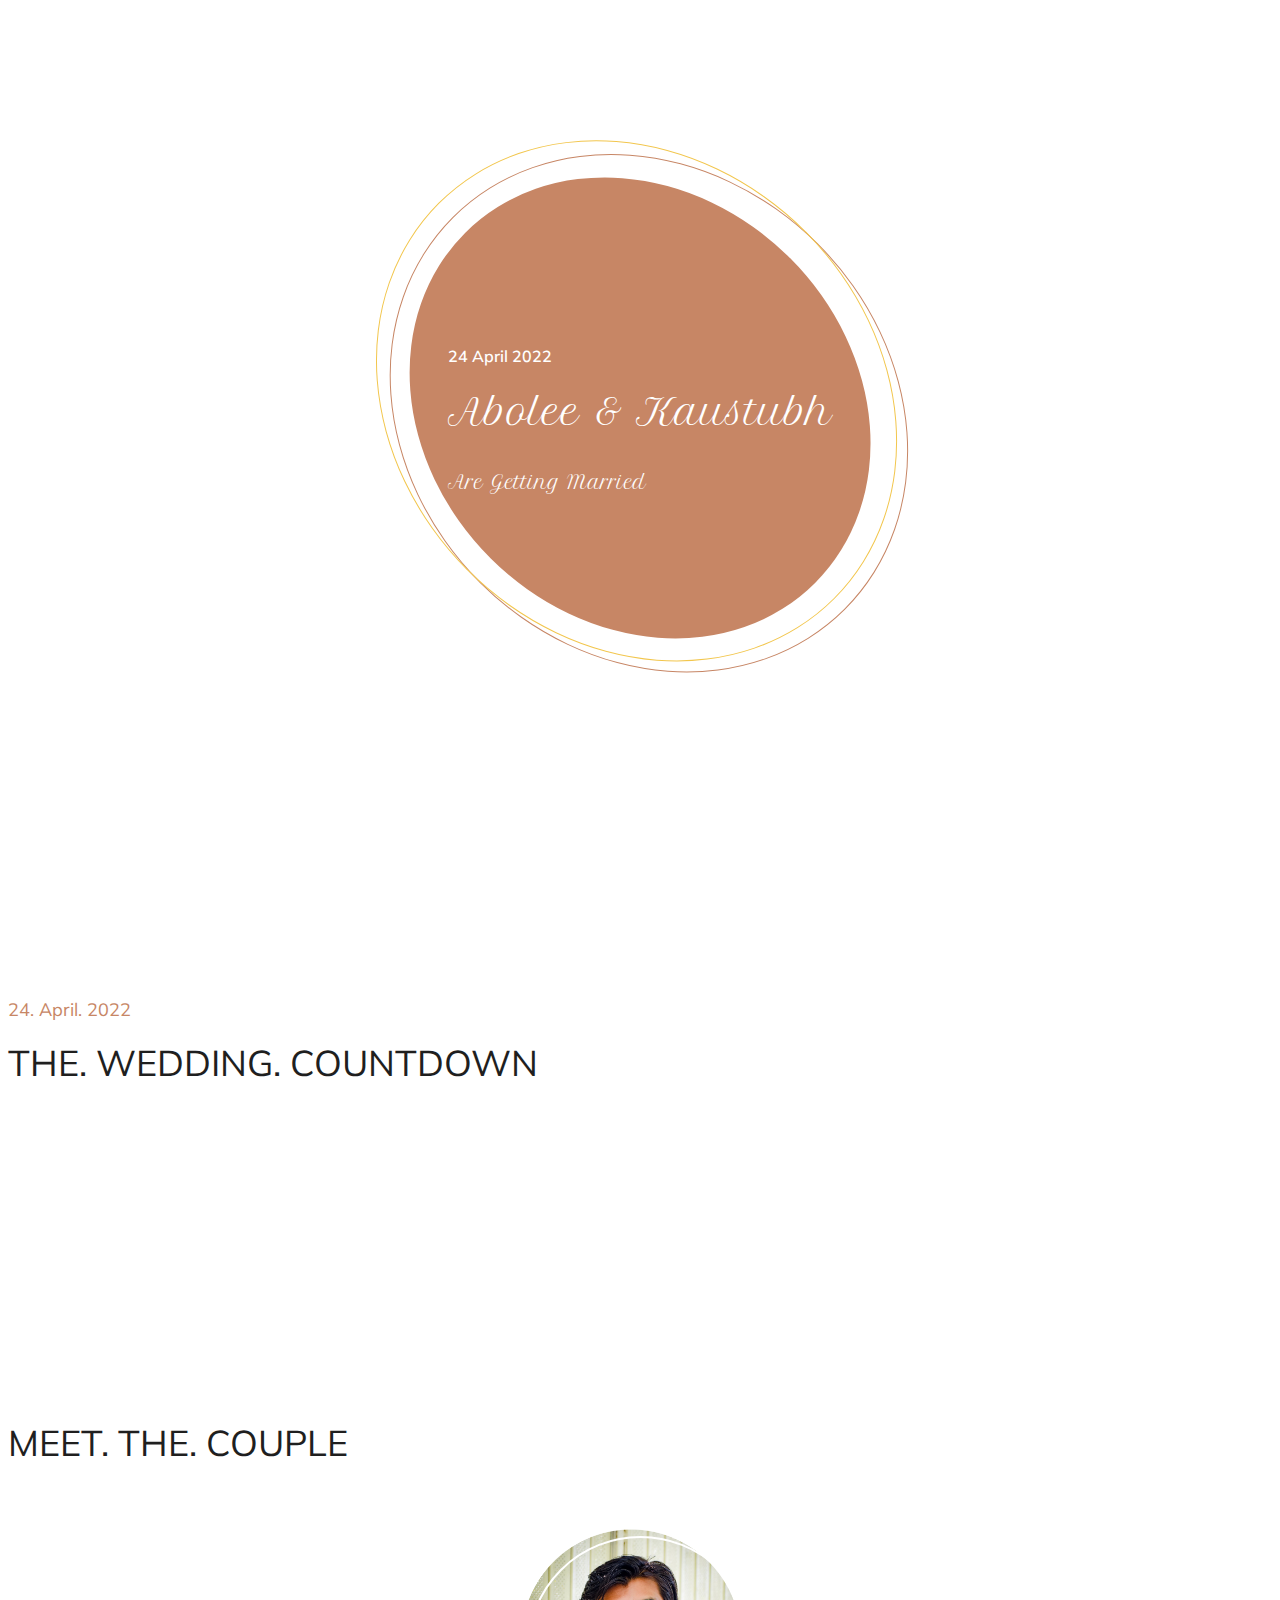
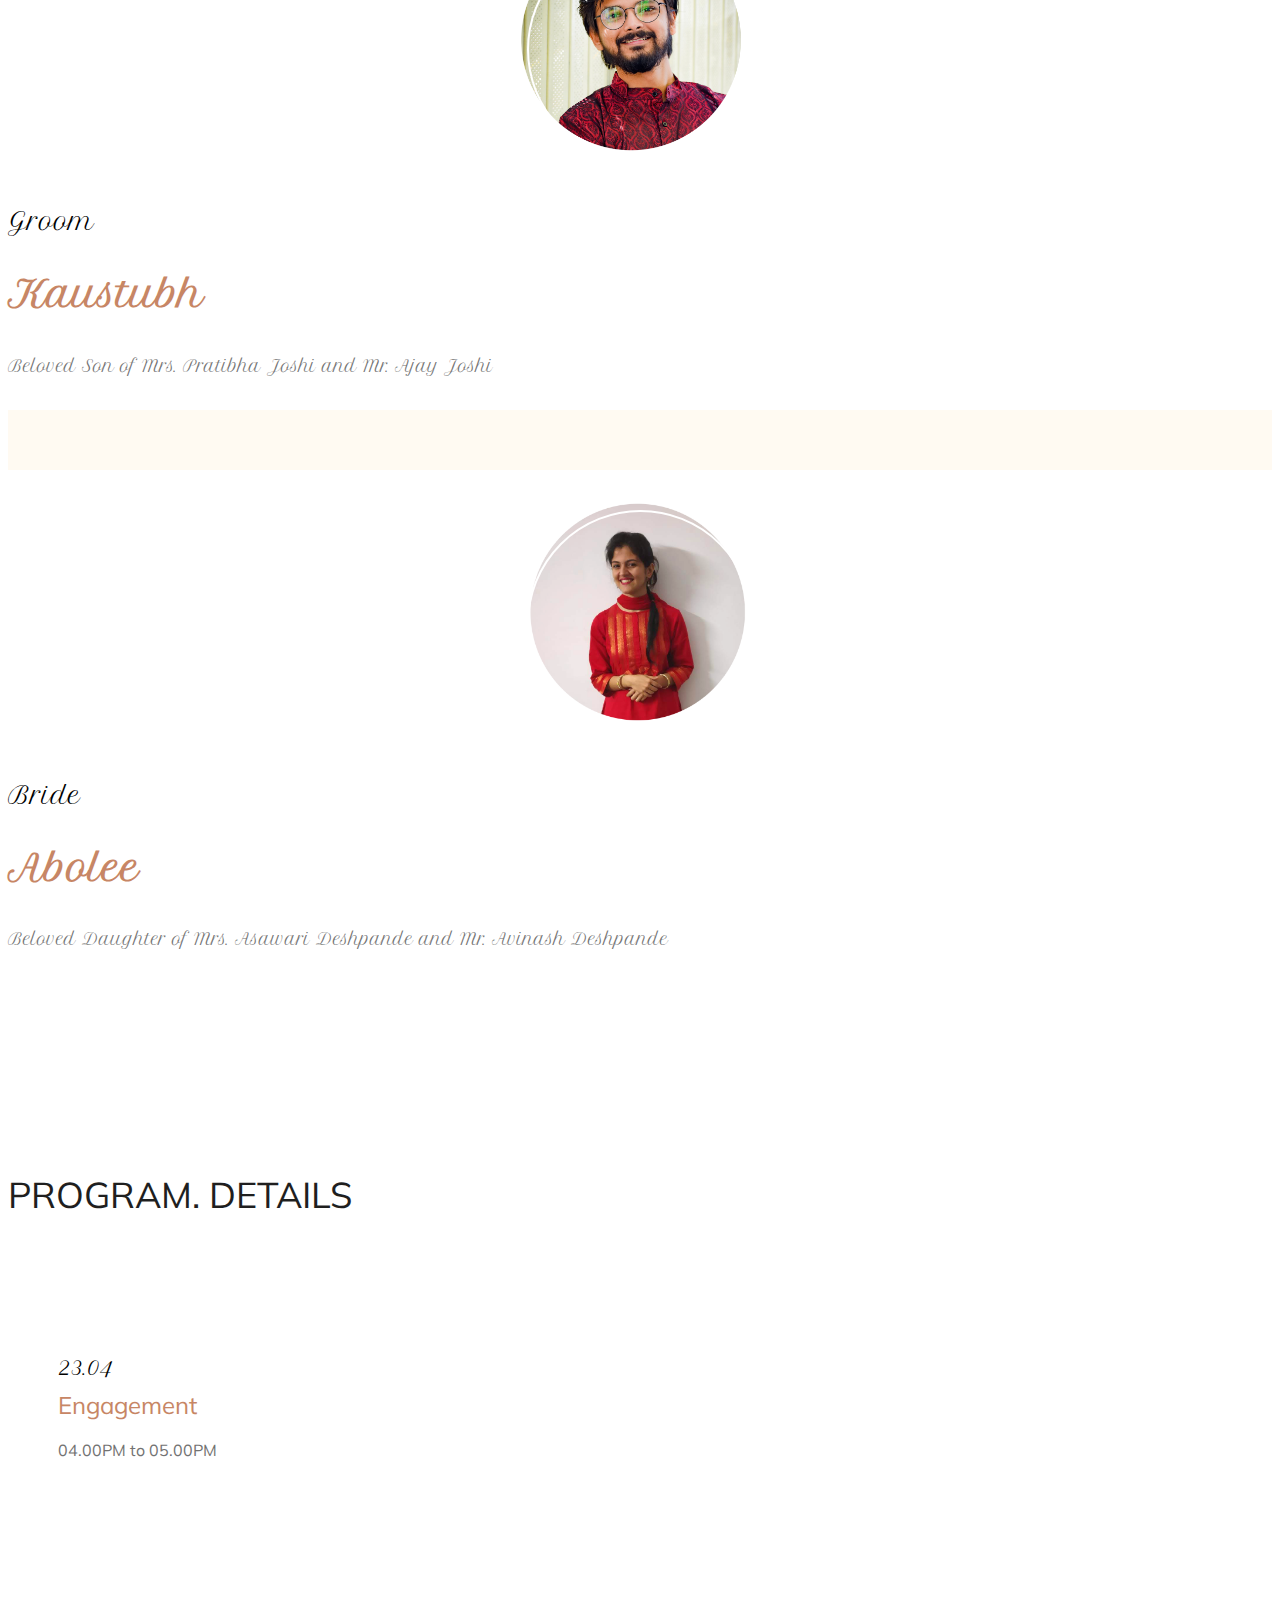
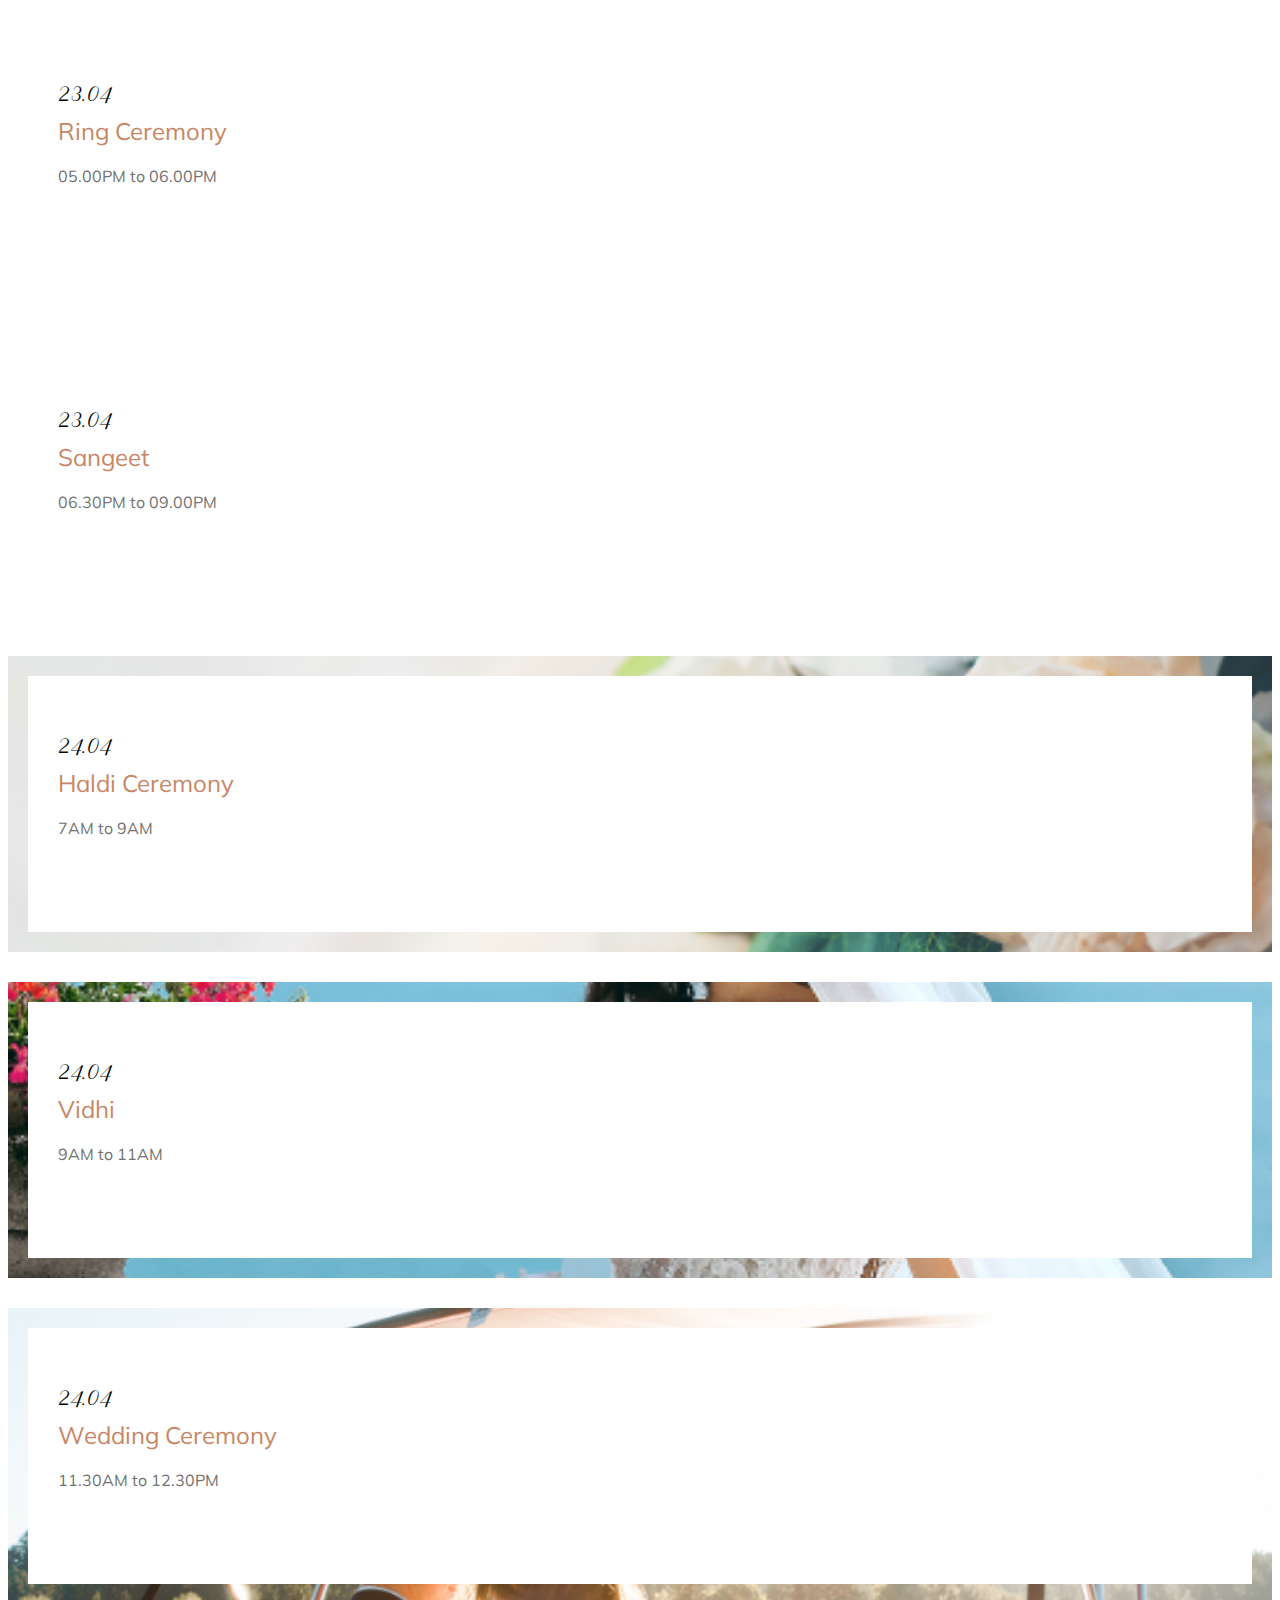
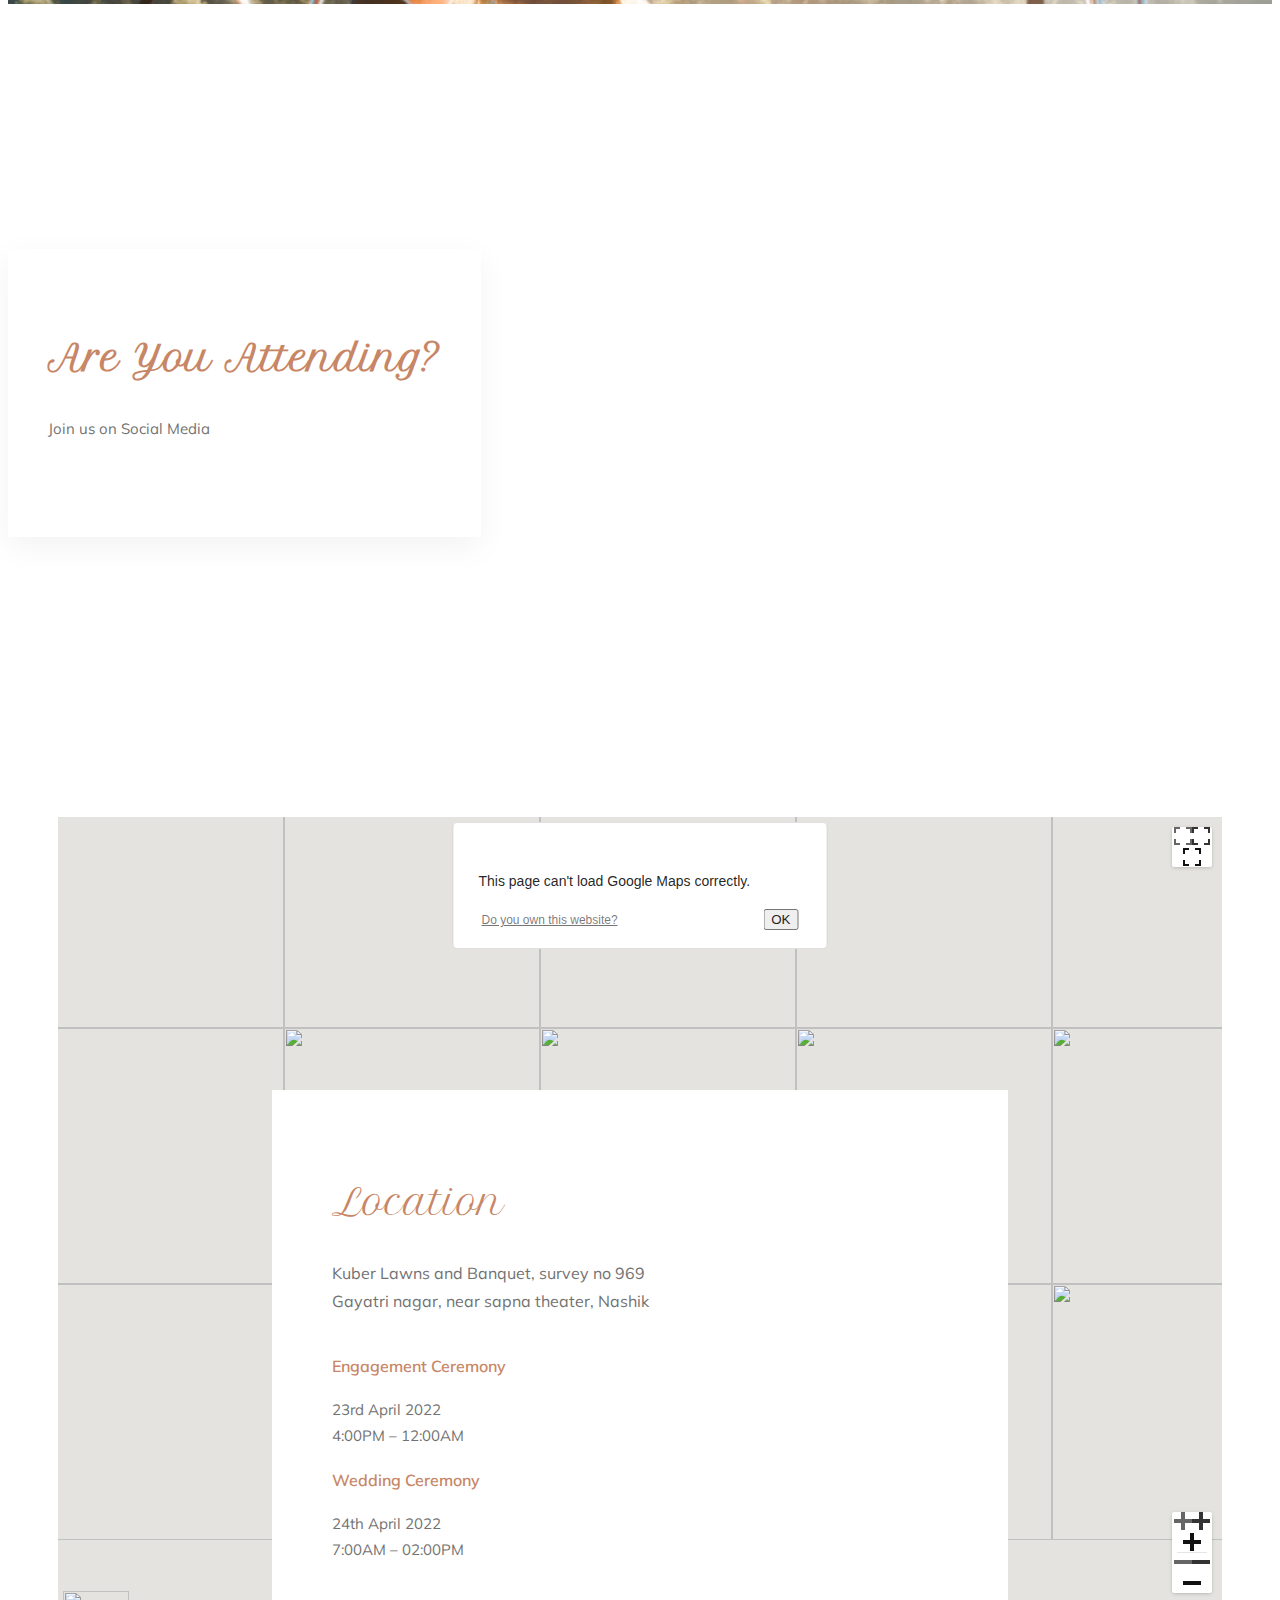
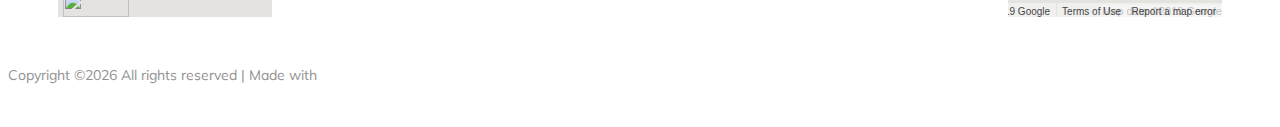
==== commit 3a6f90d3: "quick fix" ====
--- a/index.html
+++ b/index.html
@@ -143,7 +143,7 @@
                         </div>
                         <span>Groom</span>
                         <h3>Kaustubh</h3>
-                        <p>S.O Ajay and Pratibha Joshi </p>
+                        <p>Beloved Son of Mrs. Pratibha Joshi and Mr. Ajay Joshi</p>
                         <div class="social_links">
                             <ul>
                                 <!-- <li><a href=""> <i class="fa fa-instagram"></i> </a></li> -->
@@ -180,7 +180,7 @@
                         </div>
                         <span>Bride</span>
                         <h3>Abolee</h3>
-                        <p>D.O. Avinash and Asawari Deshpande </p>
+                        <p>Beloved Daughter of Mrs. Asawari Deshpande and Mr. Avinash Deshpande </p>
                         <div class="social_links">
                             <ul>
                                 <!-- <li><a href="#"> <i class="fa fa-facebook"></i> </a></li>
@@ -433,20 +433,20 @@
                     <h3>Location</h3> 
                     <!-- near sapna theater Old Cidco new Nashik, Nashik, Maharashtra 422009 -->
                     <p>Kuber Lawns and Banquet, survey no 969 <br>
-                        Gayatri nagar, near sapna theater 
+                        Gayatri nagar, near sapna theater, Nashik
                         <!-- <span>Gayatri nagar, near sapna theater</span>  -->
                         </p>
             </div>
             <div class="address_info d-flex justify-content-between">
                 <div class="single_address text-center">
                     <h4>Engagement Ceremony</h4>
-                    <p>4:00PM – 12:00AM <br>
-                            The Secret Shrine Club</p>
+                    <p> 23rd April 2022<br>
+                        4:00PM – 12:00AM</p>
                 </div>
                 <div class="single_address text-center">
                     <h4>Wedding Ceremony</h4>
-                    <p>7:00AM – 02:00PM <br>
-                            The Secret Shrine Club</p>
+                    <p> 24th April 2022 <br>
+                        7:00AM – 02:00PM</p>
                 </div>
             </div>
         </div>
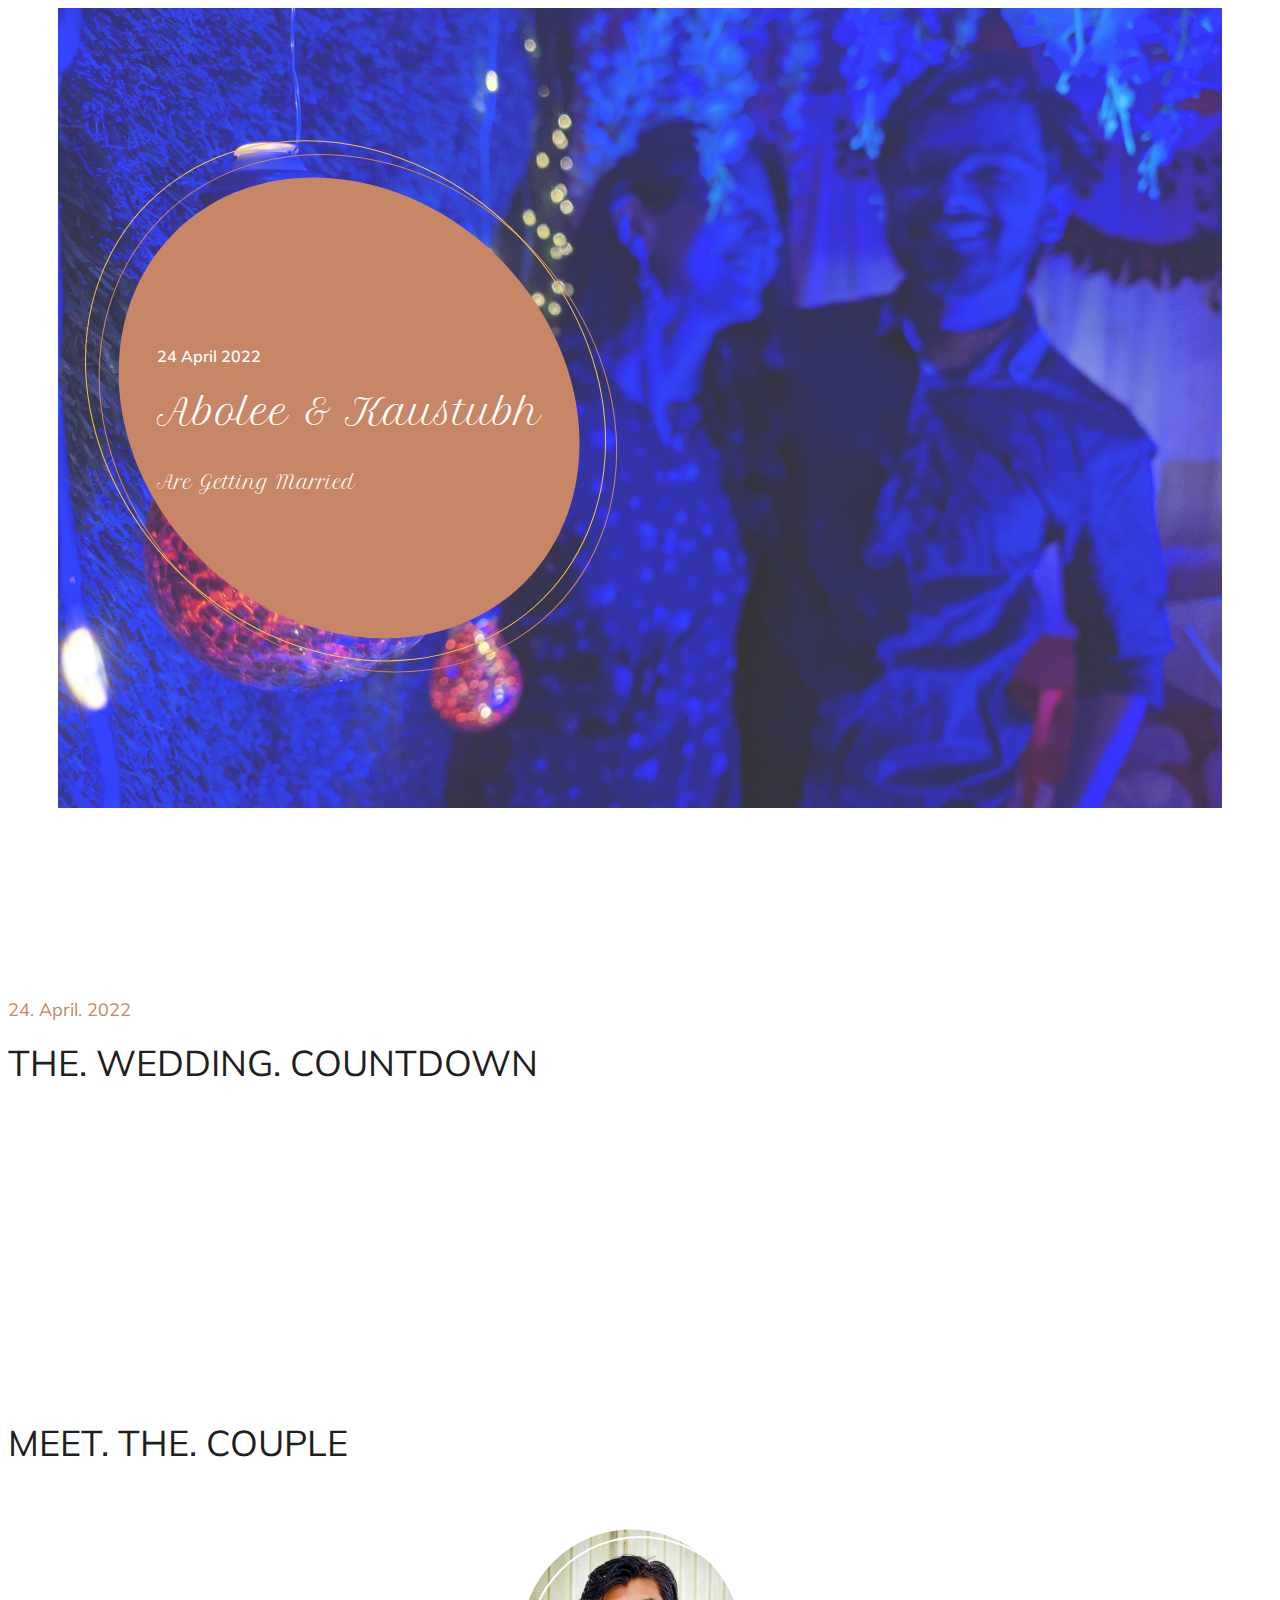
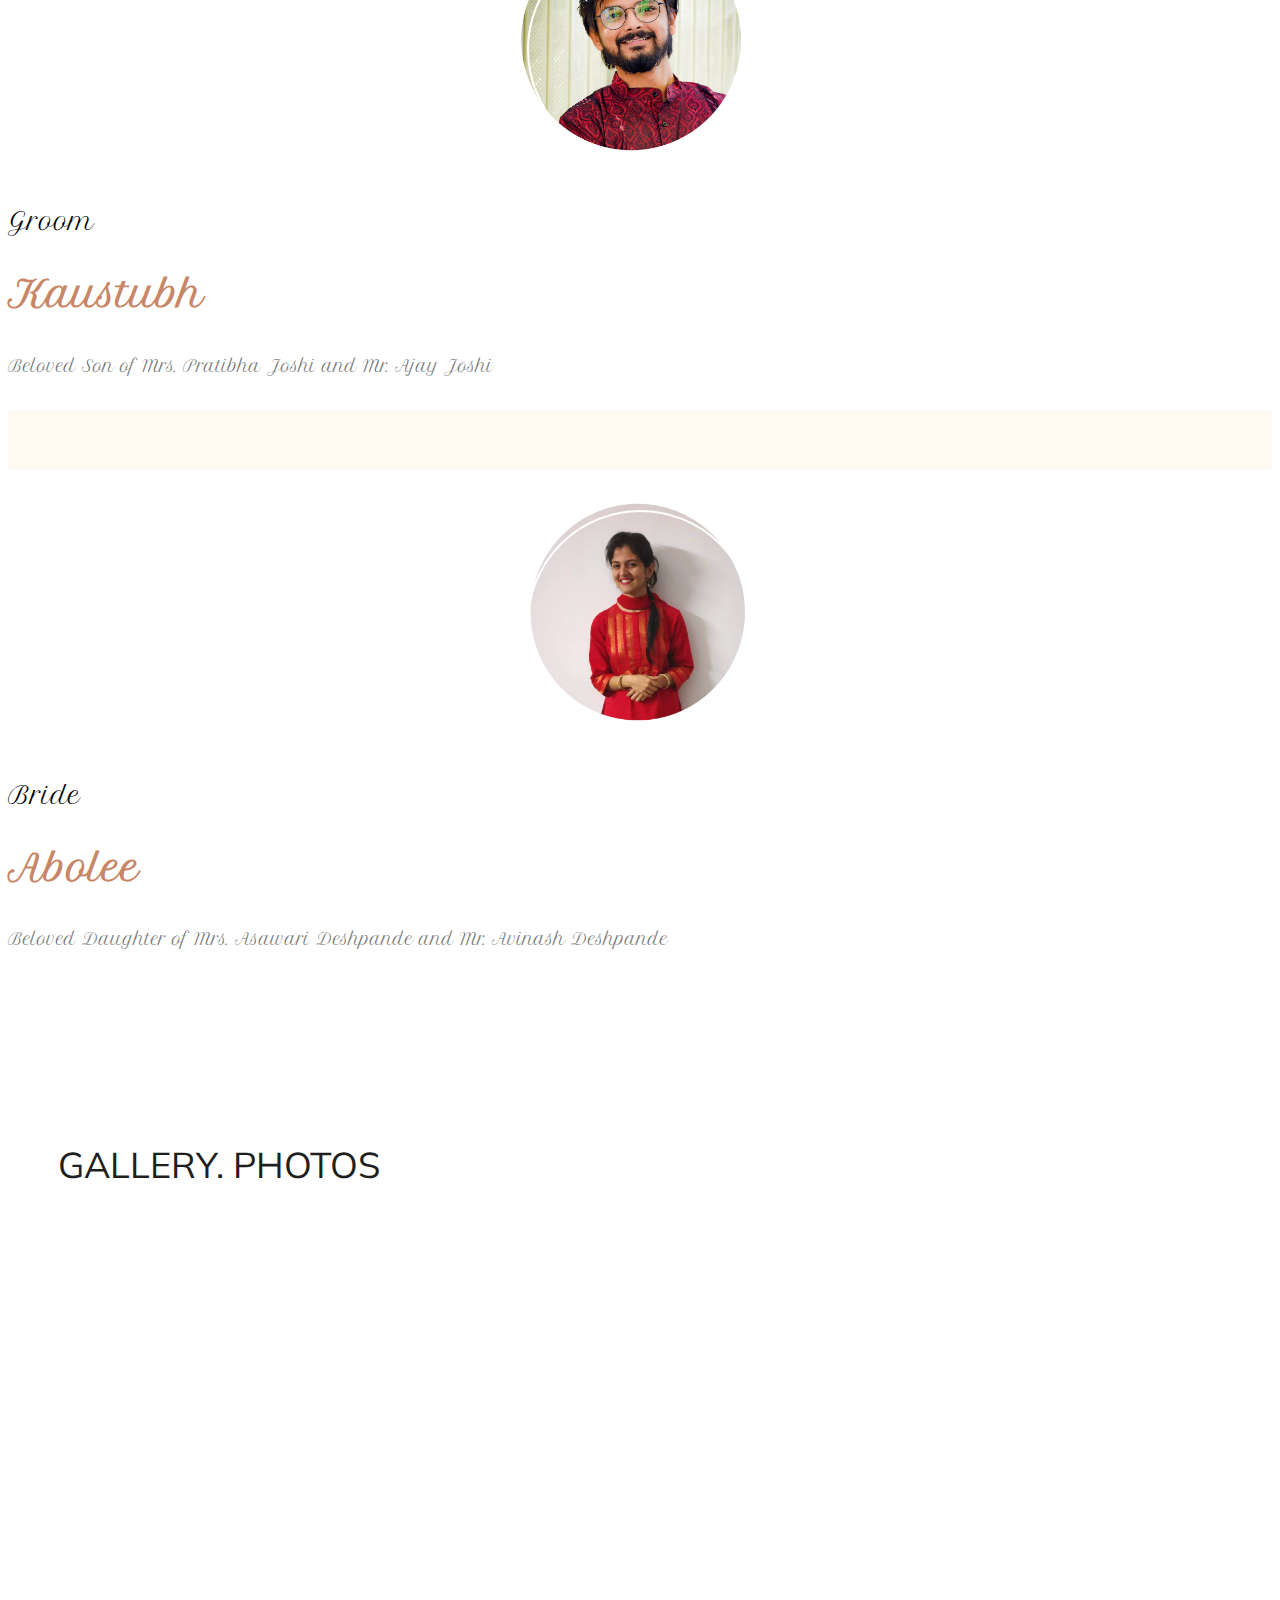
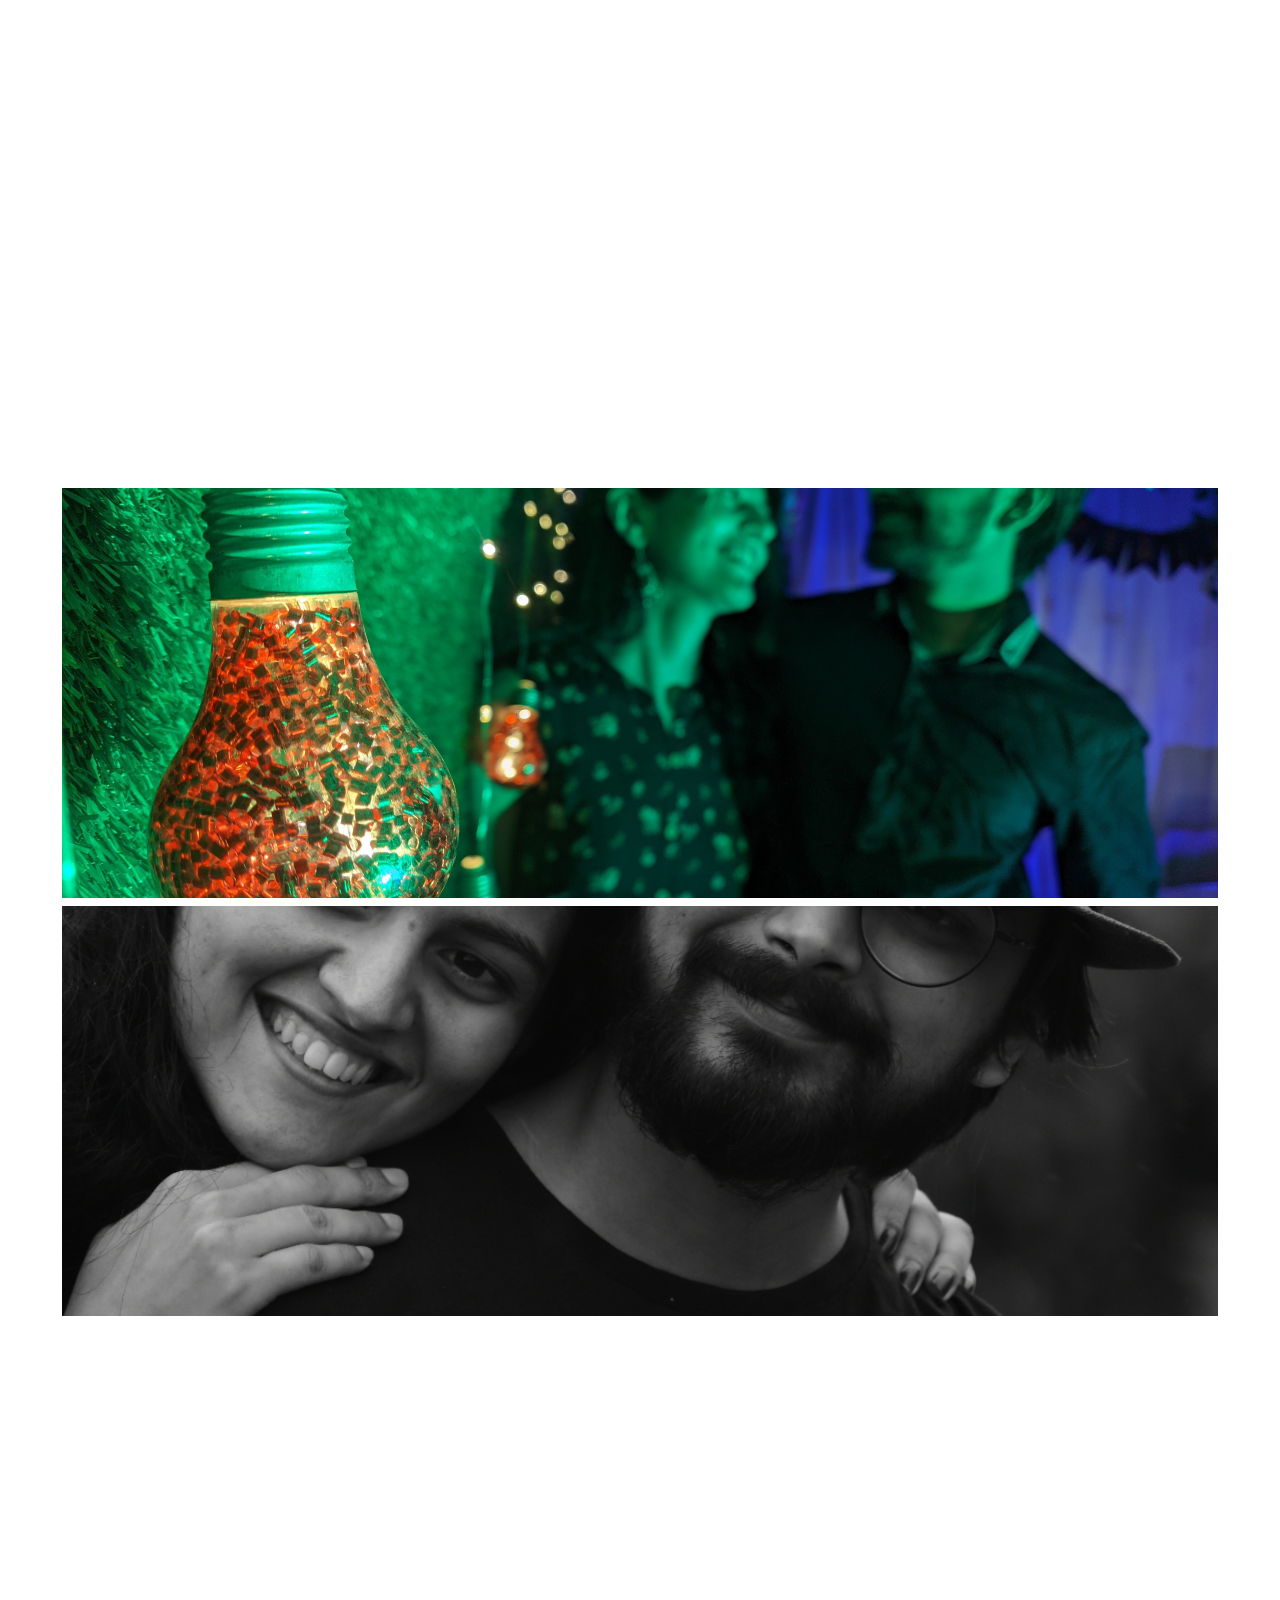
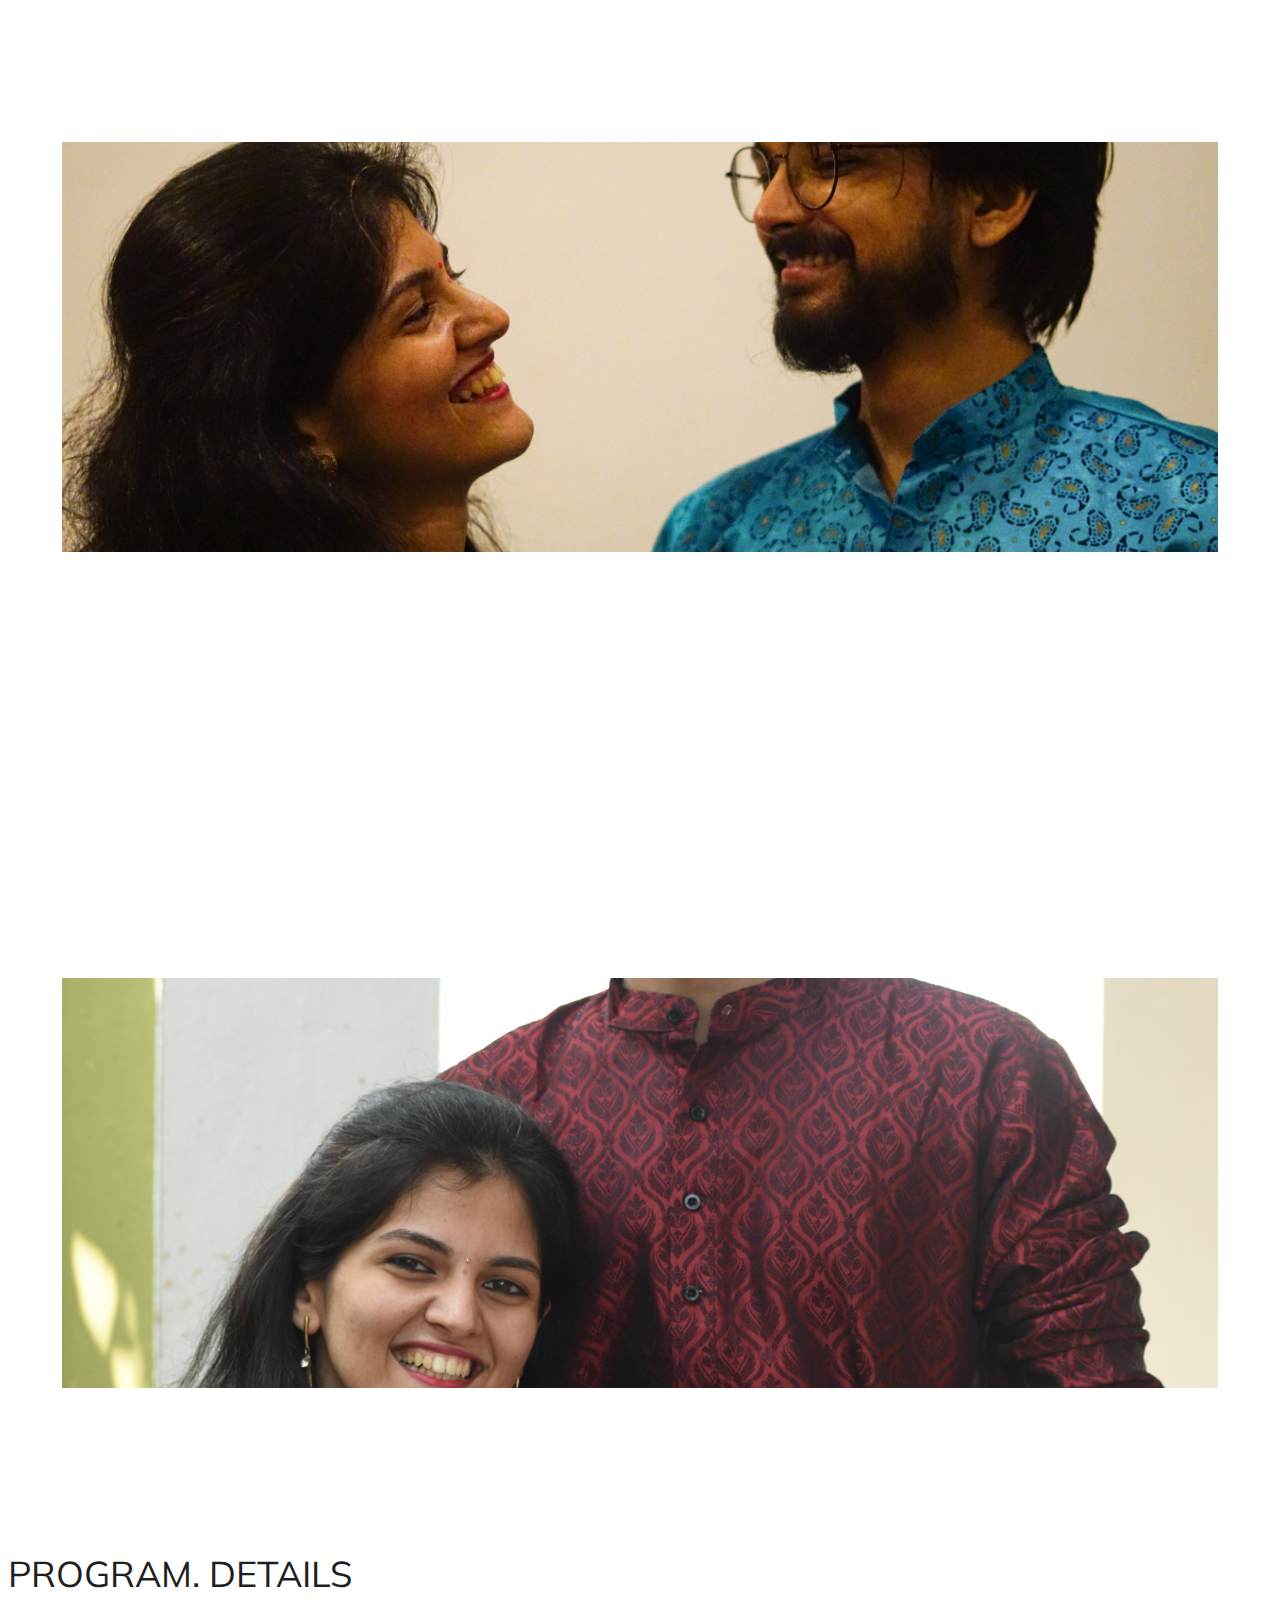
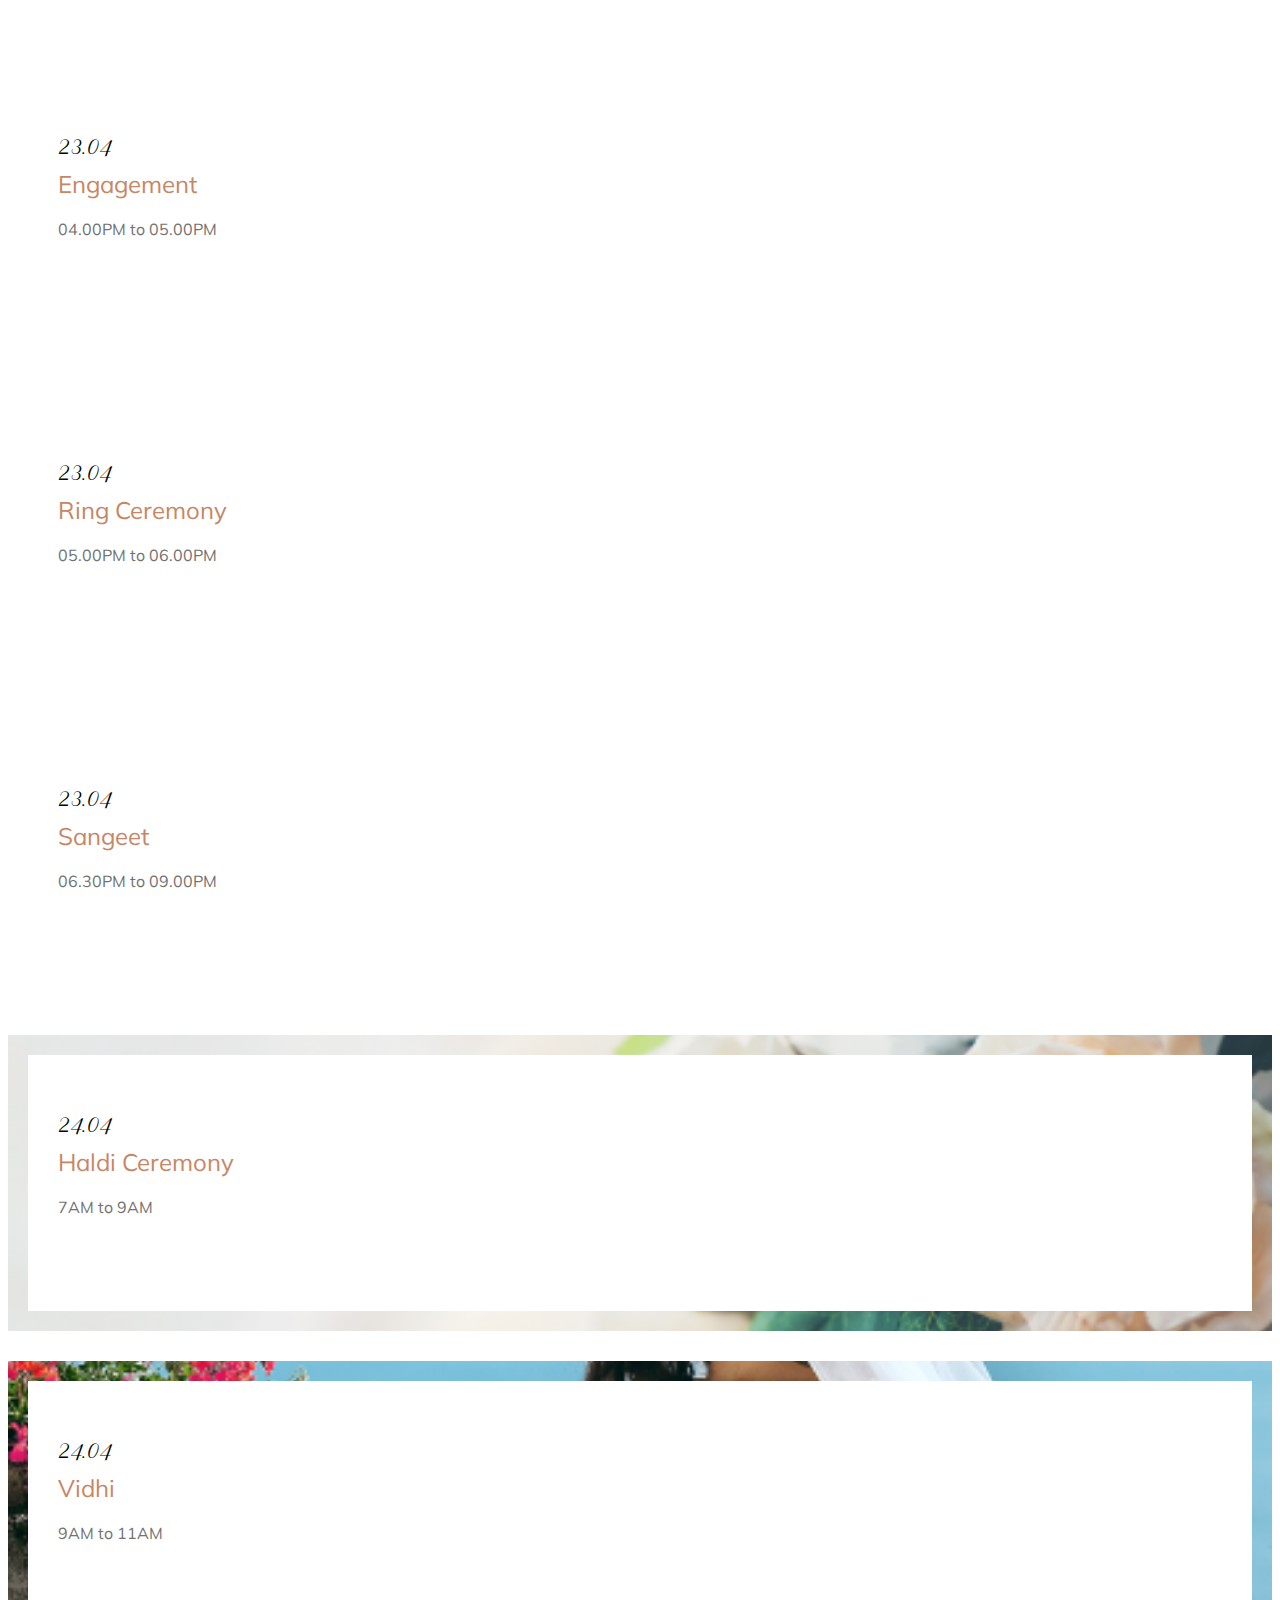
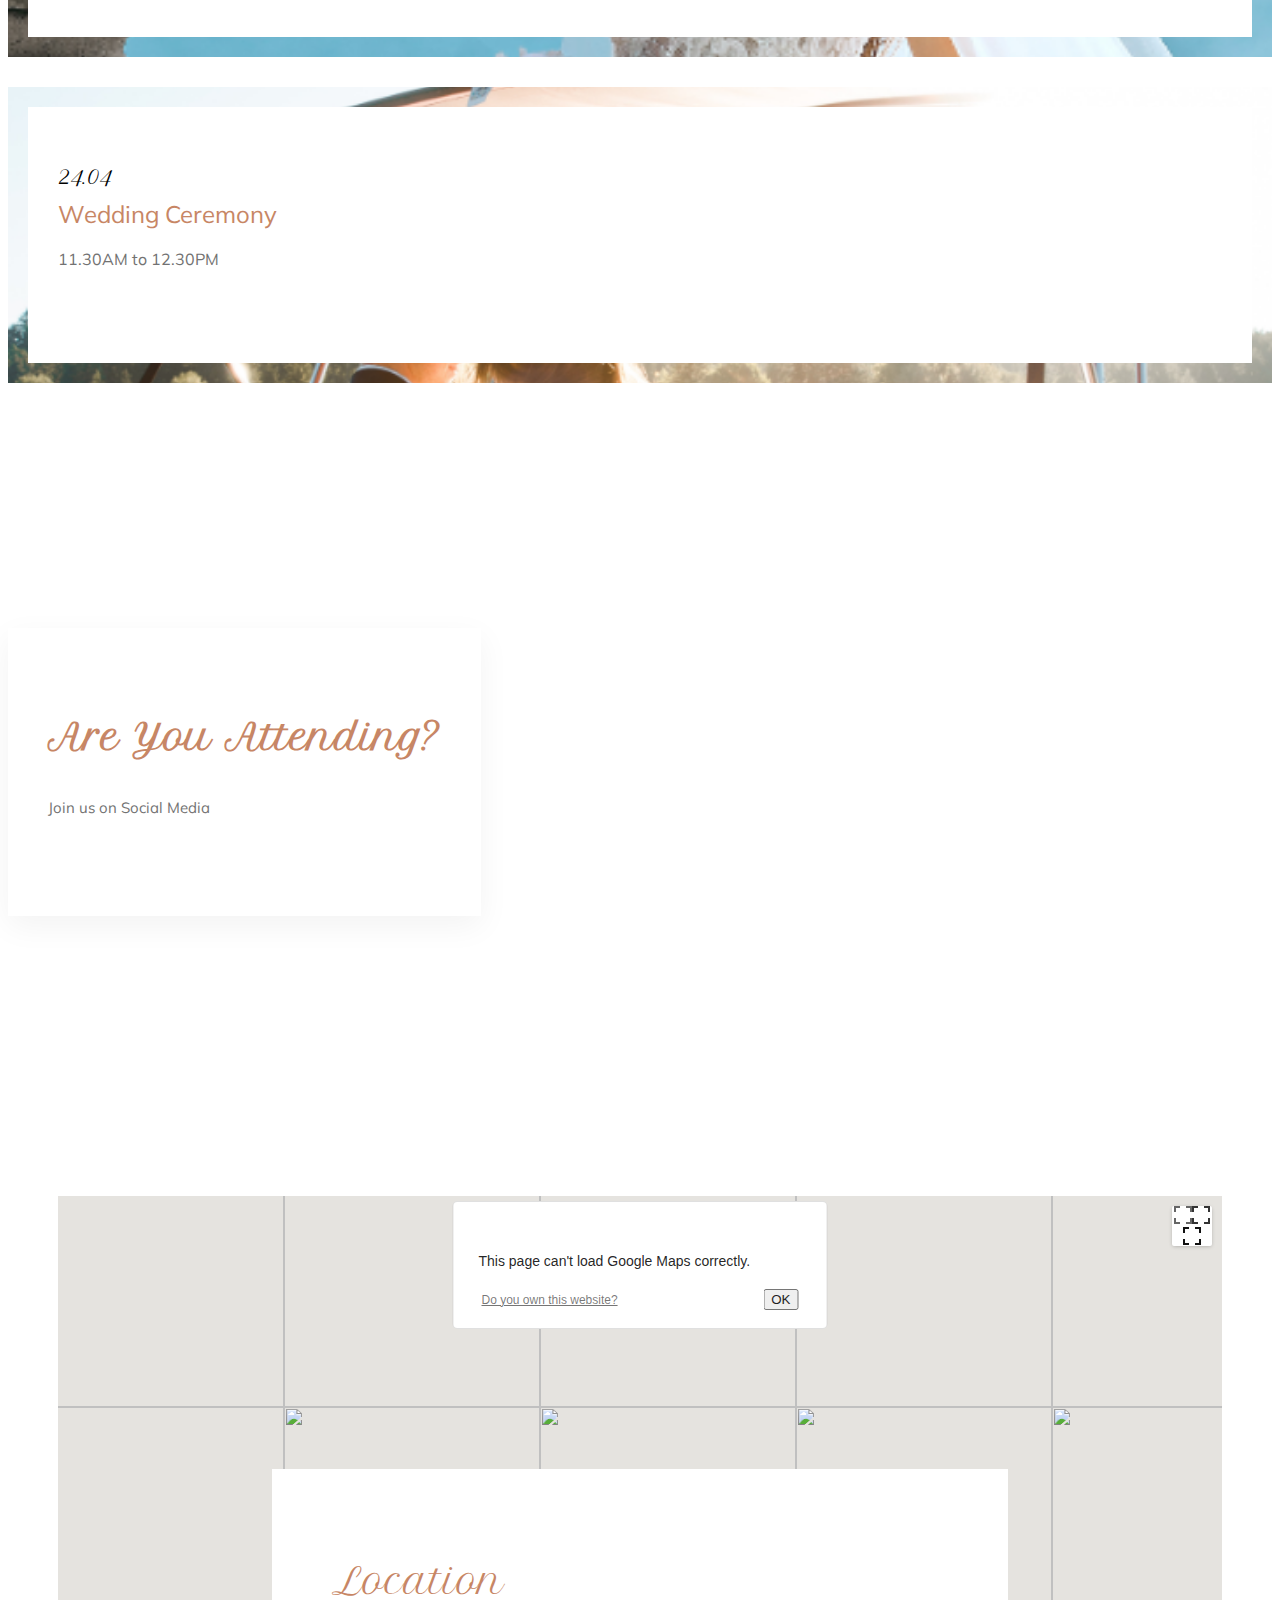
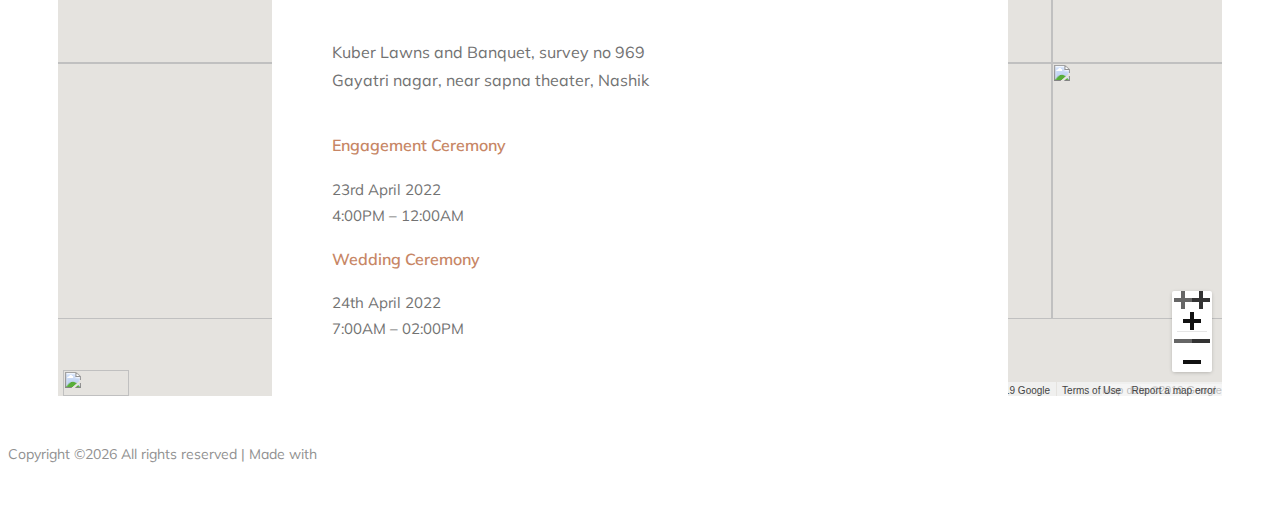
==== commit dc58d6ed: "css changes and added gallery" ====
--- a/index.html
+++ b/index.html
@@ -196,7 +196,7 @@
     <!--/ our_love-story -->
 
     <!-- gallery_area  -->
-    <!-- <div class="gallery_area">
+    <div class="gallery_area">
         <div class="container">
             <div class="row">
                 <div class="col-xl-12">
@@ -209,7 +209,7 @@
         </div>
         <div class="container-fluid p-0">
             <div class="row grid no-gutters">
-                <div class="col-xl-4 col-md-6 col-lg-6 grid-item">
+                <div class="col-xl-12 col-md-12 col-lg-12 grid-item">
                     <div class="single_gallery gallery_imag_1">
                         <a class="popup-image" href="img/gallery/1.png">
                         </a>
@@ -257,13 +257,13 @@
                         </a>
                     </div>
                 </div>
-                <div class="col-xl-5 col-md-6 col-lg-6 grid-item">
+                <!-- <div class="col-xl-5 col-md-6 col-lg-6 grid-item">
                     <div class="single_gallery gallery_imag_9">
                         <a class="popup-image" href="img/gallery/9.png"></a>
                     </div>
-                </div>
-            </div>
-             <div class="grid row">
+                </div> -->
+            </div>
+             <!-- <div class="grid row">
                 <div class="single_image grid-item">
                     <img src="img/gallery/1.png" alt="">
                 </div><div class="single_image grid-item">
@@ -271,11 +271,11 @@
                 </div><div class="single_image grid-item">
                     <img src="img/gallery/3.png" alt="">
                 </div>
-            </div> 
+            </div>  -->
         
         
         </div>
-    </div> -->
+    </div>
     <!--/ gallery_area  -->
 
     <!-- program_details -->
--- a/css/style.css
+++ b/css/style.css
@@ -1049,7 +1049,8 @@
 /* line 37, ../../Arafath/CL/CL september/212. Wedding/HTML/scss/_slider.scss */
 .slider_area_inner .slider_text {
   position: absolute;
-  left: 50%;
+  left: 25%;
+  /* left: 50%; */
   top: 50%;
   transform: translate(-50%, -50%) rotate(45deg);
   background: #C78665;
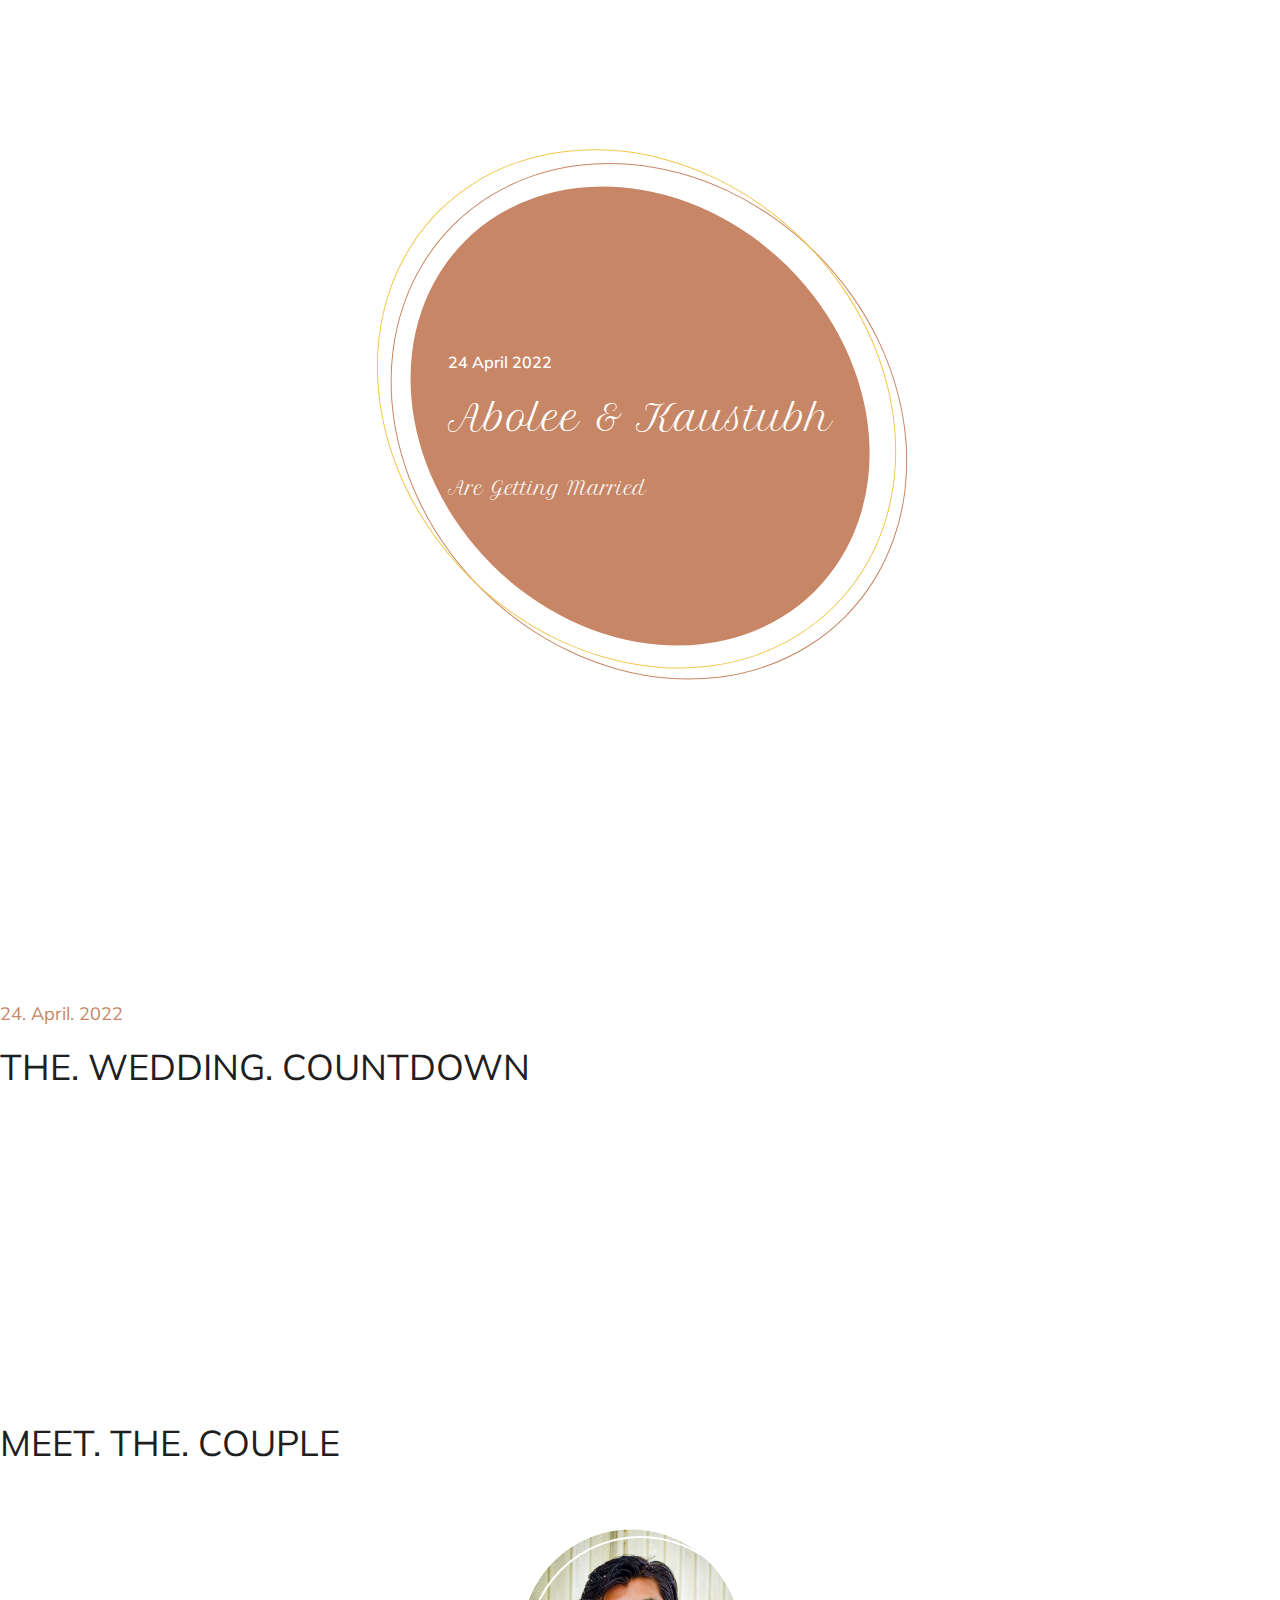
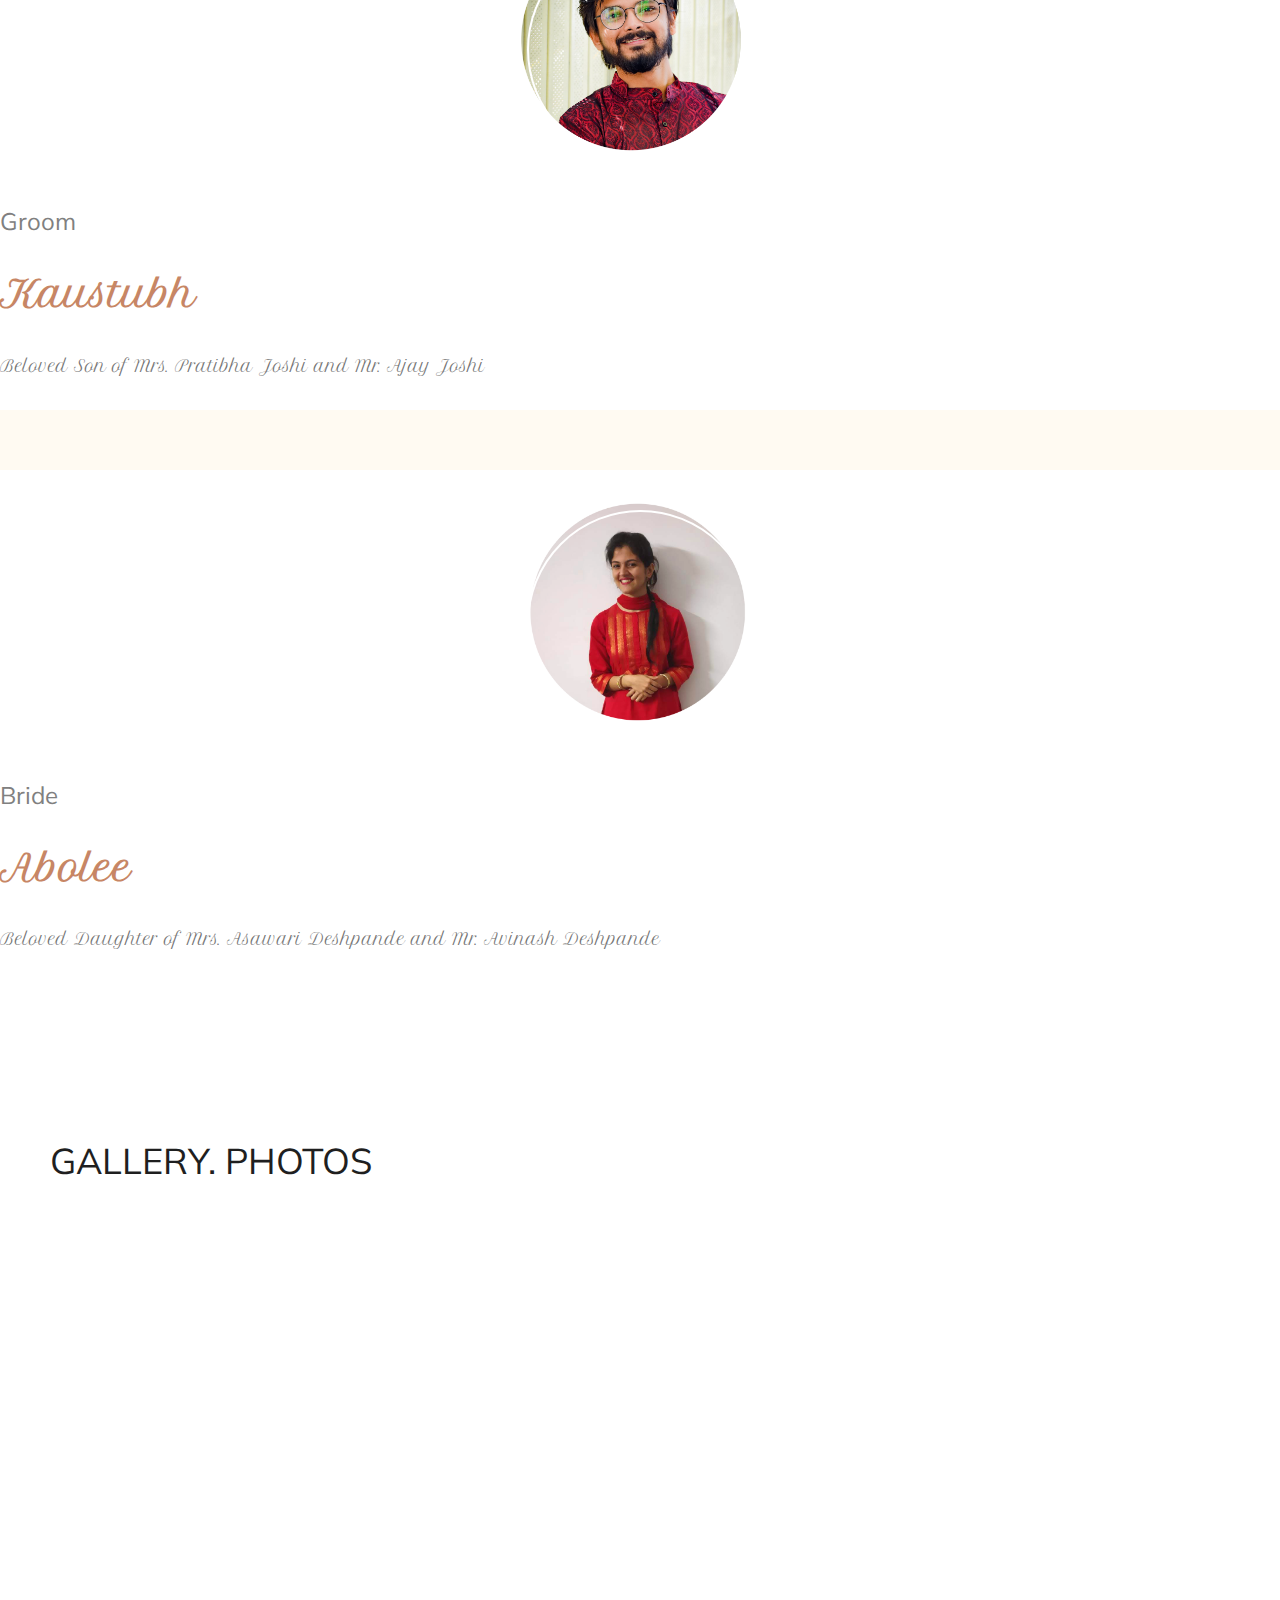
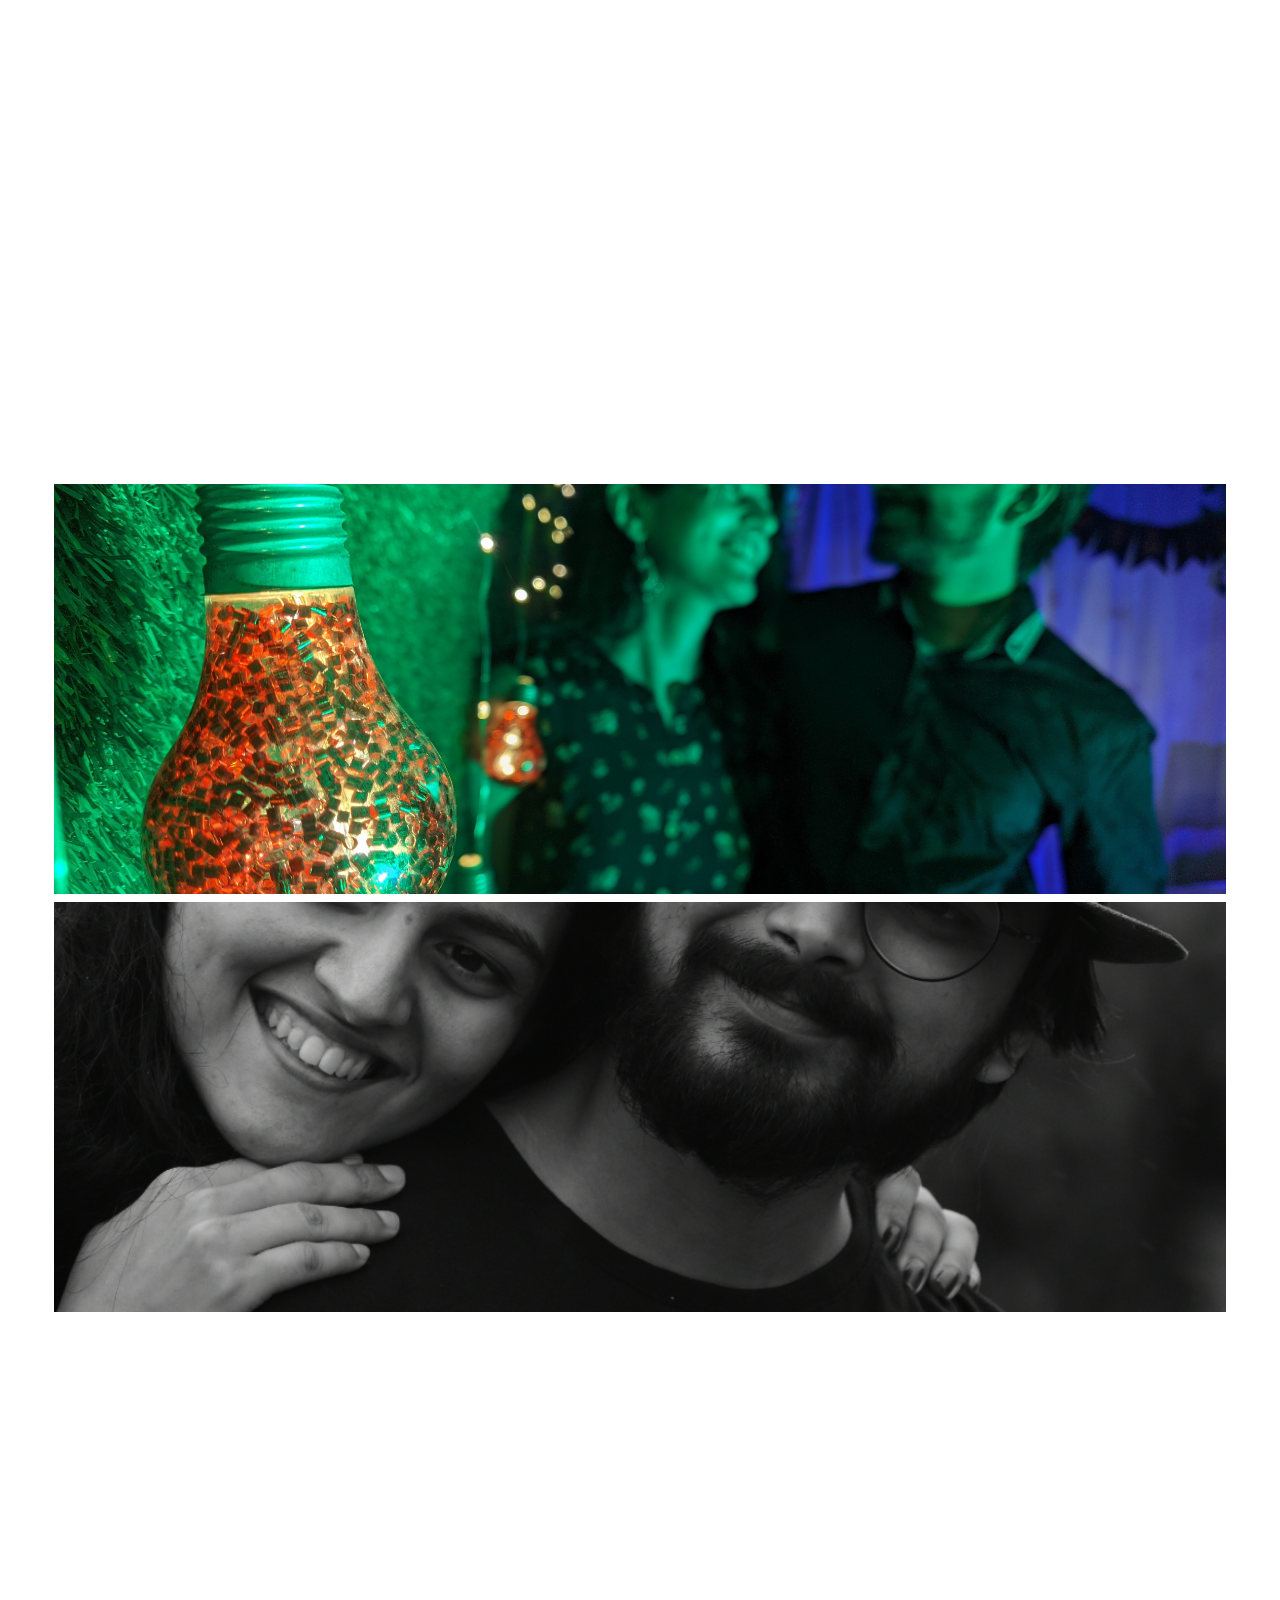
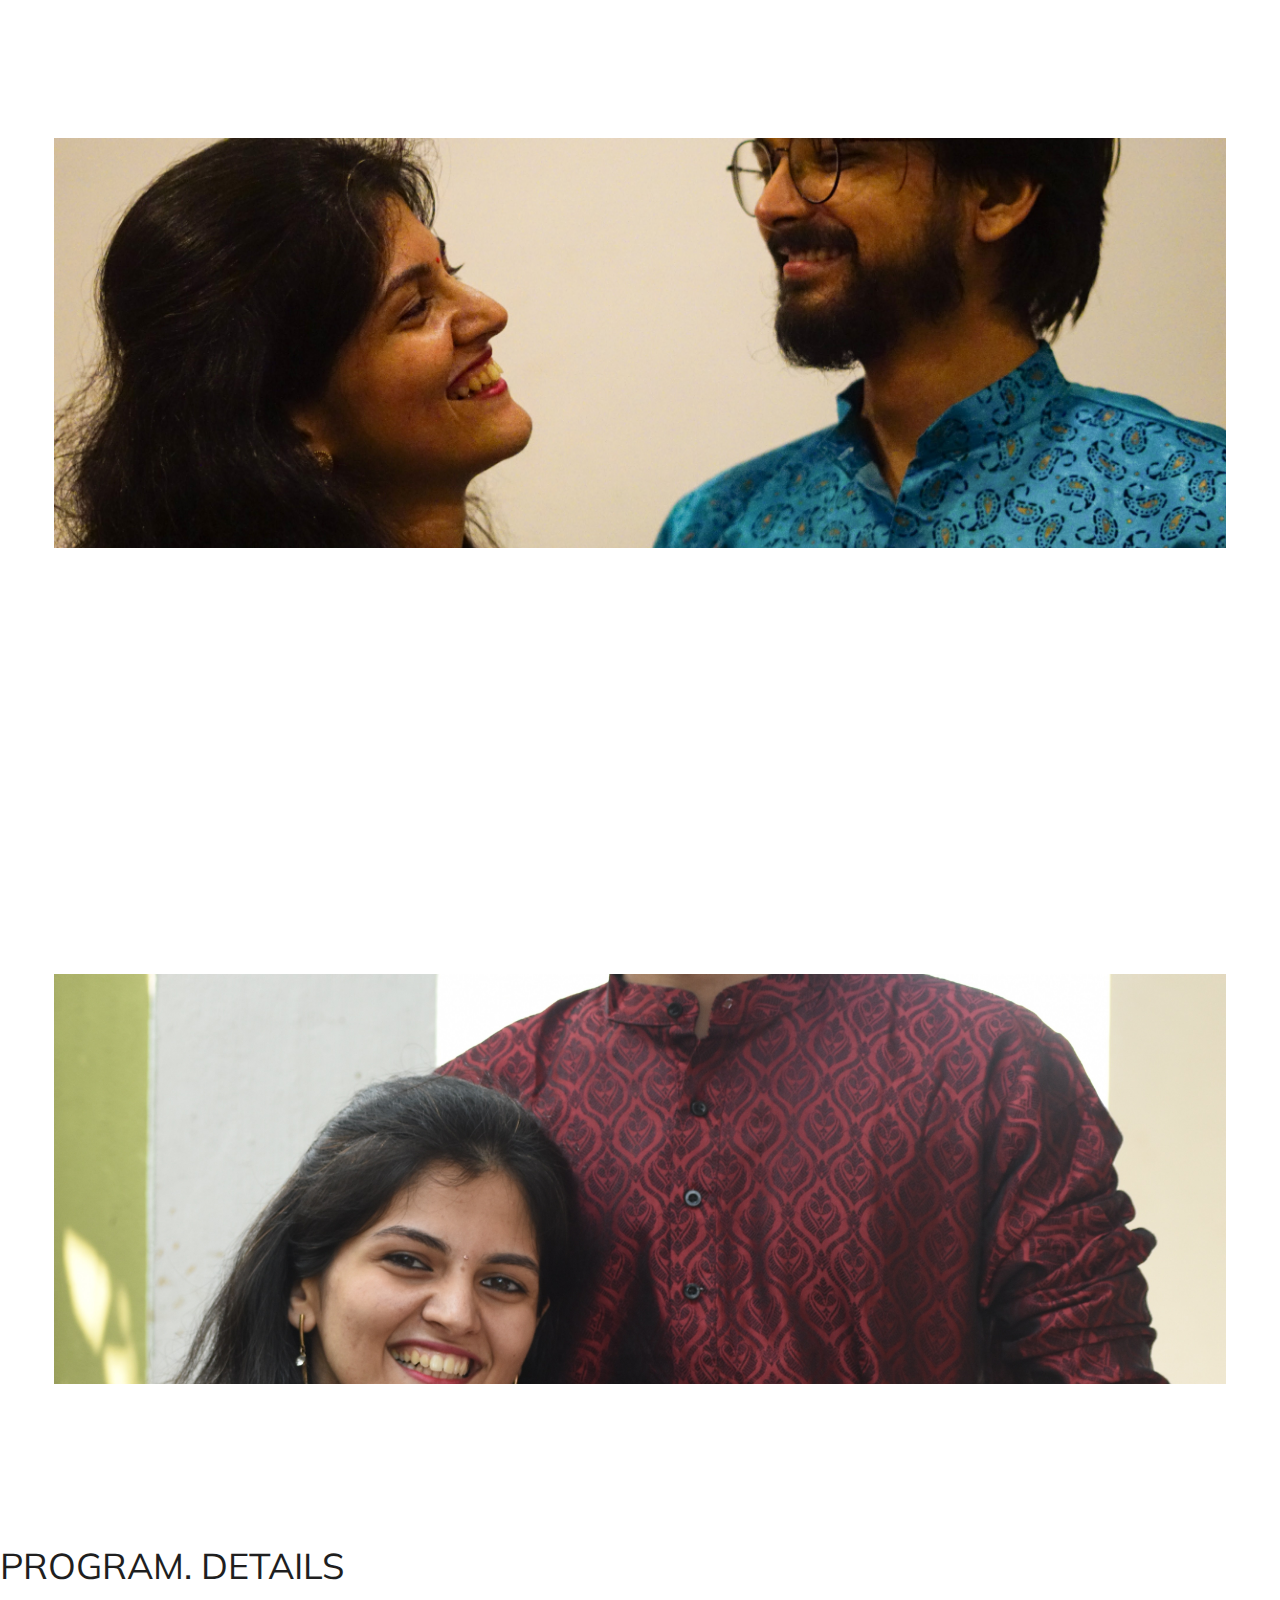
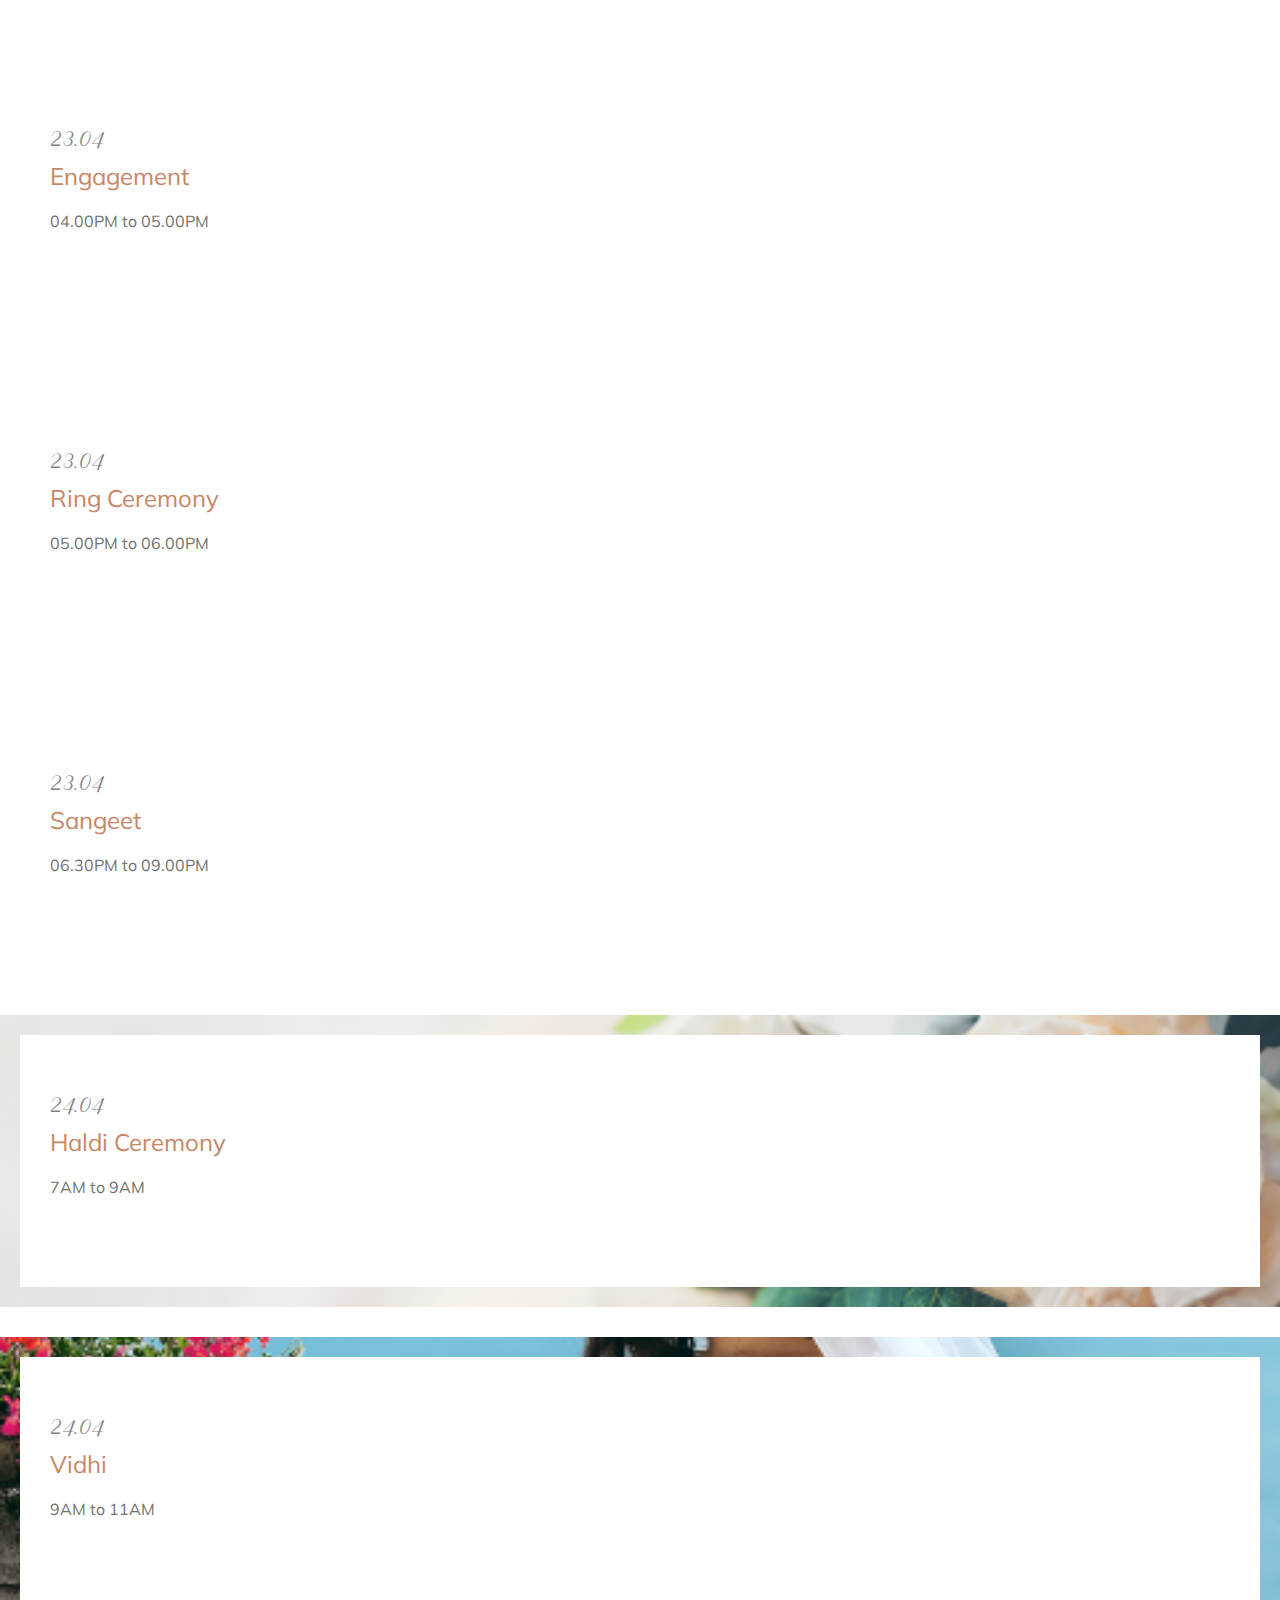
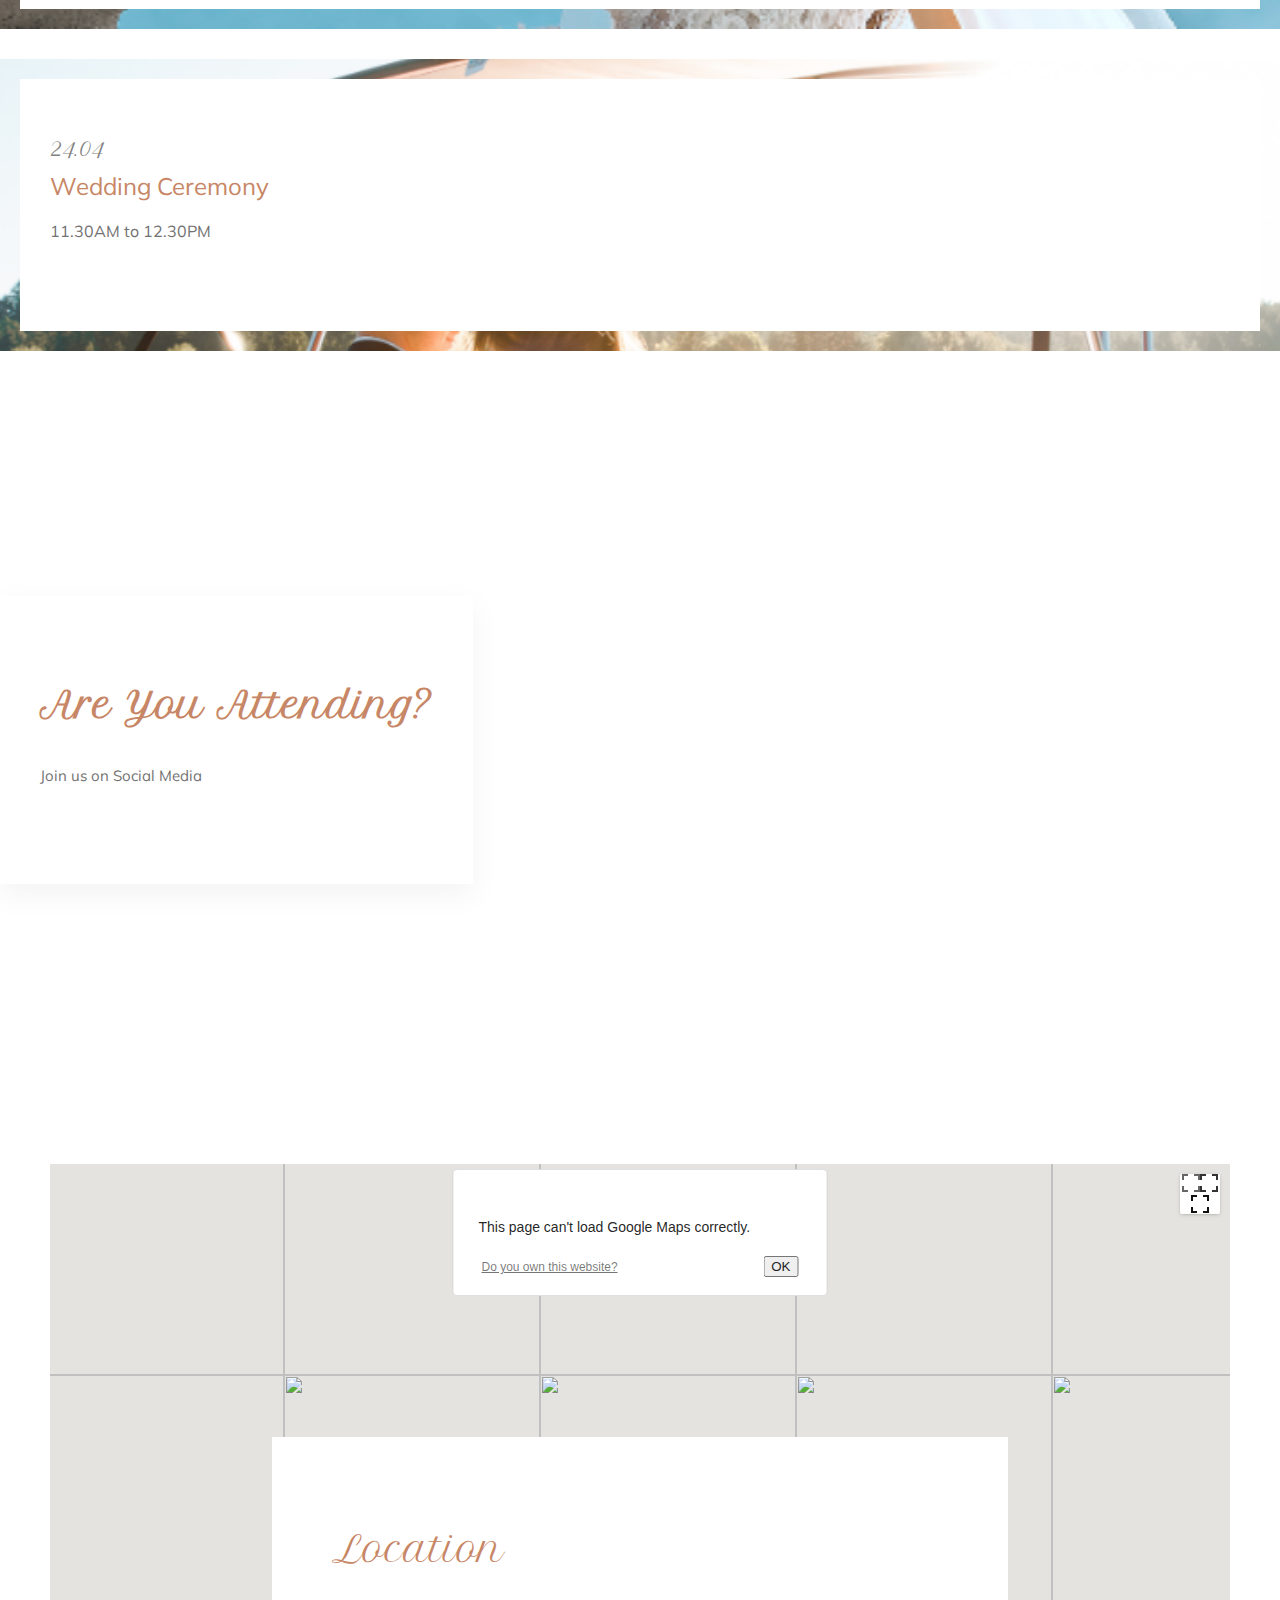
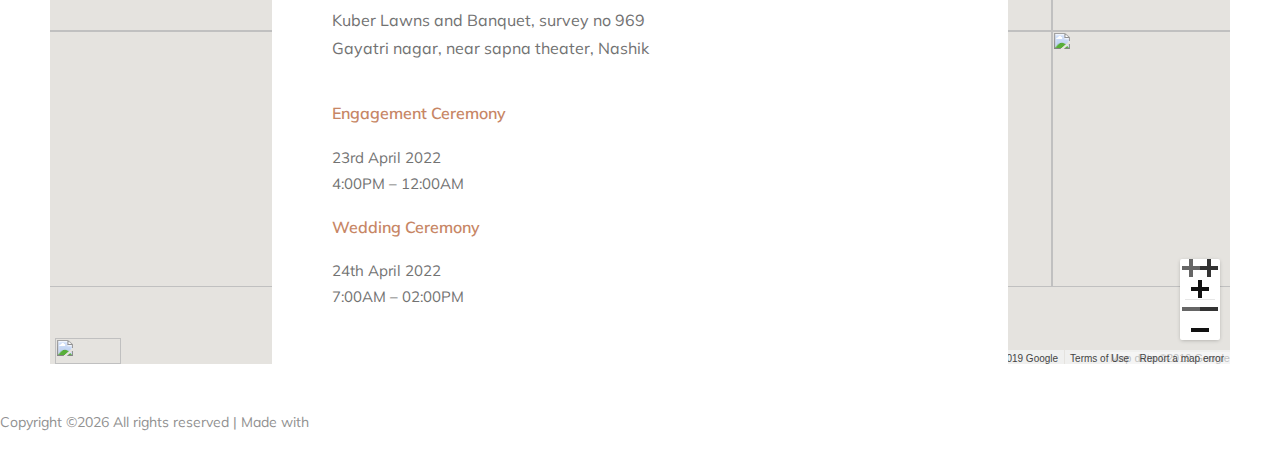
==== commit 25a64d67: "latest changes" ====
--- a/index.html
+++ b/index.html
@@ -24,10 +24,88 @@
     <link rel="stylesheet" href="css/gijgo.css">
     <link rel="stylesheet" href="css/slicknav.css">
     <link rel="stylesheet" href="css/style.css">
+    <!--particle js-->
+    <script src="https://npmcdn.com/particlesjs@1.0.2/dist/particles.min.js"></script>
     <!-- <link rel="stylesheet" href="css/responsive.css"> -->
+
+    <script>
+        // window.onload = function () {
+        //     Particles.init({
+        //         options
+        //     });
+        // };
+
+        // e.g.
+        window.onload = function () {
+        //     Particles.init({
+        //         selector: '#myCanvas',
+        //         color: '#db0d30',
+        //         connectParticles: 'false',
+        //         sizeVariations: '5'
+        //     });
+
+            Particles.init({
+                selector: '#myCanvas',
+                maxParticles: 450,
+                color: '#e02652',
+                connectParticles: false,
+                sizeVariations: '25',
+                // options for breakpoints
+                responsive: [{
+                    breakpoint: 768,
+                    options: {
+                        maxParticles: 200,
+                        color: '#e02652',
+                        connectParticles: false
+                    }
+                }, {
+                    breakpoint: 425,
+                    options: {
+                        maxParticles: 100,
+                        connectParticles: true
+                    }
+                }, {
+                    breakpoint: 320,
+                    options: {
+                        maxParticles: 0
+
+                        // disables particles.js
+                    }
+                }]
+            });
+        };
+
+        function myFunc(vars) {
+            return vars;
+        }
+    </script>
+
+
+    <style>
+        html,
+        body {
+            background-image: url("{{url_for('static', filename='images/background.jpg')}}");
+            background-size: cover;
+            color: grey;
+            font-family: "Muli", sans-serif;
+            font-size: 13px;
+            margin: 0;
+            padding: 0;
+        }
+
+        #myCanvas {
+            position: absolute;
+            display: block;
+            top: 0;
+            left: 0;
+            z-index: 0;
+        }
+    </style>
 </head>
 
 <body>
+    <canvas id="myCanvas"></canvas>
+    <br>
     <!--[if lte IE 9]>
             <p class="browserupgrade">You are using an <strong>outdated</strong> browser. Please <a href="https://browsehappy.com/">upgrade your browser</a> to improve your experience and security.</p>
         <![endif]-->
@@ -87,7 +165,7 @@
                     <img src="img/banner/ornaments.png" alt="">
                     <h4>24 April 2022</h4>
                     <h3>Abolee & Kaustubh <br>
-                        </h3>
+                    </h3>
                     <span>Are Getting Married</span>
                 </div>
             </div>
@@ -101,8 +179,8 @@
             <img src="img/banner/flower-top.png" alt="">
         </div>
         <div class="flowaers_bottom d-none d-lg-block">
-                <img src="img/banner/flower-bottom.png" alt="">
-            </div>
+            <img src="img/banner/flower-bottom.png" alt="">
+        </div>
         <div class="container">
             <div class="row">
                 <div class="col-xl-12">
@@ -202,7 +280,7 @@
                 <div class="col-xl-12">
                     <div class="section_title text-center">
                         <img src="img/banner/flowers.png" alt="">
-                        <h3>Gallery.  Photos</h3>
+                        <h3>Gallery. Photos</h3>
                     </div>
                 </div>
             </div>
@@ -263,7 +341,7 @@
                     </div>
                 </div> -->
             </div>
-             <!-- <div class="grid row">
+            <!-- <div class="grid row">
                 <div class="single_image grid-item">
                     <img src="img/gallery/1.png" alt="">
                 </div><div class="single_image grid-item">
@@ -272,8 +350,8 @@
                     <img src="img/gallery/3.png" alt="">
                 </div>
             </div>  -->
-        
-        
+
+
         </div>
     </div>
     <!--/ gallery_area  -->
@@ -425,76 +503,489 @@
     </div>
     <!-- / attend_area -->
 
-<!-- ================ contact section start ================= -->
-<section class="location_area">
-    <div class="location_info">
-        <div class="location_inner">
-            <div class="location_top text-center">
-                    <h3>Location</h3> 
+    <!-- ================ contact section start ================= -->
+    <section class="location_area">
+        <div class="location_info">
+            <div class="location_inner">
+                <div class="location_top text-center">
+                    <h3>Location</h3>
                     <!-- near sapna theater Old Cidco new Nashik, Nashik, Maharashtra 422009 -->
                     <p>Kuber Lawns and Banquet, survey no 969 <br>
                         Gayatri nagar, near sapna theater, Nashik
                         <!-- <span>Gayatri nagar, near sapna theater</span>  -->
-                        </p>
-            </div>
-            <div class="address_info d-flex justify-content-between">
-                <div class="single_address text-center">
-                    <h4>Engagement Ceremony</h4>
-                    <p> 23rd April 2022<br>
-                        4:00PM – 12:00AM</p>
-                </div>
-                <div class="single_address text-center">
-                    <h4>Wedding Ceremony</h4>
-                    <p> 24th April 2022 <br>
-                        7:00AM – 02:00PM</p>
-                </div>
-            </div>
-        </div>
-    </div>
-    <div class="container-fluid p-0">
-        <!-- <div class="d-none d-sm-block"></div> -->
-       <div class="d-none d-sm-block">
-            <div id="map" style="height: 480px; position: relative; overflow: hidden;"><div style="height: 100%; width: 100%; position: absolute; top: 0px; left: 0px; background-color: rgb(229, 227, 223);"><div class="gm-style" style="position: absolute; z-index: 0; left: 0px; top: 0px; height: 100%; width: 100%; padding: 0px; border-width: 0px; margin: 0px;"><div tabindex="0" style="position: absolute; z-index: 0; left: 0px; top: 0px; height: 100%; width: 100%; padding: 0px; border-width: 0px; margin: 0px; cursor: url(&quot;https://maps.gstatic.com/mapfiles/openhand_8_8.cur&quot;), default; touch-action: pan-x pan-y;"><div style="z-index: 1; position: absolute; left: 50%; top: 50%; width: 100%; transform: translate(0px, 0px);"><div style="position: absolute; left: 0px; top: 0px; z-index: 100; width: 100%;"><div style="position: absolute; left: 0px; top: 0px; z-index: 0;"><div style="position: absolute; z-index: 991; transform: matrix(1, 0, 0, 1, -100, -189);"><div style="position: absolute; left: 0px; top: 0px; width: 256px; height: 256px;"><div style="width: 256px; height: 256px;"></div></div><div style="position: absolute; left: -256px; top: 0px; width: 256px; height: 256px;"><div style="width: 256px; height: 256px;"></div></div><div style="position: absolute; left: -256px; top: -256px; width: 256px; height: 256px;"><div style="width: 256px; height: 256px;"></div></div><div style="position: absolute; left: 0px; top: -256px; width: 256px; height: 256px;"><div style="width: 256px; height: 256px;"></div></div><div style="position: absolute; left: 256px; top: -256px; width: 256px; height: 256px;"><div style="width: 256px; height: 256px;"></div></div><div style="position: absolute; left: 256px; top: 0px; width: 256px; height: 256px;"><div style="width: 256px; height: 256px;"></div></div><div style="position: absolute; left: 256px; top: 256px; width: 256px; height: 256px;"><div style="width: 256px; height: 256px;"></div></div><div style="position: absolute; left: 0px; top: 256px; width: 256px; height: 256px;"><div style="width: 256px; height: 256px;"></div></div><div style="position: absolute; left: -256px; top: 256px; width: 256px; height: 256px;"><div style="width: 256px; height: 256px;"></div></div><div style="position: absolute; left: -512px; top: 256px; width: 256px; height: 256px;"><div style="width: 256px; height: 256px;"></div></div><div style="position: absolute; left: -512px; top: 0px; width: 256px; height: 256px;"><div style="width: 256px; height: 256px;"></div></div><div style="position: absolute; left: -512px; top: -256px; width: 256px; height: 256px;"><div style="width: 256px; height: 256px;"></div></div><div style="position: absolute; left: 512px; top: -256px; width: 256px; height: 256px;"><div style="width: 256px; height: 256px;"></div></div><div style="position: absolute; left: 512px; top: 0px; width: 256px; height: 256px;"><div style="width: 256px; height: 256px;"></div></div><div style="position: absolute; left: 512px; top: 256px; width: 256px; height: 256px;"><div style="width: 256px; height: 256px;"></div></div></div></div></div><div style="position: absolute; left: 0px; top: 0px; z-index: 101; width: 100%;"></div><div style="position: absolute; left: 0px; top: 0px; z-index: 102; width: 100%;"></div><div style="position: absolute; left: 0px; top: 0px; z-index: 103; width: 100%;"><div style="position: absolute; left: 0px; top: 0px; z-index: -1;"><div style="position: absolute; z-index: 991; transform: matrix(1, 0, 0, 1, -100, -189);"><div style="width: 256px; height: 256px; overflow: hidden; position: absolute; left: 0px; top: 0px;"></div><div style="width: 256px; height: 256px; overflow: hidden; position: absolute; left: -256px; top: 0px;"></div><div style="width: 256px; height: 256px; overflow: hidden; position: absolute; left: -256px; top: -256px;"></div><div style="width: 256px; height: 256px; overflow: hidden; position: absolute; left: 0px; top: -256px;"></div><div style="width: 256px; height: 256px; overflow: hidden; position: absolute; left: 256px; top: -256px;"></div><div style="width: 256px; height: 256px; overflow: hidden; position: absolute; left: 256px; top: 0px;"></div><div style="width: 256px; height: 256px; overflow: hidden; position: absolute; left: 256px; top: 256px;"></div><div style="width: 256px; height: 256px; overflow: hidden; position: absolute; left: 0px; top: 256px;"></div><div style="width: 256px; height: 256px; overflow: hidden; position: absolute; left: -256px; top: 256px;"></div><div style="width: 256px; height: 256px; overflow: hidden; position: absolute; left: -512px; top: 256px;"></div><div style="width: 256px; height: 256px; overflow: hidden; position: absolute; left: -512px; top: 0px;"></div><div style="width: 256px; height: 256px; overflow: hidden; position: absolute; left: -512px; top: -256px;"></div><div style="width: 256px; height: 256px; overflow: hidden; position: absolute; left: 512px; top: -256px;"></div><div style="width: 256px; height: 256px; overflow: hidden; position: absolute; left: 512px; top: 0px;"></div><div style="width: 256px; height: 256px; overflow: hidden; position: absolute; left: 512px; top: 256px;"></div></div></div></div><div style="position: absolute; left: 0px; top: 0px; z-index: 0;"><div style="position: absolute; z-index: 991; transform: matrix(1, 0, 0, 1, -100, -189);"><div style="position: absolute; left: 0px; top: 0px; width: 256px; height: 256px; transition: opacity 200ms linear 0s;"><img draggable="false" alt="" role="presentation" src="https://maps.googleapis.com/maps/vt?pb=!1m5!1m4!1i9!2i470!3i302!4i256!2m3!1e0!2sm!3i476185792!2m3!1e2!6m1!3e5!3m14!2sen-US!3sUS!5e18!12m1!1e68!12m3!1e37!2m1!1ssmartmaps!12m4!1e26!2m2!1sstyles!2zcC5zOi02MHxwLmw6LTYw!4e0&amp;key=AIzaSyDpfS1oRGreGSBU5HHjMmQ3o5NLw7VdJ6I&amp;token=70038" style="width: 256px; height: 256px; user-select: none; border: 0px; padding: 0px; margin: 0px; max-width: none;"></div><div style="position: absolute; left: 256px; top: 0px; width: 256px; height: 256px; transition: opacity 200ms linear 0s;"><img draggable="false" alt="" role="presentation" src="https://maps.googleapis.com/maps/vt?pb=!1m5!1m4!1i9!2i471!3i302!4i256!2m3!1e0!2sm!3i476185840!2m3!1e2!6m1!3e5!3m14!2sen-US!3sUS!5e18!12m1!1e68!12m3!1e37!2m1!1ssmartmaps!12m4!1e26!2m2!1sstyles!2zcC5zOi02MHxwLmw6LTYw!4e0&amp;key=AIzaSyDpfS1oRGreGSBU5HHjMmQ3o5NLw7VdJ6I&amp;token=84496" style="width: 256px; height: 256px; user-select: none; border: 0px; padding: 0px; margin: 0px; max-width: none;"></div><div style="position: absolute; left: 256px; top: 256px; width: 256px; height: 256px; transition: opacity 200ms linear 0s;"><img draggable="false" alt="" role="presentation" src="https://maps.googleapis.com/maps/vt?pb=!1m5!1m4!1i9!2i471!3i303!4i256!2m3!1e0!2sm!3i476185840!2m3!1e2!6m1!3e5!3m14!2sen-US!3sUS!5e18!12m1!1e68!12m3!1e37!2m1!1ssmartmaps!12m4!1e26!2m2!1sstyles!2zcC5zOi02MHxwLmw6LTYw!4e0&amp;key=AIzaSyDpfS1oRGreGSBU5HHjMmQ3o5NLw7VdJ6I&amp;token=107953" style="width: 256px; height: 256px; user-select: none; border: 0px; padding: 0px; margin: 0px; max-width: none;"></div><div style="position: absolute; left: 0px; top: 256px; width: 256px; height: 256px; transition: opacity 200ms linear 0s;"><img draggable="false" alt="" role="presentation" src="https://maps.googleapis.com/maps/vt?pb=!1m5!1m4!1i9!2i470!3i303!4i256!2m3!1e0!2sm!3i476185792!2m3!1e2!6m1!3e5!3m14!2sen-US!3sUS!5e18!12m1!1e68!12m3!1e37!2m1!1ssmartmaps!12m4!1e26!2m2!1sstyles!2zcC5zOi02MHxwLmw6LTYw!4e0&amp;key=AIzaSyDpfS1oRGreGSBU5HHjMmQ3o5NLw7VdJ6I&amp;token=93495" style="width: 256px; height: 256px; user-select: none; border: 0px; padding: 0px; margin: 0px; max-width: none;"></div><div style="position: absolute; left: -256px; top: 256px; width: 256px; height: 256px; transition: opacity 200ms linear 0s;"><img draggable="false" alt="" role="presentation" src="https://maps.googleapis.com/maps/vt?pb=!1m5!1m4!1i9!2i469!3i303!4i256!2m3!1e0!2sm!3i476185792!2m3!1e2!6m1!3e5!3m14!2sen-US!3sUS!5e18!12m1!1e68!12m3!1e37!2m1!1ssmartmaps!12m4!1e26!2m2!1sstyles!2zcC5zOi02MHxwLmw6LTYw!4e0&amp;key=AIzaSyDpfS1oRGreGSBU5HHjMmQ3o5NLw7VdJ6I&amp;token=85128" style="width: 256px; height: 256px; user-select: none; border: 0px; padding: 0px; margin: 0px; max-width: none;"></div><div style="position: absolute; left: -512px; top: 256px; width: 256px; height: 256px; transition: opacity 200ms linear 0s;"><img draggable="false" alt="" role="presentation" src="https://maps.googleapis.com/maps/vt?pb=!1m5!1m4!1i9!2i468!3i303!4i256!2m3!1e0!2sm!3i476185504!2m3!1e2!6m1!3e5!3m14!2sen-US!3sUS!5e18!12m1!1e68!12m3!1e37!2m1!1ssmartmaps!12m4!1e26!2m2!1sstyles!2zcC5zOi02MHxwLmw6LTYw!4e0&amp;key=AIzaSyDpfS1oRGreGSBU5HHjMmQ3o5NLw7VdJ6I&amp;token=46831" style="width: 256px; height: 256px; user-select: none; border: 0px; padding: 0px; margin: 0px; max-width: none;"></div><div style="position: absolute; left: -512px; top: 0px; width: 256px; height: 256px; transition: opacity 200ms linear 0s;"><img draggable="false" alt="" role="presentation" src="https://maps.googleapis.com/maps/vt?pb=!1m5!1m4!1i9!2i468!3i302!4i256!2m3!1e0!2sm!3i476184952!2m3!1e2!6m1!3e5!3m14!2sen-US!3sUS!5e18!12m1!1e68!12m3!1e37!2m1!1ssmartmaps!12m4!1e26!2m2!1sstyles!2zcC5zOi02MHxwLmw6LTYw!4e0&amp;key=AIzaSyDpfS1oRGreGSBU5HHjMmQ3o5NLw7VdJ6I&amp;token=10814" style="width: 256px; height: 256px; user-select: none; border: 0px; padding: 0px; margin: 0px; max-width: none;"></div><div style="position: absolute; left: -512px; top: -256px; width: 256px; height: 256px; transition: opacity 200ms linear 0s;"><img draggable="false" alt="" role="presentation" src="https://maps.googleapis.com/maps/vt?pb=!1m5!1m4!1i9!2i468!3i301!4i256!2m3!1e0!2sm!3i476184952!2m3!1e2!6m1!3e5!3m14!2sen-US!3sUS!5e18!12m1!1e68!12m3!1e37!2m1!1ssmartmaps!12m4!1e26!2m2!1sstyles!2zcC5zOi02MHxwLmw6LTYw!4e0&amp;key=AIzaSyDpfS1oRGreGSBU5HHjMmQ3o5NLw7VdJ6I&amp;token=118428" style="width: 256px; height: 256px; user-select: none; border: 0px; padding: 0px; margin: 0px; max-width: none;"></div><div style="position: absolute; left: 512px; top: -256px; width: 256px; height: 256px; transition: opacity 200ms linear 0s;"><img draggable="false" alt="" role="presentation" src="https://maps.googleapis.com/maps/vt?pb=!1m5!1m4!1i9!2i472!3i301!4i256!2m3!1e0!2sm!3i476185636!2m3!1e2!6m1!3e5!3m14!2sen-US!3sUS!5e18!12m1!1e68!12m3!1e37!2m1!1ssmartmaps!12m4!1e26!2m2!1sstyles!2zcC5zOi02MHxwLmw6LTYw!4e0&amp;key=AIzaSyDpfS1oRGreGSBU5HHjMmQ3o5NLw7VdJ6I&amp;token=43995" style="width: 256px; height: 256px; user-select: none; border: 0px; padding: 0px; margin: 0px; max-width: none;"></div><div style="position: absolute; left: 512px; top: 0px; width: 256px; height: 256px; transition: opacity 200ms linear 0s;"><img draggable="false" alt="" role="presentation" src="https://maps.googleapis.com/maps/vt?pb=!1m5!1m4!1i9!2i472!3i302!4i256!2m3!1e0!2sm!3i476185840!2m3!1e2!6m1!3e5!3m14!2sen-US!3sUS!5e18!12m1!1e68!12m3!1e37!2m1!1ssmartmaps!12m4!1e26!2m2!1sstyles!2zcC5zOi02MHxwLmw6LTYw!4e0&amp;key=AIzaSyDpfS1oRGreGSBU5HHjMmQ3o5NLw7VdJ6I&amp;token=905" style="width: 256px; height: 256px; user-select: none; border: 0px; padding: 0px; margin: 0px; max-width: none;"></div><div style="position: absolute; left: 512px; top: 256px; width: 256px; height: 256px; transition: opacity 200ms linear 0s;"><img draggable="false" alt="" role="presentation" src="https://maps.googleapis.com/maps/vt?pb=!1m5!1m4!1i9!2i472!3i303!4i256!2m3!1e0!2sm!3i476185840!2m3!1e2!6m1!3e5!3m14!2sen-US!3sUS!5e18!12m1!1e68!12m3!1e37!2m1!1ssmartmaps!12m4!1e26!2m2!1sstyles!2zcC5zOi02MHxwLmw6LTYw!4e0&amp;key=AIzaSyDpfS1oRGreGSBU5HHjMmQ3o5NLw7VdJ6I&amp;token=24362" style="width: 256px; height: 256px; user-select: none; border: 0px; padding: 0px; margin: 0px; max-width: none;"></div><div style="position: absolute; left: -256px; top: 0px; width: 256px; height: 256px; transition: opacity 200ms linear 0s;"><img draggable="false" alt="" role="presentation" src="https://maps.googleapis.com/maps/vt?pb=!1m5!1m4!1i9!2i469!3i302!4i256!2m3!1e0!2sm!3i476185792!2m3!1e2!6m1!3e5!3m14!2sen-US!3sUS!5e18!12m1!1e68!12m3!1e37!2m1!1ssmartmaps!12m4!1e26!2m2!1sstyles!2zcC5zOi02MHxwLmw6LTYw!4e0&amp;key=AIzaSyDpfS1oRGreGSBU5HHjMmQ3o5NLw7VdJ6I&amp;token=61671" style="width: 256px; height: 256px; user-select: none; border: 0px; padding: 0px; margin: 0px; max-width: none;"></div><div style="position: absolute; left: -256px; top: -256px; width: 256px; height: 256px; transition: opacity 200ms linear 0s;"><img draggable="false" alt="" role="presentation" src="https://maps.googleapis.com/maps/vt?pb=!1m5!1m4!1i9!2i469!3i301!4i256!2m3!1e0!2sm!3i476185792!2m3!1e2!6m1!3e5!3m14!2sen-US!3sUS!5e18!12m1!1e68!12m3!1e37!2m1!1ssmartmaps!12m4!1e26!2m2!1sstyles!2zcC5zOi02MHxwLmw6LTYw!4e0&amp;key=AIzaSyDpfS1oRGreGSBU5HHjMmQ3o5NLw7VdJ6I&amp;token=38214" style="width: 256px; height: 256px; user-select: none; border: 0px; padding: 0px; margin: 0px; max-width: none;"></div><div style="position: absolute; left: 0px; top: -256px; width: 256px; height: 256px; transition: opacity 200ms linear 0s;"><img draggable="false" alt="" role="presentation" src="https://maps.googleapis.com/maps/vt?pb=!1m5!1m4!1i9!2i470!3i301!4i256!2m3!1e0!2sm!3i476185792!2m3!1e2!6m1!3e5!3m14!2sen-US!3sUS!5e18!12m1!1e68!12m3!1e37!2m1!1ssmartmaps!12m4!1e26!2m2!1sstyles!2zcC5zOi02MHxwLmw6LTYw!4e0&amp;key=AIzaSyDpfS1oRGreGSBU5HHjMmQ3o5NLw7VdJ6I&amp;token=46581" style="width: 256px; height: 256px; user-select: none; border: 0px; padding: 0px; margin: 0px; max-width: none;"></div><div style="position: absolute; left: 256px; top: -256px; width: 256px; height: 256px; transition: opacity 200ms linear 0s;"><img draggable="false" alt="" role="presentation" src="https://maps.googleapis.com/maps/vt?pb=!1m5!1m4!1i9!2i471!3i301!4i256!2m3!1e0!2sm!3i476185792!2m3!1e2!6m1!3e5!3m14!2sen-US!3sUS!5e18!12m1!1e68!12m3!1e37!2m1!1ssmartmaps!12m4!1e26!2m2!1sstyles!2zcC5zOi02MHxwLmw6LTYw!4e0&amp;key=AIzaSyDpfS1oRGreGSBU5HHjMmQ3o5NLw7VdJ6I&amp;token=94061" style="width: 256px; height: 256px; user-select: none; border: 0px; padding: 0px; margin: 0px; max-width: none;"></div></div></div></div><div class="gm-style-pbc" style="z-index: 2; position: absolute; height: 100%; width: 100%; padding: 0px; border-width: 0px; margin: 0px; left: 0px; top: 0px; opacity: 0;"><p class="gm-style-pbt"></p></div><div style="z-index: 3; position: absolute; height: 100%; width: 100%; padding: 0px; border-width: 0px; margin: 0px; left: 0px; top: 0px; touch-action: pan-x pan-y;"><div style="z-index: 4; position: absolute; left: 50%; top: 50%; width: 100%; transform: translate(0px, 0px);"><div style="position: absolute; left: 0px; top: 0px; z-index: 104; width: 100%;"></div><div style="position: absolute; left: 0px; top: 0px; z-index: 105; width: 100%;"></div><div style="position: absolute; left: 0px; top: 0px; z-index: 106; width: 100%;"></div><div style="position: absolute; left: 0px; top: 0px; z-index: 107; width: 100%;"></div></div></div></div><iframe aria-hidden="true" frameborder="0" style="z-index: -1; position: absolute; width: 100%; height: 100%; top: 0px; left: 0px; border: none;" src="about:blank"></iframe><div style="margin-left: 5px; margin-right: 5px; z-index: 1000000; position: absolute; left: 0px; bottom: 0px;"><a target="_blank" rel="noopener" href="https://maps.google.com/maps?ll=-31.197,150.744&amp;z=9&amp;t=m&amp;hl=en-US&amp;gl=US&amp;mapclient=apiv3" title="Open this area in Google Maps (opens a new window)" style="position: static; overflow: visible; float: none; display: inline;"><div style="width: 66px; height: 26px; cursor: pointer;"><img alt="" src="https://maps.gstatic.com/mapfiles/api-3/images/google_white5.png" draggable="false" style="position: absolute; left: 0px; top: 0px; width: 66px; height: 26px; user-select: none; border: 0px; padding: 0px; margin: 0px;"></div></a></div><div style="background-color: white; padding: 15px 21px; border: 1px solid rgb(171, 171, 171); font-family: Roboto, Arial, sans-serif; color: rgb(34, 34, 34); box-sizing: border-box; box-shadow: rgba(0, 0, 0, 0.2) 0px 4px 16px; z-index: 10000002; display: none; width: 300px; height: 180px; position: absolute; left: 315px; top: 150px;"><div style="padding: 0px 0px 10px; font-size: 16px; box-sizing: border-box;">Map Data</div><div style="font-size: 13px;">Map data ©2019 Google</div><button draggable="false" title="Close" aria-label="Close" type="button" class="gm-ui-hover-effect" style="background: none; display: block; border: 0px; margin: 0px; padding: 0px; position: absolute; cursor: pointer; user-select: none; top: 0px; right: 0px; width: 37px; height: 37px;"><img src="data:image/svg+xml,%3Csvg%20xmlns%3D%22http%3A%2F%2Fwww.w3.org%2F2000%2Fsvg%22%20width%3D%2224px%22%20height%3D%2224px%22%20viewBox%3D%220%200%2024%2024%22%20fill%3D%22%23000000%22%3E%0A%20%20%20%20%3Cpath%20d%3D%22M19%206.41L17.59%205%2012%2010.59%206.41%205%205%206.41%2010.59%2012%205%2017.59%206.41%2019%2012%2013.41%2017.59%2019%2019%2017.59%2013.41%2012z%22%2F%3E%0A%20%20%20%20%3Cpath%20d%3D%22M0%200h24v24H0z%22%20fill%3D%22none%22%2F%3E%0A%3C%2Fsvg%3E%0A" style="pointer-events: none; display: block; width: 13px; height: 13px; margin: 12px;"></button></div><div class="gmnoprint" style="z-index: 1000001; position: absolute; right: 166px; bottom: 0px; width: 121px;"><div draggable="false" class="gm-style-cc" style="user-select: none; height: 14px; line-height: 14px;"><div style="opacity: 0.7; width: 100%; height: 100%; position: absolute;"><div style="width: 1px;"></div><div style="background-color: rgb(245, 245, 245); width: auto; height: 100%; margin-left: 1px;"></div></div><div style="position: relative; padding-right: 6px; padding-left: 6px; box-sizing: border-box; font-family: Roboto, Arial, sans-serif; font-size: 10px; color: rgb(68, 68, 68); white-space: nowrap; direction: ltr; text-align: right; vertical-align: middle; display: inline-block;"><a style="text-decoration: none; cursor: pointer; display: none;">Map Data</a><span>Map data ©2019 Google</span></div></div></div><div class="gmnoscreen" style="position: absolute; right: 0px; bottom: 0px;"><div style="font-family: Roboto, Arial, sans-serif; font-size: 11px; color: rgb(68, 68, 68); direction: ltr; text-align: right; background-color: rgb(245, 245, 245);">Map data ©2019 Google</div></div><div class="gmnoprint gm-style-cc" draggable="false" style="z-index: 1000001; user-select: none; height: 14px; line-height: 14px; position: absolute; right: 95px; bottom: 0px;"><div style="opacity: 0.7; width: 100%; height: 100%; position: absolute;"><div style="width: 1px;"></div><div style="background-color: rgb(245, 245, 245); width: auto; height: 100%; margin-left: 1px;"></div></div><div style="position: relative; padding-right: 6px; padding-left: 6px; box-sizing: border-box; font-family: Roboto, Arial, sans-serif; font-size: 10px; color: rgb(68, 68, 68); white-space: nowrap; direction: ltr; text-align: right; vertical-align: middle; display: inline-block;"><a href="https://www.google.com/intl/en-US_US/help/terms_maps.html" target="_blank" rel="noopener" style="text-decoration: none; cursor: pointer; color: rgb(68, 68, 68);">Terms of Use</a></div></div><button draggable="false" title="Toggle fullscreen view" aria-label="Toggle fullscreen view" type="button" class="gm-control-active gm-fullscreen-control" style="background: none rgb(255, 255, 255); border: 0px; margin: 10px; padding: 0px; position: absolute; cursor: pointer; user-select: none; border-radius: 2px; height: 40px; width: 40px; box-shadow: rgba(0, 0, 0, 0.3) 0px 1px 4px -1px; overflow: hidden; top: 0px; right: 0px;"><img src="data:image/svg+xml,%3Csvg%20xmlns%3D%22http%3A%2F%2Fwww.w3.org%2F2000%2Fsvg%22%20width%3D%2218%22%20height%3D%2218%22%20viewBox%3D%220%20018%2018%22%3E%0A%20%20%3Cpath%20fill%3D%22%23666%22%20d%3D%22M0%2C0v2v4h2V2h4V0H2H0z%20M16%2C0h-4v2h4v4h2V2V0H16z%20M16%2C16h-4v2h4h2v-2v-4h-2V16z%20M2%2C12H0v4v2h2h4v-2H2V12z%22%2F%3E%0A%3C%2Fsvg%3E%0A" style="height: 18px; width: 18px;"><img src="data:image/svg+xml,%3Csvg%20xmlns%3D%22http%3A%2F%2Fwww.w3.org%2F2000%2Fsvg%22%20width%3D%2218%22%20height%3D%2218%22%20viewBox%3D%220%200%2018%2018%22%3E%0A%20%20%3Cpath%20fill%3D%22%23333%22%20d%3D%22M0%2C0v2v4h2V2h4V0H2H0z%20M16%2C0h-4v2h4v4h2V2V0H16z%20M16%2C16h-4v2h4h2v-2v-4h-2V16z%20M2%2C12H0v4v2h2h4v-2H2V12z%22%2F%3E%0A%3C%2Fsvg%3E%0A" style="height: 18px; width: 18px;"><img src="data:image/svg+xml,%3Csvg%20xmlns%3D%22http%3A%2F%2Fwww.w3.org%2F2000%2Fsvg%22%20width%3D%2218%22%20height%3D%2218%22%20viewBox%3D%220%200%2018%2018%22%3E%0A%20%20%3Cpath%20fill%3D%22%23111%22%20d%3D%22M0%2C0v2v4h2V2h4V0H2H0z%20M16%2C0h-4v2h4v4h2V2V0H16z%20M16%2C16h-4v2h4h2v-2v-4h-2V16z%20M2%2C12H0v4v2h2h4v-2H2V12z%22%2F%3E%0A%3C%2Fsvg%3E%0A" style="height: 18px; width: 18px;"></button><div draggable="false" class="gm-style-cc" style="user-select: none; height: 14px; line-height: 14px; position: absolute; right: 0px; bottom: 0px;"><div style="opacity: 0.7; width: 100%; height: 100%; position: absolute;"><div style="width: 1px;"></div><div style="background-color: rgb(245, 245, 245); width: auto; height: 100%; margin-left: 1px;"></div></div><div style="position: relative; padding-right: 6px; padding-left: 6px; box-sizing: border-box; font-family: Roboto, Arial, sans-serif; font-size: 10px; color: rgb(68, 68, 68); white-space: nowrap; direction: ltr; text-align: right; vertical-align: middle; display: inline-block;"><a target="_blank" rel="noopener" title="Report errors in the road map or imagery to Google" href="https://www.google.com/maps/@-31.197,150.744,9z/data=!10m1!1e1!12b1?source=apiv3&amp;rapsrc=apiv3" style="font-family: Roboto, Arial, sans-serif; font-size: 10px; color: rgb(68, 68, 68); text-decoration: none; position: relative;">Report a map error</a></div></div><div class="gmnoprint gm-bundled-control gm-bundled-control-on-bottom" draggable="false" controlwidth="40" controlheight="81" style="margin: 10px; user-select: none; position: absolute; bottom: 95px; right: 40px;"><div class="gmnoprint" controlwidth="40" controlheight="81" style="position: absolute; left: 0px; top: 0px;"><div draggable="false" style="user-select: none; box-shadow: rgba(0, 0, 0, 0.3) 0px 1px 4px -1px; border-radius: 2px; cursor: pointer; background-color: rgb(255, 255, 255); width: 40px; height: 81px;"><button draggable="false" title="Zoom in" aria-label="Zoom in" type="button" class="gm-control-active" style="background: none; display: block; border: 0px; margin: 0px; padding: 0px; position: relative; cursor: pointer; user-select: none; overflow: hidden; width: 40px; height: 40px; top: 0px; left: 0px;"><img src="data:image/svg+xml,%3Csvg%20xmlns%3D%22http%3A%2F%2Fwww.w3.org%2F2000%2Fsvg%22%20width%3D%2218%22%20height%3D%2218%22%20viewBox%3D%220%200%2018%2018%22%3E%0A%20%20%3Cpolygon%20fill%3D%22%23666%22%20points%3D%2218%2C7%2011%2C7%2011%2C0%207%2C0%207%2C7%200%2C7%200%2C11%207%2C11%207%2C18%2011%2C18%2011%2C11%2018%2C11%22%2F%3E%0A%3C%2Fsvg%3E%0A" style="height: 18px; width: 18px;"><img src="data:image/svg+xml,%3Csvg%20xmlns%3D%22http%3A%2F%2Fwww.w3.org%2F2000%2Fsvg%22%20width%3D%2218%22%20height%3D%2218%22%20viewBox%3D%220%200%2018%2018%22%3E%0A%20%20%3Cpolygon%20fill%3D%22%23333%22%20points%3D%2218%2C7%2011%2C7%2011%2C0%207%2C0%207%2C7%200%2C7%200%2C11%207%2C11%207%2C18%2011%2C18%2011%2C11%2018%2C11%22%2F%3E%0A%3C%2Fsvg%3E%0A" style="height: 18px; width: 18px;"><img src="data:image/svg+xml,%3Csvg%20xmlns%3D%22http%3A%2F%2Fwww.w3.org%2F2000%2Fsvg%22%20width%3D%2218%22%20height%3D%2218%22%20viewBox%3D%220%200%2018%2018%22%3E%0A%20%20%3Cpolygon%20fill%3D%22%23111%22%20points%3D%2218%2C7%2011%2C7%2011%2C0%207%2C0%207%2C7%200%2C7%200%2C11%207%2C11%207%2C18%2011%2C18%2011%2C11%2018%2C11%22%2F%3E%0A%3C%2Fsvg%3E%0A" style="height: 18px; width: 18px;"></button><div style="position: relative; overflow: hidden; width: 30px; height: 1px; margin: 0px 5px; background-color: rgb(230, 230, 230); top: 0px;"></div><button draggable="false" title="Zoom out" aria-label="Zoom out" type="button" class="gm-control-active" style="background: none; display: block; border: 0px; margin: 0px; padding: 0px; position: relative; cursor: pointer; user-select: none; overflow: hidden; width: 40px; height: 40px; top: 0px; left: 0px;"><img src="data:image/svg+xml,%3Csvg%20xmlns%3D%22http%3A%2F%2Fwww.w3.org%2F2000%2Fsvg%22%20width%3D%2218%22%20height%3D%2218%22%20viewBox%3D%220%200%2018%2018%22%3E%0A%20%20%3Cpath%20fill%3D%22%23666%22%20d%3D%22M0%2C7h18v4H0V7z%22%2F%3E%0A%3C%2Fsvg%3E%0A" style="height: 18px; width: 18px;"><img src="data:image/svg+xml,%3Csvg%20xmlns%3D%22http%3A%2F%2Fwww.w3.org%2F2000%2Fsvg%22%20width%3D%2218%22%20height%3D%2218%22%20viewBox%3D%220%200%2018%2018%22%3E%0A%20%20%3Cpath%20fill%3D%22%23333%22%20d%3D%22M0%2C7h18v4H0V7z%22%2F%3E%0A%3C%2Fsvg%3E%0A" style="height: 18px; width: 18px;"><img src="data:image/svg+xml,%3Csvg%20xmlns%3D%22http%3A%2F%2Fwww.w3.org%2F2000%2Fsvg%22%20width%3D%2218%22%20height%3D%2218%22%20viewBox%3D%220%200%2018%2018%22%3E%0A%20%20%3Cpath%20fill%3D%22%23111%22%20d%3D%22M0%2C7h18v4H0V7z%22%2F%3E%0A%3C%2Fsvg%3E%0A" style="height: 18px; width: 18px;"></button></div></div><div class="gmnoprint" controlwidth="40" controlheight="40" style="display: none; position: absolute;"><div style="width: 40px; height: 40px;"><button draggable="false" title="Rotate map 90 degrees" aria-label="Rotate map 90 degrees" type="button" class="gm-control-active" style="background: none rgb(255, 255, 255); display: none; border: 0px; margin: 0px 0px 32px; padding: 0px; position: relative; cursor: pointer; user-select: none; width: 40px; height: 40px; top: 0px; left: 0px; overflow: hidden; box-shadow: rgba(0, 0, 0, 0.3) 0px 1px 4px -1px; border-radius: 2px;"><img src="data:image/svg+xml,%3Csvg%20xmlns%3D%22http%3A%2F%2Fwww.w3.org%2F2000%2Fsvg%22%20width%3D%2224%22%20height%3D%2222%22%20viewBox%3D%220%200%2024%2022%22%3E%0A%20%20%3Cpath%20fill%3D%22%23666%22%20fill-rule%3D%22evenodd%22%20d%3D%22M20%2010c0-5.52-4.48-10-10-10s-10%204.48-10%2010v5h5v-5c0-2.76%202.24-5%205-5s5%202.24%205%205v5h-4l6.5%207%206.5-7h-4v-5z%22%20clip-rule%3D%22evenodd%22%2F%3E%0A%3C%2Fsvg%3E%0A" style="height: 18px; width: 18px;"><img src="data:image/svg+xml,%3Csvg%20xmlns%3D%22http%3A%2F%2Fwww.w3.org%2F2000%2Fsvg%22%20width%3D%2224%22%20height%3D%2222%22%20viewBox%3D%220%200%2024%2022%22%3E%0A%20%20%3Cpath%20fill%3D%22%23333%22%20fill-rule%3D%22evenodd%22%20d%3D%22M20%2010c0-5.52-4.48-10-10-10s-10%204.48-10%2010v5h5v-5c0-2.76%202.24-5%205-5s5%202.24%205%205v5h-4l6.5%207%206.5-7h-4v-5z%22%20clip-rule%3D%22evenodd%22%2F%3E%0A%3C%2Fsvg%3E%0A" style="height: 18px; width: 18px;"><img src="data:image/svg+xml,%3Csvg%20xmlns%3D%22http%3A%2F%2Fwww.w3.org%2F2000%2Fsvg%22%20width%3D%2224%22%20height%3D%2222%22%20viewBox%3D%220%200%2024%2022%22%3E%0A%20%20%3Cpath%20fill%3D%22%23111%22%20fill-rule%3D%22evenodd%22%20d%3D%22M20%2010c0-5.52-4.48-10-10-10s-10%204.48-10%2010v5h5v-5c0-2.76%202.24-5%205-5s5%202.24%205%205v5h-4l6.5%207%206.5-7h-4v-5z%22%20clip-rule%3D%22evenodd%22%2F%3E%0A%3C%2Fsvg%3E%0A" style="height: 18px; width: 18px;"></button><button draggable="false" title="Tilt map" aria-label="Tilt map" type="button" class="gm-tilt gm-control-active" style="background: none rgb(255, 255, 255); display: block; border: 0px; margin: 0px; padding: 0px; position: relative; cursor: pointer; user-select: none; width: 40px; height: 40px; top: 0px; left: 0px; overflow: hidden; box-shadow: rgba(0, 0, 0, 0.3) 0px 1px 4px -1px; border-radius: 2px;"><img src="data:image/svg+xml,%3Csvg%20xmlns%3D%22http%3A%2F%2Fwww.w3.org%2F2000%2Fsvg%22%20width%3D%2218px%22%20height%3D%2216px%22%20viewBox%3D%220%200%2018%2016%22%3E%0A%20%20%3Cpath%20fill%3D%22%23666%22%20d%3D%22M0%2C16h8V9H0V16z%20M10%2C16h8V9h-8V16z%20M0%2C7h8V0H0V7z%20M10%2C0v7h8V0H10z%22%2F%3E%0A%3C%2Fsvg%3E%0A" style="width: 18px;"><img src="data:image/svg+xml,%3Csvg%20xmlns%3D%22http%3A%2F%2Fwww.w3.org%2F2000%2Fsvg%22%20width%3D%2218px%22%20height%3D%2216px%22%20viewBox%3D%220%200%2018%2016%22%3E%0A%20%20%3Cpath%20fill%3D%22%23333%22%20d%3D%22M0%2C16h8V9H0V16z%20M10%2C16h8V9h-8V16z%20M0%2C7h8V0H0V7z%20M10%2C0v7h8V0H10z%22%2F%3E%0A%3C%2Fsvg%3E%0A" style="width: 18px;"><img src="data:image/svg+xml,%3Csvg%20xmlns%3D%22http%3A%2F%2Fwww.w3.org%2F2000%2Fsvg%22%20width%3D%2218px%22%20height%3D%2216px%22%20viewBox%3D%220%200%2018%2016%22%3E%0A%20%20%3Cpath%20fill%3D%22%23111%22%20d%3D%22M0%2C16h8V9H0V16z%20M10%2C16h8V9h-8V16z%20M0%2C7h8V0H0V7z%20M10%2C0v7h8V0H10z%22%2F%3E%0A%3C%2Fsvg%3E%0A" style="width: 18px;"></button></div></div></div></div></div><div style="background-color: white; font-weight: 500; font-family: Roboto, sans-serif; padding: 15px 25px; box-sizing: border-box; top: 5px; border: 1px solid rgba(0, 0, 0, 0.12); border-radius: 5px; left: 50%; max-width: 375px; position: absolute; transform: translateX(-50%); width: calc(100% - 10px); z-index: 1;"><div><img alt="" src="https://maps.gstatic.com/mapfiles/api-3/images/google_gray.svg" draggable="false" style="padding: 0px; margin: 0px; border: 0px; height: 17px; vertical-align: middle; width: 52px; user-select: none;"></div><div style="line-height: 20px; margin: 15px 0px;"><span style="color: rgba(0, 0, 0, 0.87); font-size: 14px;">This page can't load Google Maps correctly.</span></div><table style="width: 100%;"><tr><td style="line-height: 16px; vertical-align: middle;"><a href="https://developers.google.com/maps/documentation/javascript/error-messages?utm_source=maps_js&amp;utm_medium=degraded&amp;utm_campaign=billing#api-key-and-billing-errors" target="_blank" rel="noopener" style="color: rgba(0, 0, 0, 0.54); font-size: 12px;">Do you own this website?</a></td><td style="text-align: right;"><button class="dismissButton">OK</button></td></tr></table></div></div>
-        </div>
-    </div>
-</section>
-<!-- ================ contact section end ================= -->
-
-   <!-- footer_start -->
-   <footer class="footer">
-    <div class="footer_top" style="display: none;">
-        <div class="container">
-            <div class="row">
-                <div class="col-xl-12">
-                    <div class="quick_links">
-                        <ul>
-                            <li><a href="#">Home</a></li>
-                            <!-- <li><a href="#">Our Story</a></li>
+                    </p>
+                </div>
+                <div class="address_info d-flex justify-content-between">
+                    <div class="single_address text-center">
+                        <h4>Engagement Ceremony</h4>
+                        <p> 23rd April 2022<br>
+                            4:00PM – 12:00AM</p>
+                    </div>
+                    <div class="single_address text-center">
+                        <h4>Wedding Ceremony</h4>
+                        <p> 24th April 2022 <br>
+                            7:00AM – 02:00PM</p>
+                    </div>
+                </div>
+            </div>
+        </div>
+        <div class="container-fluid p-0">
+            <!-- <div class="d-none d-sm-block"></div> -->
+            <div class="d-none d-sm-block">
+                <div id="map" style="height: 480px; position: relative; overflow: hidden;">
+                    <div
+                        style="height: 100%; width: 100%; position: absolute; top: 0px; left: 0px; background-color: rgb(229, 227, 223);">
+                        <div class="gm-style"
+                            style="position: absolute; z-index: 0; left: 0px; top: 0px; height: 100%; width: 100%; padding: 0px; border-width: 0px; margin: 0px;">
+                            <div tabindex="0"
+                                style="position: absolute; z-index: 0; left: 0px; top: 0px; height: 100%; width: 100%; padding: 0px; border-width: 0px; margin: 0px; cursor: url(&quot;https://maps.gstatic.com/mapfiles/openhand_8_8.cur&quot;), default; touch-action: pan-x pan-y;">
+                                <div
+                                    style="z-index: 1; position: absolute; left: 50%; top: 50%; width: 100%; transform: translate(0px, 0px);">
+                                    <div style="position: absolute; left: 0px; top: 0px; z-index: 100; width: 100%;">
+                                        <div style="position: absolute; left: 0px; top: 0px; z-index: 0;">
+                                            <div
+                                                style="position: absolute; z-index: 991; transform: matrix(1, 0, 0, 1, -100, -189);">
+                                                <div
+                                                    style="position: absolute; left: 0px; top: 0px; width: 256px; height: 256px;">
+                                                    <div style="width: 256px; height: 256px;"></div>
+                                                </div>
+                                                <div
+                                                    style="position: absolute; left: -256px; top: 0px; width: 256px; height: 256px;">
+                                                    <div style="width: 256px; height: 256px;"></div>
+                                                </div>
+                                                <div
+                                                    style="position: absolute; left: -256px; top: -256px; width: 256px; height: 256px;">
+                                                    <div style="width: 256px; height: 256px;"></div>
+                                                </div>
+                                                <div
+                                                    style="position: absolute; left: 0px; top: -256px; width: 256px; height: 256px;">
+                                                    <div style="width: 256px; height: 256px;"></div>
+                                                </div>
+                                                <div
+                                                    style="position: absolute; left: 256px; top: -256px; width: 256px; height: 256px;">
+                                                    <div style="width: 256px; height: 256px;"></div>
+                                                </div>
+                                                <div
+                                                    style="position: absolute; left: 256px; top: 0px; width: 256px; height: 256px;">
+                                                    <div style="width: 256px; height: 256px;"></div>
+                                                </div>
+                                                <div
+                                                    style="position: absolute; left: 256px; top: 256px; width: 256px; height: 256px;">
+                                                    <div style="width: 256px; height: 256px;"></div>
+                                                </div>
+                                                <div
+                                                    style="position: absolute; left: 0px; top: 256px; width: 256px; height: 256px;">
+                                                    <div style="width: 256px; height: 256px;"></div>
+                                                </div>
+                                                <div
+                                                    style="position: absolute; left: -256px; top: 256px; width: 256px; height: 256px;">
+                                                    <div style="width: 256px; height: 256px;"></div>
+                                                </div>
+                                                <div
+                                                    style="position: absolute; left: -512px; top: 256px; width: 256px; height: 256px;">
+                                                    <div style="width: 256px; height: 256px;"></div>
+                                                </div>
+                                                <div
+                                                    style="position: absolute; left: -512px; top: 0px; width: 256px; height: 256px;">
+                                                    <div style="width: 256px; height: 256px;"></div>
+                                                </div>
+                                                <div
+                                                    style="position: absolute; left: -512px; top: -256px; width: 256px; height: 256px;">
+                                                    <div style="width: 256px; height: 256px;"></div>
+                                                </div>
+                                                <div
+                                                    style="position: absolute; left: 512px; top: -256px; width: 256px; height: 256px;">
+                                                    <div style="width: 256px; height: 256px;"></div>
+                                                </div>
+                                                <div
+                                                    style="position: absolute; left: 512px; top: 0px; width: 256px; height: 256px;">
+                                                    <div style="width: 256px; height: 256px;"></div>
+                                                </div>
+                                                <div
+                                                    style="position: absolute; left: 512px; top: 256px; width: 256px; height: 256px;">
+                                                    <div style="width: 256px; height: 256px;"></div>
+                                                </div>
+                                            </div>
+                                        </div>
+                                    </div>
+                                    <div style="position: absolute; left: 0px; top: 0px; z-index: 101; width: 100%;">
+                                    </div>
+                                    <div style="position: absolute; left: 0px; top: 0px; z-index: 102; width: 100%;">
+                                    </div>
+                                    <div style="position: absolute; left: 0px; top: 0px; z-index: 103; width: 100%;">
+                                        <div style="position: absolute; left: 0px; top: 0px; z-index: -1;">
+                                            <div
+                                                style="position: absolute; z-index: 991; transform: matrix(1, 0, 0, 1, -100, -189);">
+                                                <div
+                                                    style="width: 256px; height: 256px; overflow: hidden; position: absolute; left: 0px; top: 0px;">
+                                                </div>
+                                                <div
+                                                    style="width: 256px; height: 256px; overflow: hidden; position: absolute; left: -256px; top: 0px;">
+                                                </div>
+                                                <div
+                                                    style="width: 256px; height: 256px; overflow: hidden; position: absolute; left: -256px; top: -256px;">
+                                                </div>
+                                                <div
+                                                    style="width: 256px; height: 256px; overflow: hidden; position: absolute; left: 0px; top: -256px;">
+                                                </div>
+                                                <div
+                                                    style="width: 256px; height: 256px; overflow: hidden; position: absolute; left: 256px; top: -256px;">
+                                                </div>
+                                                <div
+                                                    style="width: 256px; height: 256px; overflow: hidden; position: absolute; left: 256px; top: 0px;">
+                                                </div>
+                                                <div
+                                                    style="width: 256px; height: 256px; overflow: hidden; position: absolute; left: 256px; top: 256px;">
+                                                </div>
+                                                <div
+                                                    style="width: 256px; height: 256px; overflow: hidden; position: absolute; left: 0px; top: 256px;">
+                                                </div>
+                                                <div
+                                                    style="width: 256px; height: 256px; overflow: hidden; position: absolute; left: -256px; top: 256px;">
+                                                </div>
+                                                <div
+                                                    style="width: 256px; height: 256px; overflow: hidden; position: absolute; left: -512px; top: 256px;">
+                                                </div>
+                                                <div
+                                                    style="width: 256px; height: 256px; overflow: hidden; position: absolute; left: -512px; top: 0px;">
+                                                </div>
+                                                <div
+                                                    style="width: 256px; height: 256px; overflow: hidden; position: absolute; left: -512px; top: -256px;">
+                                                </div>
+                                                <div
+                                                    style="width: 256px; height: 256px; overflow: hidden; position: absolute; left: 512px; top: -256px;">
+                                                </div>
+                                                <div
+                                                    style="width: 256px; height: 256px; overflow: hidden; position: absolute; left: 512px; top: 0px;">
+                                                </div>
+                                                <div
+                                                    style="width: 256px; height: 256px; overflow: hidden; position: absolute; left: 512px; top: 256px;">
+                                                </div>
+                                            </div>
+                                        </div>
+                                    </div>
+                                    <div style="position: absolute; left: 0px; top: 0px; z-index: 0;">
+                                        <div
+                                            style="position: absolute; z-index: 991; transform: matrix(1, 0, 0, 1, -100, -189);">
+                                            <div
+                                                style="position: absolute; left: 0px; top: 0px; width: 256px; height: 256px; transition: opacity 200ms linear 0s;">
+                                                <img draggable="false" alt="" role="presentation"
+                                                    src="https://maps.googleapis.com/maps/vt?pb=!1m5!1m4!1i9!2i470!3i302!4i256!2m3!1e0!2sm!3i476185792!2m3!1e2!6m1!3e5!3m14!2sen-US!3sUS!5e18!12m1!1e68!12m3!1e37!2m1!1ssmartmaps!12m4!1e26!2m2!1sstyles!2zcC5zOi02MHxwLmw6LTYw!4e0&amp;key=AIzaSyDpfS1oRGreGSBU5HHjMmQ3o5NLw7VdJ6I&amp;token=70038"
+                                                    style="width: 256px; height: 256px; user-select: none; border: 0px; padding: 0px; margin: 0px; max-width: none;">
+                                            </div>
+                                            <div
+                                                style="position: absolute; left: 256px; top: 0px; width: 256px; height: 256px; transition: opacity 200ms linear 0s;">
+                                                <img draggable="false" alt="" role="presentation"
+                                                    src="https://maps.googleapis.com/maps/vt?pb=!1m5!1m4!1i9!2i471!3i302!4i256!2m3!1e0!2sm!3i476185840!2m3!1e2!6m1!3e5!3m14!2sen-US!3sUS!5e18!12m1!1e68!12m3!1e37!2m1!1ssmartmaps!12m4!1e26!2m2!1sstyles!2zcC5zOi02MHxwLmw6LTYw!4e0&amp;key=AIzaSyDpfS1oRGreGSBU5HHjMmQ3o5NLw7VdJ6I&amp;token=84496"
+                                                    style="width: 256px; height: 256px; user-select: none; border: 0px; padding: 0px; margin: 0px; max-width: none;">
+                                            </div>
+                                            <div
+                                                style="position: absolute; left: 256px; top: 256px; width: 256px; height: 256px; transition: opacity 200ms linear 0s;">
+                                                <img draggable="false" alt="" role="presentation"
+                                                    src="https://maps.googleapis.com/maps/vt?pb=!1m5!1m4!1i9!2i471!3i303!4i256!2m3!1e0!2sm!3i476185840!2m3!1e2!6m1!3e5!3m14!2sen-US!3sUS!5e18!12m1!1e68!12m3!1e37!2m1!1ssmartmaps!12m4!1e26!2m2!1sstyles!2zcC5zOi02MHxwLmw6LTYw!4e0&amp;key=AIzaSyDpfS1oRGreGSBU5HHjMmQ3o5NLw7VdJ6I&amp;token=107953"
+                                                    style="width: 256px; height: 256px; user-select: none; border: 0px; padding: 0px; margin: 0px; max-width: none;">
+                                            </div>
+                                            <div
+                                                style="position: absolute; left: 0px; top: 256px; width: 256px; height: 256px; transition: opacity 200ms linear 0s;">
+                                                <img draggable="false" alt="" role="presentation"
+                                                    src="https://maps.googleapis.com/maps/vt?pb=!1m5!1m4!1i9!2i470!3i303!4i256!2m3!1e0!2sm!3i476185792!2m3!1e2!6m1!3e5!3m14!2sen-US!3sUS!5e18!12m1!1e68!12m3!1e37!2m1!1ssmartmaps!12m4!1e26!2m2!1sstyles!2zcC5zOi02MHxwLmw6LTYw!4e0&amp;key=AIzaSyDpfS1oRGreGSBU5HHjMmQ3o5NLw7VdJ6I&amp;token=93495"
+                                                    style="width: 256px; height: 256px; user-select: none; border: 0px; padding: 0px; margin: 0px; max-width: none;">
+                                            </div>
+                                            <div
+                                                style="position: absolute; left: -256px; top: 256px; width: 256px; height: 256px; transition: opacity 200ms linear 0s;">
+                                                <img draggable="false" alt="" role="presentation"
+                                                    src="https://maps.googleapis.com/maps/vt?pb=!1m5!1m4!1i9!2i469!3i303!4i256!2m3!1e0!2sm!3i476185792!2m3!1e2!6m1!3e5!3m14!2sen-US!3sUS!5e18!12m1!1e68!12m3!1e37!2m1!1ssmartmaps!12m4!1e26!2m2!1sstyles!2zcC5zOi02MHxwLmw6LTYw!4e0&amp;key=AIzaSyDpfS1oRGreGSBU5HHjMmQ3o5NLw7VdJ6I&amp;token=85128"
+                                                    style="width: 256px; height: 256px; user-select: none; border: 0px; padding: 0px; margin: 0px; max-width: none;">
+                                            </div>
+                                            <div
+                                                style="position: absolute; left: -512px; top: 256px; width: 256px; height: 256px; transition: opacity 200ms linear 0s;">
+                                                <img draggable="false" alt="" role="presentation"
+                                                    src="https://maps.googleapis.com/maps/vt?pb=!1m5!1m4!1i9!2i468!3i303!4i256!2m3!1e0!2sm!3i476185504!2m3!1e2!6m1!3e5!3m14!2sen-US!3sUS!5e18!12m1!1e68!12m3!1e37!2m1!1ssmartmaps!12m4!1e26!2m2!1sstyles!2zcC5zOi02MHxwLmw6LTYw!4e0&amp;key=AIzaSyDpfS1oRGreGSBU5HHjMmQ3o5NLw7VdJ6I&amp;token=46831"
+                                                    style="width: 256px; height: 256px; user-select: none; border: 0px; padding: 0px; margin: 0px; max-width: none;">
+                                            </div>
+                                            <div
+                                                style="position: absolute; left: -512px; top: 0px; width: 256px; height: 256px; transition: opacity 200ms linear 0s;">
+                                                <img draggable="false" alt="" role="presentation"
+                                                    src="https://maps.googleapis.com/maps/vt?pb=!1m5!1m4!1i9!2i468!3i302!4i256!2m3!1e0!2sm!3i476184952!2m3!1e2!6m1!3e5!3m14!2sen-US!3sUS!5e18!12m1!1e68!12m3!1e37!2m1!1ssmartmaps!12m4!1e26!2m2!1sstyles!2zcC5zOi02MHxwLmw6LTYw!4e0&amp;key=AIzaSyDpfS1oRGreGSBU5HHjMmQ3o5NLw7VdJ6I&amp;token=10814"
+                                                    style="width: 256px; height: 256px; user-select: none; border: 0px; padding: 0px; margin: 0px; max-width: none;">
+                                            </div>
+                                            <div
+                                                style="position: absolute; left: -512px; top: -256px; width: 256px; height: 256px; transition: opacity 200ms linear 0s;">
+                                                <img draggable="false" alt="" role="presentation"
+                                                    src="https://maps.googleapis.com/maps/vt?pb=!1m5!1m4!1i9!2i468!3i301!4i256!2m3!1e0!2sm!3i476184952!2m3!1e2!6m1!3e5!3m14!2sen-US!3sUS!5e18!12m1!1e68!12m3!1e37!2m1!1ssmartmaps!12m4!1e26!2m2!1sstyles!2zcC5zOi02MHxwLmw6LTYw!4e0&amp;key=AIzaSyDpfS1oRGreGSBU5HHjMmQ3o5NLw7VdJ6I&amp;token=118428"
+                                                    style="width: 256px; height: 256px; user-select: none; border: 0px; padding: 0px; margin: 0px; max-width: none;">
+                                            </div>
+                                            <div
+                                                style="position: absolute; left: 512px; top: -256px; width: 256px; height: 256px; transition: opacity 200ms linear 0s;">
+                                                <img draggable="false" alt="" role="presentation"
+                                                    src="https://maps.googleapis.com/maps/vt?pb=!1m5!1m4!1i9!2i472!3i301!4i256!2m3!1e0!2sm!3i476185636!2m3!1e2!6m1!3e5!3m14!2sen-US!3sUS!5e18!12m1!1e68!12m3!1e37!2m1!1ssmartmaps!12m4!1e26!2m2!1sstyles!2zcC5zOi02MHxwLmw6LTYw!4e0&amp;key=AIzaSyDpfS1oRGreGSBU5HHjMmQ3o5NLw7VdJ6I&amp;token=43995"
+                                                    style="width: 256px; height: 256px; user-select: none; border: 0px; padding: 0px; margin: 0px; max-width: none;">
+                                            </div>
+                                            <div
+                                                style="position: absolute; left: 512px; top: 0px; width: 256px; height: 256px; transition: opacity 200ms linear 0s;">
+                                                <img draggable="false" alt="" role="presentation"
+                                                    src="https://maps.googleapis.com/maps/vt?pb=!1m5!1m4!1i9!2i472!3i302!4i256!2m3!1e0!2sm!3i476185840!2m3!1e2!6m1!3e5!3m14!2sen-US!3sUS!5e18!12m1!1e68!12m3!1e37!2m1!1ssmartmaps!12m4!1e26!2m2!1sstyles!2zcC5zOi02MHxwLmw6LTYw!4e0&amp;key=AIzaSyDpfS1oRGreGSBU5HHjMmQ3o5NLw7VdJ6I&amp;token=905"
+                                                    style="width: 256px; height: 256px; user-select: none; border: 0px; padding: 0px; margin: 0px; max-width: none;">
+                                            </div>
+                                            <div
+                                                style="position: absolute; left: 512px; top: 256px; width: 256px; height: 256px; transition: opacity 200ms linear 0s;">
+                                                <img draggable="false" alt="" role="presentation"
+                                                    src="https://maps.googleapis.com/maps/vt?pb=!1m5!1m4!1i9!2i472!3i303!4i256!2m3!1e0!2sm!3i476185840!2m3!1e2!6m1!3e5!3m14!2sen-US!3sUS!5e18!12m1!1e68!12m3!1e37!2m1!1ssmartmaps!12m4!1e26!2m2!1sstyles!2zcC5zOi02MHxwLmw6LTYw!4e0&amp;key=AIzaSyDpfS1oRGreGSBU5HHjMmQ3o5NLw7VdJ6I&amp;token=24362"
+                                                    style="width: 256px; height: 256px; user-select: none; border: 0px; padding: 0px; margin: 0px; max-width: none;">
+                                            </div>
+                                            <div
+                                                style="position: absolute; left: -256px; top: 0px; width: 256px; height: 256px; transition: opacity 200ms linear 0s;">
+                                                <img draggable="false" alt="" role="presentation"
+                                                    src="https://maps.googleapis.com/maps/vt?pb=!1m5!1m4!1i9!2i469!3i302!4i256!2m3!1e0!2sm!3i476185792!2m3!1e2!6m1!3e5!3m14!2sen-US!3sUS!5e18!12m1!1e68!12m3!1e37!2m1!1ssmartmaps!12m4!1e26!2m2!1sstyles!2zcC5zOi02MHxwLmw6LTYw!4e0&amp;key=AIzaSyDpfS1oRGreGSBU5HHjMmQ3o5NLw7VdJ6I&amp;token=61671"
+                                                    style="width: 256px; height: 256px; user-select: none; border: 0px; padding: 0px; margin: 0px; max-width: none;">
+                                            </div>
+                                            <div
+                                                style="position: absolute; left: -256px; top: -256px; width: 256px; height: 256px; transition: opacity 200ms linear 0s;">
+                                                <img draggable="false" alt="" role="presentation"
+                                                    src="https://maps.googleapis.com/maps/vt?pb=!1m5!1m4!1i9!2i469!3i301!4i256!2m3!1e0!2sm!3i476185792!2m3!1e2!6m1!3e5!3m14!2sen-US!3sUS!5e18!12m1!1e68!12m3!1e37!2m1!1ssmartmaps!12m4!1e26!2m2!1sstyles!2zcC5zOi02MHxwLmw6LTYw!4e0&amp;key=AIzaSyDpfS1oRGreGSBU5HHjMmQ3o5NLw7VdJ6I&amp;token=38214"
+                                                    style="width: 256px; height: 256px; user-select: none; border: 0px; padding: 0px; margin: 0px; max-width: none;">
+                                            </div>
+                                            <div
+                                                style="position: absolute; left: 0px; top: -256px; width: 256px; height: 256px; transition: opacity 200ms linear 0s;">
+                                                <img draggable="false" alt="" role="presentation"
+                                                    src="https://maps.googleapis.com/maps/vt?pb=!1m5!1m4!1i9!2i470!3i301!4i256!2m3!1e0!2sm!3i476185792!2m3!1e2!6m1!3e5!3m14!2sen-US!3sUS!5e18!12m1!1e68!12m3!1e37!2m1!1ssmartmaps!12m4!1e26!2m2!1sstyles!2zcC5zOi02MHxwLmw6LTYw!4e0&amp;key=AIzaSyDpfS1oRGreGSBU5HHjMmQ3o5NLw7VdJ6I&amp;token=46581"
+                                                    style="width: 256px; height: 256px; user-select: none; border: 0px; padding: 0px; margin: 0px; max-width: none;">
+                                            </div>
+                                            <div
+                                                style="position: absolute; left: 256px; top: -256px; width: 256px; height: 256px; transition: opacity 200ms linear 0s;">
+                                                <img draggable="false" alt="" role="presentation"
+                                                    src="https://maps.googleapis.com/maps/vt?pb=!1m5!1m4!1i9!2i471!3i301!4i256!2m3!1e0!2sm!3i476185792!2m3!1e2!6m1!3e5!3m14!2sen-US!3sUS!5e18!12m1!1e68!12m3!1e37!2m1!1ssmartmaps!12m4!1e26!2m2!1sstyles!2zcC5zOi02MHxwLmw6LTYw!4e0&amp;key=AIzaSyDpfS1oRGreGSBU5HHjMmQ3o5NLw7VdJ6I&amp;token=94061"
+                                                    style="width: 256px; height: 256px; user-select: none; border: 0px; padding: 0px; margin: 0px; max-width: none;">
+                                            </div>
+                                        </div>
+                                    </div>
+                                </div>
+                                <div class="gm-style-pbc"
+                                    style="z-index: 2; position: absolute; height: 100%; width: 100%; padding: 0px; border-width: 0px; margin: 0px; left: 0px; top: 0px; opacity: 0;">
+                                    <p class="gm-style-pbt"></p>
+                                </div>
+                                <div
+                                    style="z-index: 3; position: absolute; height: 100%; width: 100%; padding: 0px; border-width: 0px; margin: 0px; left: 0px; top: 0px; touch-action: pan-x pan-y;">
+                                    <div
+                                        style="z-index: 4; position: absolute; left: 50%; top: 50%; width: 100%; transform: translate(0px, 0px);">
+                                        <div
+                                            style="position: absolute; left: 0px; top: 0px; z-index: 104; width: 100%;">
+                                        </div>
+                                        <div
+                                            style="position: absolute; left: 0px; top: 0px; z-index: 105; width: 100%;">
+                                        </div>
+                                        <div
+                                            style="position: absolute; left: 0px; top: 0px; z-index: 106; width: 100%;">
+                                        </div>
+                                        <div
+                                            style="position: absolute; left: 0px; top: 0px; z-index: 107; width: 100%;">
+                                        </div>
+                                    </div>
+                                </div>
+                            </div><iframe aria-hidden="true" frameborder="0"
+                                style="z-index: -1; position: absolute; width: 100%; height: 100%; top: 0px; left: 0px; border: none;"
+                                src="about:blank"></iframe>
+                            <div
+                                style="margin-left: 5px; margin-right: 5px; z-index: 1000000; position: absolute; left: 0px; bottom: 0px;">
+                                <a target="_blank" rel="noopener"
+                                    href="https://maps.google.com/maps?ll=-31.197,150.744&amp;z=9&amp;t=m&amp;hl=en-US&amp;gl=US&amp;mapclient=apiv3"
+                                    title="Open this area in Google Maps (opens a new window)"
+                                    style="position: static; overflow: visible; float: none; display: inline;">
+                                    <div style="width: 66px; height: 26px; cursor: pointer;"><img alt=""
+                                            src="https://maps.gstatic.com/mapfiles/api-3/images/google_white5.png"
+                                            draggable="false"
+                                            style="position: absolute; left: 0px; top: 0px; width: 66px; height: 26px; user-select: none; border: 0px; padding: 0px; margin: 0px;">
+                                    </div>
+                                </a></div>
+                            <div
+                                style="background-color: white; padding: 15px 21px; border: 1px solid rgb(171, 171, 171); font-family: Roboto, Arial, sans-serif; color: rgb(34, 34, 34); box-sizing: border-box; box-shadow: rgba(0, 0, 0, 0.2) 0px 4px 16px; z-index: 10000002; display: none; width: 300px; height: 180px; position: absolute; left: 315px; top: 150px;">
+                                <div style="padding: 0px 0px 10px; font-size: 16px; box-sizing: border-box;">Map Data
+                                </div>
+                                <div style="font-size: 13px;">Map data ©2019 Google</div><button draggable="false"
+                                    title="Close" aria-label="Close" type="button" class="gm-ui-hover-effect"
+                                    style="background: none; display: block; border: 0px; margin: 0px; padding: 0px; position: absolute; cursor: pointer; user-select: none; top: 0px; right: 0px; width: 37px; height: 37px;"><img
+                                        src="data:image/svg+xml,%3Csvg%20xmlns%3D%22http%3A%2F%2Fwww.w3.org%2F2000%2Fsvg%22%20width%3D%2224px%22%20height%3D%2224px%22%20viewBox%3D%220%200%2024%2024%22%20fill%3D%22%23000000%22%3E%0A%20%20%20%20%3Cpath%20d%3D%22M19%206.41L17.59%205%2012%2010.59%206.41%205%205%206.41%2010.59%2012%205%2017.59%206.41%2019%2012%2013.41%2017.59%2019%2019%2017.59%2013.41%2012z%22%2F%3E%0A%20%20%20%20%3Cpath%20d%3D%22M0%200h24v24H0z%22%20fill%3D%22none%22%2F%3E%0A%3C%2Fsvg%3E%0A"
+                                        style="pointer-events: none; display: block; width: 13px; height: 13px; margin: 12px;"></button>
+                            </div>
+                            <div class="gmnoprint"
+                                style="z-index: 1000001; position: absolute; right: 166px; bottom: 0px; width: 121px;">
+                                <div draggable="false" class="gm-style-cc"
+                                    style="user-select: none; height: 14px; line-height: 14px;">
+                                    <div style="opacity: 0.7; width: 100%; height: 100%; position: absolute;">
+                                        <div style="width: 1px;"></div>
+                                        <div
+                                            style="background-color: rgb(245, 245, 245); width: auto; height: 100%; margin-left: 1px;">
+                                        </div>
+                                    </div>
+                                    <div
+                                        style="position: relative; padding-right: 6px; padding-left: 6px; box-sizing: border-box; font-family: Roboto, Arial, sans-serif; font-size: 10px; color: rgb(68, 68, 68); white-space: nowrap; direction: ltr; text-align: right; vertical-align: middle; display: inline-block;">
+                                        <a style="text-decoration: none; cursor: pointer; display: none;">Map
+                                            Data</a><span>Map data ©2019 Google</span></div>
+                                </div>
+                            </div>
+                            <div class="gmnoscreen" style="position: absolute; right: 0px; bottom: 0px;">
+                                <div
+                                    style="font-family: Roboto, Arial, sans-serif; font-size: 11px; color: rgb(68, 68, 68); direction: ltr; text-align: right; background-color: rgb(245, 245, 245);">
+                                    Map data ©2019 Google</div>
+                            </div>
+                            <div class="gmnoprint gm-style-cc" draggable="false"
+                                style="z-index: 1000001; user-select: none; height: 14px; line-height: 14px; position: absolute; right: 95px; bottom: 0px;">
+                                <div style="opacity: 0.7; width: 100%; height: 100%; position: absolute;">
+                                    <div style="width: 1px;"></div>
+                                    <div
+                                        style="background-color: rgb(245, 245, 245); width: auto; height: 100%; margin-left: 1px;">
+                                    </div>
+                                </div>
+                                <div
+                                    style="position: relative; padding-right: 6px; padding-left: 6px; box-sizing: border-box; font-family: Roboto, Arial, sans-serif; font-size: 10px; color: rgb(68, 68, 68); white-space: nowrap; direction: ltr; text-align: right; vertical-align: middle; display: inline-block;">
+                                    <a href="https://www.google.com/intl/en-US_US/help/terms_maps.html" target="_blank"
+                                        rel="noopener"
+                                        style="text-decoration: none; cursor: pointer; color: rgb(68, 68, 68);">Terms of
+                                        Use</a></div>
+                            </div><button draggable="false" title="Toggle fullscreen view"
+                                aria-label="Toggle fullscreen view" type="button"
+                                class="gm-control-active gm-fullscreen-control"
+                                style="background: none rgb(255, 255, 255); border: 0px; margin: 10px; padding: 0px; position: absolute; cursor: pointer; user-select: none; border-radius: 2px; height: 40px; width: 40px; box-shadow: rgba(0, 0, 0, 0.3) 0px 1px 4px -1px; overflow: hidden; top: 0px; right: 0px;"><img
+                                    src="data:image/svg+xml,%3Csvg%20xmlns%3D%22http%3A%2F%2Fwww.w3.org%2F2000%2Fsvg%22%20width%3D%2218%22%20height%3D%2218%22%20viewBox%3D%220%20018%2018%22%3E%0A%20%20%3Cpath%20fill%3D%22%23666%22%20d%3D%22M0%2C0v2v4h2V2h4V0H2H0z%20M16%2C0h-4v2h4v4h2V2V0H16z%20M16%2C16h-4v2h4h2v-2v-4h-2V16z%20M2%2C12H0v4v2h2h4v-2H2V12z%22%2F%3E%0A%3C%2Fsvg%3E%0A"
+                                    style="height: 18px; width: 18px;"><img
+                                    src="data:image/svg+xml,%3Csvg%20xmlns%3D%22http%3A%2F%2Fwww.w3.org%2F2000%2Fsvg%22%20width%3D%2218%22%20height%3D%2218%22%20viewBox%3D%220%200%2018%2018%22%3E%0A%20%20%3Cpath%20fill%3D%22%23333%22%20d%3D%22M0%2C0v2v4h2V2h4V0H2H0z%20M16%2C0h-4v2h4v4h2V2V0H16z%20M16%2C16h-4v2h4h2v-2v-4h-2V16z%20M2%2C12H0v4v2h2h4v-2H2V12z%22%2F%3E%0A%3C%2Fsvg%3E%0A"
+                                    style="height: 18px; width: 18px;"><img
+                                    src="data:image/svg+xml,%3Csvg%20xmlns%3D%22http%3A%2F%2Fwww.w3.org%2F2000%2Fsvg%22%20width%3D%2218%22%20height%3D%2218%22%20viewBox%3D%220%200%2018%2018%22%3E%0A%20%20%3Cpath%20fill%3D%22%23111%22%20d%3D%22M0%2C0v2v4h2V2h4V0H2H0z%20M16%2C0h-4v2h4v4h2V2V0H16z%20M16%2C16h-4v2h4h2v-2v-4h-2V16z%20M2%2C12H0v4v2h2h4v-2H2V12z%22%2F%3E%0A%3C%2Fsvg%3E%0A"
+                                    style="height: 18px; width: 18px;"></button>
+                            <div draggable="false" class="gm-style-cc"
+                                style="user-select: none; height: 14px; line-height: 14px; position: absolute; right: 0px; bottom: 0px;">
+                                <div style="opacity: 0.7; width: 100%; height: 100%; position: absolute;">
+                                    <div style="width: 1px;"></div>
+                                    <div
+                                        style="background-color: rgb(245, 245, 245); width: auto; height: 100%; margin-left: 1px;">
+                                    </div>
+                                </div>
+                                <div
+                                    style="position: relative; padding-right: 6px; padding-left: 6px; box-sizing: border-box; font-family: Roboto, Arial, sans-serif; font-size: 10px; color: rgb(68, 68, 68); white-space: nowrap; direction: ltr; text-align: right; vertical-align: middle; display: inline-block;">
+                                    <a target="_blank" rel="noopener"
+                                        title="Report errors in the road map or imagery to Google"
+                                        href="https://www.google.com/maps/@-31.197,150.744,9z/data=!10m1!1e1!12b1?source=apiv3&amp;rapsrc=apiv3"
+                                        style="font-family: Roboto, Arial, sans-serif; font-size: 10px; color: rgb(68, 68, 68); text-decoration: none; position: relative;">Report
+                                        a map error</a></div>
+                            </div>
+                            <div class="gmnoprint gm-bundled-control gm-bundled-control-on-bottom" draggable="false"
+                                controlwidth="40" controlheight="81"
+                                style="margin: 10px; user-select: none; position: absolute; bottom: 95px; right: 40px;">
+                                <div class="gmnoprint" controlwidth="40" controlheight="81"
+                                    style="position: absolute; left: 0px; top: 0px;">
+                                    <div draggable="false"
+                                        style="user-select: none; box-shadow: rgba(0, 0, 0, 0.3) 0px 1px 4px -1px; border-radius: 2px; cursor: pointer; background-color: rgb(255, 255, 255); width: 40px; height: 81px;">
+                                        <button draggable="false" title="Zoom in" aria-label="Zoom in" type="button"
+                                            class="gm-control-active"
+                                            style="background: none; display: block; border: 0px; margin: 0px; padding: 0px; position: relative; cursor: pointer; user-select: none; overflow: hidden; width: 40px; height: 40px; top: 0px; left: 0px;"><img
+                                                src="data:image/svg+xml,%3Csvg%20xmlns%3D%22http%3A%2F%2Fwww.w3.org%2F2000%2Fsvg%22%20width%3D%2218%22%20height%3D%2218%22%20viewBox%3D%220%200%2018%2018%22%3E%0A%20%20%3Cpolygon%20fill%3D%22%23666%22%20points%3D%2218%2C7%2011%2C7%2011%2C0%207%2C0%207%2C7%200%2C7%200%2C11%207%2C11%207%2C18%2011%2C18%2011%2C11%2018%2C11%22%2F%3E%0A%3C%2Fsvg%3E%0A"
+                                                style="height: 18px; width: 18px;"><img
+                                                src="data:image/svg+xml,%3Csvg%20xmlns%3D%22http%3A%2F%2Fwww.w3.org%2F2000%2Fsvg%22%20width%3D%2218%22%20height%3D%2218%22%20viewBox%3D%220%200%2018%2018%22%3E%0A%20%20%3Cpolygon%20fill%3D%22%23333%22%20points%3D%2218%2C7%2011%2C7%2011%2C0%207%2C0%207%2C7%200%2C7%200%2C11%207%2C11%207%2C18%2011%2C18%2011%2C11%2018%2C11%22%2F%3E%0A%3C%2Fsvg%3E%0A"
+                                                style="height: 18px; width: 18px;"><img
+                                                src="data:image/svg+xml,%3Csvg%20xmlns%3D%22http%3A%2F%2Fwww.w3.org%2F2000%2Fsvg%22%20width%3D%2218%22%20height%3D%2218%22%20viewBox%3D%220%200%2018%2018%22%3E%0A%20%20%3Cpolygon%20fill%3D%22%23111%22%20points%3D%2218%2C7%2011%2C7%2011%2C0%207%2C0%207%2C7%200%2C7%200%2C11%207%2C11%207%2C18%2011%2C18%2011%2C11%2018%2C11%22%2F%3E%0A%3C%2Fsvg%3E%0A"
+                                                style="height: 18px; width: 18px;"></button>
+                                        <div
+                                            style="position: relative; overflow: hidden; width: 30px; height: 1px; margin: 0px 5px; background-color: rgb(230, 230, 230); top: 0px;">
+                                        </div><button draggable="false" title="Zoom out" aria-label="Zoom out"
+                                            type="button" class="gm-control-active"
+                                            style="background: none; display: block; border: 0px; margin: 0px; padding: 0px; position: relative; cursor: pointer; user-select: none; overflow: hidden; width: 40px; height: 40px; top: 0px; left: 0px;"><img
+                                                src="data:image/svg+xml,%3Csvg%20xmlns%3D%22http%3A%2F%2Fwww.w3.org%2F2000%2Fsvg%22%20width%3D%2218%22%20height%3D%2218%22%20viewBox%3D%220%200%2018%2018%22%3E%0A%20%20%3Cpath%20fill%3D%22%23666%22%20d%3D%22M0%2C7h18v4H0V7z%22%2F%3E%0A%3C%2Fsvg%3E%0A"
+                                                style="height: 18px; width: 18px;"><img
+                                                src="data:image/svg+xml,%3Csvg%20xmlns%3D%22http%3A%2F%2Fwww.w3.org%2F2000%2Fsvg%22%20width%3D%2218%22%20height%3D%2218%22%20viewBox%3D%220%200%2018%2018%22%3E%0A%20%20%3Cpath%20fill%3D%22%23333%22%20d%3D%22M0%2C7h18v4H0V7z%22%2F%3E%0A%3C%2Fsvg%3E%0A"
+                                                style="height: 18px; width: 18px;"><img
+                                                src="data:image/svg+xml,%3Csvg%20xmlns%3D%22http%3A%2F%2Fwww.w3.org%2F2000%2Fsvg%22%20width%3D%2218%22%20height%3D%2218%22%20viewBox%3D%220%200%2018%2018%22%3E%0A%20%20%3Cpath%20fill%3D%22%23111%22%20d%3D%22M0%2C7h18v4H0V7z%22%2F%3E%0A%3C%2Fsvg%3E%0A"
+                                                style="height: 18px; width: 18px;"></button>
+                                    </div>
+                                </div>
+                                <div class="gmnoprint" controlwidth="40" controlheight="40"
+                                    style="display: none; position: absolute;">
+                                    <div style="width: 40px; height: 40px;"><button draggable="false"
+                                            title="Rotate map 90 degrees" aria-label="Rotate map 90 degrees"
+                                            type="button" class="gm-control-active"
+                                            style="background: none rgb(255, 255, 255); display: none; border: 0px; margin: 0px 0px 32px; padding: 0px; position: relative; cursor: pointer; user-select: none; width: 40px; height: 40px; top: 0px; left: 0px; overflow: hidden; box-shadow: rgba(0, 0, 0, 0.3) 0px 1px 4px -1px; border-radius: 2px;"><img
+                                                src="data:image/svg+xml,%3Csvg%20xmlns%3D%22http%3A%2F%2Fwww.w3.org%2F2000%2Fsvg%22%20width%3D%2224%22%20height%3D%2222%22%20viewBox%3D%220%200%2024%2022%22%3E%0A%20%20%3Cpath%20fill%3D%22%23666%22%20fill-rule%3D%22evenodd%22%20d%3D%22M20%2010c0-5.52-4.48-10-10-10s-10%204.48-10%2010v5h5v-5c0-2.76%202.24-5%205-5s5%202.24%205%205v5h-4l6.5%207%206.5-7h-4v-5z%22%20clip-rule%3D%22evenodd%22%2F%3E%0A%3C%2Fsvg%3E%0A"
+                                                style="height: 18px; width: 18px;"><img
+                                                src="data:image/svg+xml,%3Csvg%20xmlns%3D%22http%3A%2F%2Fwww.w3.org%2F2000%2Fsvg%22%20width%3D%2224%22%20height%3D%2222%22%20viewBox%3D%220%200%2024%2022%22%3E%0A%20%20%3Cpath%20fill%3D%22%23333%22%20fill-rule%3D%22evenodd%22%20d%3D%22M20%2010c0-5.52-4.48-10-10-10s-10%204.48-10%2010v5h5v-5c0-2.76%202.24-5%205-5s5%202.24%205%205v5h-4l6.5%207%206.5-7h-4v-5z%22%20clip-rule%3D%22evenodd%22%2F%3E%0A%3C%2Fsvg%3E%0A"
+                                                style="height: 18px; width: 18px;"><img
+                                                src="data:image/svg+xml,%3Csvg%20xmlns%3D%22http%3A%2F%2Fwww.w3.org%2F2000%2Fsvg%22%20width%3D%2224%22%20height%3D%2222%22%20viewBox%3D%220%200%2024%2022%22%3E%0A%20%20%3Cpath%20fill%3D%22%23111%22%20fill-rule%3D%22evenodd%22%20d%3D%22M20%2010c0-5.52-4.48-10-10-10s-10%204.48-10%2010v5h5v-5c0-2.76%202.24-5%205-5s5%202.24%205%205v5h-4l6.5%207%206.5-7h-4v-5z%22%20clip-rule%3D%22evenodd%22%2F%3E%0A%3C%2Fsvg%3E%0A"
+                                                style="height: 18px; width: 18px;"></button><button draggable="false"
+                                            title="Tilt map" aria-label="Tilt map" type="button"
+                                            class="gm-tilt gm-control-active"
+                                            style="background: none rgb(255, 255, 255); display: block; border: 0px; margin: 0px; padding: 0px; position: relative; cursor: pointer; user-select: none; width: 40px; height: 40px; top: 0px; left: 0px; overflow: hidden; box-shadow: rgba(0, 0, 0, 0.3) 0px 1px 4px -1px; border-radius: 2px;"><img
+                                                src="data:image/svg+xml,%3Csvg%20xmlns%3D%22http%3A%2F%2Fwww.w3.org%2F2000%2Fsvg%22%20width%3D%2218px%22%20height%3D%2216px%22%20viewBox%3D%220%200%2018%2016%22%3E%0A%20%20%3Cpath%20fill%3D%22%23666%22%20d%3D%22M0%2C16h8V9H0V16z%20M10%2C16h8V9h-8V16z%20M0%2C7h8V0H0V7z%20M10%2C0v7h8V0H10z%22%2F%3E%0A%3C%2Fsvg%3E%0A"
+                                                style="width: 18px;"><img
+                                                src="data:image/svg+xml,%3Csvg%20xmlns%3D%22http%3A%2F%2Fwww.w3.org%2F2000%2Fsvg%22%20width%3D%2218px%22%20height%3D%2216px%22%20viewBox%3D%220%200%2018%2016%22%3E%0A%20%20%3Cpath%20fill%3D%22%23333%22%20d%3D%22M0%2C16h8V9H0V16z%20M10%2C16h8V9h-8V16z%20M0%2C7h8V0H0V7z%20M10%2C0v7h8V0H10z%22%2F%3E%0A%3C%2Fsvg%3E%0A"
+                                                style="width: 18px;"><img
+                                                src="data:image/svg+xml,%3Csvg%20xmlns%3D%22http%3A%2F%2Fwww.w3.org%2F2000%2Fsvg%22%20width%3D%2218px%22%20height%3D%2216px%22%20viewBox%3D%220%200%2018%2016%22%3E%0A%20%20%3Cpath%20fill%3D%22%23111%22%20d%3D%22M0%2C16h8V9H0V16z%20M10%2C16h8V9h-8V16z%20M0%2C7h8V0H0V7z%20M10%2C0v7h8V0H10z%22%2F%3E%0A%3C%2Fsvg%3E%0A"
+                                                style="width: 18px;"></button></div>
+                                </div>
+                            </div>
+                        </div>
+                    </div>
+                    <div
+                        style="background-color: white; font-weight: 500; font-family: Roboto, sans-serif; padding: 15px 25px; box-sizing: border-box; top: 5px; border: 1px solid rgba(0, 0, 0, 0.12); border-radius: 5px; left: 50%; max-width: 375px; position: absolute; transform: translateX(-50%); width: calc(100% - 10px); z-index: 1;">
+                        <div><img alt="" src="https://maps.gstatic.com/mapfiles/api-3/images/google_gray.svg"
+                                draggable="false"
+                                style="padding: 0px; margin: 0px; border: 0px; height: 17px; vertical-align: middle; width: 52px; user-select: none;">
+                        </div>
+                        <div style="line-height: 20px; margin: 15px 0px;"><span
+                                style="color: rgba(0, 0, 0, 0.87); font-size: 14px;">This page can't load Google Maps
+                                correctly.</span></div>
+                        <table style="width: 100%;">
+                            <tr>
+                                <td style="line-height: 16px; vertical-align: middle;"><a
+                                        href="https://developers.google.com/maps/documentation/javascript/error-messages?utm_source=maps_js&amp;utm_medium=degraded&amp;utm_campaign=billing#api-key-and-billing-errors"
+                                        target="_blank" rel="noopener"
+                                        style="color: rgba(0, 0, 0, 0.54); font-size: 12px;">Do you own this
+                                        website?</a></td>
+                                <td style="text-align: right;"><button class="dismissButton">OK</button></td>
+                            </tr>
+                        </table>
+                    </div>
+                </div>
+            </div>
+        </div>
+    </section>
+    <!-- ================ contact section end ================= -->
+
+    <!-- footer_start -->
+    <footer class="footer">
+        <div class="footer_top" style="display: none;">
+            <div class="container">
+                <div class="row">
+                    <div class="col-xl-12">
+                        <div class="quick_links">
+                            <ul>
+                                <li><a href="#">Home</a></li>
+                                <!-- <li><a href="#">Our Story</a></li>
                             <li><a href="#">Gallery</a></li>
                             <li><a href="#">Accommodation</a></li> -->
-                            <!-- <li><a href="#">Location</a></li> -->
-                        </ul>
-                    </div>
-                </div>
-            </div>
-        </div>
-    </div>
-    <div class="copy-right_text">
-        <div class="container">
-            <div class="footer_border"></div>
-            <div class="row">
-                <div class="col-xl-12">
-                    <p class="copy_right text-center">
-                        <!-- Link back to Colorlib can't be removed. Template is licensed under CC BY 3.0. -->
-Copyright &copy;<script>document.write(new Date().getFullYear());</script> All rights reserved | Made with <a href="https://colorlib.com" target="_blank"><i class="fa fa-heart-o" aria-hidden="true" title="colorlib"></i></a>
-<!-- Link back to Colorlib can't be removed. Template is licensed under CC BY 3.0. -->
-                    </p>
-                </div>
-            </div>
-        </div>
-    </div>
-</footer>
-<!-- footer_end -->
+                                <!-- <li><a href="#">Location</a></li> -->
+                            </ul>
+                        </div>
+                    </div>
+                </div>
+            </div>
+        </div>
+        <div class="copy-right_text">
+            <div class="container">
+                <div class="footer_border"></div>
+                <div class="row">
+                    <div class="col-xl-12">
+                        <p class="copy_right text-center">
+                            <!-- Link back to Colorlib can't be removed. Template is licensed under CC BY 3.0. -->
+                            Copyright &copy;<script>
+                                document.write(new Date().getFullYear());
+                            </script> All rights reserved | Made with <a href="https://colorlib.com" target="_blank"><i
+                                    class="fa fa-heart-o" aria-hidden="true" title="colorlib"></i></a>
+                            <!-- Link back to Colorlib can't be removed. Template is licensed under CC BY 3.0. -->
+                        </p>
+                    </div>
+                </div>
+            </div>
+        </div>
+    </footer>
+    <!-- footer_end -->
 
     <!-- JS here -->
     <script src="js/vendor/modernizr-3.5.0.min.js"></script>
@@ -537,7 +1028,7 @@
         function initMap() {
             var uluru = {
                 lat: 19.9790191,
-                    lng: 73.7684476
+                lng: 73.7684476
             };
             var grayStyles = [{
                     featureType: "all",
@@ -570,9 +1061,9 @@
     <!-- <script src="https://maps.googleapis.com/maps/api/js?key=AIzaSyDpfS1oRGreGSBU5HHjMmQ3o5NLw7VdJ6I&amp;callback=initMap">
     </script> -->
 
-<script async
-    src="https://maps.googleapis.com/maps/api/js?key=AIzaSyCxWhdOQzioHlW7hC2e6sNfNZpNHk3yW04&callback=initMap">
-</script>
+    <script async
+        src="https://maps.googleapis.com/maps/api/js?key=AIzaSyCxWhdOQzioHlW7hC2e6sNfNZpNHk3yW04&callback=initMap">
+    </script>
 
 
 </body>
--- a/css/style.css
+++ b/css/style.css
@@ -1049,8 +1049,8 @@
 /* line 37, ../../Arafath/CL/CL september/212. Wedding/HTML/scss/_slider.scss */
 .slider_area_inner .slider_text {
   position: absolute;
-  left: 25%;
-  /* left: 50%; */
+  /* left: 25%; */
+  left: 50%;
   top: 50%;
   transform: translate(-50%, -50%) rotate(45deg);
   background: #C78665;
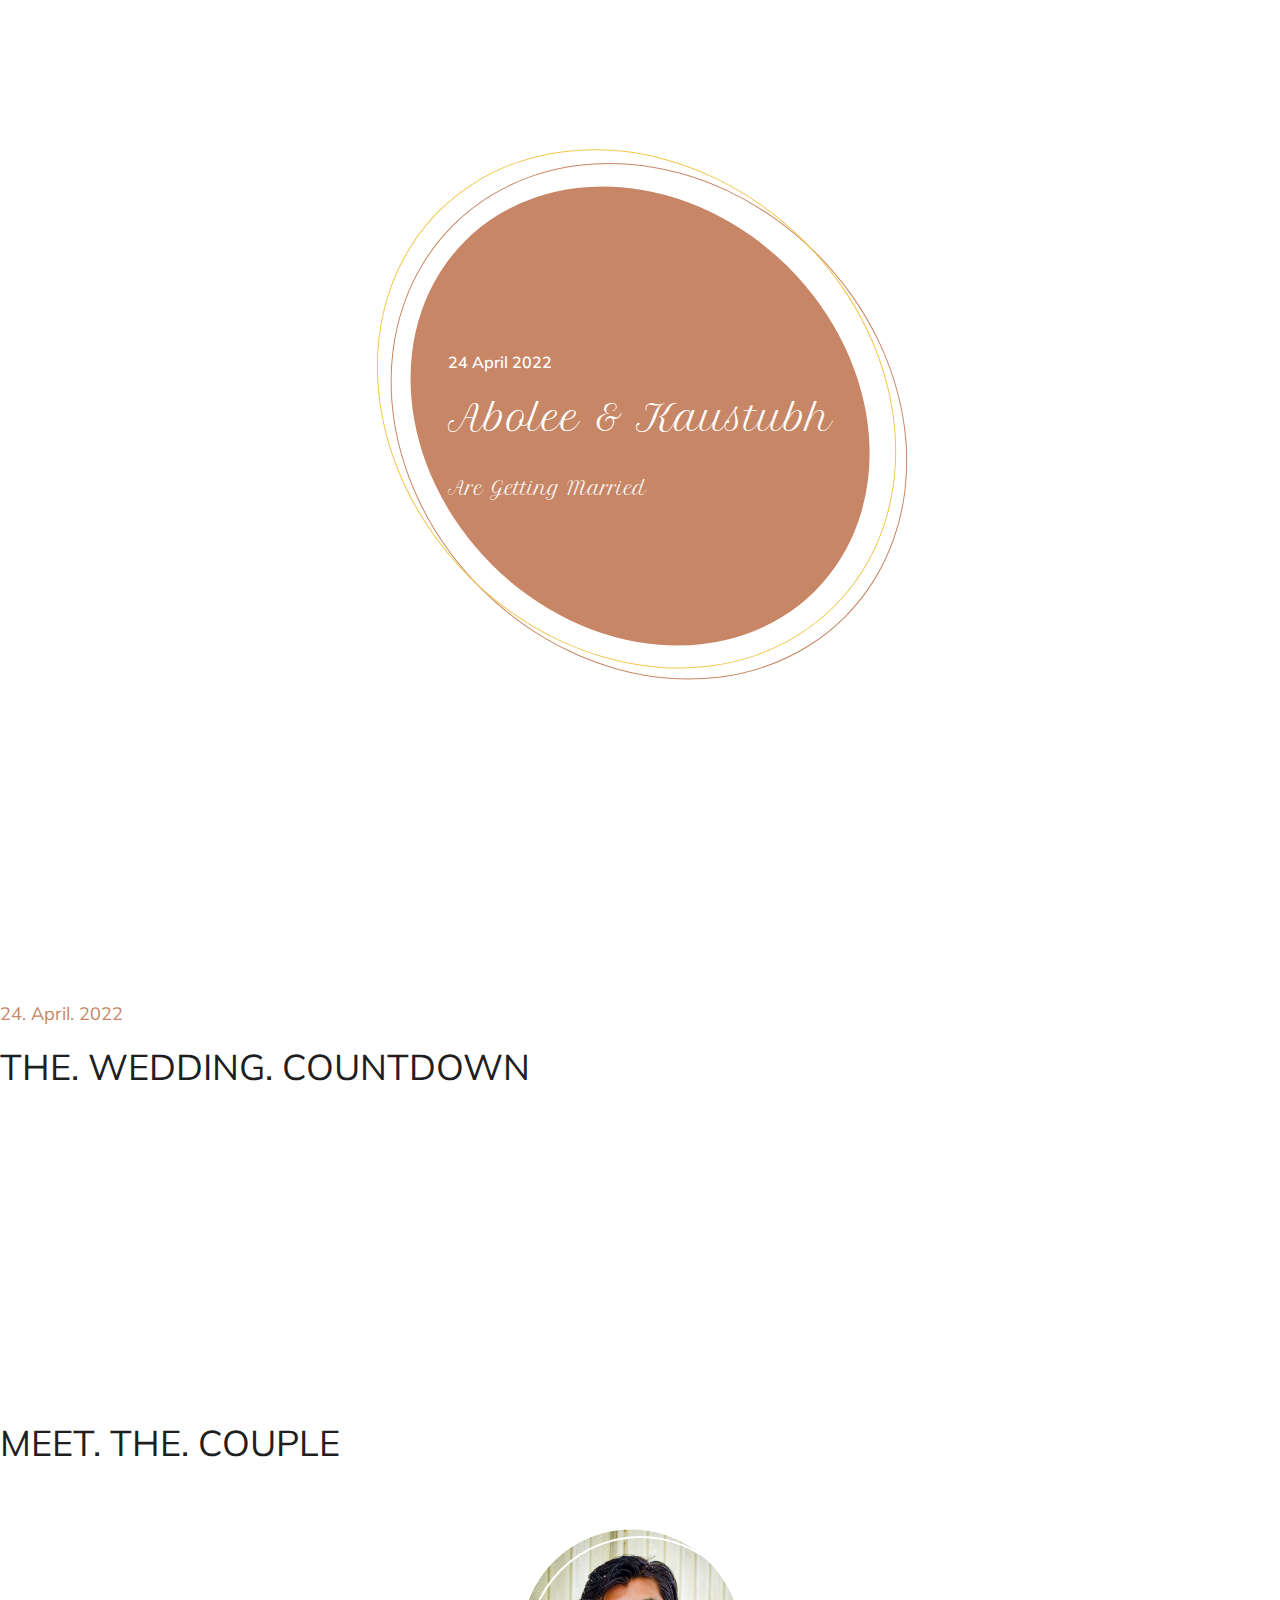
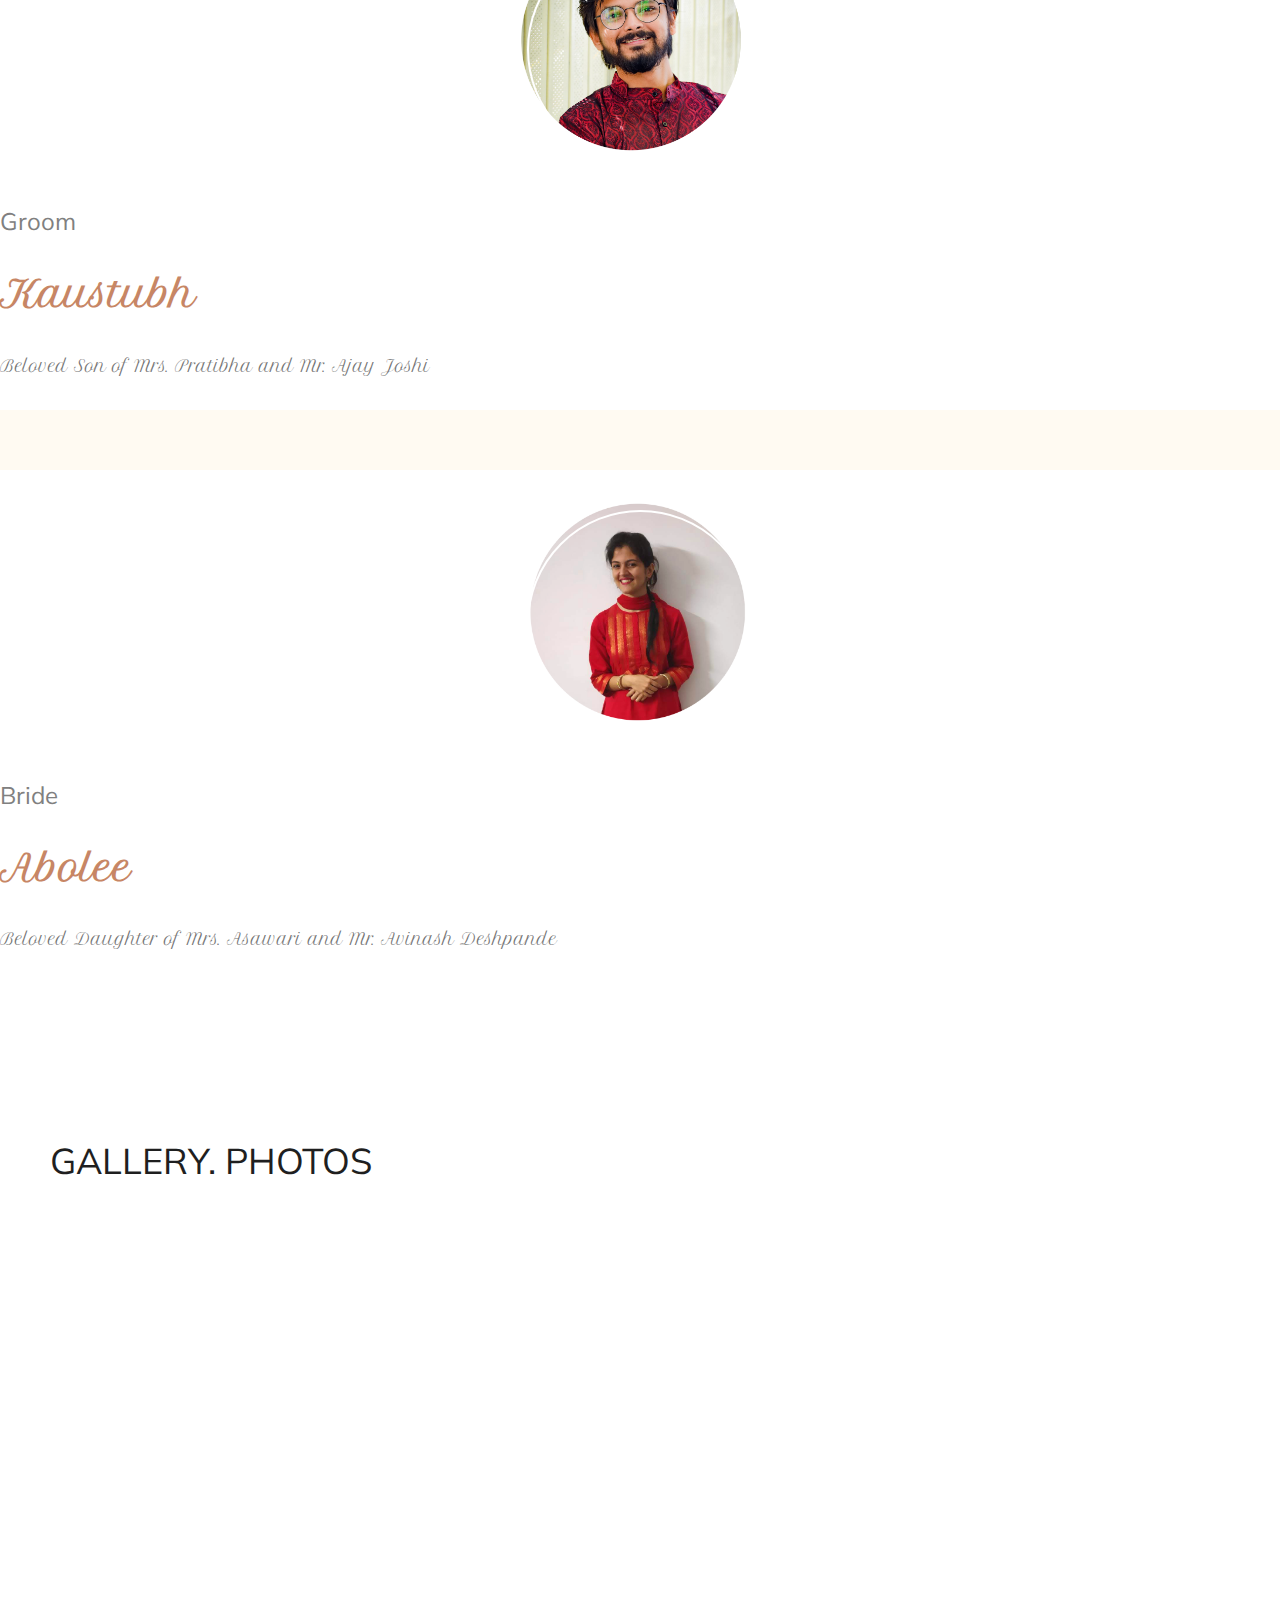
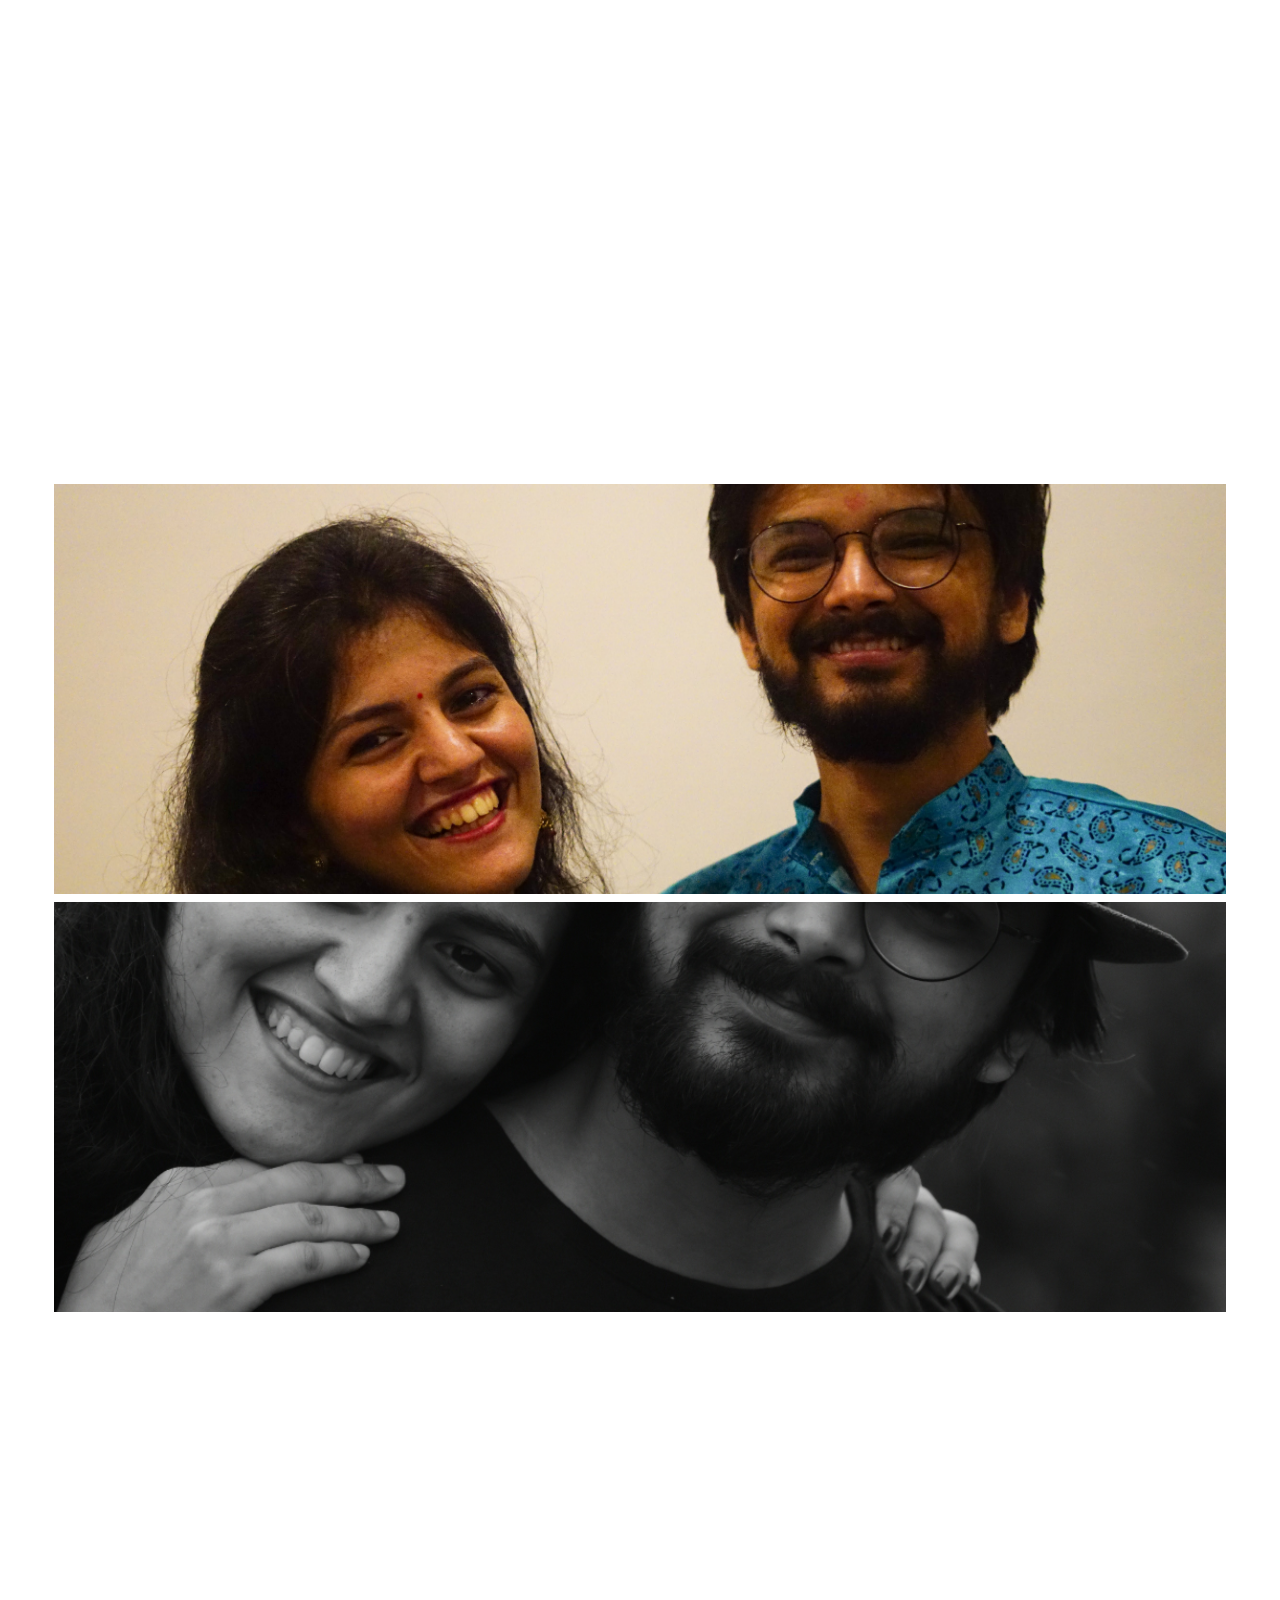
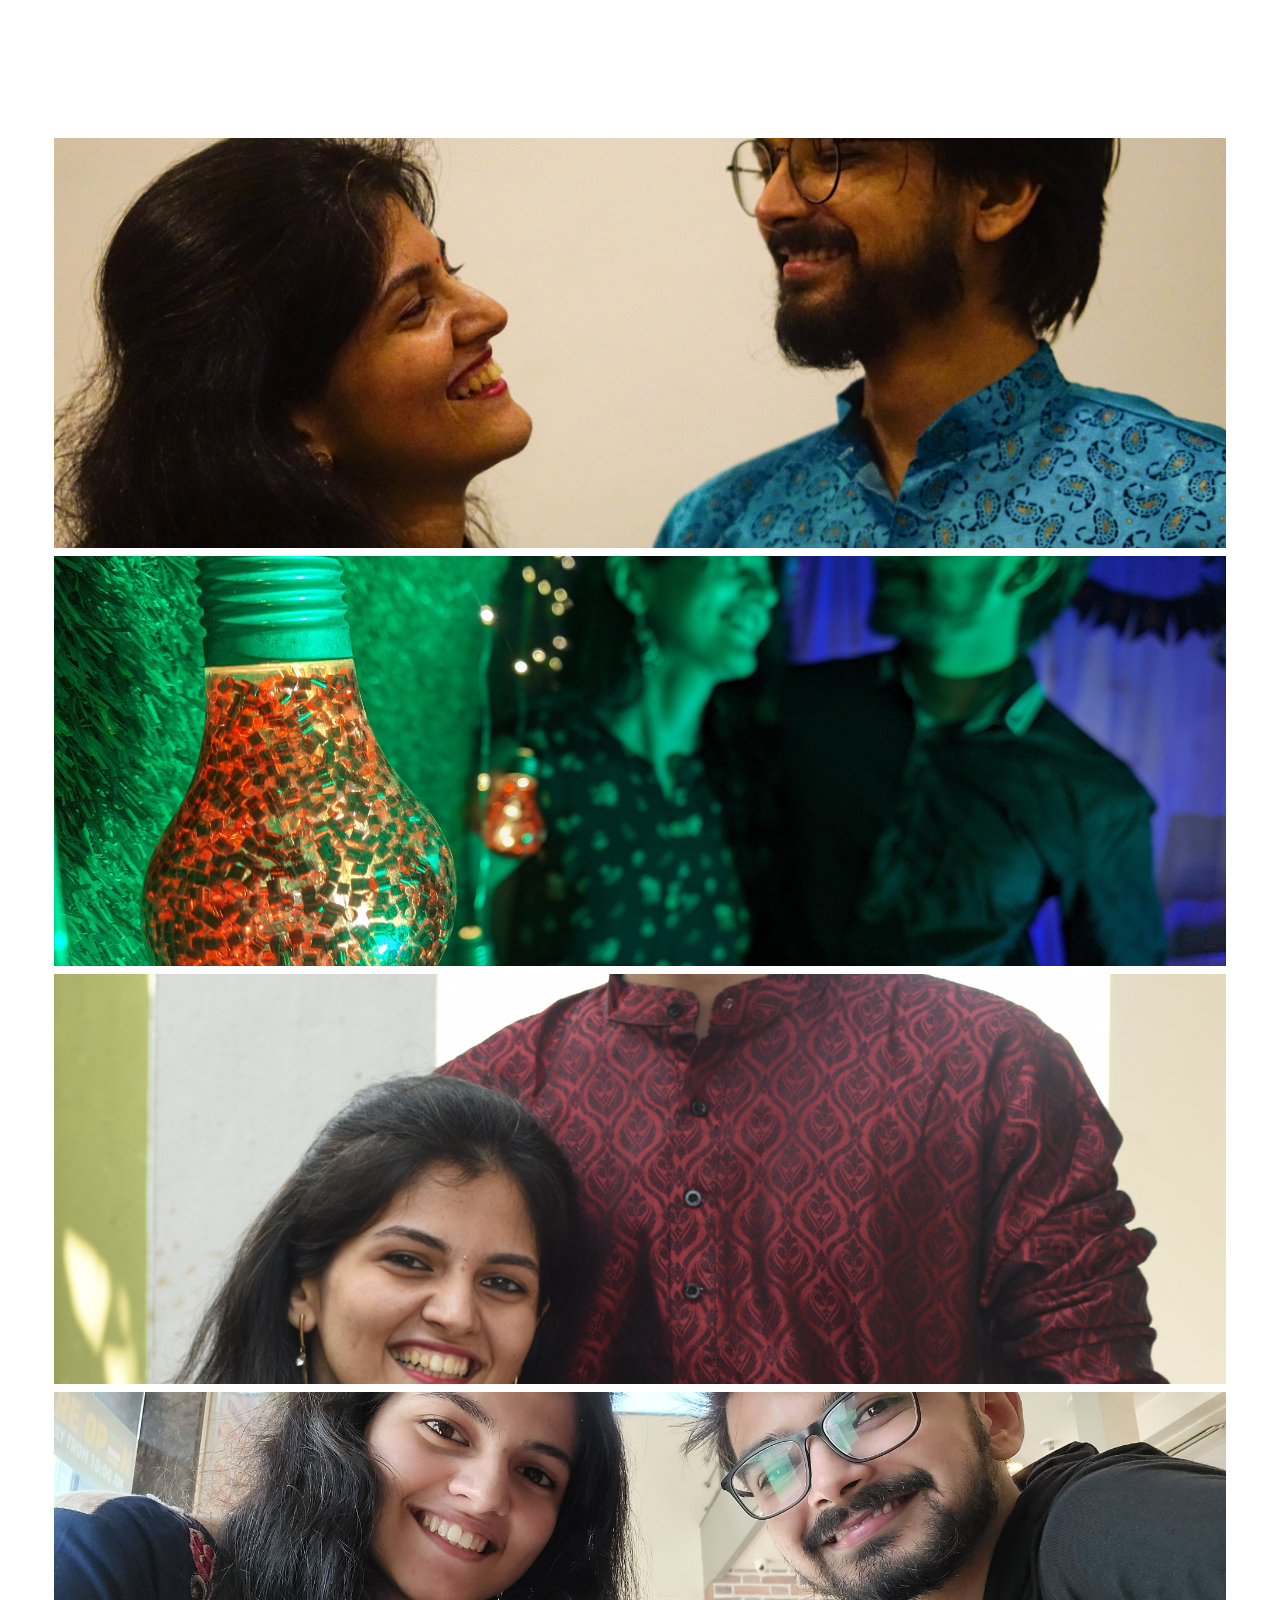
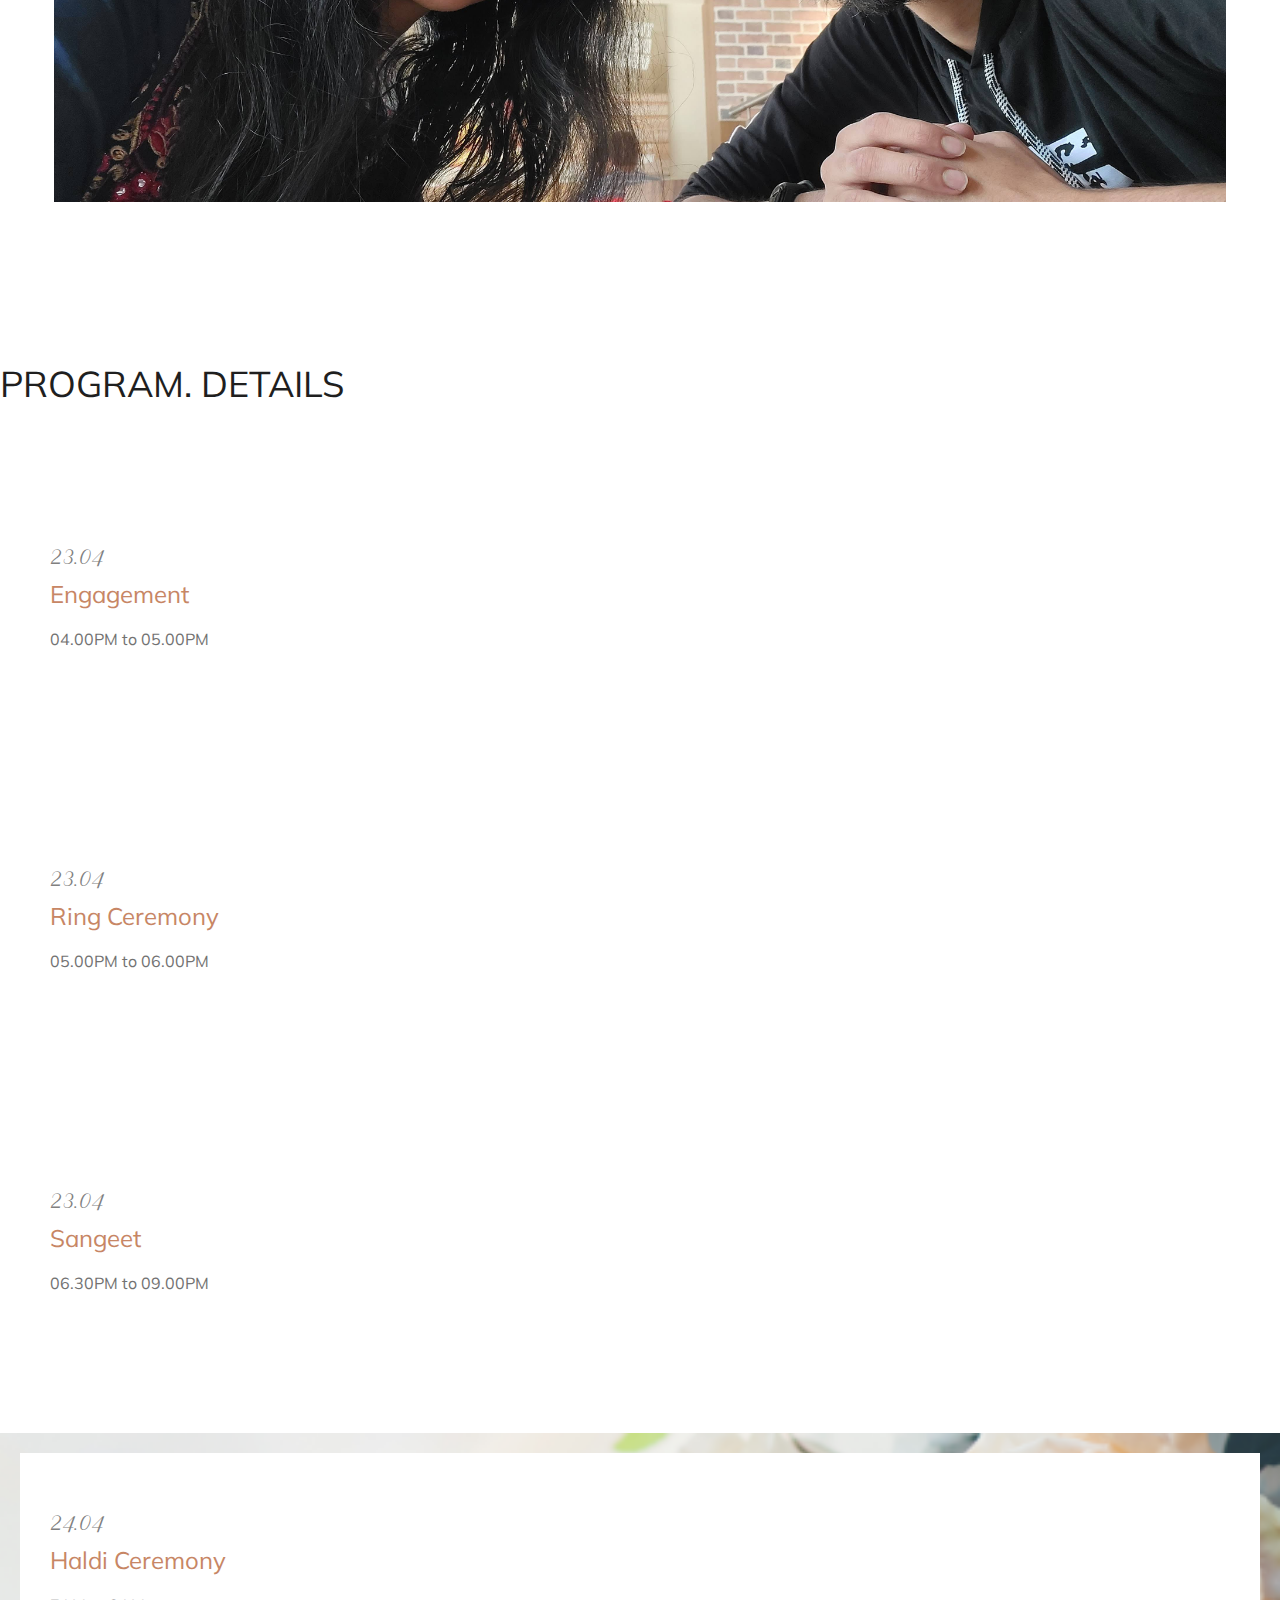
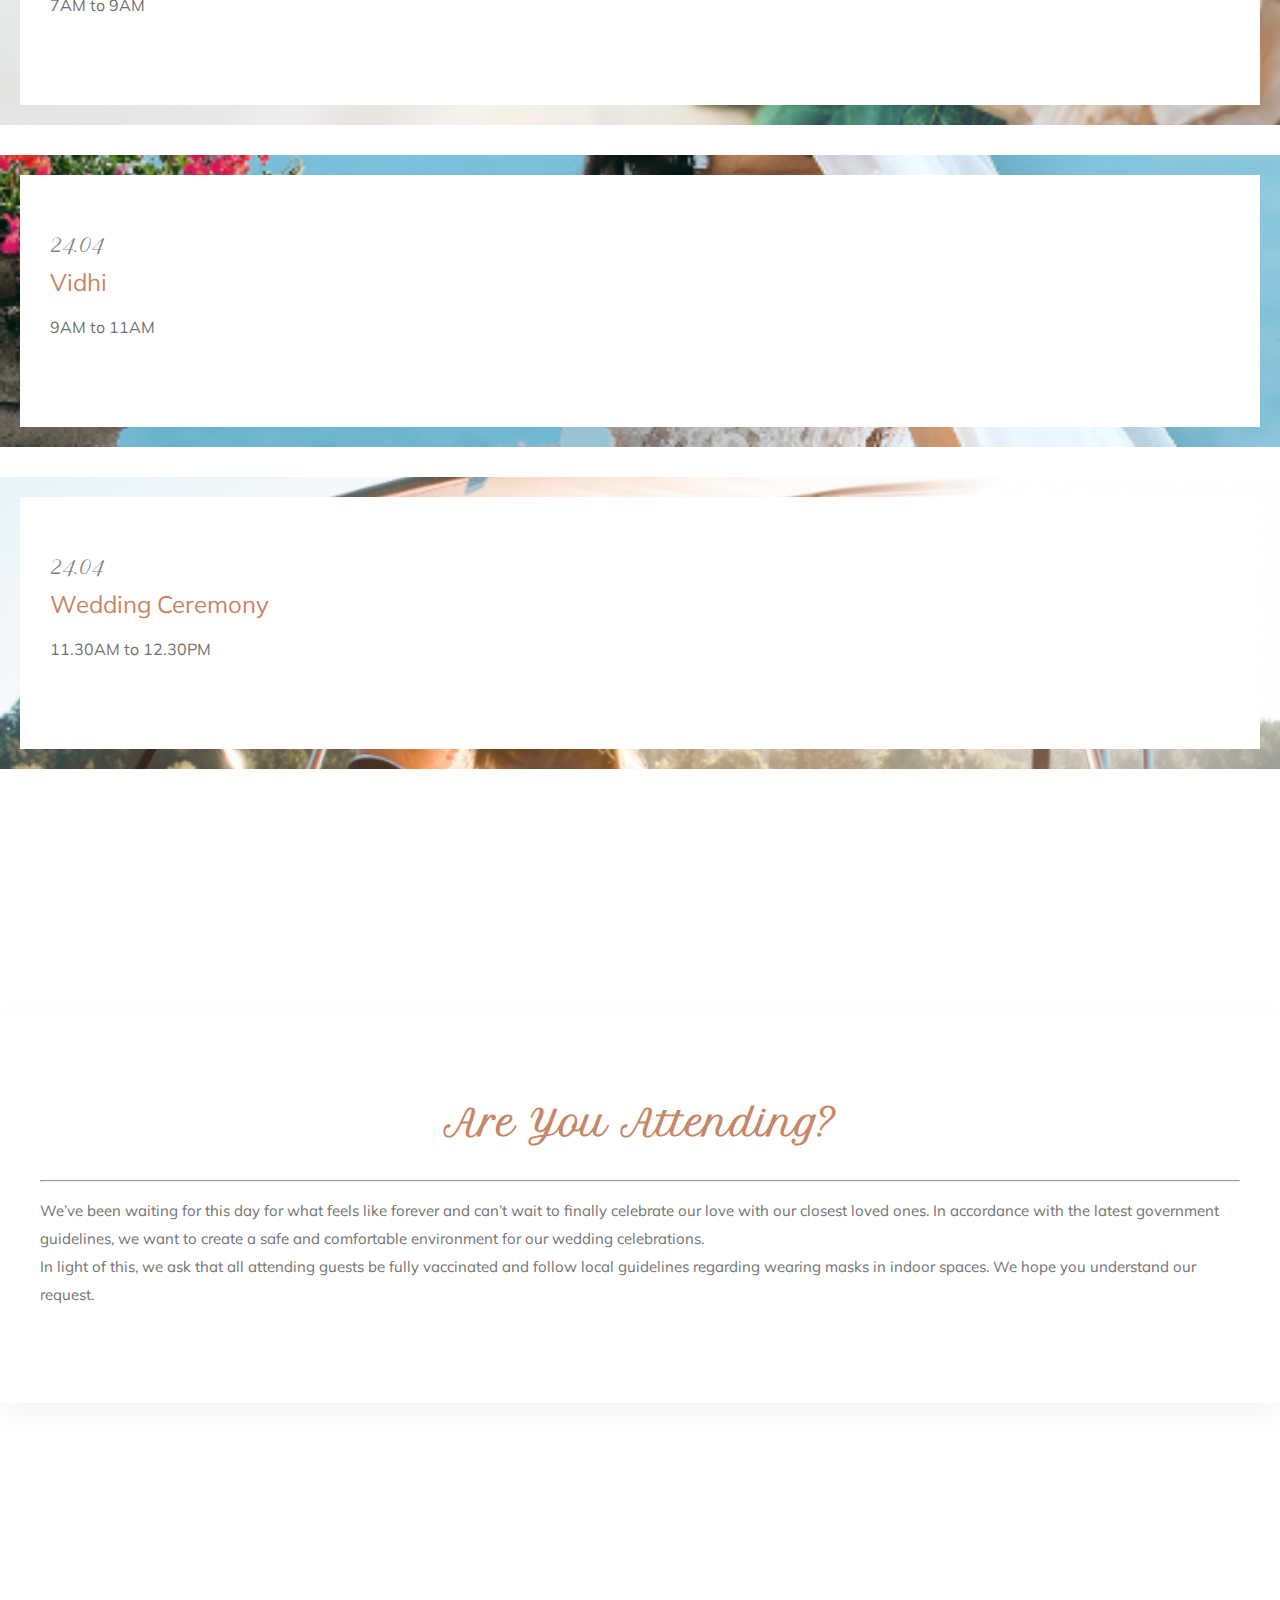
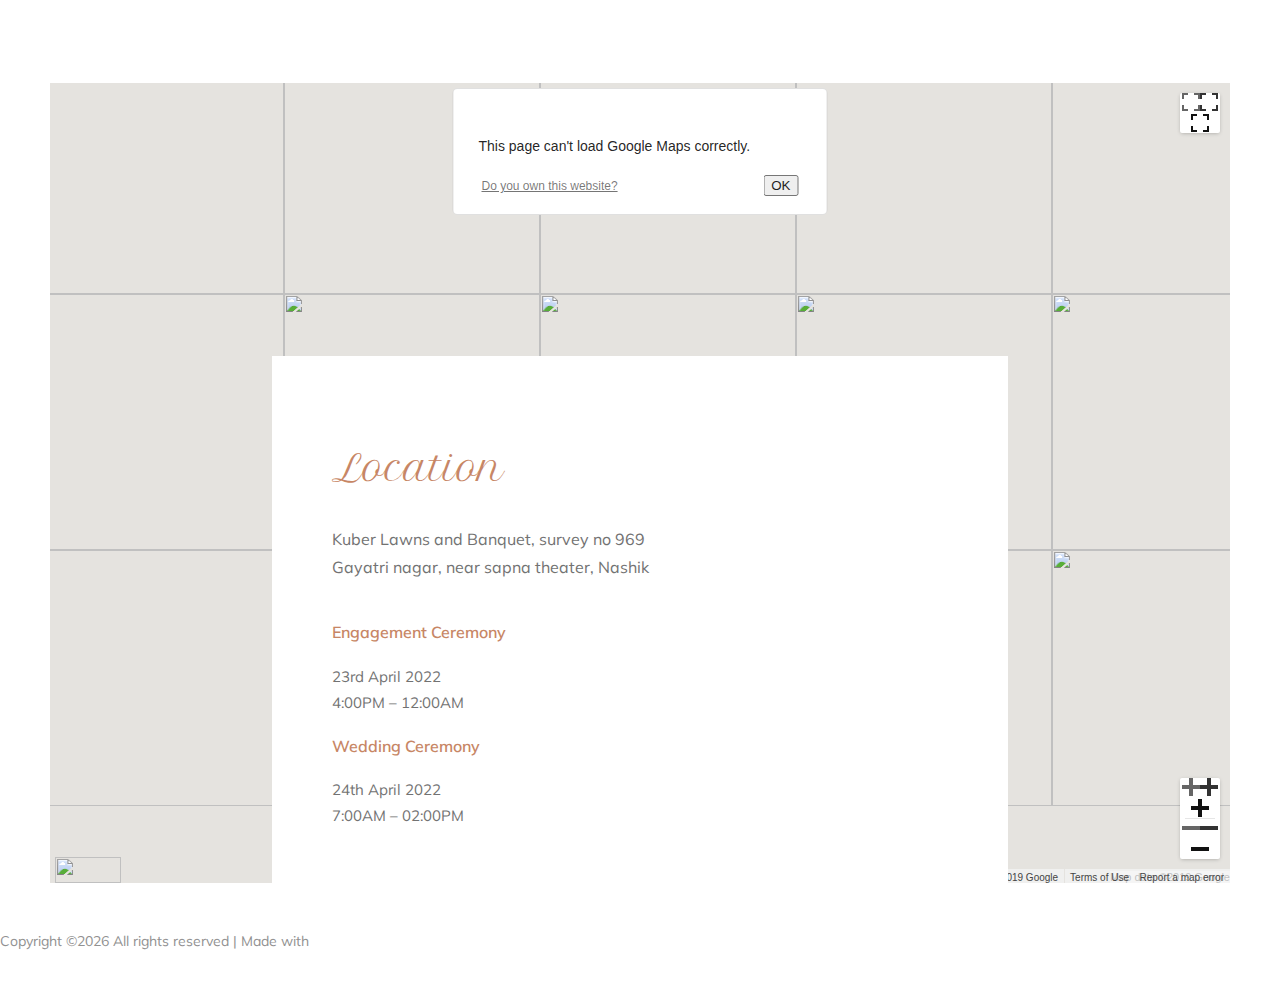
==== commit 0c358910: "small changes" ====
--- a/index.html
+++ b/index.html
@@ -37,16 +37,16 @@
 
         // e.g.
         window.onload = function () {
-        //     Particles.init({
-        //         selector: '#myCanvas',
-        //         color: '#db0d30',
-        //         connectParticles: 'false',
-        //         sizeVariations: '5'
-        //     });
+            //     Particles.init({
+            //         selector: '#myCanvas',
+            //         color: '#db0d30',
+            //         connectParticles: 'false',
+            //         sizeVariations: '5'
+            //     });
 
             Particles.init({
                 selector: '#myCanvas',
-                maxParticles: 450,
+                maxParticles: 400,
                 color: '#e02652',
                 connectParticles: false,
                 sizeVariations: '25',
@@ -54,14 +54,14 @@
                 responsive: [{
                     breakpoint: 768,
                     options: {
-                        maxParticles: 200,
+                        maxParticles: 100,
                         color: '#e02652',
                         connectParticles: false
                     }
                 }, {
                     breakpoint: 425,
                     options: {
-                        maxParticles: 100,
+                        maxParticles: 50,
                         connectParticles: true
                     }
                 }, {
@@ -221,7 +221,7 @@
                         </div>
                         <span>Groom</span>
                         <h3>Kaustubh</h3>
-                        <p>Beloved Son of Mrs. Pratibha Joshi and Mr. Ajay Joshi</p>
+                        <p>Beloved Son of Mrs. Pratibha and Mr. Ajay Joshi</p>
                         <div class="social_links">
                             <ul>
                                 <!-- <li><a href=""> <i class="fa fa-instagram"></i> </a></li> -->
@@ -258,7 +258,7 @@
                         </div>
                         <span>Bride</span>
                         <h3>Abolee</h3>
-                        <p>Beloved Daughter of Mrs. Asawari Deshpande and Mr. Avinash Deshpande </p>
+                        <p>Beloved Daughter of Mrs. Asawari and Mr. Avinash Deshpande </p>
                         <div class="social_links">
                             <ul>
                                 <!-- <li><a href="#"> <i class="fa fa-facebook"></i> </a></li>
@@ -335,11 +335,11 @@
                         </a>
                     </div>
                 </div>
-                <!-- <div class="col-xl-5 col-md-6 col-lg-6 grid-item">
+                <div class="col-xl-5 col-md-6 col-lg-6 grid-item">
                     <div class="single_gallery gallery_imag_9">
                         <a class="popup-image" href="img/gallery/9.png"></a>
                     </div>
-                </div> -->
+                </div>
             </div>
             <!-- <div class="grid row">
                 <div class="single_image grid-item">
@@ -466,7 +466,16 @@
                                     <div class="popup_inner">
                                         <div class="form_heading text-center">
                                             <h3>Are You Attending?</h3>
-                                            <p>Join us on Social Media</p>
+                                            <hr>
+                                            <p>We’ve been waiting for this day for what feels like forever and can’t
+                                                wait to finally celebrate our love with our closest loved ones. In
+                                                accordance with the latest government guidelines, we want to create a
+                                                safe and comfortable environment for our wedding celebrations.
+                                                <br>
+                                                In light of this, we ask that all attending guests be fully vaccinated
+                                                and follow local guidelines regarding wearing masks in indoor spaces. 
+                                                We hope you understand our request.
+                                                </p>
                                         </div>
                                         <!-- <form action="#">
                                             <div class="row">
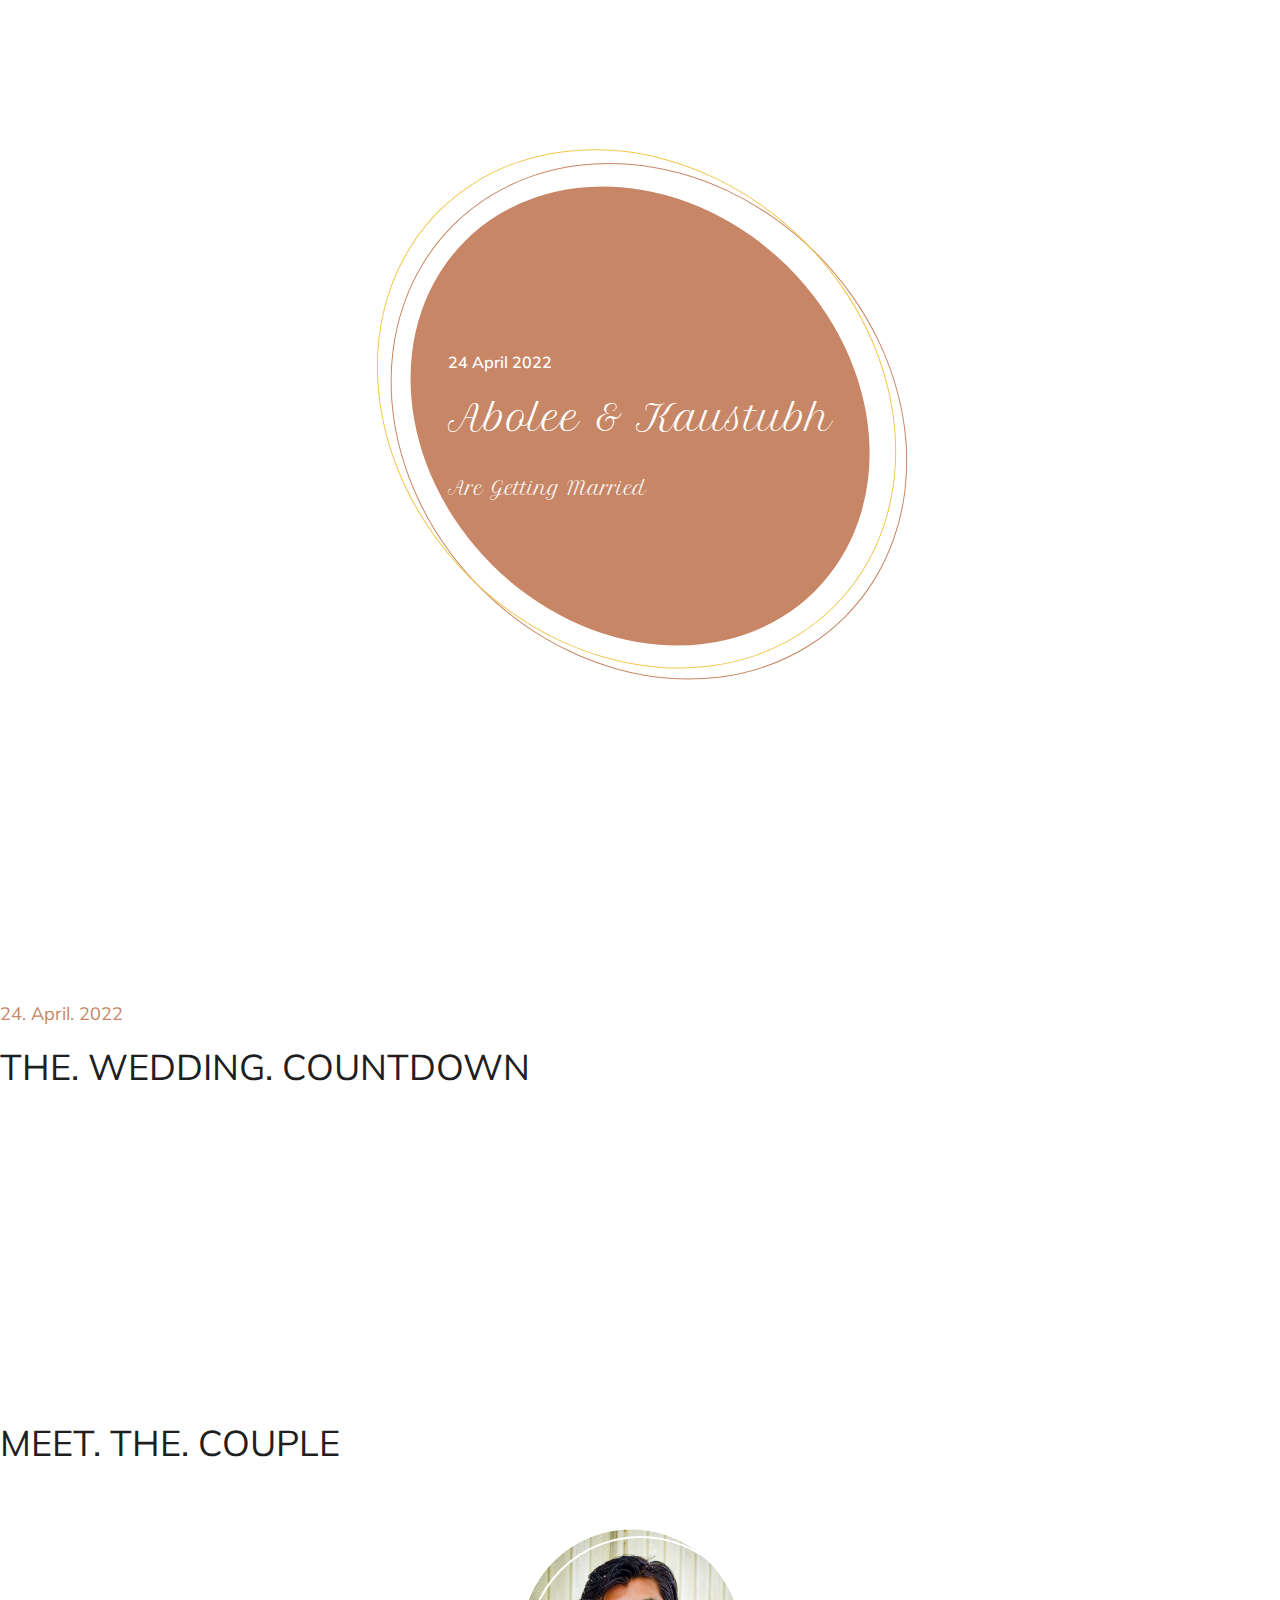
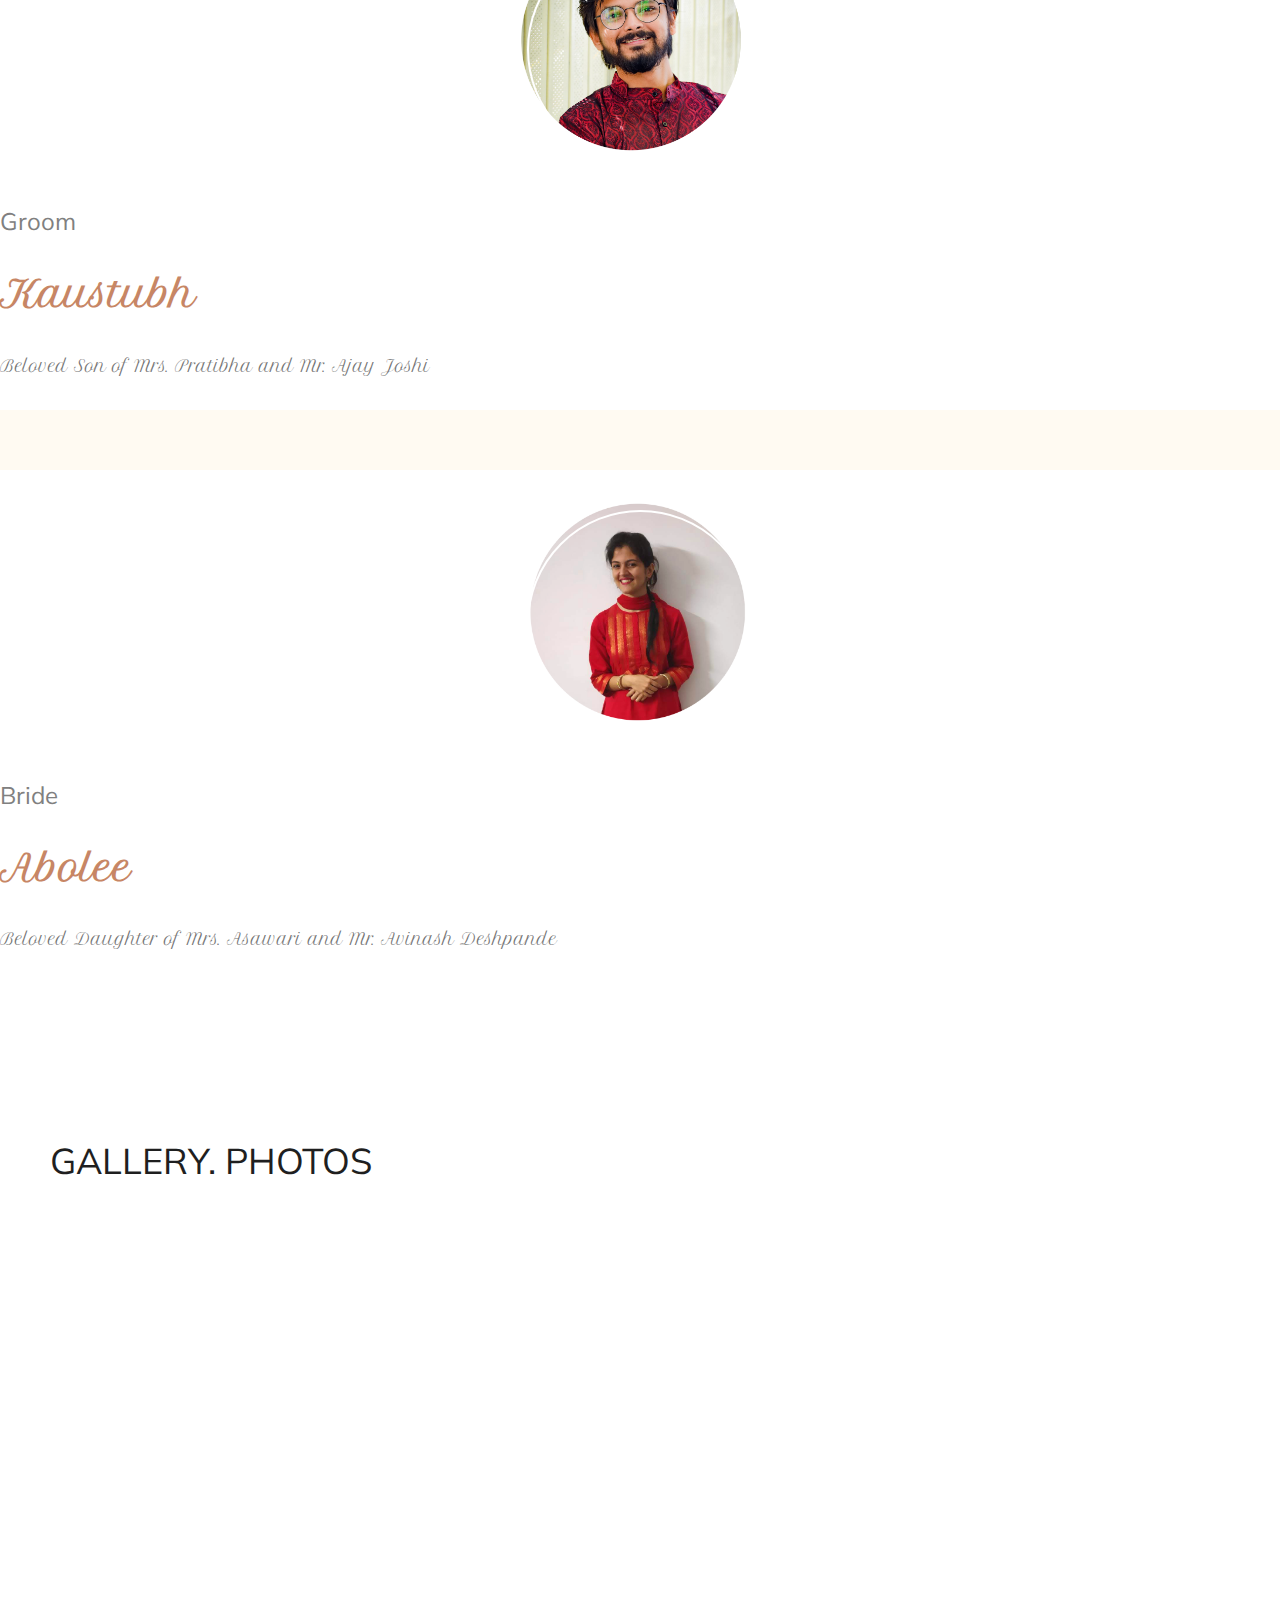
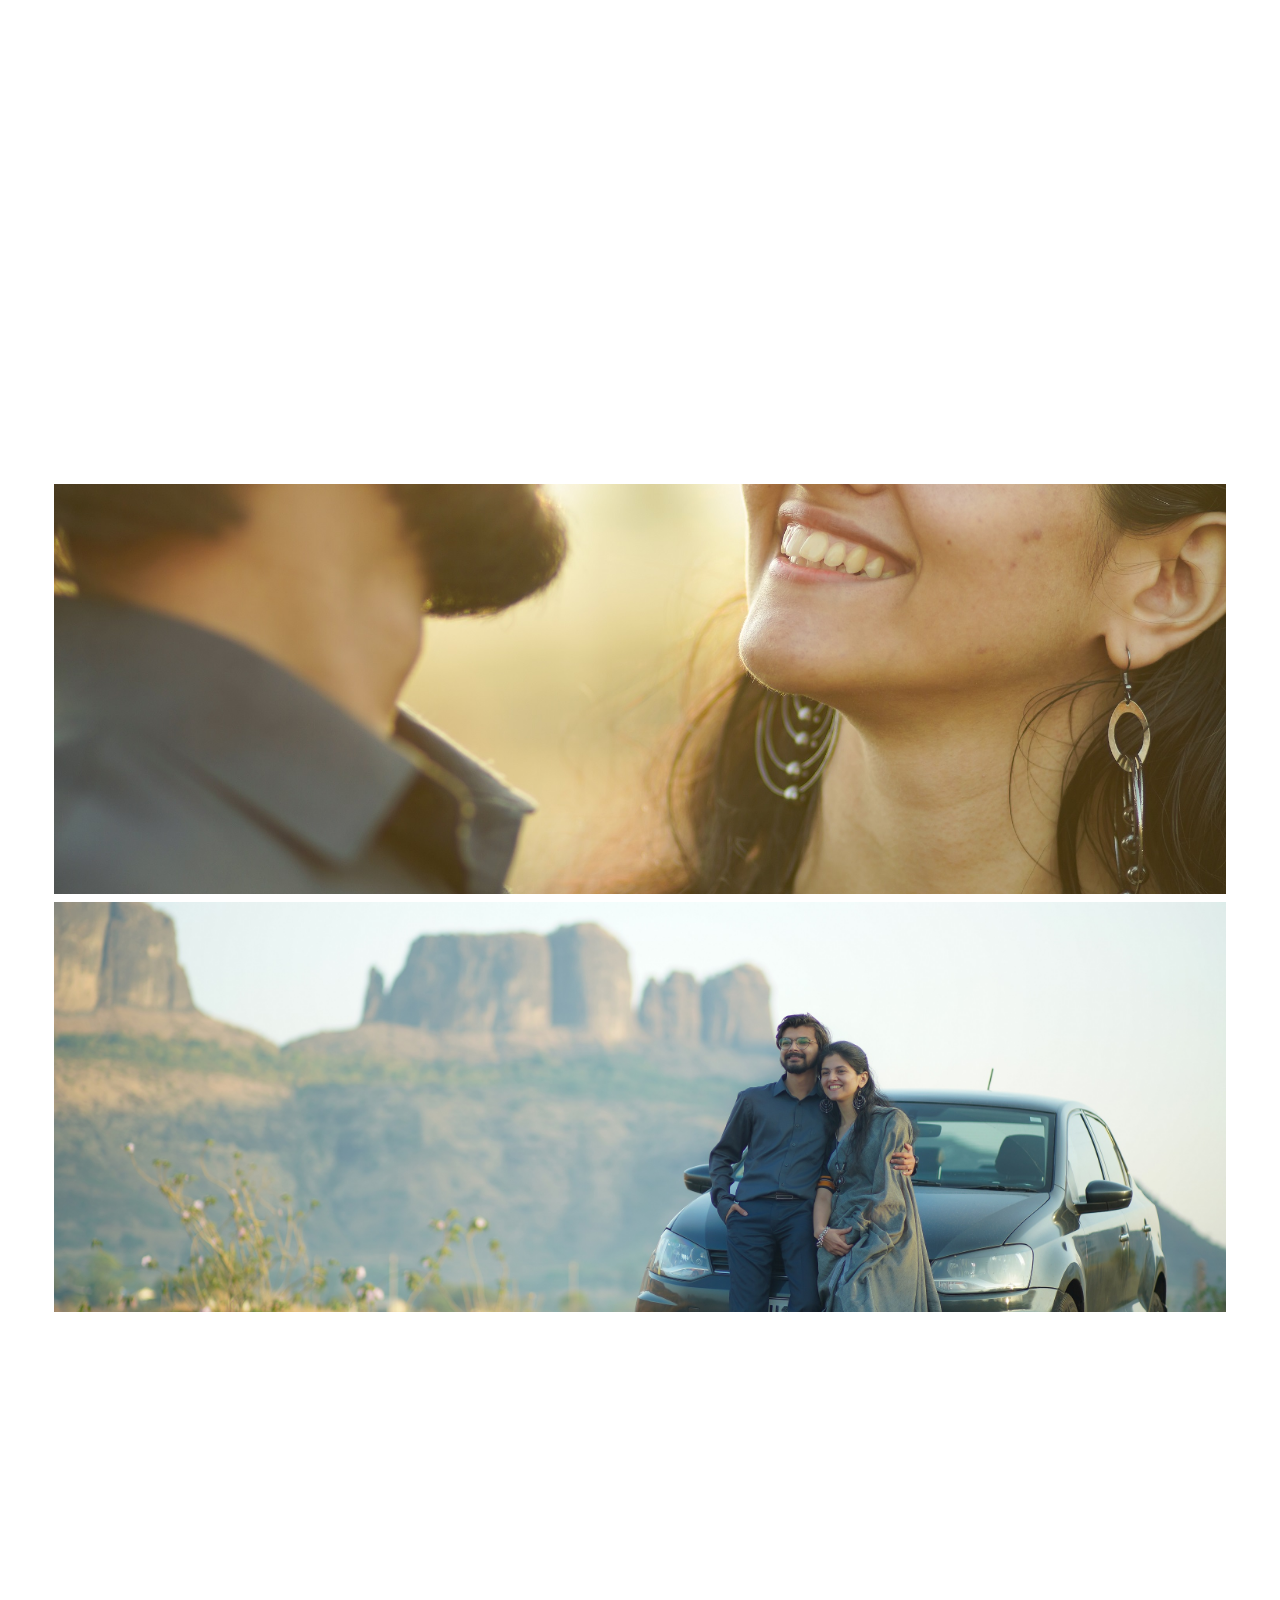
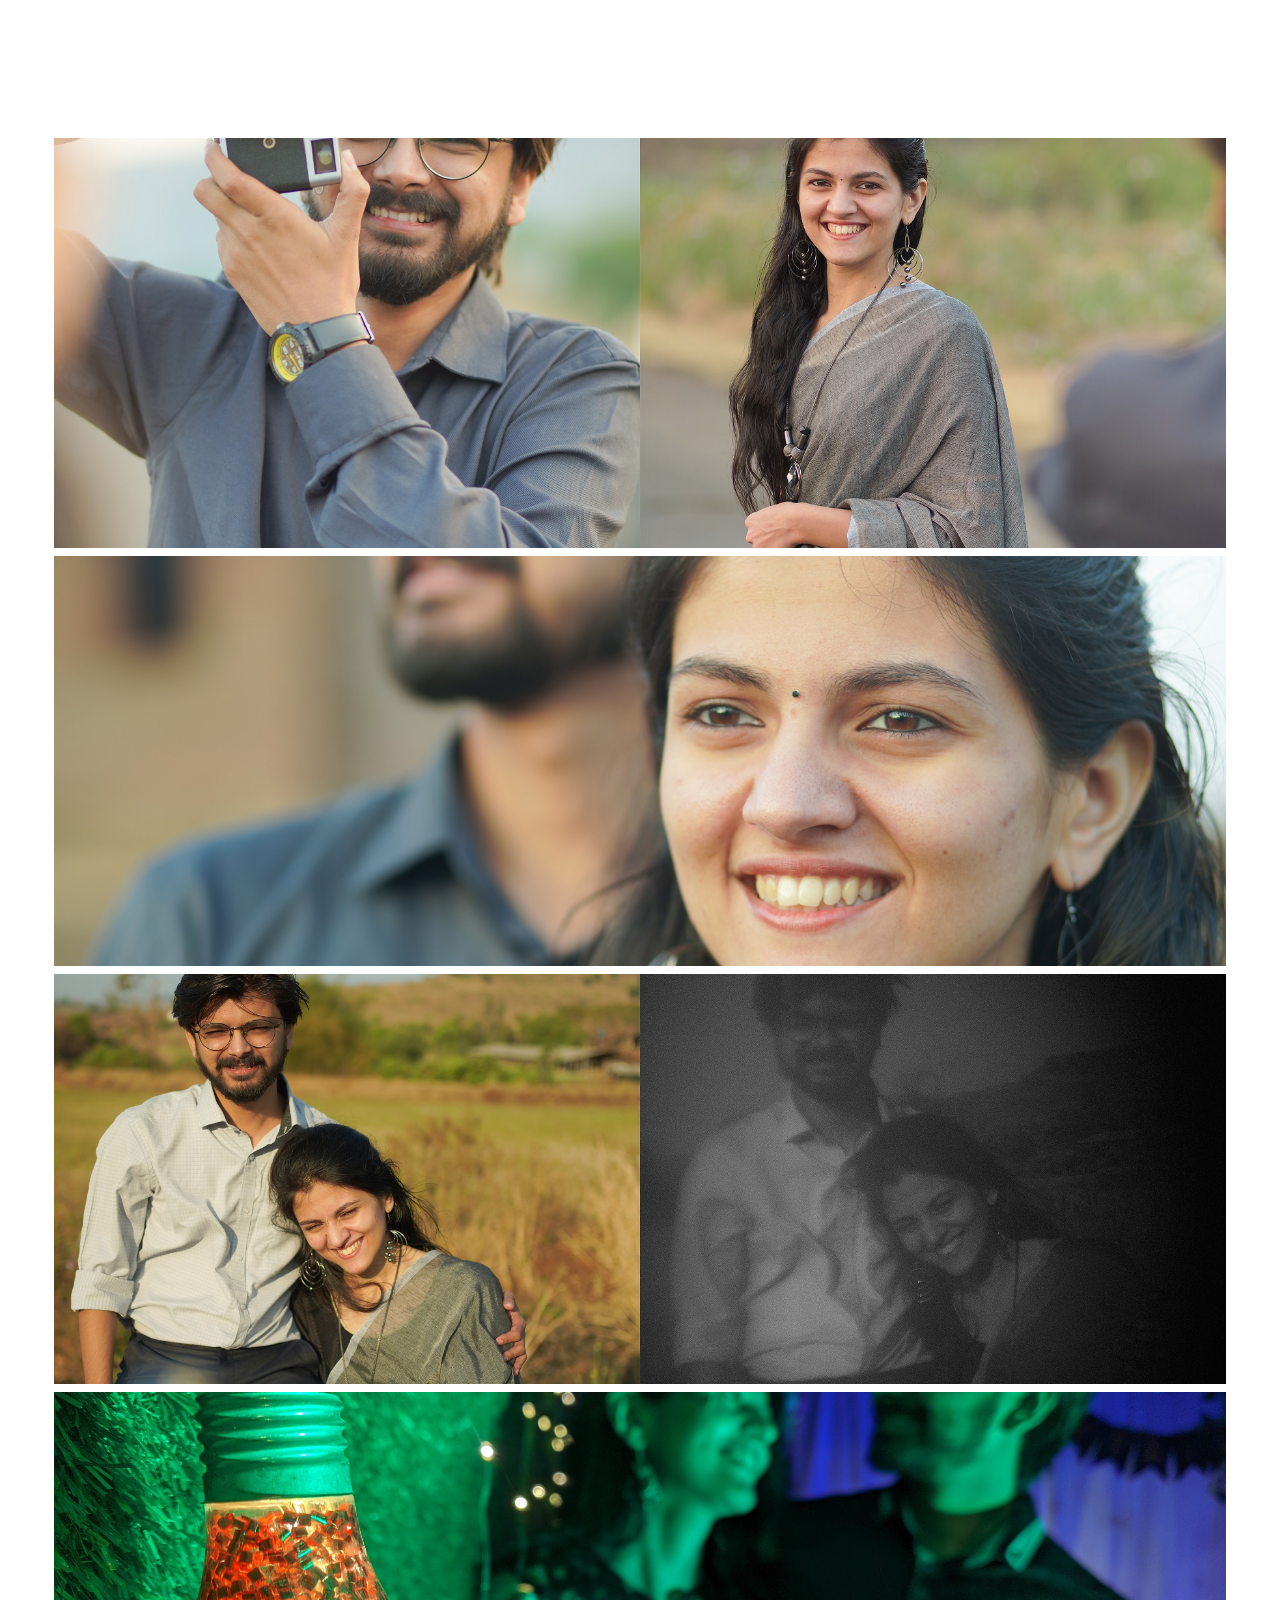
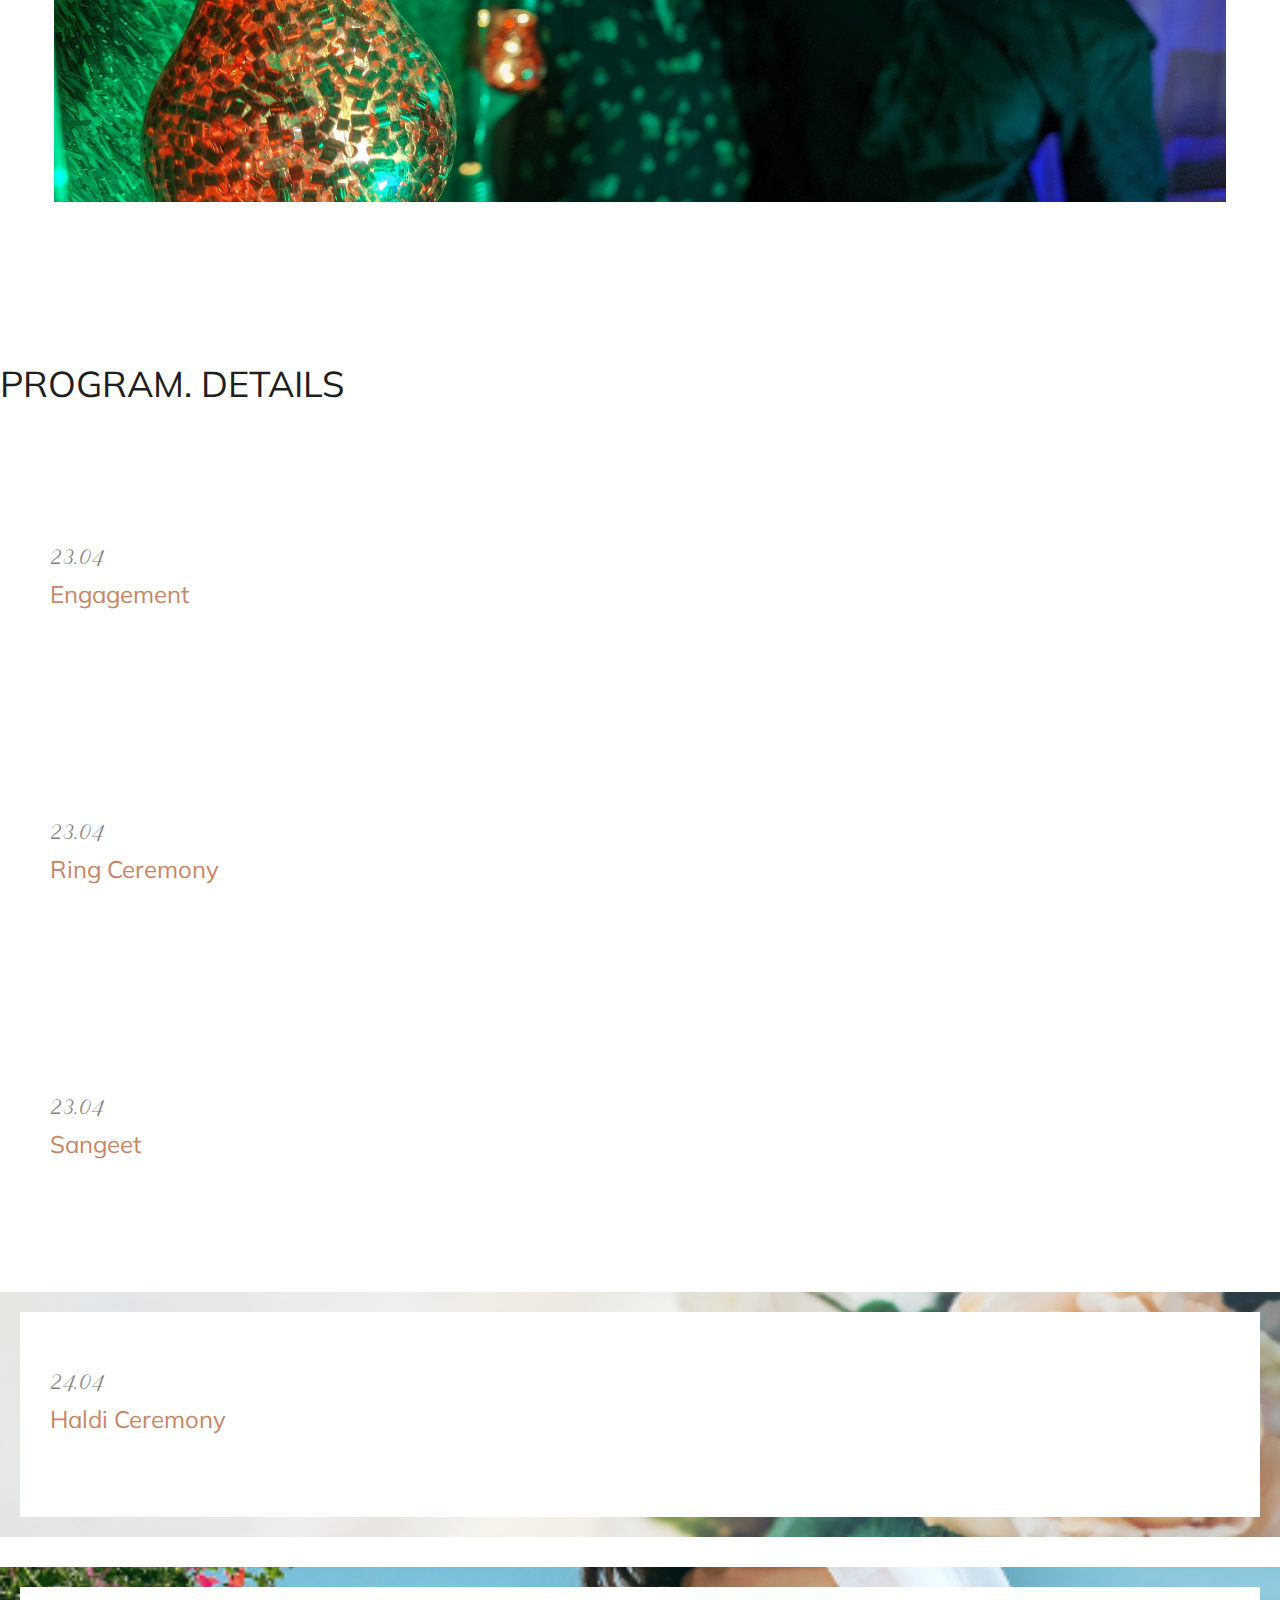
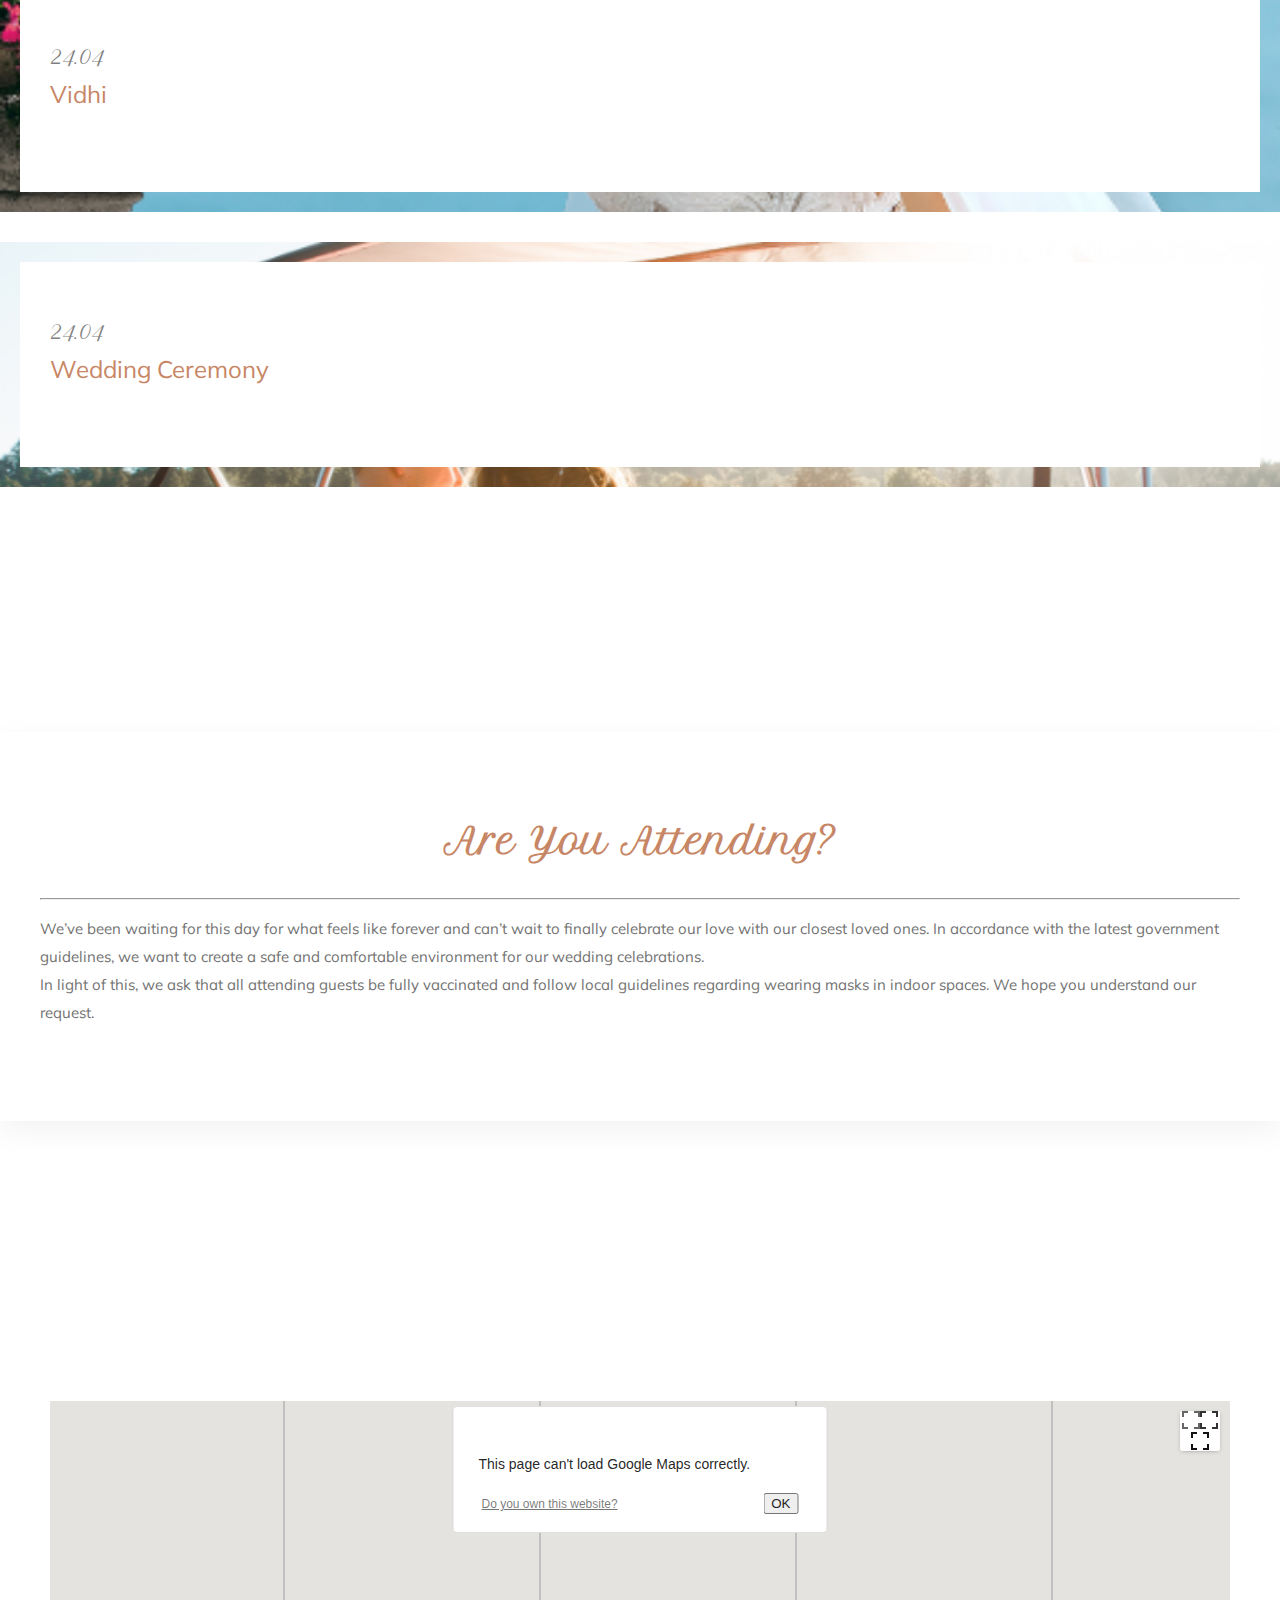
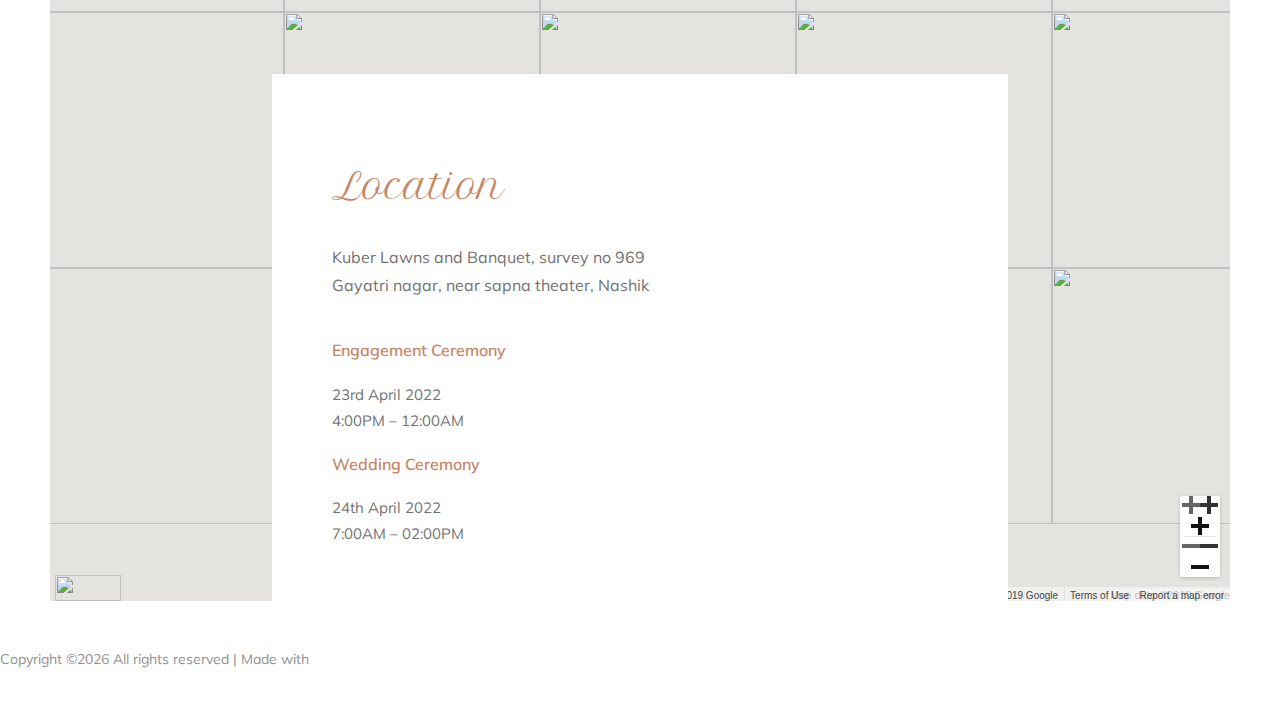
==== commit d4e0d07a: "small changes" ====
--- a/index.html
+++ b/index.html
@@ -375,7 +375,7 @@
                                 23.04
                             </span>
                             <h3>Engagement</h3>
-                            <p> 04.00PM to 05.00PM </p>
+                            <!-- <p> 04.00PM to 05.00PM </p> -->
                             <img src="img/program_details/ornaments.png" alt="">
                         </div>
                     </div>
@@ -387,7 +387,7 @@
                                 23.04
                             </span>
                             <h3>Ring Ceremony</h3>
-                            <p> 05.00PM to 06.00PM </p>
+                            <!-- <p> 05.00PM to 06.00PM </p> -->
                             <img src="img/program_details/ornaments.png" alt="">
                         </div>
                     </div>
@@ -399,7 +399,7 @@
                                 23.04
                             </span>
                             <h3>Sangeet</h3>
-                            <p> 06.30PM to 09.00PM </p>
+                            <!-- <p> 06.30PM to 09.00PM </p> -->
                             <img src="img/program_details/ornaments.png" alt="">
                         </div>
                     </div>
@@ -414,7 +414,7 @@
                                 24.04
                             </span>
                             <h3>Haldi Ceremony</h3>
-                            <p> 7AM to 9AM </p>
+                            <!-- <p> 7AM to 9AM </p> -->
                             <img src="img/program_details/ornaments.png" alt="">
                         </div>
                     </div>
@@ -426,7 +426,7 @@
                                 24.04
                             </span>
                             <h3>Vidhi</h3>
-                            <p> 9AM to 11AM </p>
+                            <!-- <p> 9AM to 11AM </p> -->
                             <img src="img/program_details/ornaments.png" alt="">
                         </div>
                     </div>
@@ -438,7 +438,7 @@
                                 24.04
                             </span>
                             <h3>Wedding Ceremony</h3>
-                            <p> 11.30AM to 12.30PM </p>
+                            <!-- <p> 11.30AM to 12.30PM </p> -->
                             <img src="img/program_details/ornaments.png" alt="">
                         </div>
                     </div>
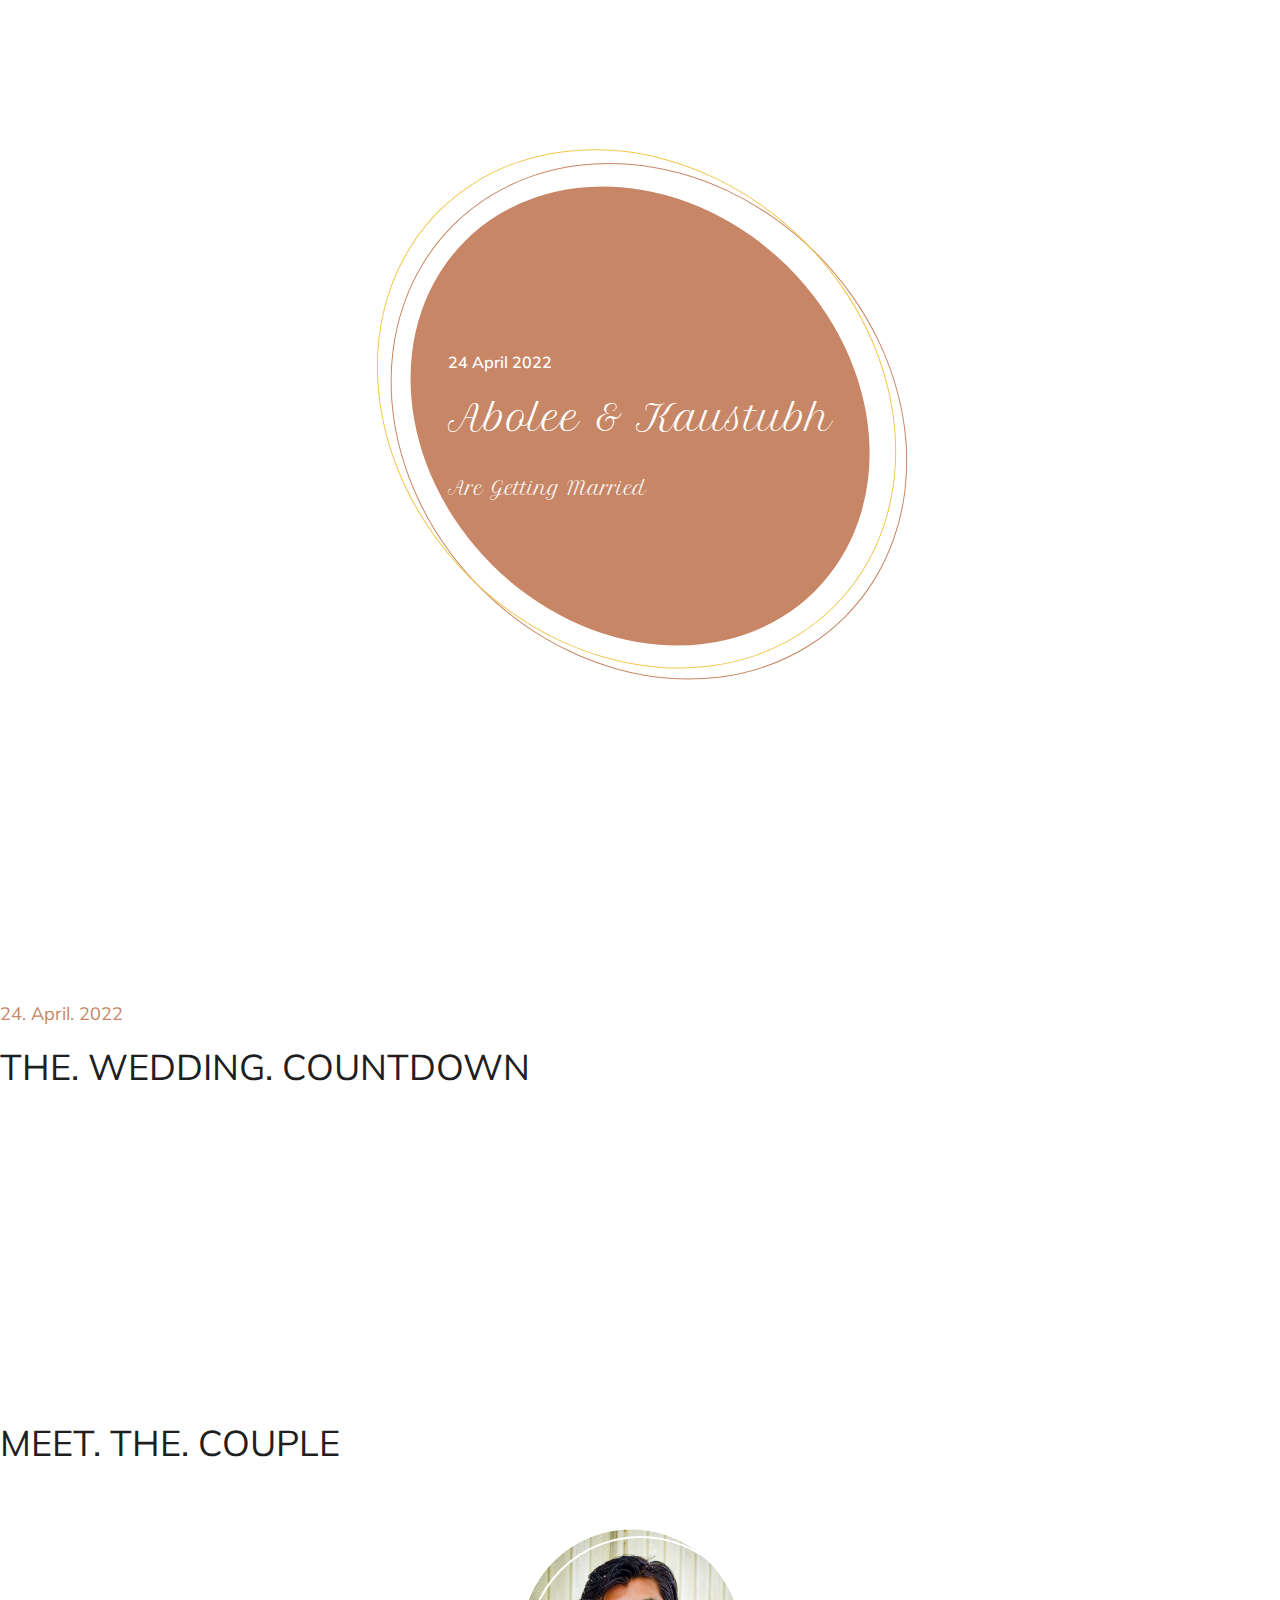
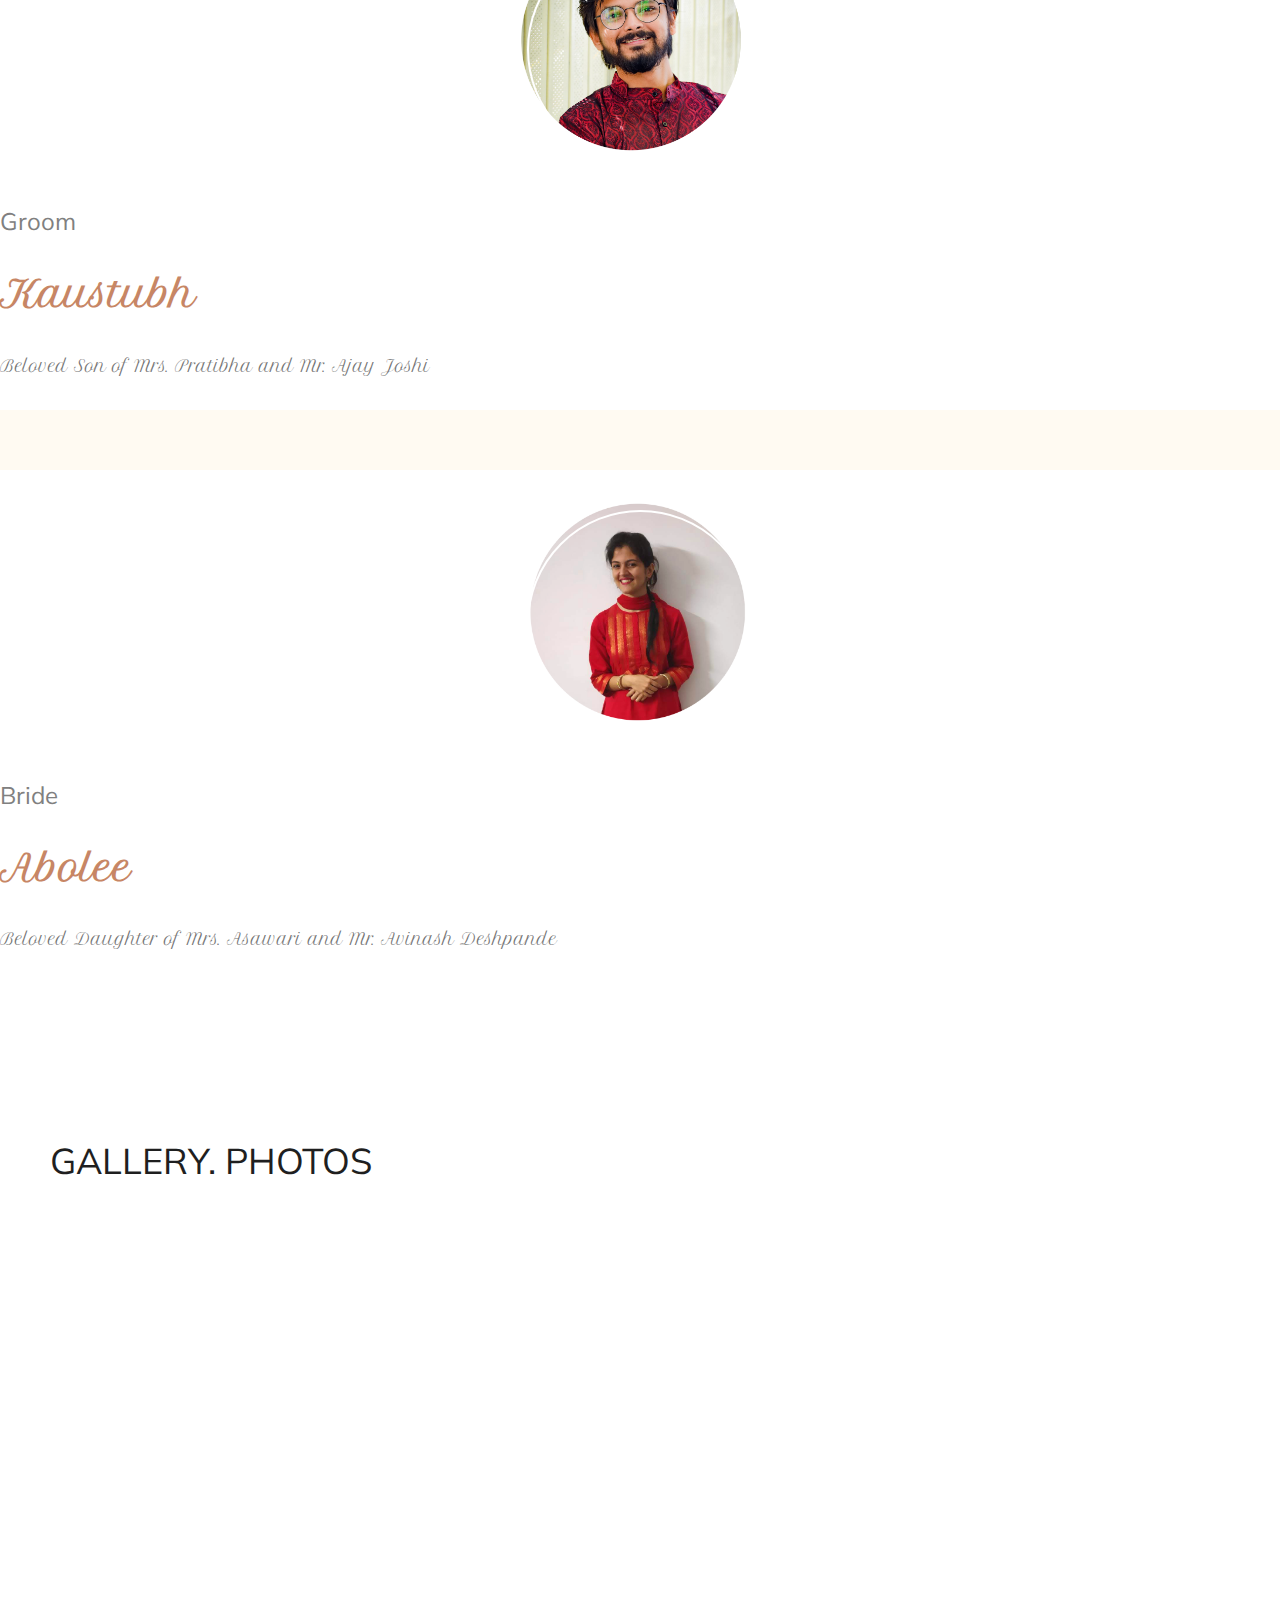
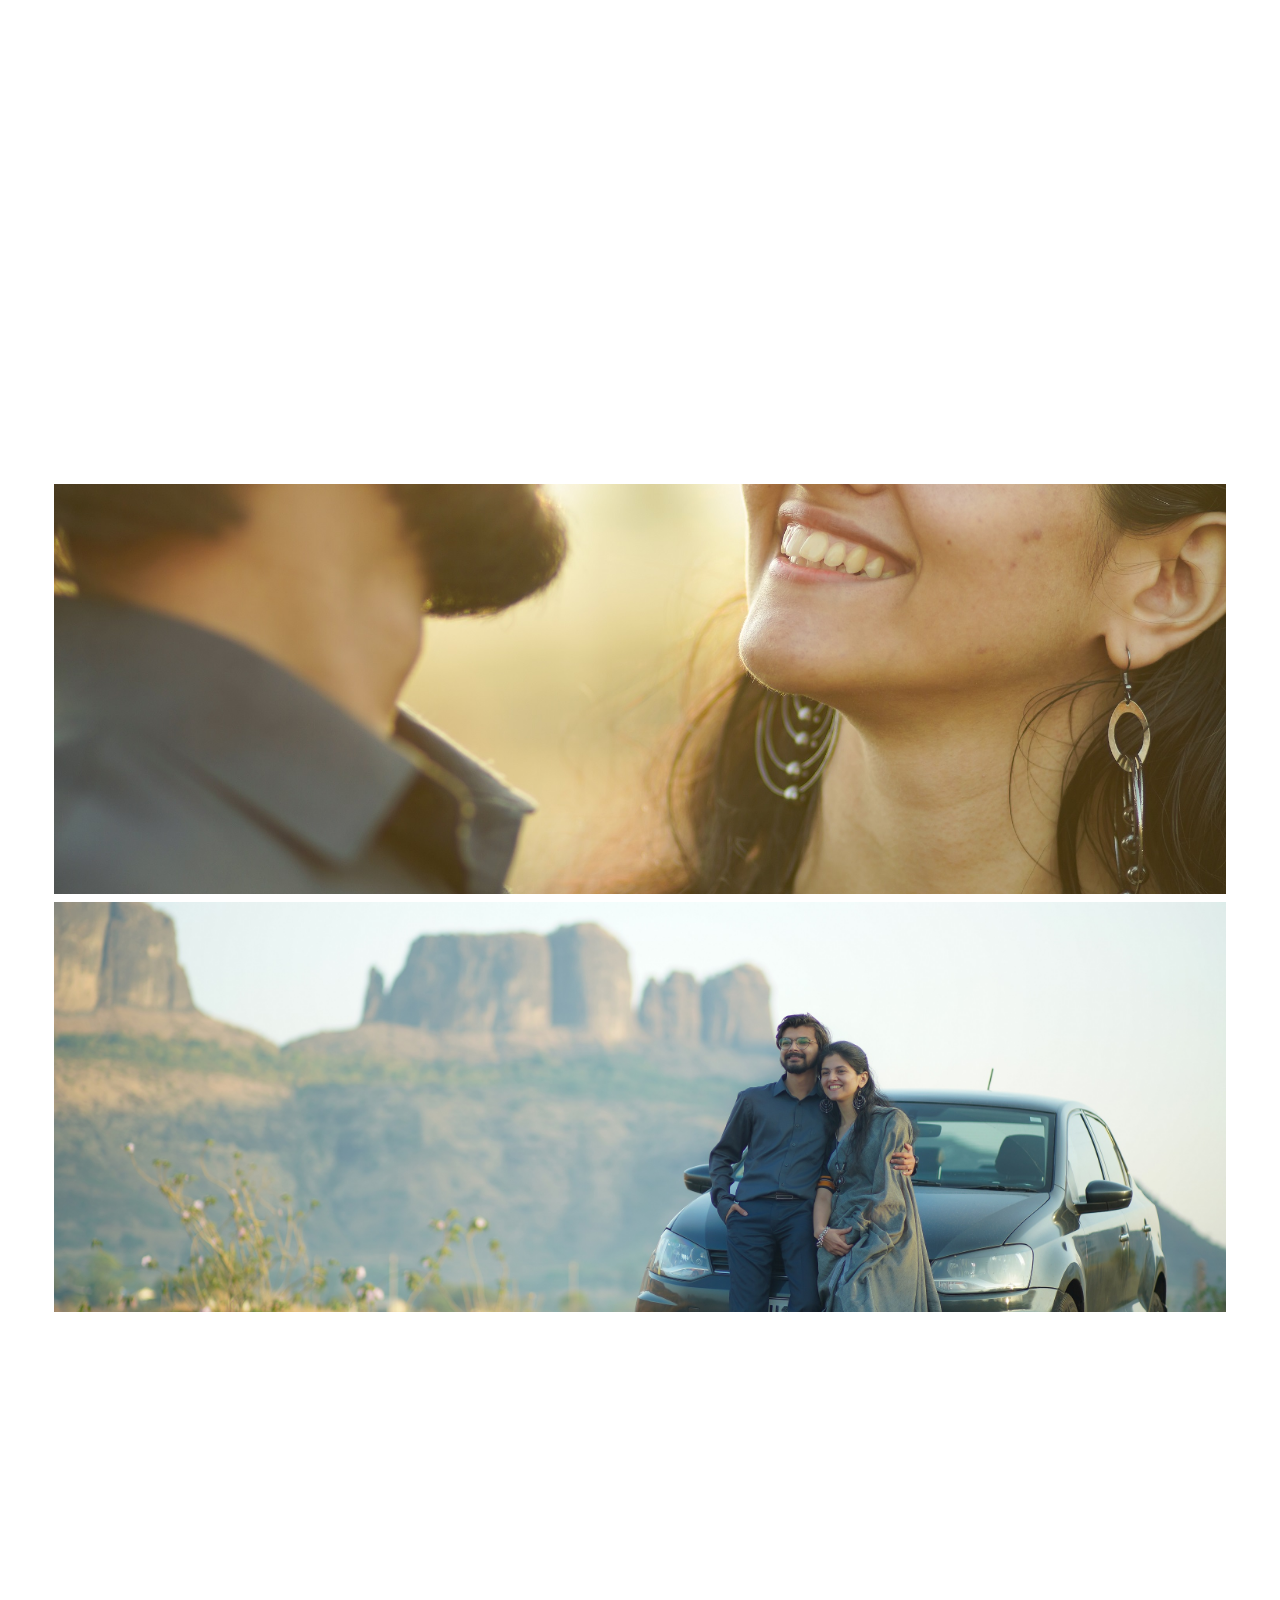
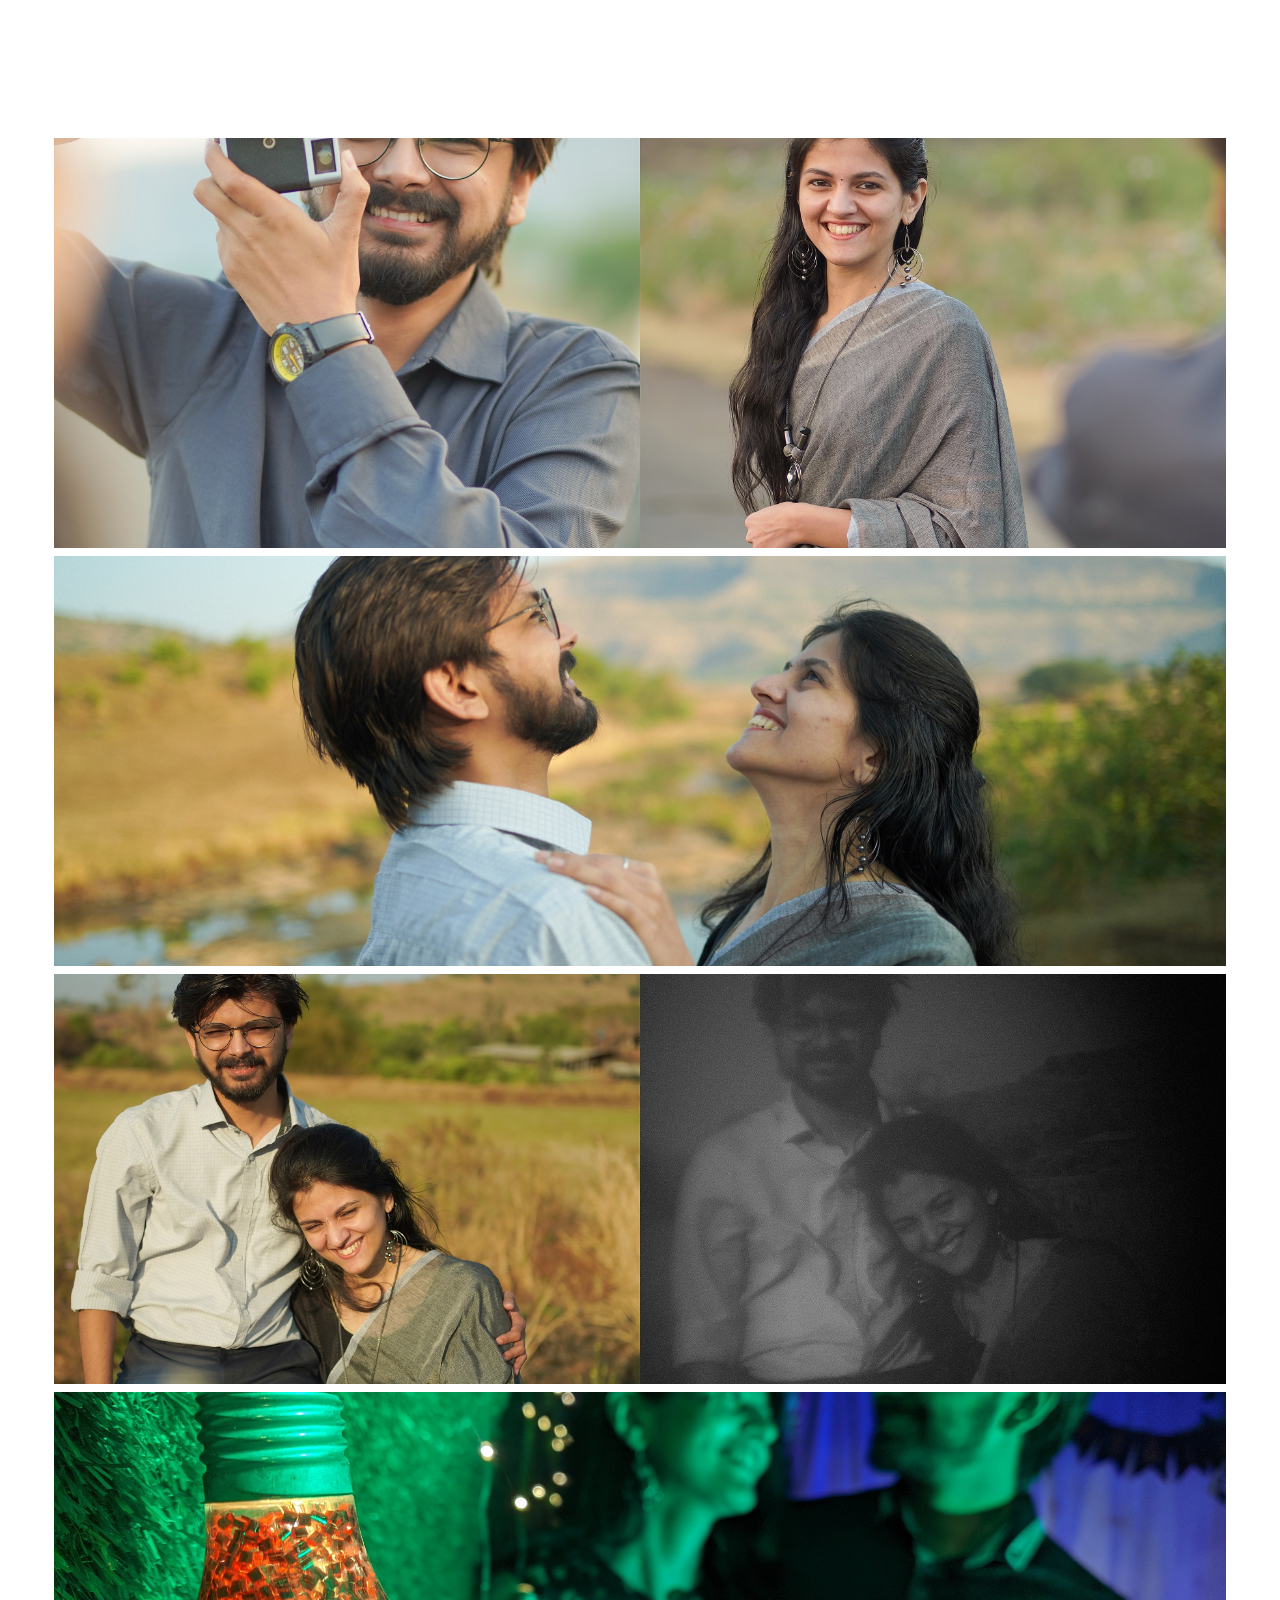
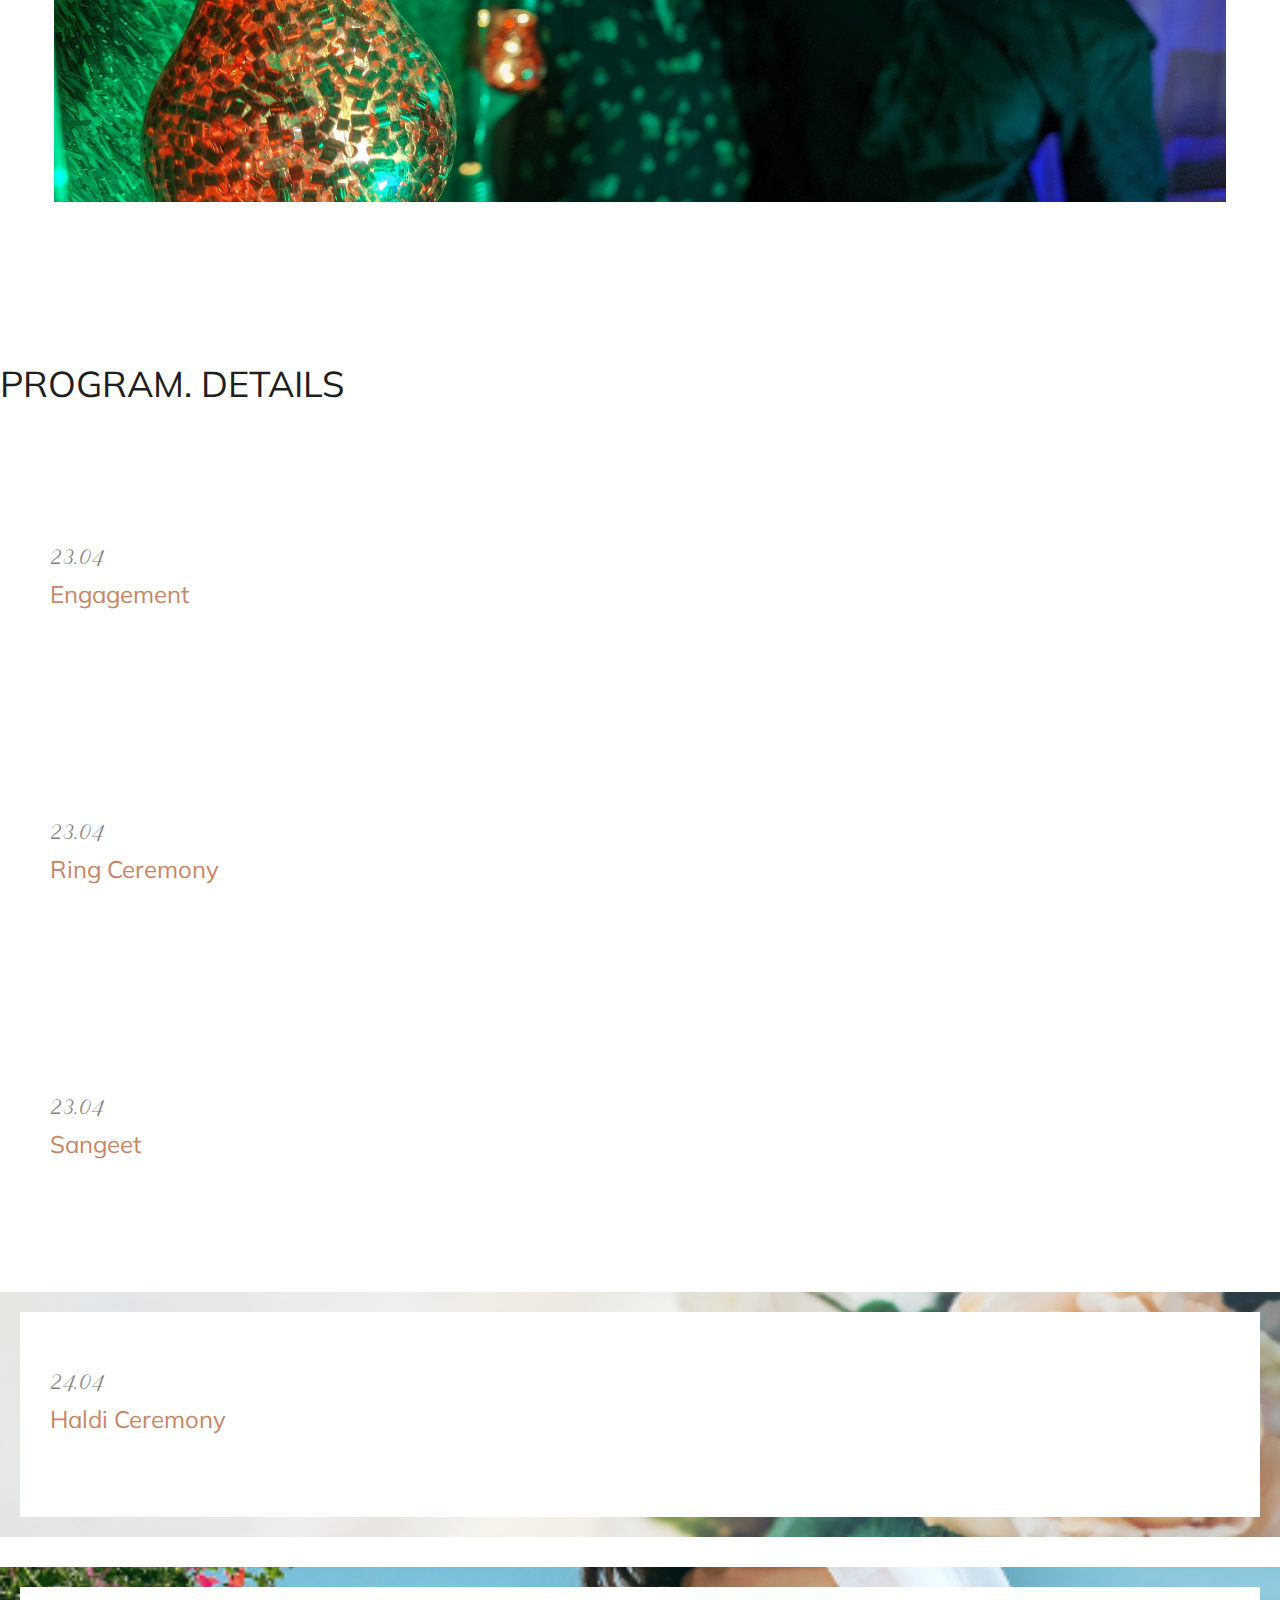
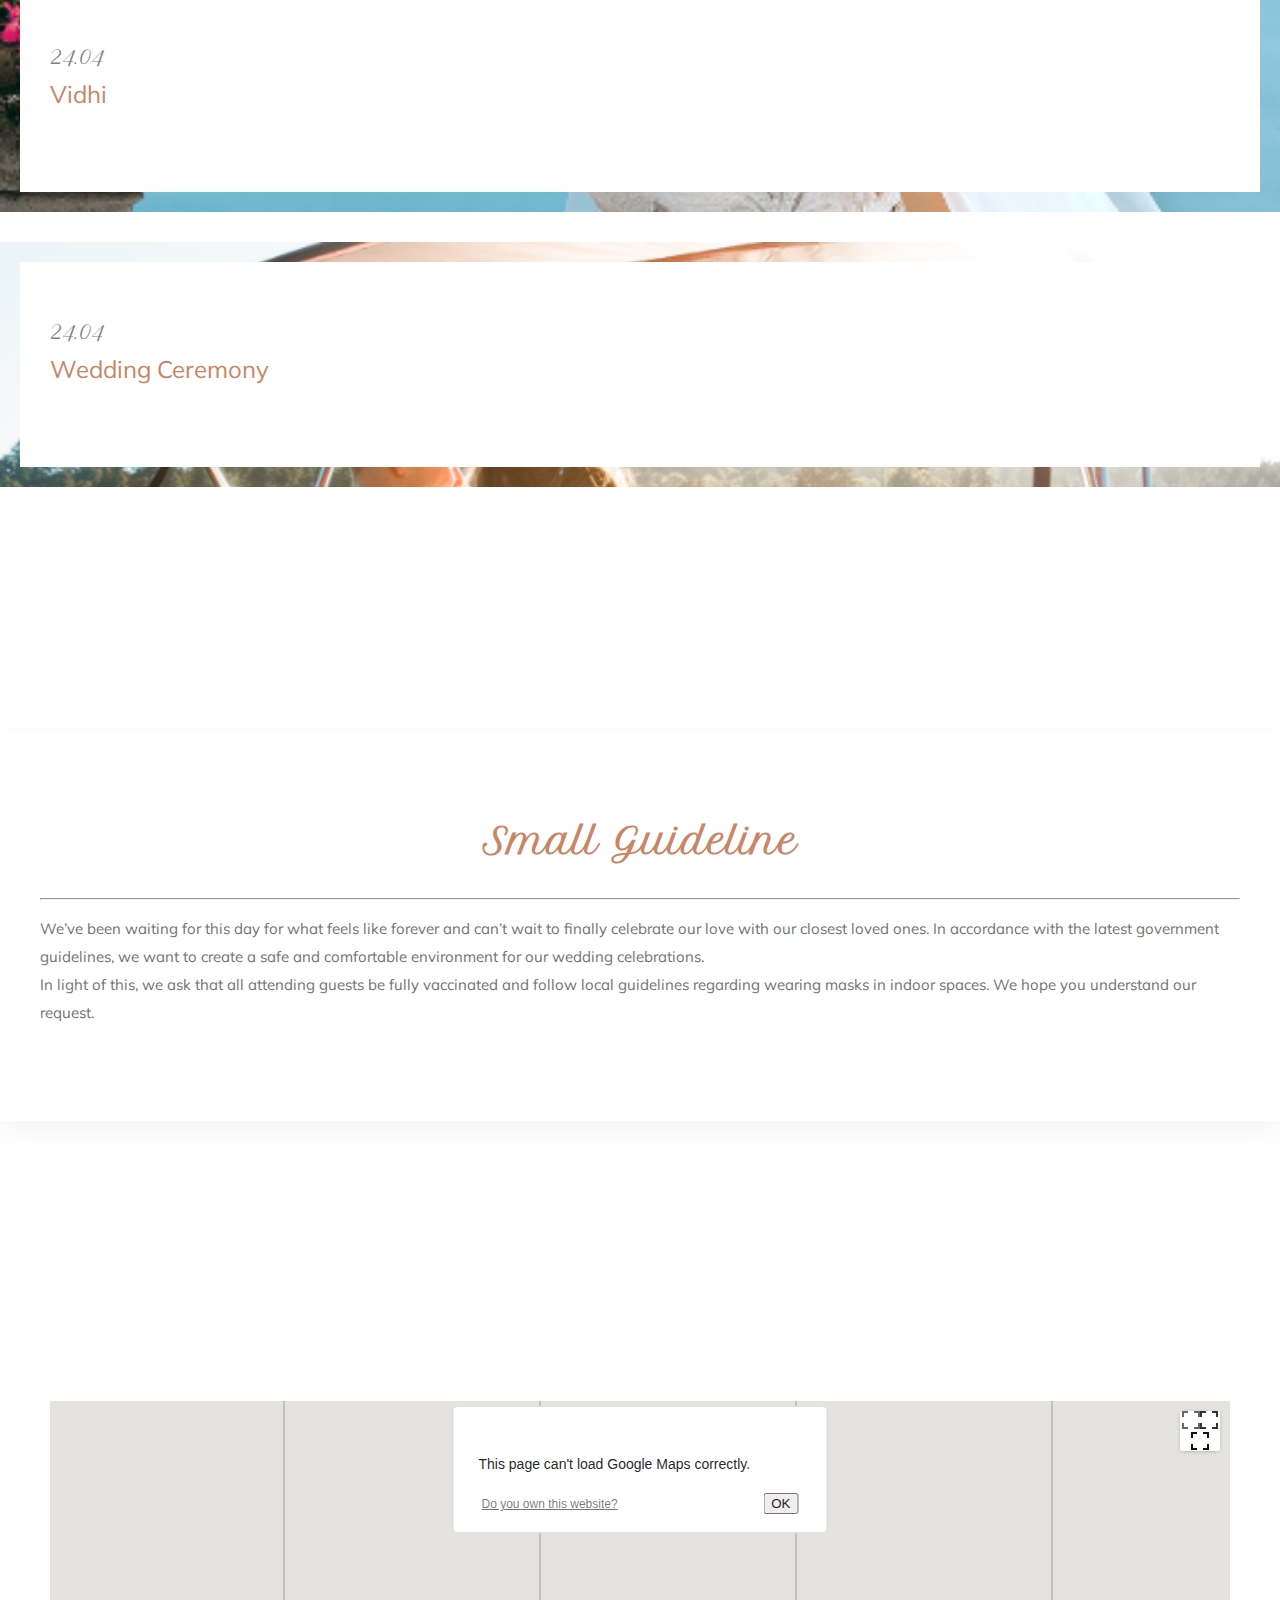
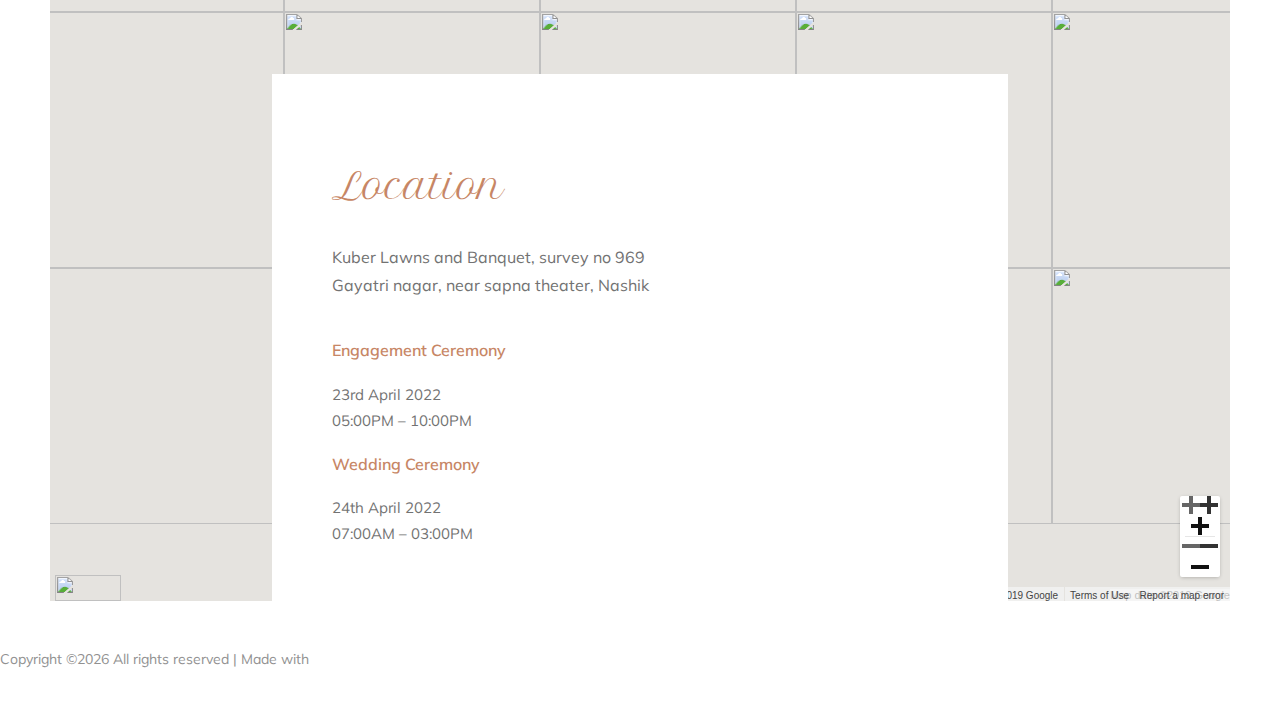
==== commit eb4e886a: "quick fix" ====
--- a/index.html
+++ b/index.html
@@ -465,7 +465,7 @@
                                 <div class="popup_box ">
                                     <div class="popup_inner">
                                         <div class="form_heading text-center">
-                                            <h3>Are You Attending?</h3>
+                                            <h3>Small Guideline</h3>
                                             <hr>
                                             <p>We’ve been waiting for this day for what feels like forever and can’t
                                                 wait to finally celebrate our love with our closest loved ones. In
@@ -528,12 +528,12 @@
                     <div class="single_address text-center">
                         <h4>Engagement Ceremony</h4>
                         <p> 23rd April 2022<br>
-                            4:00PM – 12:00AM</p>
+                            05:00PM – 10:00PM</p>
                     </div>
                     <div class="single_address text-center">
                         <h4>Wedding Ceremony</h4>
                         <p> 24th April 2022 <br>
-                            7:00AM – 02:00PM</p>
+                            07:00AM – 03:00PM</p>
                     </div>
                 </div>
             </div>
